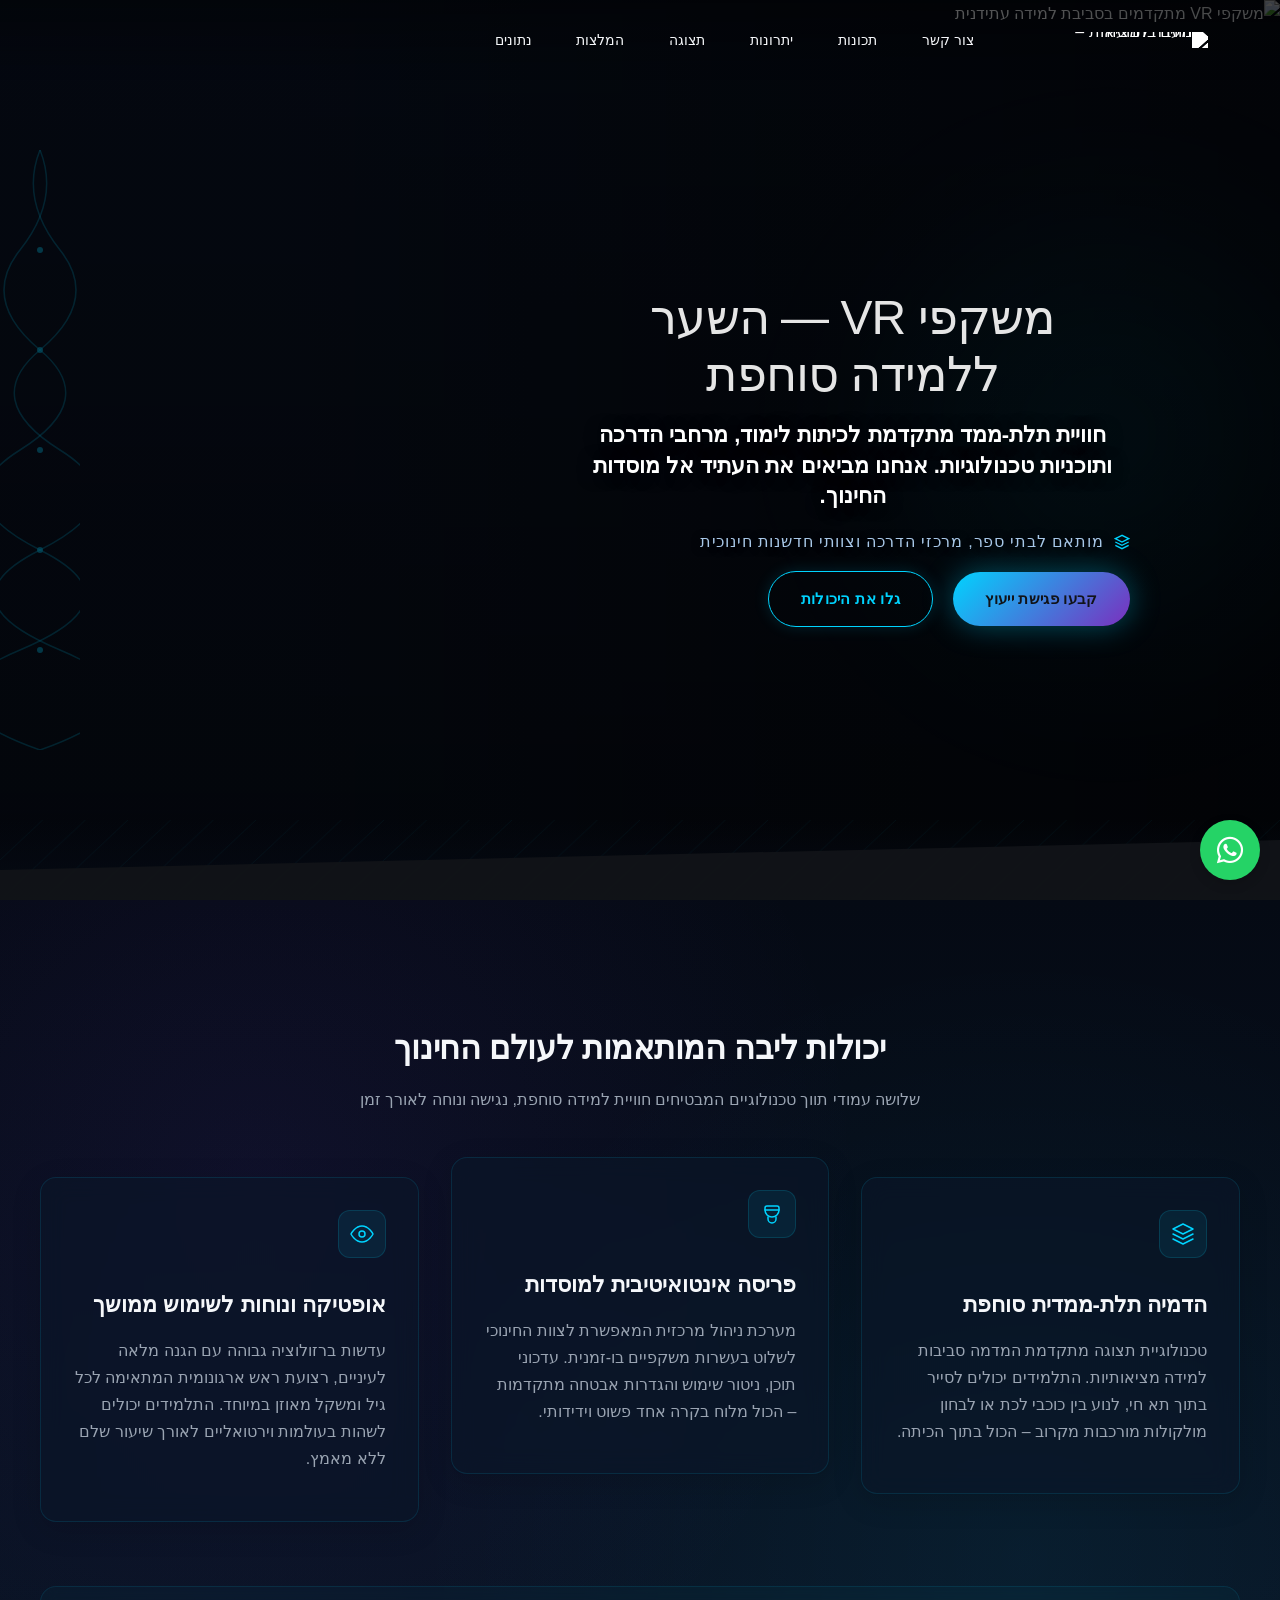
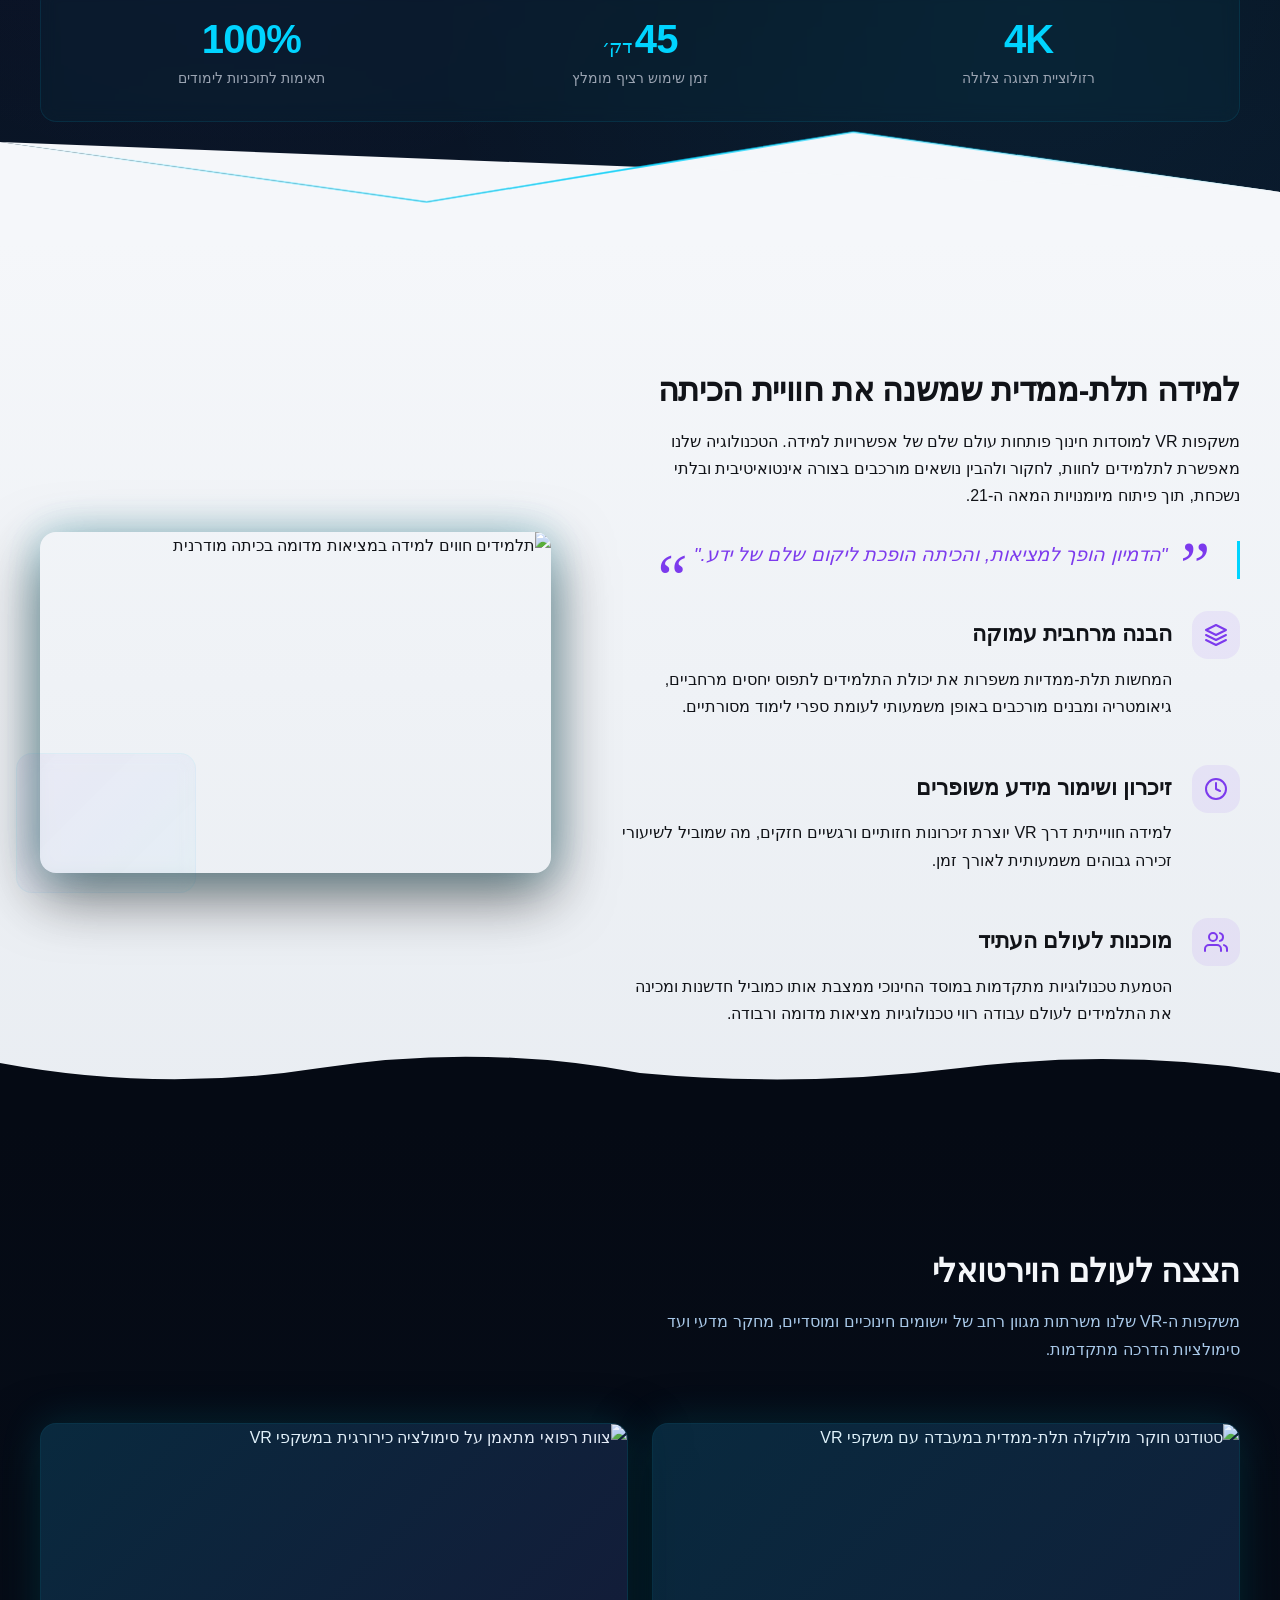
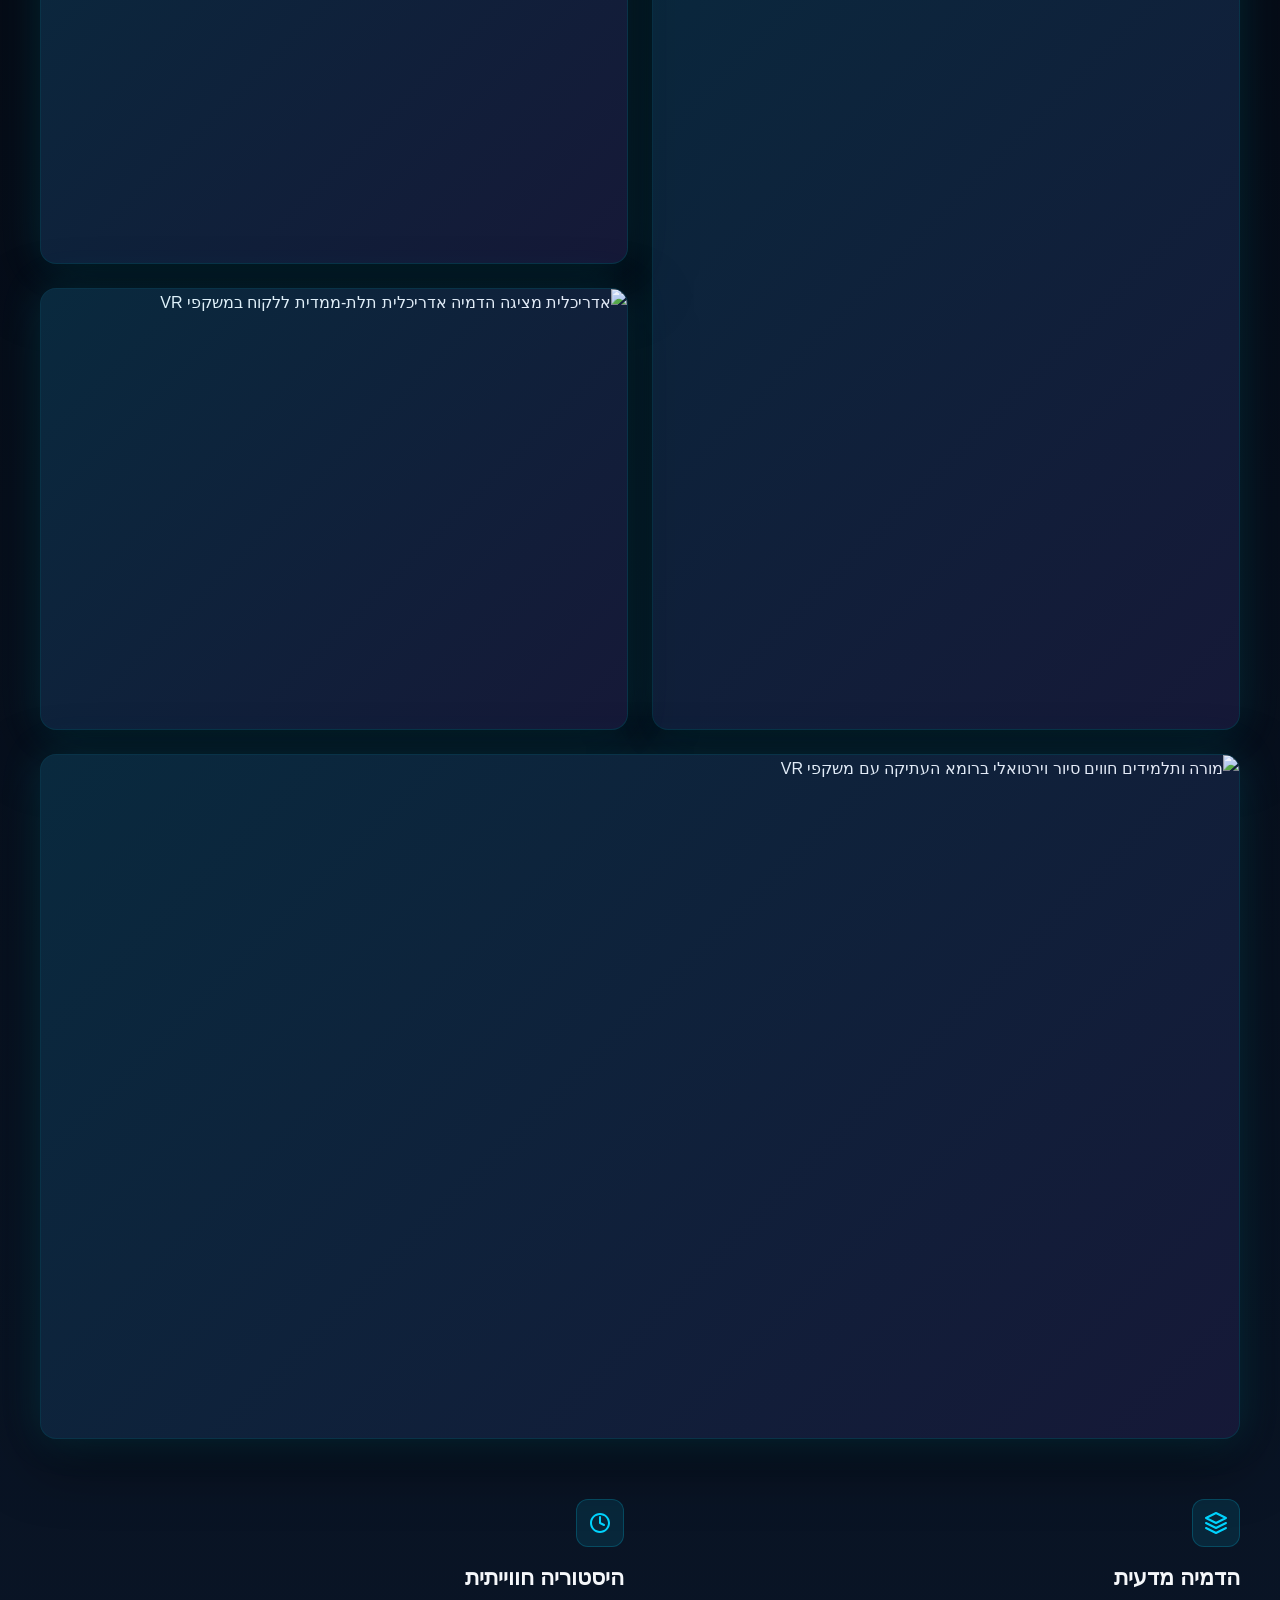
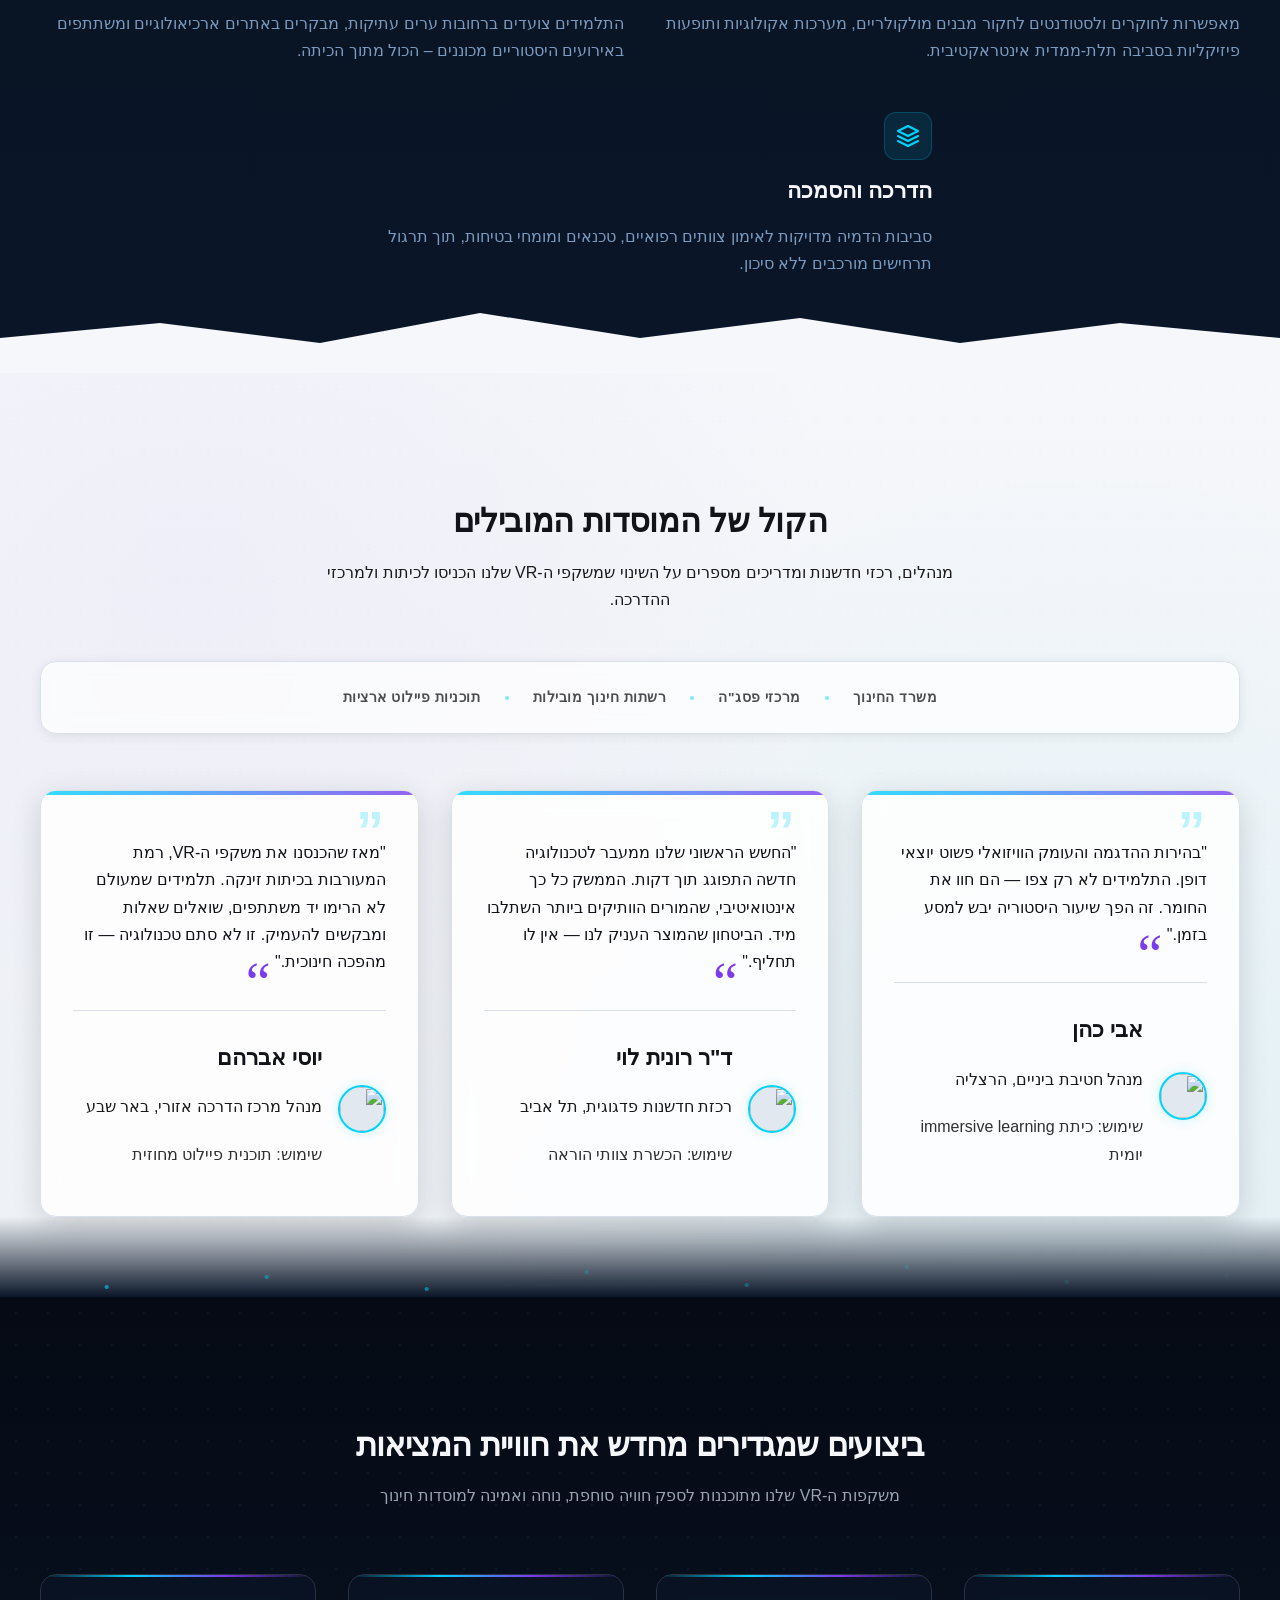
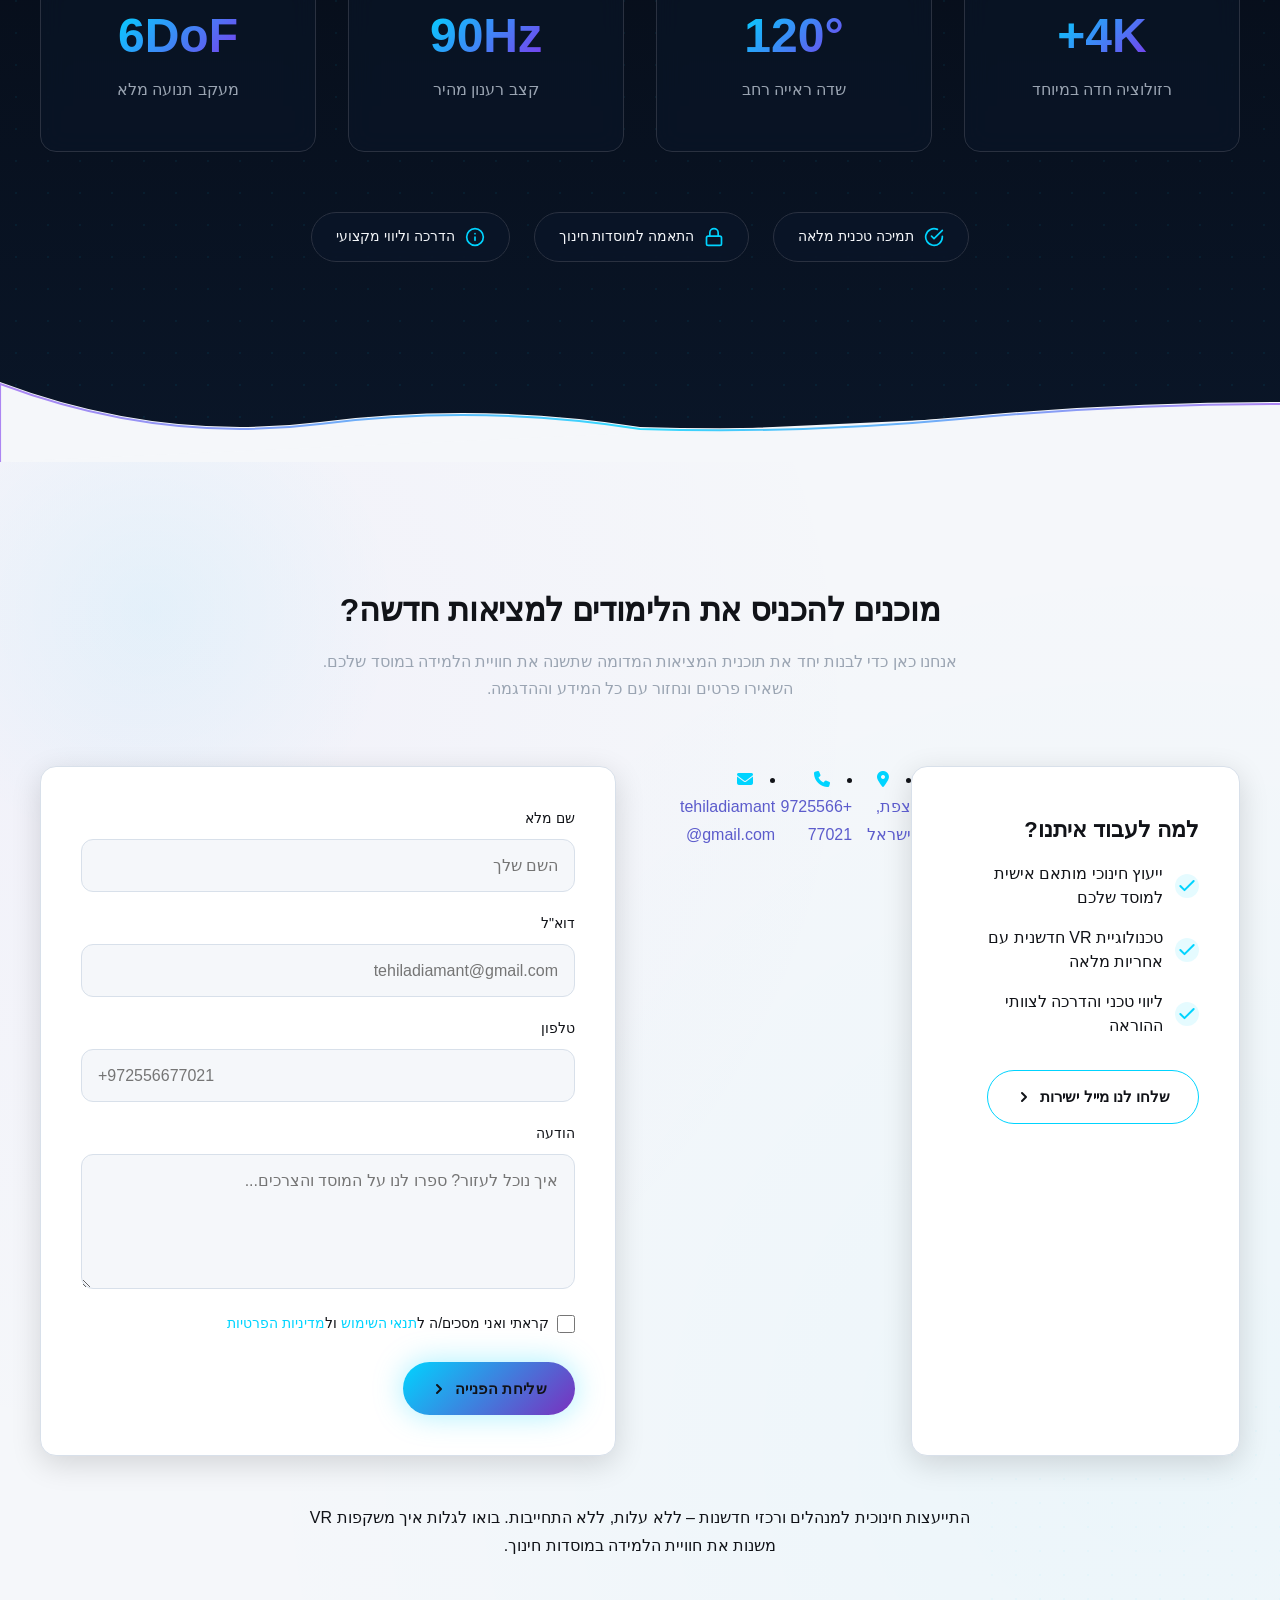
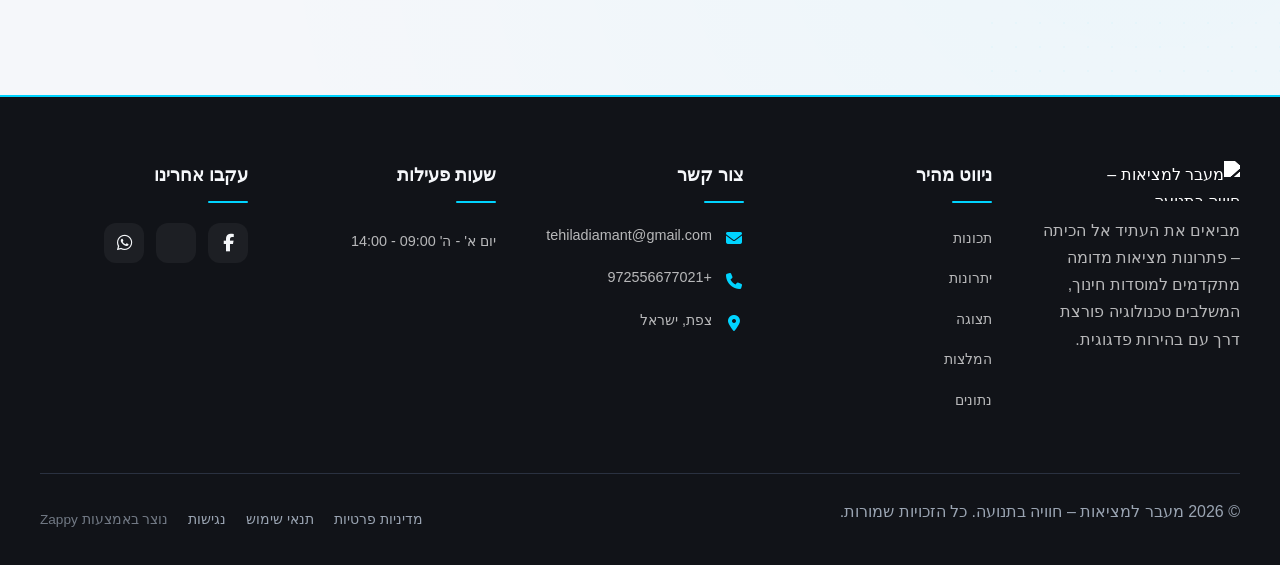
==== index.html @ 109ed4e1 "Incremental sync: 1 page(s) — update_image" ====
<!DOCTYPE html>
<html lang="he" dir="rtl">
<head>
    <meta charset="UTF-8">
    <meta name="viewport" content="width=device-width, initial-scale=1.0">
    <meta name="robots" content="index, follow">
    <title>גלו עולמות חדשים עם משקפות VR למוסדות חינוך — מעבר למציאות – חוויה בתנועה</title>
    <meta name="description" content="הכניסו את הכיתה לעידן הבא עם משקפות VR מתקדמות למוסדות חינוך. חוויות לימוד סוחפות, טכנולוגיה חדשנית ותמיכה מלאה. הצטרפו למהפכה החינוכית עוד היום!">
    <meta name="keywords" content="משקפות VR למוסדות חינוך, מציאות מדומה לחינוך, טכנולוגיה סוחפת, חוויית למידה וירטואלית, ציוד VR מתקדם">
    
    <!-- Favicons -->
    <link rel="icon" type="image/x-icon" href="/assets/favicon.ico">
    <link rel="icon" type="image/png" sizes="16x16" href="/assets/favicon-16x16.png">
    <link rel="icon" type="image/png" sizes="32x32" href="/assets/favicon-32x32.png">
    <link rel="icon" type="image/png" sizes="48x48" href="/assets/favicon-48x48.png">
    <link rel="icon" type="image/png" sizes="192x192" href="/assets/favicon-192x192.png">
    <link rel="icon" type="image/png" sizes="512x512" href="/assets/favicon-512x512.png">
    <link rel="apple-touch-icon" href="/assets/apple-touch-icon.png">
    <!-- Zappy Analytics -->
<script>
(function() {
  'use strict';
  
  // Configuration
  var config = {
    websiteId: '46383590-c034-4137-ba66-b614e3810ec2',
    apiUrl: 'https://api.zappy5.com/api/analytics/track',
    sessionDuration: 30 * 60 * 1000, // 30 minutes
    visitorDuration: 30 * 24 * 60 * 60 * 1000, // 30 days
    trackPageViews: true,
    trackClicks: true,
    trackFormSubmissions: true
  };
  
  // Generate or retrieve persistent visitor ID (30 days)
  function getVisitorId() {
    var visitorKey = 'zappy_visitor_' + config.websiteId;
    var visitor = null;
    
    try {
      visitor = localStorage.getItem(visitorKey);
      if (visitor) {
        var visitorData = JSON.parse(visitor);
        var now = Date.now();
        
        // Check if visitor ID is still valid (30 days)
        if (now - visitorData.created < config.visitorDuration) {
          // Update last seen timestamp
          visitorData.lastSeen = now;
          localStorage.setItem(visitorKey, JSON.stringify(visitorData));
          return visitorData.id;
        }
      }
    } catch (e) {
      console.warn('Zappy Analytics: LocalStorage not available');
    }
    
    // Generate new visitor ID
    var newVisitorId = 'zv_' + Date.now() + '_' + Math.random().toString(36).substr(2, 9);
    
    try {
      localStorage.setItem(visitorKey, JSON.stringify({
        id: newVisitorId,
        created: Date.now(),
        lastSeen: Date.now()
      }));
    } catch (e) {
      // Continue without local storage
    }
    
    return newVisitorId;
  }
  
  // Generate or retrieve session ID (30 minutes)
  function getSessionId() {
    var sessionKey = 'zappy_session_' + config.websiteId;
    var session = null;
    
    try {
      session = sessionStorage.getItem(sessionKey);
      if (session) {
        var sessionData = JSON.parse(session);
        var now = Date.now();
        
        // Check if session is still valid
        if (now - sessionData.timestamp < config.sessionDuration) {
          // Update timestamp
          sessionData.timestamp = now;
          sessionStorage.setItem(sessionKey, JSON.stringify(sessionData));
          return sessionData.id;
        }
      }
    } catch (e) {
      console.warn('Zappy Analytics: SessionStorage not available');
    }
    
    // Generate new session ID
    var newSessionId = 'zs_' + Date.now() + '_' + Math.random().toString(36).substr(2, 9);
    
    try {
      sessionStorage.setItem(sessionKey, JSON.stringify({
        id: newSessionId,
        timestamp: Date.now()
      }));
    } catch (e) {
      // Continue without session storage
    }
    
    return newSessionId;
  }
  
  var visitorId = getVisitorId();
  var sessionId = getSessionId();
  
  // Track an event
  function trackEvent(eventType, data) {
    data = data || {};
    
    var eventData = {
      website_id: config.websiteId,
      event_type: eventType,
      page_path: window.location.pathname,
      referrer: document.referrer || 'direct',
      visitor_id: visitorId,
      session_id: sessionId,
      metadata: data
    };
    
    // Use sendBeacon if available (better for page unload events)
    if (navigator.sendBeacon) {
      var blob = new Blob([JSON.stringify(eventData)], { type: 'application/json' });
      navigator.sendBeacon(config.apiUrl, blob);
    } else {
      // Fallback to fetch
      fetch(config.apiUrl, {
        method: 'POST',
        headers: {
          'Content-Type': 'application/json'
        },
        body: JSON.stringify(eventData),
        keepalive: true
      }).catch(function(error) {
        console.warn('Zappy Analytics: Failed to track event', error);
      });
    }
  }
  
  // Track page view
  if (config.trackPageViews) {
    trackEvent('pageview', {
      title: document.title,
      url: window.location.href
    });
  }
  
  // Track clicks on important elements
  if (config.trackClicks) {
    document.addEventListener('click', function(e) {
      var target = e.target;
      
      // Track button clicks (counted as actions)
      if (target.tagName === 'BUTTON' || target.closest('button')) {
        var button = target.tagName === 'BUTTON' ? target : target.closest('button');
        var clickMeta = {
          element: 'button',
          text: button.textContent.trim().substring(0, 100),
          id: button.id || null,
          class: button.className || null
        };
        
        trackEvent('click', clickMeta);
      }
      
      // Track link clicks (navigation - not counted as actions)
      else if (target.tagName === 'A' || target.closest('a')) {
        var link = target.tagName === 'A' ? target : target.closest('a');
        var navMeta = {
          element: 'link',
          text: link.textContent.trim().substring(0, 100),
          href: link.href,
          external: link.hostname !== window.location.hostname
        };
        
        trackEvent('navigation', navMeta);
      }
    }, true);
  }
  
  
  // Track form submissions
  if (config.trackFormSubmissions) {
    document.addEventListener('submit', function(e) {
      var form = e.target;
      
      trackEvent('form_submit', {
        form_id: form.id || null,
        form_name: form.name || null,
        form_action: form.action || null,
        form_method: form.method || 'GET'
      });
    }, true);
  }
  
  // Track time on page (send on page unload)
  var pageLoadTime = Date.now();
  
  window.addEventListener('beforeunload', function() {
    var timeOnPage = Math.floor((Date.now() - pageLoadTime) / 1000); // in seconds
    
    trackEvent('page_unload', {
      time_on_page: timeOnPage,
      page_path: window.location.pathname
    });
  });
  
  // Expose tracking function globally for custom events
  window.zappyAnalytics = {
    track: trackEvent,
    getVisitorId: function() { return visitorId; },
    getSessionId: function() { return sessionId; }
  };
  
})();
</script>
<!-- End Zappy Analytics -->
    <meta property="og:title" content="גלו עולמות חדשים עם משקפות VR למוסדות חינוך — מעבר למציאות – חוויה בתנועה">
    <meta property="og:description" content="הכניסו את הכיתה לעידן הבא עם משקפות VR מתקדמות למוסדות חינוך. חוויות לימוד סוחפות, טכנולוגיה חדשנית ותמיכה מלאה. הצטרפו למהפכה החינוכית עוד היום!">
    <meta name="twitter:card" content="summary_large_image">
    <meta name="twitter:title" content="גלו עולמות חדשים עם משקפות VR למוסדות חינוך — מעבר למציאות – חוויה בתנועה">
    <meta name="twitter:description" content="הכניסו את הכיתה לעידן הבא עם משקפות VR מתקדמות למוסדות חינוך. חוויות לימוד סוחפות, טכנולוגיה חדשנית ותמיכה מלאה. הצטרפו למהפכה החינוכית עוד היום!">
    <meta property="og:type" content="website">
  <meta property="og:locale" content="he_IL">
  
  
  
  
  
  <link rel="stylesheet" href="https://cdnjs.cloudflare.com/ajax/libs/font-awesome/6.4.0/css/all.min.css">
  <style>
    .skip-link { position: absolute; top: 0; left: 0; transform: translateY(-200%); padding: 12px 18px; background: var(--bg-dark, #1a1a1a); color: var(--text-light, #fff); font-weight: 600; border-radius: 0 0 8px 0; z-index: 10000; }
    .skip-link:focus { transform: none; outline: 2px solid var(--ring, #fff); outline-offset: 2px; }
    :focus-visible { outline: 2px solid var(--ring, currentColor); outline-offset: 3px; }
  </style>


  
    <!-- Favicons -->
    <link rel="icon" type="image/x-icon" href="/assets/favicon.ico">
    <link rel="icon" type="image/png" sizes="16x16" href="/assets/favicon-16x16.png">
    <link rel="icon" type="image/png" sizes="32x32" href="/assets/favicon-32x32.png">
    <link rel="icon" type="image/png" sizes="48x48" href="/assets/favicon-48x48.png">
    <link rel="icon" type="image/png" sizes="192x192" href="/assets/favicon-192x192.png">
    <link rel="icon" type="image/png" sizes="512x512" href="/assets/favicon-512x512.png">
    <link rel="apple-touch-icon" href="/assets/apple-touch-icon.png">
    <!-- Cookie Consent -->
    <link rel="stylesheet" href="https://cdn.jsdelivr.net/npm/vanilla-cookieconsent@3/dist/cookieconsent.css">
    <script src="https://cdn.jsdelivr.net/npm/vanilla-cookieconsent@3/dist/cookieconsent.umd.js"></script>
    <!-- Mickidum Accessibility Toolbar -->
    <script src="https://cdn.jsdelivr.net/gh/mickidum/acc_toolbar/acctoolbar/acctoolbar.min.js"></script>
    <link rel="stylesheet" href="/styles.css">
    <script>window.ZAPPY_WEBSITE_ID = "46383590-c034-4137-ba66-b614e3810ec2"; window.ZAPPY_API_BASE = "https://api.zappy5.com";</script>

    <style id="zappy-dropdown-submenu-styles">
      /* ========== DESKTOP DROPDOWN SUBMENU STYLES ========== */
      /* Base styles for dropdown submenus - parent must be positioned */
      .nav-menu li:has(.sub-menu), nav li:has(.sub-menu), .navbar li:has(.sub-menu), #navMenu li:has(.sub-menu) { position: relative; }
      /* Submenu base - hidden by default */
      .nav-menu .sub-menu, nav .sub-menu, .navbar .sub-menu, #navMenu .sub-menu { display: block !important; position: absolute !important; top: 100%; left: 0; min-width: 220px; background: white; border-radius: 8px; box-shadow: 0 8px 25px rgba(0,0,0,0.15); padding: 8px 0; opacity: 0; visibility: hidden; transform: translateY(10px); transition: all 0.3s ease; z-index: 1000; list-style: none; pointer-events: none; }
      /* CRITICAL: Desktop hover styles to show dropdown */
      .nav-menu li:hover > .sub-menu, nav li:hover > .sub-menu, .navbar li:hover > .sub-menu, #navMenu li:hover > .sub-menu { opacity: 1 !important; visibility: visible !important; transform: translateY(0) !important; pointer-events: auto !important; }
      /* Submenu item styling */
      .sub-menu li { list-style: none; margin: 0; padding: 0; }
      .sub-menu a { display: block !important; padding: 10px 16px !important; color: var(--text-dark, #333) !important; font-weight: 500; text-decoration: none; white-space: nowrap; transition: background-color 0.2s; }
      .sub-menu .zappy-nav-child > a { padding-left: 28px !important; font-size: 0.9em !important; opacity: 0.85 !important; }
      [dir="rtl"] .sub-menu .zappy-nav-child > a, html[lang="he"] .sub-menu .zappy-nav-child > a, html[lang="ar"] .sub-menu .zappy-nav-child > a { padding-left: 10px !important; padding-right: 28px !important; }
      .sub-menu .zappy-nav-parent > a { font-weight: 600 !important; }
      .sub-menu a:hover { background-color: #f5f5f5; }
      /* RTL (Hebrew/Arabic) dropdown positioning */
      [dir="rtl"] .nav-menu .sub-menu, [dir="rtl"] nav .sub-menu, [dir="rtl"] .navbar .sub-menu, html[lang="he"] .nav-menu .sub-menu, html[lang="he"] nav .sub-menu, html[lang="he"] .navbar .sub-menu, html[lang="ar"] .nav-menu .sub-menu, html[lang="ar"] nav .sub-menu, html[lang="ar"] .navbar .sub-menu { left: auto !important; right: 0 !important; }
      /* Hide empty dropdown menus (exclude catalog sub-menus that use <a> children instead of <li>) */
      .sub-menu:empty, .sub-menu:not(:has(li:not(.zappy-hidden-menu-item))):not(:has(> a)), .sub-menu:not(:has(li)):not(:has(> a)) { display: none !important; opacity: 0 !important; visibility: hidden !important; pointer-events: none !important; }
      /* Desktop: show submenu on Menu Group hover */
      li:has(.menu-group-title):hover > .sub-menu { opacity: 1 !important; visibility: visible !important; transform: translateY(0) !important; pointer-events: auto !important; }
      /* Menu Group title styling */
      .nav-menu > li > .menu-group-title, #navMenu > li > .menu-group-title { display: inline-block; padding: 0.5rem 1rem; cursor: default; user-select: none; }
      
      /* ========== MOBILE SUBMENU STYLES ========== */
      @media (max-width: 768px) {
        .nav-menu .sub-menu, nav .sub-menu, .navbar .sub-menu, #navMenu .sub-menu { position: static !important; transform: none !important; box-shadow: none !important; background: transparent !important; max-height: 0; overflow: hidden; opacity: 0; visibility: hidden; transition: max-height 0.3s ease, opacity 0.3s ease; padding: 0 !important; border-radius: 0 !important; }
        .navbar .sub-menu.mobile-expanded, .nav-menu .sub-menu.mobile-expanded, #navMenu .sub-menu.mobile-expanded { max-height: none !important; overflow-y: visible !important; opacity: 1 !important; visibility: visible !important; padding: 8px 0 8px 16px !important; }
        [dir="rtl"] .sub-menu.mobile-expanded, html[lang="he"] .sub-menu.mobile-expanded { padding: 8px 16px 8px 0 !important; }
        /* Disable hover behavior on mobile */
        .nav-menu li:hover > .sub-menu, nav li:hover > .sub-menu, .navbar li:hover > .sub-menu, #navMenu li:hover > .sub-menu { opacity: 0; visibility: hidden; pointer-events: none; }
        .nav-menu li > .sub-menu.mobile-expanded, nav li > .sub-menu.mobile-expanded, .navbar li > .sub-menu.mobile-expanded, #navMenu li > .sub-menu.mobile-expanded { opacity: 1 !important; visibility: visible !important; pointer-events: auto !important; }
        .nav-menu li:has(.sub-menu), nav li:has(.sub-menu), .navbar li:has(.sub-menu), #navMenu li:has(.sub-menu) { display: flex !important; flex-wrap: wrap !important; align-items: center !important; position: relative !important; min-height: 44px !important; }
        .nav-menu li:has(.sub-menu) > a, nav li:has(.sub-menu) > a, .navbar li:has(.sub-menu) > a, #navMenu li:has(.sub-menu) > a { flex: 1 !important; min-width: 0 !important; }
        .nav-menu li:has(.sub-menu) > .menu-group-title, nav li:has(.sub-menu) > .menu-group-title, .navbar li:has(.sub-menu) > .menu-group-title, #navMenu li:has(.sub-menu) > .menu-group-title { flex: 1 !important; min-width: 0 !important; padding: 0 !important; line-height: inherit !important; }
        .nav-menu li:has(.sub-menu) > .sub-menu, nav li:has(.sub-menu) > .sub-menu, .navbar li:has(.sub-menu) > .sub-menu, #navMenu li:has(.sub-menu) > .sub-menu { flex-basis: 100% !important; width: 100% !important; }
        .nav-menu li:has(.sub-menu) > a [class*="chevron"], .nav-menu li:has(.sub-menu) > a [class*="arrow"], .nav-menu li:has(.sub-menu) > a .fa-chevron-down, .nav-menu li:has(.sub-menu) > a .fa-angle-down, nav li:has(.sub-menu) > a [class*="chevron"], nav li:has(.sub-menu) > a [class*="arrow"], #navMenu li:has(.sub-menu) > a [class*="chevron"], #navMenu li:has(.sub-menu) > a [class*="arrow"] { display: none !important; visibility: hidden !important; }
        .mobile-submenu-toggle { display: flex !important; align-items: center !important; justify-content: center !important; width: 44px !important; height: auto !important; background: transparent !important; border: none !important; cursor: pointer !important; color: var(--text-light) !important; position: static !important; flex-shrink: 0 !important; align-self: stretch !important; z-index: 2 !important; padding: 0 !important; margin: 0 !important; }
        .mobile-submenu-toggle::after { content: '' !important; width: 0 !important; height: 0 !important; border-left: 6px solid transparent !important; border-right: 6px solid transparent !important; border-top: 7px solid currentColor !important; transition: transform 0.3s ease !important; }
        .mobile-submenu-toggle.expanded::after { transform: rotate(180deg) !important; }
        .sub-menu a { padding: 10px 0 !important; display: block !important; color: var(--text-light) !important; white-space: normal !important; }
        .sub-menu .zappy-nav-child > a { padding-left: 28px !important; font-size: 0.9em !important; opacity: 0.85 !important; }
        [dir="rtl"] .sub-menu .zappy-nav-child > a, html[lang="he"] .sub-menu .zappy-nav-child > a, html[lang="ar"] .sub-menu .zappy-nav-child > a { padding-left: 0 !important; padding-right: 28px !important; }
        .sub-menu .zappy-nav-parent > a { font-weight: 600 !important; }
        .nav-menu.active, #navMenu.active { max-width: 100vw !important; overflow-x: hidden !important; box-sizing: border-box !important; }
        .navbar .sub-menu li a, nav.navbar .sub-menu li a, .zappy-products-dropdown .sub-menu a { color: var(--text-light) !important; }
      }
      @media (min-width: 769px) { .mobile-submenu-toggle { display: none !important; } }
    </style>

    <style id="zappy-widget-visibility">
      html[dir="rtl"] .whatsapp-float { right: 20px !important; left: auto !important; }
      html[dir="ltr"] .whatsapp-float, html:not([dir]) .whatsapp-float { left: 20px !important; right: auto !important; }
      html[dir="rtl"] #mic-access-tool-general-button, html[dir="rtl"] .mic-access-tool-general-button,
      html[dir="rtl"] #mic-init-access-tool .mic-access-tool-general-button,
      html[dir="rtl"] #mic-init-access-tool #mic-access-tool-general-button,
      html[dir="rtl"] ._access-icon { left: 20px !important; right: auto !important; }
      html[dir="ltr"] #mic-access-tool-general-button, html[dir="ltr"] .mic-access-tool-general-button,
      html[dir="ltr"] #mic-init-access-tool .mic-access-tool-general-button,
      html[dir="ltr"] #mic-init-access-tool #mic-access-tool-general-button,
      html[dir="ltr"] ._access-icon,
      html:not([dir]) #mic-access-tool-general-button, html:not([dir]) .mic-access-tool-general-button,
      html:not([dir]) #mic-init-access-tool .mic-access-tool-general-button,
      html:not([dir]) #mic-init-access-tool #mic-access-tool-general-button,
      html:not([dir]) ._access-icon { right: 20px !important; left: auto !important; }
      @media (max-width: 768px) { .whatsapp-float { display: flex !important; } }
      @media (min-width: 769px) { .whatsapp-float { display: flex !important; } }
      @media (max-width: 768px) {
        #mic-access-tool-general-button, .mic-access-tool-general-button,
        #mic-init-access-tool .mic-access-tool-general-button, #mic-init-access-tool #mic-access-tool-general-button,
        ._access-icon { display: flex !important; visibility: visible !important; opacity: 1 !important; pointer-events: auto !important; }
        #mic-access-tool-box.opened-mic-access-tool, .mic-access-tool-box.opened-mic-access-tool,
        #mic-init-access-tool #mic-access-tool-box.opened-mic-access-tool {
          visibility: visible !important; opacity: 1 !important; pointer-events: auto !important;
        }
      }
      @media (min-width: 769px) {
        #mic-access-tool-general-button, .mic-access-tool-general-button,
        #mic-init-access-tool .mic-access-tool-general-button, #mic-init-access-tool #mic-access-tool-general-button,
        ._access-icon { display: flex !important; visibility: visible !important; opacity: 1 !important; pointer-events: auto !important; }
        #mic-access-tool-box.opened-mic-access-tool, .mic-access-tool-box.opened-mic-access-tool,
        #mic-init-access-tool #mic-access-tool-box.opened-mic-access-tool {
          visibility: visible !important; opacity: 1 !important; pointer-events: auto !important;
        }
      }
    </style>
</head>
<body>
<a class="skip-link" href="#main">דלג לתוכן הראשי</a>
  <nav class="navbar" dir="rtl">
  <button class="mobile-toggle" id="mobileToggle" aria-label="Menu">
    <svg class="hamburger-icon" width="24" height="24" viewBox="0 0 24 24" fill="none">
      <path d="M3 12h18M3 6h18M3 18h18" stroke="currentColor" stroke-width="2" stroke-linecap="round"></path>
    </svg>
    <svg class="close-icon" width="24" height="24" viewBox="0 0 24 24" fill="none" style="display: none;">
      <path d="M18 6L6 18M6 6l12 12" stroke="currentColor" stroke-width="2" stroke-linecap="round"></path>
    </svg>
  </button>
  
  <button class="phone-header-btn" data-phone="+972556677021" aria-label="Call">
    <svg width="20" height="20" viewBox="0 0 24 24" fill="currentColor">
      <path d="M22 16.92v3a2 2 0 0 1-2.18 2 19.79 19.79 0 0 1-8.63-3.07 19.5 19.5 0 0 1-6-6 19.79 19.79 0 0 1-3.07-8.67A2 2 0 0 1 4.11 2h3a2 2 0 0 1 2 1.72 12.84 12.84 0 0 0 .7 2.81 2 2 0 0 1-.45 2.11L8.09 9.91a16 16 0 0 0 6 6l1.27-1.27a2 2 0 0 1 2.11-.45 12.84 12.84 0 0 0 2.81.7A2 2 0 0 1 22 16.92z"></path>
    </svg>
  </button>

  <div class="nav-container">
    <div class="nav-right-group"><div class="nav-brand">
      <a href="/" class="logo-link"><img class="logo" src="/assets/site-----image-1.webp" alt="מעבר למציאות – חוויה בתנועה"></a>
    </div><ul class="nav-menu" id="navMenu"><li><a href="#hero">צור קשר</a></li><li><a href="#features">תכונות</a></li><li><a href="#benefits">יתרונות</a></li><li><a href="#showcase">תצוגה</a></li><li><a href="#testimonials">המלצות</a></li><li><a href="#stats">נתונים</a></li></ul></div>
    
    
    
    <div class="nav-cta-container">
      
    </div>
  </div>
</nav>
<script>

// Navbar Mobile Menu Toggle and Contrast Fix
(function() {
  // Use 'load' event instead of 'DOMContentLoaded' to ensure we run AFTER all other scripts
  window.addEventListener('load', function() {
    
    // FIX MOBILE BUTTON CONTRAST
    // Detect navbar background color and apply contrasting color to mobile buttons
    const navbar = document.querySelector('.navbar, nav, header');
    if (!navbar) {
      console.log('[Navbar] Navbar element not found');
      return;
    }
    
    // DECLARE VARIABLES EARLY to avoid Temporal Dead Zone errors
    // These are used in multiple places below
    let mobileToggle = document.getElementById('mobileToggle') ||
                       document.querySelector('.mobile-toggle') ||
                       document.querySelector('.hamburger') ||
                       document.querySelector('.hamburger-menu') ||
                       document.querySelector('.menu-toggle') ||
                       document.querySelector('.burger-menu') ||
                       document.querySelector('[aria-label="Menu"]') ||
                       document.querySelector('[aria-label="תפריט"]');
    
    const phoneBtn = document.querySelector('.phone-header-btn');
    
    const computedStyle = window.getComputedStyle(navbar);
    let bgColor = computedStyle.backgroundColor;
    
    console.log('[Navbar] Initial navbar background:', bgColor);
    
    // Check if background is transparent or rgba with 0 alpha
    const isTransparent = bgColor === 'transparent' || 
                         bgColor === 'rgba(0, 0, 0, 0)' ||
                         (bgColor.startsWith('rgba') && bgColor.includes(', 0)'));
    
    if (isTransparent) {
      // Check for background-image or gradient
      const bgImage = computedStyle.backgroundImage;
      if (bgImage && bgImage !== 'none') {
        console.log('[Navbar] Navbar has background image/gradient, using dark text');
        bgColor = 'rgb(240, 240, 240)'; // Assume light background
      } else {
        // Transparent navbar - check body background
        const bodyBg = window.getComputedStyle(document.body).backgroundColor;
        console.log('[Navbar] Navbar transparent, using body background:', bodyBg);
        bgColor = bodyBg;
      }
    }
    
    // Calculate luminance to determine if background is light or dark
    const rgb = bgColor.match(/\d+/g);
    if (rgb && rgb.length >= 3) {
      const r = parseInt(rgb[0]);
      const g = parseInt(rgb[1]);
      const b = parseInt(rgb[2]);
      const luminance = (0.299 * r + 0.587 * g + 0.114 * b) / 255;
      
      // Mobile button colors are set by Claude's AI-generated CSS (same as .nav-menu a)
      // No dynamic color overrides needed - colors come from the generated navbar CSS
      console.log('[Navbar] Mobile button colors preserved from Claude CSS (luminance:', luminance.toFixed(2) + ')');
      
      // FIX ICON SIZES - Ensure SVGs are properly sized and visible
      // INJECT CRITICAL CSS TO OVERRIDE ANY CONFLICTING RULES
      const criticalCSS = document.createElement('style');
      criticalCSS.id = 'zappy-mobile-nav-fix';
      const htmlLang = document.documentElement.lang || 'en';
      const htmlDir = document.documentElement.dir || 'ltr';
      // Check both dir attribute AND lang for RTL detection
      // dir="rtl" is the most reliable indicator
      const isRTL = htmlDir === 'rtl' || htmlLang === 'he' || htmlLang === 'ar';
      
      criticalCSS.textContent = `
        /* Hide mobile buttons on desktop, show only on mobile */
        @media (min-width: 769px) {
          .mobile-toggle,
          .phone-header-btn {
            display: none !important;
          }
        }
        
        /* Show and position mobile buttons correctly on mobile */
        @media (max-width: 768px) {
          .navbar,
          nav.navbar {
            min-height: 70px !important;
          }

          .mobile-toggle,
          .phone-header-btn {
            position: absolute !important;
            top: 0 !important;
            bottom: 0 !important;
            margin-top: auto !important;
            margin-bottom: auto !important;
            transform: none !important;
            z-index: 1001 !important;
            display: flex !important;
            align-items: center !important;
            justify-content: center !important;
            width: 36px !important;
            height: 36px !important;
            border-radius: 50% !important;
            border: none !important;
            cursor: pointer !important;
            padding: 6px !important;
            background: none !important;
            color: var(--nav-text, var(--text-light)) !important;
            touch-action: manipulation !important;
            -webkit-tap-highlight-color: transparent !important;
          }

          html[data-zappy-site-type="ecommerce"] .phone-header-btn,
          body[data-zappy-site-type="ecommerce"] .phone-header-btn,
          html[data-zappy-site-type="ecommerce"] header .phone-header-btn,
          html[data-zappy-site-type="ecommerce"] nav .phone-header-btn {
            display: none !important;
            visibility: hidden !important;
            width: 0 !important;
            height: 0 !important;
            min-width: 0 !important;
            overflow: hidden !important;
          }
          
          /* LTR positioning (default): hamburger LEFT, phone RIGHT */
          html:not([dir="rtl"]):not([lang="he"]):not([lang="ar"]) .mobile-toggle,
          html[dir="ltr"] .mobile-toggle {
            left: 12px !important;
            right: auto !important;
          }
          html:not([dir="rtl"]):not([lang="he"]):not([lang="ar"]) .phone-header-btn,
          html[dir="ltr"] .phone-header-btn {
            right: 12px !important;
            left: auto !important;
          }
          
          /* RTL positioning: hamburger RIGHT, phone LEFT */
          html[dir="rtl"] .mobile-toggle,
          html[lang="he"] .mobile-toggle,
          html[lang="ar"] .mobile-toggle {
            right: 12px !important;
            left: auto !important;
          }
          html[dir="rtl"] .phone-header-btn,
          html[lang="he"] .phone-header-btn,
          html[lang="ar"] .phone-header-btn {
            left: 12px !important;
            right: auto !important;
          }
          
          /* CRITICAL: Ensure nav-container has min-height on mobile */
          /* All children are positioned absolutely/fixed on mobile, so height:auto collapses to 0 */
          .nav-container {
            min-height: 70px !important;
            position: relative !important;
          }
          
          /* Ensure SVG icons are properly sized and inherit color */
          .mobile-toggle svg,
          .phone-header-btn svg {
            width: 24px !important;
            height: 24px !important;
            /* Don't force display - let JavaScript control hamburger/close toggle */
          }
          
          /* Reset nav-cta-container on mobile - remove desktop box-shadow/padding */
          /* that creates a visible ghost box when CTA button is hidden */
          .nav-cta-container {
            box-shadow: none !important;
            padding: 0 !important;
          }
          
          /* Hide nav-cta-container entirely on mobile when there's no lang-switcher */
          /* (only the CTA button is inside, and it's hidden on mobile) */
          .nav-cta-container:not(:has(.lang-switcher)) {
            display: none !important;
          }
          
          /* CRITICAL: Prevent hero image fade gradient from bleeding over headline text */
          /* The .image-fade-gradient has bottom: -30px (extends below parent) */
          /* On mobile stacked layout, this overlaps the h1 text below the image */
          .hero-image-column {
            overflow: hidden !important;
          }
          .image-fade-gradient {
            bottom: 0 !important;
          }
          
          /* Hide desktop language switcher on mobile - hamburger menu handles it */
          /* High specificity to override stored CSS */
          .lang-switcher,
          .nav-cta-container .lang-switcher,
          .nav-container .lang-switcher,
          .navbar .lang-switcher,
          .navbar .nav-cta-container .lang-switcher {
            display: none !important;
          }
        }
      `;
      
      // Remove existing fix if present and inject new one
      const existing = document.getElementById('zappy-mobile-nav-fix');
      if (existing) existing.remove();
      document.head.appendChild(criticalCSS);
      
      console.log('[Navbar] Critical CSS injected for mobile nav positioning');
      
      // ONLY apply inline positioning styles on mobile viewport
      // On desktop, the CSS handles hiding these buttons with display: none
      // Inline styles were breaking desktop layout by overriding CSS
      const isMobileViewport = window.innerWidth <= 768;
      
      if (mobileToggle) {
        // Icon sizing applies to all viewports for consistency
        const hamburgerIcon = mobileToggle.querySelector('.hamburger-icon');
        const closeIcon = mobileToggle.querySelector('.close-icon');
        
        if (hamburgerIcon) {
          hamburgerIcon.style.setProperty('width', '24px', 'important');
          hamburgerIcon.style.setProperty('height', '24px', 'important');
          hamburgerIcon.style.setProperty('display', 'block', 'important'); // Show hamburger by default
        }
        if (closeIcon) {
          closeIcon.style.setProperty('width', '24px', 'important');
          closeIcon.style.setProperty('height', '24px', 'important');
          closeIcon.style.setProperty('display', 'none', 'important'); // Hide close icon by default
        }
        
        // ONLY set positioning inline styles on mobile
        if (isMobileViewport) {
          mobileToggle.style.setProperty('position', 'absolute', 'important');
          mobileToggle.style.setProperty('top', '0', 'important');
          mobileToggle.style.setProperty('bottom', '0', 'important');
          mobileToggle.style.setProperty('margin-top', 'auto', 'important');
          mobileToggle.style.setProperty('margin-bottom', 'auto', 'important');
          mobileToggle.style.setProperty('transform', 'none', 'important');
          mobileToggle.style.setProperty('z-index', '1001', 'important');
          
          // Clear any inline left/right so CSS can take over based on html[dir]
          mobileToggle.style.removeProperty('left');
          mobileToggle.style.removeProperty('right');
          
          console.log('[Navbar] Mobile toggle positioning applied (mobile viewport)');
        } else {
          // On desktop, clear any positioning styles to let CSS handle it
          mobileToggle.style.removeProperty('position');
          mobileToggle.style.removeProperty('top');
          mobileToggle.style.removeProperty('transform');
          mobileToggle.style.removeProperty('z-index');
          mobileToggle.style.removeProperty('left');
          mobileToggle.style.removeProperty('right');
          console.log('[Navbar] Desktop viewport - cleared mobile toggle inline positioning');
        }
      }
      
      if (phoneBtn) {
        // Icon sizing applies to all viewports
        const phoneIcon = phoneBtn.querySelector('svg');
        if (phoneIcon) {
          phoneIcon.style.width = '24px';
          phoneIcon.style.height = '24px';
          phoneIcon.setAttribute('width', '24');
          phoneIcon.setAttribute('height', '24');
        }
        
        // ONLY set positioning inline styles on mobile
        if (isMobileViewport) {
          phoneBtn.style.setProperty('position', 'absolute', 'important');
          phoneBtn.style.setProperty('top', '0', 'important');
          phoneBtn.style.setProperty('bottom', '0', 'important');
          phoneBtn.style.setProperty('margin-top', 'auto', 'important');
          phoneBtn.style.setProperty('margin-bottom', 'auto', 'important');
          phoneBtn.style.setProperty('transform', 'none', 'important');
          phoneBtn.style.setProperty('z-index', '1001', 'important');
          
          // Clear any inline left/right so CSS can take over based on html[dir]
          phoneBtn.style.removeProperty('left');
          phoneBtn.style.removeProperty('right');
          
          console.log('[Navbar] Phone button positioning applied (mobile viewport)');
        } else {
          // On desktop, clear any positioning styles to let CSS handle it
          phoneBtn.style.removeProperty('position');
          phoneBtn.style.removeProperty('top');
          phoneBtn.style.removeProperty('transform');
          phoneBtn.style.removeProperty('z-index');
          phoneBtn.style.removeProperty('left');
          phoneBtn.style.removeProperty('right');
          console.log('[Navbar] Desktop viewport - cleared phone button inline positioning');
        }
      }
    } else {
      console.log('[Navbar] Could not parse background color:', bgColor);
    }
    
    // MOBILE MENU TOGGLE
    // Re-query in case DOM changed (mobileToggle already declared at top of function)
    mobileToggle = document.getElementById('mobileToggle') ||
                   document.querySelector('.mobile-toggle') ||
                   document.querySelector('.hamburger') ||
                   document.querySelector('.hamburger-menu') ||
                   document.querySelector('.menu-toggle') ||
                   document.querySelector('.burger-menu') ||
                   document.querySelector('[aria-label="Menu"]') ||
                   document.querySelector('[aria-label="תפריט"]');
    
    // EXPANDED SEARCH: Find nav menu by ID or class
    const navMenu = document.getElementById('navMenu') ||
                  document.querySelector('.nav-menu') ||
                  document.querySelector('.nav-links') ||
                  document.querySelector('nav ul:not(.submenu)');
    
    if (!mobileToggle || !navMenu) {
      console.log('[Navbar] Mobile toggle or menu not found:', { toggle: !!mobileToggle, menu: !!navMenu });
      return;
    }
    
    // Ensure navMenu has ID for CSS targeting
    if (!navMenu.id) {
      navMenu.id = 'navMenu';
    }
    
    console.log('[Navbar] Initializing mobile menu...');
    
    // Remove any existing event listeners by cloning the button
    const newToggle = mobileToggle.cloneNode(true);
    mobileToggle.parentNode.replaceChild(newToggle, mobileToggle);
    
    // Toggle menu handler (shared by click and touchend)
    function handleToggle(e) {
      e.preventDefault();
      e.stopPropagation();
      
      const hamburgerIcon = newToggle.querySelector('.hamburger-icon');
      const closeIcon = newToggle.querySelector('.close-icon');
      const isActive = navMenu.classList.contains('active');
      
      if (isActive) {
        // Close menu
        navMenu.classList.remove('active');
        if (hamburgerIcon) hamburgerIcon.style.setProperty('display', 'block', 'important');
        if (closeIcon) closeIcon.style.setProperty('display', 'none', 'important');
        document.body.style.overflow = '';
        document.body.classList.remove('menu-open');
        console.log('[Navbar] Menu closed');
      } else {
        // Open menu
        navMenu.classList.add('active');
        if (hamburgerIcon) hamburgerIcon.style.setProperty('display', 'none', 'important');
        if (closeIcon) closeIcon.style.setProperty('display', 'block', 'important');
        document.body.style.overflow = 'hidden';
        document.body.classList.add('menu-open');
        console.log('[Navbar] Menu opened');
      }
    }
    
    // Use click for desktop/emulation and touchend as iOS Safari fallback.
    // Prevent double-fire with a timestamp guard.
    var lastToggleTime = 0;
    function guardedToggle(e) {
      var now = Date.now();
      if (now - lastToggleTime < 300) return;
      lastToggleTime = now;
      handleToggle(e);
    }
    
    newToggle.addEventListener('click', guardedToggle);
    newToggle.addEventListener('touchend', guardedToggle);

    // Close the full-screen overlay menu on Escape
    document.addEventListener('keydown', function(e) {
      if ((e.key === 'Escape' || e.key === 'Esc') && navMenu.classList.contains('active')) {
        const hamburgerIcon = newToggle.querySelector('.hamburger-icon');
        const closeIcon = newToggle.querySelector('.close-icon');
        navMenu.classList.remove('active');
        if (hamburgerIcon) hamburgerIcon.style.setProperty('display', 'block', 'important');
        if (closeIcon) closeIcon.style.setProperty('display', 'none', 'important');
        document.body.style.overflow = '';
        document.body.classList.remove('menu-open');
        console.log('[Navbar] Menu closed (Escape)');
      }
    });
    
    // Close menu when clicking nav links (but NOT dropdown toggles)
    const navLinks = navMenu.querySelectorAll('a');
    navLinks.forEach(function(link) {
      link.addEventListener('click', function() {
        // Don't close if it's a dropdown child (unless it's a real navigation link)
        if (this.getAttribute('href') === '#') return;
        
        const hamburgerIcon = newToggle.querySelector('.hamburger-icon');
        const closeIcon = newToggle.querySelector('.close-icon');
        
        navMenu.classList.remove('active');
        if (hamburgerIcon) hamburgerIcon.style.setProperty('display', 'block', 'important');
        if (closeIcon) closeIcon.style.setProperty('display', 'none', 'important');
        document.body.style.overflow = '';
        document.body.classList.remove('menu-open');
        console.log('[Navbar] Menu closed (link clicked)');
      });
    });
    
    // DROPDOWN MENU TOGGLE (for mobile and touch devices)
    var dropdownToggles = navMenu.querySelectorAll('.dropdown-toggle');
    dropdownToggles.forEach(function(toggle) {
      toggle.addEventListener('click', function(e) {
        e.preventDefault();
        e.stopPropagation();
        var parent = this.closest('.nav-dropdown');
        if (!parent) return;
        
        // Close other open dropdowns at the same level
        var siblings = parent.parentNode.querySelectorAll('.nav-dropdown.open');
        siblings.forEach(function(sib) {
          if (sib !== parent) sib.classList.remove('open');
        });
        
        parent.classList.toggle('open');
        console.log('[Navbar] Dropdown toggled:', parent.classList.contains('open') ? 'open' : 'closed');
      });
    });
    
    // Close dropdowns when clicking outside
    document.addEventListener('click', function(e) {
      if (!e.target.closest('.nav-dropdown')) {
        var openDropdowns = document.querySelectorAll('.nav-dropdown.open');
        openDropdowns.forEach(function(dd) { dd.classList.remove('open'); });
      }
    });
    
    console.log('[Navbar] Dropdown handlers initialized for ' + dropdownToggles.length + ' dropdowns');
    
    // Phone button functionality (phoneBtn already declared at top of function)
    if (phoneBtn) {
      phoneBtn.addEventListener('click', function() {
        // Get phone number from placeholder in page or use default
        const phoneLinks = document.querySelectorAll('a[href^="tel:"]');
        const phoneNumber = phoneLinks.length > 0 
          ? phoneLinks[0].getAttribute('href').replace('tel:', '')
          : '+972556677021';
        
        window.location.href = 'tel:' + phoneNumber;
        console.log('[Navbar] Phone button clicked');
      });
    }
    
    console.log('[Navbar] Mobile menu initialized successfully');
    
    // WhatsApp button visibility is now controlled via CSS (siteSettings).
    // No JS-based desktop hiding — the button is visible on both mobile and desktop by default.
  });
})();

</script>
  
  <main id="main">
    <section data-band-index="0" id="hero" class="index-hero-section" data-layout-spec="בית-hero" data-hero-type="fullscreen-scrim">
  <!-- Full-bleed background image -->
  <div class="index-hero-section__bg-wrapper" id="zappy-section-1">
    <img loading="eager" fetchpriority="high" data-hero-bg="true" data-placeholder="index-hero-image-1" data-context="Realistic premium VR headset in a low-lit educational environment, with students and an instructor softly visible in the depth of field, cinematic dark atmosphere, electric cyan edge glow on the headset contours, subtle ultraviolet bloom in the background" width="1200" height="600" src="/assets/site-index-hero-image-1.webp" alt="משקפי VR מתקדמים בסביבת למידה עתידנית" class="index-hero-section__bg-image" data-hero-background="true" data-element-type="image" data-element-id="img-1782738658529-3hz9ovejv" style="object-position: 50% 50% !important;" data-zappy-object-position="50% 50%" data-zappy-zoom="1">
  </div>

  <!-- Scrim overlay for text legibility -->
  <div class="index-hero-section__scrim" aria-hidden="true" id="zappy-section-2"></div>

  <!-- Decorative cyan glow orb -->
  <div class="index-hero-section__glow-orb" aria-hidden="true" id="zappy-section-3"></div>

  <!-- Decorative DNA helix accent -->
  <svg class="index-hero-section__dna-helix" data-no-icon-edit="true" aria-hidden="true" viewBox="0 0 80 600" xmlns="http://www.w3.org/2000/svg">
    <path d="M40,0 Q20,50 60,100 T40,200 T60,300 T40,400 T60,500 T40,600" fill="none" stroke="#00D4FF" stroke-width="1.5" opacity="0.35"></path>
    <path d="M40,0 Q60,50 20,100 T40,200 T20,300 T40,400 T20,500 T40,600" fill="none" stroke="#00D4FF" stroke-width="1.5" opacity="0.35"></path>
    <circle cx="40" cy="100" r="3" fill="#00D4FF" opacity="0.6"></circle>
    <circle cx="40" cy="200" r="3" fill="#00D4FF" opacity="0.6"></circle>
    <circle cx="40" cy="300" r="3" fill="#00D4FF" opacity="0.6"></circle>
    <circle cx="40" cy="400" r="3" fill="#00D4FF" opacity="0.6"></circle>
    <circle cx="40" cy="500" r="3" fill="#00D4FF" opacity="0.6"></circle>
  </svg>

  <!-- Text overlay group -->
  <div class="index-hero-section__overlay" id="zappy-section-4">
    <h1 class="index-hero-section__headline" style="text-align: center;"></h1><h1 style="outline: none; text-align: center; color: rgb(245, 247, 250) !important;"><span style="letter-spacing: -0.02em; font-weight: normal;"><span style="color: #ffffff !important"><span style="color: #ffffff !important"><span style="color: #ffffff !important"><span style="color: #f5f5dc !important"><span style="color: #e5e5e5 !important">משקפי VR — השער ללמידה סוחפת</span></span></span></span></span></span></h1>
    <h3 class="index-hero-section__subtitle" style="text-align: center;">חוויית תלת-ממד מתקדמת לכיתות לימוד, מרחבי הדרכה ותוכניות טכנולוגיות. אנחנו מביאים את העתיד אל מוסדות החינוך.</h3>
    
    <!-- Trust line -->
    <p class="index-hero-section__trust-line" style="">
      <span class="index-hero-section__trust-icon" aria-hidden="true">
        <svg data-element-type="icon" data-icon-type="svg" width="16" height="16" viewBox="0 0 24 24" fill="none" stroke="currentColor" stroke-width="2" style="cursor: pointer;"><path d="M12 2L2 7l10 5 10-5-10-5z"></path><path d="M2 17l10 5 10-5"></path><path d="M2 12l10 5 10-5"></path></svg>
      </span>
      מותאם לבתי ספר, מרכזי הדרכה וצוותי חדשנות חינוכית
    </p>

    <!-- CTA buttons -->
    <div class="index-hero-section__cta-group" id="zappy-section-5">
      <a href="#contact" class="index-hero-section__btn index-hero-section__btn--primary" style="color: rgb(17, 19, 24) !important; outline: none;" data-element-type="button" data-element-id="btn-1782738658526-xrclppa83" data-native-element="true">קבעו פגישת ייעוץ</a>
      <a href="#features" class="index-hero-section__btn index-hero-section__btn--secondary" data-element-type="button" data-element-id="btn-1782738658526-s1nattjx3" data-native-element="true" style="outline: none;">גלו את היכולות</a>
    </div>
  </div>

  <!-- Bottom divider: soft diagonal gradient fade with faint cyan gridlines -->
  <div class="index-hero-section__divider-wrapper" id="zappy-section-6">
    <svg data-no-icon-edit="true" aria-hidden="true" viewBox="0 0 1200 80" preserveAspectRatio="none" xmlns="http://www.w3.org/2000/svg">
      <defs>
        <linearGradient id="index-hero-divider-grad" x1="0%" y1="0%" x2="0%" y2="100%">
          <stop offset="0%" stop-color="#050A14" stop-opacity="0"></stop>
          <stop offset="100%" stop-color="#050A14" stop-opacity="1"></stop>
        </linearGradient>
        <pattern id="index-hero-grid" width="40" height="40" patternUnits="userSpaceOnUse">
          <line x1="0" y1="40" x2="40" y2="0" stroke="#00D4FF" stroke-width="0.5" opacity="0.08"></line>
        </pattern>
      </defs>
      <rect x="0" y="0" width="1200" height="80" fill="url(#index-hero-divider-grad)"></rect>
      <rect x="0" y="0" width="1200" height="80" fill="url(#index-hero-grid)"></rect>
      <path d="M0,80 L0,50 L1200,20 L1200,80 Z" fill="var(--bg-dark)" opacity="0.95"></path>
    </svg>
  </div>
</section>

<section data-band-index="1" id="features" class="index-features-section" data-layout-spec="בית-features">
    <div class="index-features-section__container" id="zappy-section-8">
        <!-- Intro Block -->
        <div class="index-features-section__intro" id="zappy-section-9">
            <h2 class="index-features-section__title">יכולות ליבה המותאמות לעולם החינוך</h2>
            <p class="index-features-section__subtitle">שלושה עמודי תווך טכנולוגיים המבטיחים חוויית למידה סוחפת, נגישה ונוחה לאורך זמן</p>
        </div>

        <!-- 3-Card Modular Grid -->
        <div class="index-features-section__cards-grid" id="zappy-section-10">
            <!-- Card 1 -->
            <div class="index-features-section__card" id="zappy-section-11">
                <div class="index-features-section__card-icon-wrapper" id="zappy-section-12">
                    <svg class="index-features-section__card-icon" viewBox="0 0 24 24" fill="none" xmlns="http://www.w3.org/2000/svg" data-element-type="icon" data-icon-type="svg">
                        <path d="M12 2L2 7L12 12L22 7L12 2Z" stroke="currentColor" stroke-width="1.5" stroke-linecap="round" stroke-linejoin="round"></path>
                        <path d="M2 17L12 22L22 17" stroke="currentColor" stroke-width="1.5" stroke-linecap="round" stroke-linejoin="round"></path>
                        <path d="M2 12L12 17L22 12" stroke="currentColor" stroke-width="1.5" stroke-linecap="round" stroke-linejoin="round"></path>
                    </svg>
                </div>
                <h3 class="index-features-section__card-title">הדמיה תלת-ממדית סוחפת</h3>
                <p class="index-features-section__card-text">טכנולוגיית תצוגה מתקדמת המדמה סביבות למידה מציאותיות. התלמידים יכולים לסייר בתוך תא חי, לנוע בין כוכבי לכת או לבחון מולקולות מורכבות מקרוב – הכול בתוך הכיתה.</p>
            </div>

            <!-- Card 2 (slightly higher) -->
            <div class="index-features-section__card index-features-section__card--elevated" id="zappy-section-13">
                <div class="index-features-section__card-icon-wrapper" id="zappy-section-14">
                    <svg class="index-features-section__card-icon" viewBox="0 0 24 24" fill="none" xmlns="http://www.w3.org/2000/svg" data-element-type="icon" data-icon-type="svg">
                        <path d="M12 15C15.866 15 19 11.866 19 8V6C19 4.89543 18.1046 4 17 4H7C5.89543 4 5 4.89543 5 6V8C5 11.866 8.13401 15 12 15Z" stroke="currentColor" stroke-width="1.5" stroke-linecap="round" stroke-linejoin="round"></path>
                        <path d="M8 15V17C8 19.2091 9.79086 21 12 21V21C14.2091 21 16 19.2091 16 17V15" stroke="currentColor" stroke-width="1.5" stroke-linecap="round" stroke-linejoin="round"></path>
                        <path d="M5 8H19" stroke="currentColor" stroke-width="1.5" stroke-linecap="round"></path>
                    </svg>
                </div>
                <h3 class="index-features-section__card-title">פריסה אינטואיטיבית למוסדות</h3>
                <p class="index-features-section__card-text">מערכת ניהול מרכזית המאפשרת לצוות החינוכי לשלוט בעשרות משקפיים בו-זמנית. עדכוני תוכן, ניטור שימוש והגדרות אבטחה מתקדמות – הכול מלוח בקרה אחד פשוט וידידותי.</p>
            </div>

            <!-- Card 3 -->
            <div class="index-features-section__card" id="zappy-section-15">
                <div class="index-features-section__card-icon-wrapper" id="zappy-section-16">
                    <svg class="index-features-section__card-icon" viewBox="0 0 24 24" fill="none" xmlns="http://www.w3.org/2000/svg" data-element-type="icon" data-icon-type="svg">
                        <path d="M1 12C1 12 5 4 12 4C19 4 23 12 23 12C23 12 19 20 12 20C5 20 1 12 1 12Z" stroke="currentColor" stroke-width="1.5" stroke-linecap="round" stroke-linejoin="round"></path>
                        <circle cx="12" cy="12" r="3" stroke="currentColor" stroke-width="1.5"></circle>
                    </svg>
                </div>
                <h3 class="index-features-section__card-title">אופטיקה ונוחות לשימוש ממושך</h3>
                <p class="index-features-section__card-text">עדשות ברזולוציה גבוהה עם הגנה מלאה לעיניים, רצועת ראש ארגונומית המתאימה לכל גיל ומשקל מאוזן במיוחד. התלמידים יכולים לשהות בעולמות וירטואליים לאורך שיעור שלם ללא מאמץ.</p>
            </div>
        </div>

        <!-- Technical Strip -->
        <div class="index-features-section__tech-strip" id="zappy-section-17">
            <div class="index-features-section__tech-item" id="zappy-section-18">
                <span class="index-features-section__tech-number">4K</span>
                <span class="index-features-section__tech-label">רזולוציית תצוגה צלולה</span>
            </div>
            <div class="index-features-section__tech-item" id="zappy-section-19">
                <span class="index-features-section__tech-number">45<span class="index-features-section__tech-unit">דק׳</span></span>
                <span class="index-features-section__tech-label">זמן שימוש רציף מומלץ</span>
            </div>
            <div class="index-features-section__tech-item" id="zappy-section-20">
                <span class="index-features-section__tech-number">100%</span>
                <span class="index-features-section__tech-label">תאימות לתוכניות לימודים</span>
            </div>
        </div>
    </div>

    <!-- Bottom Divider: Angular Edge with Neon Mint Line -->
    <div class="index-features-section__divider-wrapper" id="zappy-section-21">
        <svg data-no-icon-edit="true" aria-hidden="true" viewBox="0 0 1200 120" preserveAspectRatio="none" xmlns="http://www.w3.org/2000/svg">
            <defs>
                <linearGradient id="index-features-neon-line" x1="0%" y1="0%" x2="100%" y2="0%">
                    <stop offset="0%" stop-color="var(--secondary)" stop-opacity="0"></stop>
                    <stop offset="50%" stop-color="var(--secondary)" stop-opacity="0.8"></stop>
                    <stop offset="100%" stop-color="var(--secondary)" stop-opacity="0"></stop>
                </linearGradient>
            </defs>
            <!-- Angular clipped edge filling the bottom -->
            <path d="M0,120 L0,20 L400,80 L800,10 L1200,70 L1200,120 Z" fill="#F5F7FA"></path>
            <!-- Neon mint line tracing the break -->
            <path d="M0,20 L400,80 L800,10 L1200,70" fill="#F5F7FA" stroke="url(#index-features-neon-line)" stroke-width="2" vector-effect="non-scaling-stroke"></path>
        </svg>
    </div>
</section>

<section data-band-index="2" id="benefits" class="index-benefits-section" data-layout-spec="בית-benefits">
  <div class="index-benefits-section__container" id="zappy-section-23">
    <!-- START Column: Content -->
    <div class="index-benefits-section__content" id="zappy-section-24">
      <h2 class="index-benefits-section__heading">
        למידה תלת-ממדית שמשנה את חוויית הכיתה
      </h2>
      <p class="index-benefits-section__intro">
        משקפות VR למוסדות חינוך פותחות עולם שלם של אפשרויות למידה. הטכנולוגיה שלנו מאפשרת לתלמידים לחוות, לחקור ולהבין נושאים מורכבים בצורה אינטואיטיבית ובלתי נשכחת, תוך פיתוח מיומנויות המאה ה-21.
      </p>
      
      <blockquote class="index-benefits-section__highlight">
        "הדמיון הופך למציאות, והכיתה הופכת ליקום שלם של ידע."
      </blockquote>

      <ul class="index-benefits-section__benefits-list">
        <li class="index-benefits-section__benefit-item">
          <div class="index-benefits-section__benefit-icon-wrapper" id="zappy-section-25">
            <svg class="index-benefits-section__benefit-icon" xmlns="http://www.w3.org/2000/svg" viewBox="0 0 24 24" fill="none" stroke="currentColor" stroke-width="2" stroke-linecap="round" stroke-linejoin="round" data-element-type="icon" data-icon-type="svg"><path d="M12 2L2 7l10 5 10-5-10-5zM2 17l10 5 10-5M2 12l10 5 10-5"></path></svg>
          </div>
          <div class="index-benefits-section__benefit-text" id="zappy-section-26">
            <h3 class="index-benefits-section__benefit-title">הבנה מרחבית עמוקה</h3>
            <p class="index-benefits-section__benefit-desc">המחשות תלת-ממדיות משפרות את יכולת התלמידים לתפוס יחסים מרחביים, גיאומטריה ומבנים מורכבים באופן משמעותי לעומת ספרי לימוד מסורתיים.</p>
          </div>
        </li>
        <li class="index-benefits-section__benefit-item">
          <div class="index-benefits-section__benefit-icon-wrapper" id="zappy-section-27">
            <svg class="index-benefits-section__benefit-icon" xmlns="http://www.w3.org/2000/svg" viewBox="0 0 24 24" fill="none" stroke="currentColor" stroke-width="2" stroke-linecap="round" stroke-linejoin="round" data-element-type="icon" data-icon-type="svg"><circle cx="12" cy="12" r="10"></circle><path d="M12 6v6l4 2"></path></svg>
          </div>
          <div class="index-benefits-section__benefit-text" id="zappy-section-28">
            <h3 class="index-benefits-section__benefit-title">זיכרון ושימור מידע משופרים</h3>
            <p class="index-benefits-section__benefit-desc">למידה חווייתית דרך VR יוצרת זיכרונות חזותיים ורגשיים חזקים, מה שמוביל לשיעורי זכירה גבוהים משמעותית לאורך זמן.</p>
          </div>
        </li>
        <li class="index-benefits-section__benefit-item">
          <div class="index-benefits-section__benefit-icon-wrapper" id="zappy-section-29">
            <svg class="index-benefits-section__benefit-icon" xmlns="http://www.w3.org/2000/svg" viewBox="0 0 24 24" fill="none" stroke="currentColor" stroke-width="2" stroke-linecap="round" stroke-linejoin="round" data-element-type="icon" data-icon-type="svg"><path d="M17 21v-2a4 4 0 0 0-4-4H5a4 4 0 0 0-4 4v2"></path><circle cx="9" cy="7" r="4"></circle><path d="M23 21v-2a4 4 0 0 0-3-3.87"></path><path d="M16 3.13a4 4 0 0 1 0 7.75"></path></svg>
          </div>
          <div class="index-benefits-section__benefit-text" id="zappy-section-30">
            <h3 class="index-benefits-section__benefit-title">מוכנות לעולם העתיד</h3>
            <p class="index-benefits-section__benefit-desc">הטמעת טכנולוגיות מתקדמות במוסד החינוכי ממצבת אותו כמוביל חדשנות ומכינה את התלמידים לעולם עבודה רווי טכנולוגיות מציאות מדומה ורבודה.</p>
          </div>
        </li>
      </ul>
    </div>

    <!-- END Column: Imagery -->
    <div class="index-benefits-section__media" id="zappy-section-31">
      <div class="index-benefits-section__image-wrapper" id="zappy-section-32">
        <img loading="lazy" decoding="async" data-placeholder="index-benefits-image-1" data-context="A bright, authentic classroom setting with diverse teenage students wearing modern, sleek VR headsets, engaged in a collaborative learning activity. A teacher stands nearby, guiding the session. The room has large windows with natural light and educational posters on the walls. The mood is focused, curious, and institutional, not gaming-oriented." width="600" height="400" src="/assets/site-index-benefits-image-1.webp" alt="תלמידים חווים למידה במציאות מדומה בכיתה מודרנית" class="index-benefits-section__image">
        <!-- Decorative backplate peeking from END-bottom corner -->
        <div class="index-benefits-section__decorative-tile" aria-hidden="true" id="zappy-section-33"></div>
      </div>
    </div>
  </div>

  <!-- Bottom Divider: Curved gradient wave descending into darker section -->
  <div class="index-benefits-section__divider-wrapper" id="zappy-section-34">
    <svg data-no-icon-edit="true" aria-hidden="true" viewBox="0 0 1200 80" preserveAspectRatio="none" xmlns="http://www.w3.org/2000/svg">
      <defs>
        <linearGradient id="benefits-wave-grad" x1="0%" y1="0%" x2="0%" y2="100%">
          <stop offset="0%" stop-color="var(--bg-light)" stop-opacity="0"></stop>
          <stop offset="100%" stop-color="var(--bg-dark)" stop-opacity="1"></stop>
        </linearGradient>
      </defs>
      <path d="M0,80 L0,20 Q150,50 300,25 T600,30 Q750,45 900,25 T1200,30 L1200,80 Z" fill="#050A14"></path>
    </svg>
  </div>
</section>

<section data-band-index="3" id="showcase" class="index-showcase-section" data-layout-spec="בית-showcase">
  <div class="index-showcase-section__container" id="zappy-section-36">
    <!-- Header -->
    <div class="index-showcase-section__header" id="zappy-section-37">
      <h2 class="index-showcase-section__title">הצצה לעולם הוירטואלי</h2>
      <p class="index-showcase-section__subtitle">משקפות ה-VR שלנו משרתות מגוון רחב של יישומים חינוכיים ומוסדיים, מחקר מדעי ועד סימולציות הדרכה מתקדמות.</p>
    </div>

    <!-- Gallery Grid -->
    <div class="index-showcase-section__gallery zappy-preserve-css-grid" id="zappy-section-38" data-zappy-auto-grid="true" data-original-item-width="588" data-original-gap="24px" style="display: grid; --zappy-grid-cols: repeat(auto-fit, minmax(min(100%, 282px), 1fr)); grid-template-columns: repeat(auto-fit, minmax(min(100%, 282px), 1fr)); align-items: stretch !important;" data-zappy-explicit-columns="true">
      <!-- Large Tile (Top Start) -->
      <div class="index-showcase-section__gallery-item index-showcase-section__gallery-item--large" id="zappy-section-39" data-grid-item-index="0">
        <img loading="lazy" decoding="async" data-placeholder="index-showcase-image-1" data-context="A student wearing sleek VR glasses in a modern science lab, interacting with a 3D holographic model of a molecule, moody low-light photography with cyan edge lighting, premium showroom atmosphere" width="600" height="400" src="/assets/site-index-showcase-image-1.webp" alt="סטודנט חוקר מולקולה תלת-ממדית במעבדה עם משקפי VR" data-element-type="image" data-element-id="img-1782741851640-con89vhpx" style="">
        <div class="index-showcase-section__img-overlay" id="zappy-section-40"></div>
      </div>
      
      <!-- Medium Tiles (End Side) -->
      <div class="index-showcase-section__gallery-item index-showcase-section__gallery-item--medium" id="zappy-section-41" data-grid-item-index="1">
        <img loading="lazy" decoding="async" data-placeholder="index-showcase-image-2" data-context="A group of surgeons in an operating room using VR headsets for a pre-surgery simulation, holographic cyan overlays showing anatomical data, dramatic lighting" width="400" height="300" src="/assets/site-index-showcase-image-2.webp" alt="צוות רפואי מתאמן על סימולציה כירורגית במשקפי VR" data-element-type="image" data-element-id="img-1782741851640-kxqcvecop" style="">
        <div class="index-showcase-section__img-overlay" id="zappy-section-42"></div>
      </div>
      
      <div class="index-showcase-section__gallery-item index-showcase-section__gallery-item--medium" id="zappy-section-43" data-grid-item-index="2">
        <img loading="lazy" decoding="async" data-placeholder="index-showcase-image-3" data-context="An architect and client walking through a photorealistic 3D rendering of a building under construction, wearing VR glasses, futuristic office environment with cyan ambient light" width="400" height="300" src="/assets/site-index-showcase-image-3.webp" alt="אדריכלית מציגה הדמיה אדריכלית תלת-ממדית ללקוח במשקפי VR" data-element-type="image" data-element-id="img-1782741851640-g5r0bf01n" style="">
        <div class="index-showcase-section__img-overlay" id="zappy-section-44"></div>
      </div>
      
      <!-- Wide Tile (Bottom Row) -->
      <div class="index-showcase-section__gallery-item index-showcase-section__gallery-item--wide" id="zappy-section-45" data-grid-item-index="3">
        <div data-zappy-zoom-wrapper="true" data-element-id="img-1782741851640-zu7nbd5cl" data-element-type="image" data-zappy-zoom-wrapper-width="1222px" data-zappy-zoom-wrapper-height="683px" data-zappy-zoom-wrapper-width-mode="px" data-zappy-zoom-wrapper-align="center" style="position: relative !important; overflow: hidden !important; width: 1222px !important; max-width: 100% !important; margin-left: auto !important; margin-right: auto !important; height: 683px !important; display: block !important;" data-zappy-zoom-clip="true" data-zappy-wrapper-margins-applied="true"><img loading="lazy" decoding="async" data-placeholder="index-showcase-image-4" data-context="A panoramic view of a virtual reality history experience showing ancient Rome, with a teacher and students wearing VR headsets in a classroom, dark moody atmosphere with cyan and purple accent lights" width="800" height="350" src="/assets/site-index-showcase-image-4.webp" alt="מורה ותלמידים חווים סיור וירטואלי ברומא העתיקה עם משקפי VR" data-element-type="image" data-element-id="img-1782741851640-zu7nbd5cl" style="object-position: 50% 50% !important; display: block; margin-top: 0px !important; margin-bottom: 0px !important; left: -2.02014% !important; top: -1% !important; width: 104.04% !important; height: 102% !important; max-width: none !important; max-height: none !important; object-fit: cover !important;" data-zappy-zoom="1.02" data-zappy-object-position="50% 50%"></div>
        <div class="index-showcase-section__img-overlay" id="zappy-section-46"></div>
      </div>
    </div>

    <!-- Application Captions -->
    <div class="index-showcase-section__captions zappy-preserve-css-grid" id="zappy-section-47" data-zappy-auto-grid="true" data-original-item-width="379" data-original-gap="32px" style="display: grid; --zappy-grid-cols: repeat(auto-fit, minmax(min(100%, 379px), 1fr)); grid-template-columns: repeat(auto-fit, minmax(min(100%, 379px), 1fr)); align-items: stretch !important;" data-zappy-explicit-columns="true">
      <div class="index-showcase-section__caption-item" id="zappy-section-48" data-grid-item-index="0">
        <div class="index-showcase-section__caption-icon" id="zappy-section-49">
          <svg data-element-type="icon" data-icon-type="svg" width="24" height="24" viewBox="0 0 24 24" fill="none" xmlns="http://www.w3.org/2000/svg">
            <path d="M12 2L2 7L12 12L22 7L12 2Z" stroke="currentColor" stroke-width="2" stroke-linecap="round" stroke-linejoin="round"></path>
            <path d="M2 17L12 22L22 17" stroke="currentColor" stroke-width="2" stroke-linecap="round" stroke-linejoin="round"></path>
            <path d="M2 12L12 17L22 12" stroke="currentColor" stroke-width="2" stroke-linecap="round" stroke-linejoin="round"></path>
          </svg>
        </div>
        <h3 class="index-showcase-section__caption-title">הדמיה מדעית</h3>
        <p class="index-showcase-section__caption-text">מאפשרות לחוקרים ולסטודנטים לחקור מבנים מולקולריים, מערכות אקולוגיות ותופעות פיזיקליות בסביבה תלת-ממדית אינטראקטיבית.</p>
      </div>
      
      <div class="index-showcase-section__caption-item" id="zappy-section-50" data-grid-item-index="1">
        <div class="index-showcase-section__caption-icon" id="zappy-section-51">
          <svg data-element-type="icon" data-icon-type="svg" width="24" height="24" viewBox="0 0 24 24" fill="none" xmlns="http://www.w3.org/2000/svg">
            <path d="M12 2C6.48 2 2 6.48 2 12C2 17.52 6.48 22 12 22C17.52 22 22 17.52 22 12C22 6.48 17.52 2 12 2ZM12 20C7.59 20 4 16.41 4 12C4 7.59 7.59 4 12 4C16.41 4 20 7.59 20 12C20 16.41 16.41 20 12 20Z" fill="currentColor"></path>
            <path d="M12 6V12L16 14" stroke="currentColor" stroke-width="2" stroke-linecap="round" stroke-linejoin="round"></path>
          </svg>
        </div>
        <h3 class="index-showcase-section__caption-title">היסטוריה חווייתית</h3>
        <p class="index-showcase-section__caption-text">התלמידים צועדים ברחובות ערים עתיקות, מבקרים באתרים ארכיאולוגיים ומשתתפים באירועים היסטוריים מכוננים – הכול מתוך הכיתה.</p>
      </div>
      
      <div class="index-showcase-section__caption-item" id="zappy-section-52" data-grid-item-index="2">
        <div class="index-showcase-section__caption-icon" id="zappy-section-53">
          <svg data-element-type="icon" data-icon-type="svg" width="24" height="24" viewBox="0 0 24 24" fill="none" xmlns="http://www.w3.org/2000/svg">
            <path d="M12 2L2 7L12 12L22 7L12 2Z" stroke="currentColor" stroke-width="2" stroke-linecap="round" stroke-linejoin="round"></path>
            <path d="M2 17L12 22L22 17" stroke="currentColor" stroke-width="2" stroke-linecap="round" stroke-linejoin="round"></path>
            <path d="M2 12L12 17L22 12" stroke="currentColor" stroke-width="2" stroke-linecap="round" stroke-linejoin="round"></path>
          </svg>
        </div>
        <h3 class="index-showcase-section__caption-title">הדרכה והסמכה</h3>
        <p class="index-showcase-section__caption-text">סביבות הדמיה מדויקות לאימון צוותים רפואיים, טכנאים ומומחי בטיחות, תוך תרגול תרחישים מורכבים ללא סיכון.</p>
      </div>
    </div>
  </div>

  <!-- Bottom Divider -->
  <div class="index-showcase-section__divider-wrapper" id="zappy-section-54">
    <svg data-no-icon-edit="true" aria-hidden="true" viewBox="0 0 1200 80" preserveAspectRatio="none" xmlns="http://www.w3.org/2000/svg">
      <defs>
        <linearGradient id="dividerGrad" x1="0%" y1="0%" x2="0%" y2="100%">
          <stop offset="0%" stop-color="#0A1628" stop-opacity="0"></stop>
          <stop offset="100%" stop-color="#0A1628" stop-opacity="1"></stop>
        </linearGradient>
      </defs>
      <path d="M0,80 L0,45 L150,30 L300,50 L450,20 L600,45 L750,25 L900,50 L1050,30 L1200,45 L1200,80 Z" fill="#F5F7FA"></path>
    </svg>
  </div>
</section>

<section data-band-index="4" id="testimonials" class="index-testimonials-section" data-layout-spec="בית-testimonials">
  <div class="index-testimonials-section__bg-pattern" aria-hidden="true" id="zappy-section-56"></div>
  <div class="index-testimonials-section__container" id="zappy-section-57">
    <!-- Section Header -->
    <div class="index-testimonials-section__header" id="zappy-section-58">
      <h2 class="index-testimonials-section__title">הקול של המוסדות המובילים</h2>
      <p class="index-testimonials-section__subtitle" style="color: #1A1A1A !important">מנהלים, רכזי חדשנות ומדריכים מספרים על השינוי שמשקפי ה-VR שלנו הכניסו לכיתות ולמרכזי ההדרכה.</p>
    </div>

    <!-- Trust Band -->
    <div class="index-testimonials-section__trust-band" id="zappy-section-59">
      <span class="index-testimonials-section__trust-badge">משרד החינוך</span>
      <span class="index-testimonials-section__trust-divider"></span>
      <span class="index-testimonials-section__trust-badge">מרכזי פסג"ה</span>
      <span class="index-testimonials-section__trust-divider"></span>
      <span class="index-testimonials-section__trust-badge">רשתות חינוך מובילות</span>
      <span class="index-testimonials-section__trust-divider"></span>
      <span class="index-testimonials-section__trust-badge">תוכניות פיילוט ארציות</span>
    </div>

    <!-- Testimonials Grid -->
    <div class="index-testimonials-section__grid" id="zappy-section-60">
      
      <!-- Card 1 -->
      <article class="index-testimonials-section__card" id="zappy-section-61">
        <div class="index-testimonials-section__card-accent" id="zappy-section-62"></div>
        <div class="index-testimonials-section__card-content" id="zappy-section-63">
          <blockquote class="index-testimonials-section__quote">
            "בהירות ההדגמה והעומק הוויזואלי פשוט יוצאי דופן. התלמידים לא רק צפו — הם חוו את החומר. זה הפך שיעור היסטוריה יבש למסע בזמן."
          </blockquote>
          <div class="index-testimonials-section__card-footer" id="zappy-section-64">
            <div class="index-testimonials-section__avatar" id="zappy-section-65">
              <img loading="lazy" decoding="async" data-placeholder="testimonial-avatar-1" data-context="Portrait of a middle-aged Israeli male school principal with glasses and a warm smile, professional headshot style, clean background" width="48" height="48" src="/assets/site-testimonial-avatar-1.webp" alt="">
            </div>
            <div class="index-testimonials-section__meta" id="zappy-section-66">
              <h3 class="index-testimonials-section__name">אבי כהן</h3>
              <p class="index-testimonials-section__role" style="color: #1A1A1A !important">מנהל חטיבת ביניים, הרצליה</p>
              <p class="index-testimonials-section__context" style="color: #1A1A1A !important">שימוש: כיתת immersive learning יומית</p>
            </div>
          </div>
        </div>
      </article>

      <!-- Card 2 -->
      <article class="index-testimonials-section__card" id="zappy-section-67">
        <div class="index-testimonials-section__card-accent" id="zappy-section-68"></div>
        <div class="index-testimonials-section__card-content" id="zappy-section-69">
          <blockquote class="index-testimonials-section__quote">
            "החשש הראשוני שלנו ממעבר לטכנולוגיה חדשה התפוגג תוך דקות. הממשק כל כך אינטואיטיבי, שהמורים הוותיקים ביותר השתלבו מיד. הביטחון שהמוצר העניק לנו — אין לו תחליף."
          </blockquote>
          <div class="index-testimonials-section__card-footer" id="zappy-section-70">
            <div class="index-testimonials-section__avatar" id="zappy-section-71">
              <img loading="lazy" decoding="async" data-placeholder="testimonial-avatar-2" data-context="Portrait of a female Israeli innovation coordinator in her 40s, confident and modern look, professional headshot" width="48" height="48" src="/assets/site-testimonial-avatar-2.webp" alt="">
            </div>
            <div class="index-testimonials-section__meta" id="zappy-section-72">
              <h3 class="index-testimonials-section__name">ד"ר רונית לוי</h3>
              <p class="index-testimonials-section__role" style="color: #1A1A1A !important">רכזת חדשנות פדגוגית, תל אביב</p>
              <p class="index-testimonials-section__context" style="color: #1A1A1A !important">שימוש: הכשרת צוותי הוראה</p>
            </div>
          </div>
        </div>
      </article>

      <!-- Card 3 -->
      <article class="index-testimonials-section__card" id="zappy-section-73">
        <div class="index-testimonials-section__card-accent" id="zappy-section-74"></div>
        <div class="index-testimonials-section__card-content" id="zappy-section-75">
          <blockquote class="index-testimonials-section__quote">
            "מאז שהכנסנו את משקפי ה-VR, רמת המעורבות בכיתות זינקה. תלמידים שמעולם לא הרימו יד משתתפים, שואלים שאלות ומבקשים להעמיק. זו לא סתם טכנולוגיה — זו מהפכה חינוכית."
          </blockquote>
          <div class="index-testimonials-section__card-footer" id="zappy-section-76">
            <div class="index-testimonials-section__avatar" id="zappy-section-77">
              <img loading="lazy" decoding="async" data-placeholder="testimonial-avatar-3" data-context="Portrait of a male Israeli training center director, casual professional, friendly expression, headshot" width="48" height="48" src="/assets/site-testimonial-avatar-3.webp" alt="">
            </div>
            <div class="index-testimonials-section__meta" id="zappy-section-78">
              <h3 class="index-testimonials-section__name">יוסי אברהם</h3>
              <p class="index-testimonials-section__role" style="color: #1A1A1A !important">מנהל מרכז הדרכה אזורי, באר שבע</p>
              <p class="index-testimonials-section__context" style="color: #1A1A1A !important">שימוש: תוכנית פיילוט מחוזית</p>
            </div>
          </div>
        </div>
      </article>

    </div>
  </div>

  <!-- Bottom Divider: Signal Field -->
  <div class="index-testimonials-section__divider-wrapper" id="zappy-section-79">
    <svg data-no-icon-edit="true" aria-hidden="true" viewBox="0 0 1200 80" preserveAspectRatio="none" xmlns="http://www.w3.org/2000/svg">
      <defs>
        <linearGradient id="signalFade" x1="0%" y1="0%" x2="0%" y2="100%">
          <stop offset="0%" stop-color="#0A1628" stop-opacity="0"></stop>
          <stop offset="100%" stop-color="#0A1628" stop-opacity="1"></stop>
        </linearGradient>
      </defs>
      <rect x="0" y="0" width="1200" height="80" fill="url(#signalFade)"></rect>
      <circle cx="100" cy="70" r="2" fill="var(--secondary)" opacity="0.6"></circle>
      <circle cx="250" cy="60" r="2" fill="var(--secondary)" opacity="0.4"></circle>
      <circle cx="400" cy="72" r="2" fill="var(--secondary)" opacity="0.5"></circle>
      <circle cx="550" cy="55" r="2" fill="var(--secondary)" opacity="0.2"></circle>
      <circle cx="700" cy="68" r="2" fill="var(--secondary)" opacity="0.3"></circle>
      <circle cx="850" cy="50" r="2" fill="var(--secondary)" opacity="0.15"></circle>
      <circle cx="1000" cy="65" r="2" fill="var(--secondary)" opacity="0.1"></circle>
      <circle cx="1150" cy="58" r="2" fill="var(--secondary)" opacity="0.05"></circle>
    </svg>
  </div>
</section>

<section data-band-index="5" id="stats" class="index-stats-section" data-layout-spec="בית-stats">
    <div class="index-stats-section__container" id="zappy-section-81">
        <!-- Section Header -->
        <div class="index-stats-section__header" id="zappy-section-82">
            <h2 class="index-stats-section__title">ביצועים שמגדירים מחדש את חוויית המציאות</h2>
            <p class="index-stats-section__subtitle">משקפות ה-VR שלנו מתוכננות לספק חוויה סוחפת, נוחה ואמינה למוסדות חינוך</p>
        </div>

        <!-- Metrics Grid -->
        <div class="index-stats-section__grid" id="zappy-section-83">
            <!-- Metric 1 -->
            <div class="index-stats-section__metric" id="zappy-section-84">
                <div class="index-stats-section__metric-value" id="zappy-section-85">
                    <span class="index-stats-section__metric-number" style="color: #1A1A1A !important">4K+</span>
                </div>
                <p class="index-stats-section__metric-label">רזולוציה חדה במיוחד</p>
            </div>
            <!-- Metric 2 -->
            <div class="index-stats-section__metric" id="zappy-section-86">
                <div class="index-stats-section__metric-value" id="zappy-section-87">
                    <span class="index-stats-section__metric-number" style="color: #1A1A1A !important">120°</span>
                </div>
                <p class="index-stats-section__metric-label">שדה ראייה רחב</p>
            </div>
            <!-- Metric 3 -->
            <div class="index-stats-section__metric" id="zappy-section-88">
                <div class="index-stats-section__metric-value" id="zappy-section-89">
                    <span class="index-stats-section__metric-number" style="color: #1A1A1A !important">90Hz</span>
                </div>
                <p class="index-stats-section__metric-label">קצב רענון מהיר</p>
            </div>
            <!-- Metric 4 -->
            <div class="index-stats-section__metric" id="zappy-section-90">
                <div class="index-stats-section__metric-value" id="zappy-section-91">
                    <span class="index-stats-section__metric-number" style="color: #1A1A1A !important">6DoF</span>
                </div>
                <p class="index-stats-section__metric-label">מעקב תנועה מלא</p>
            </div>
        </div>

        <!-- Assurance Chips -->
        <div class="index-stats-section__assurances" id="zappy-section-92">
            <div class="index-stats-section__chip" id="zappy-section-93">
                <svg data-element-type="icon" data-icon-type="svg" class="index-stats-section__chip-icon" width="20" height="20" viewBox="0 0 24 24" fill="none" stroke="currentColor" stroke-width="2" stroke-linecap="round" stroke-linejoin="round"><path d="M22 11.08V12a10 10 0 1 1-5.93-9.14"></path><polyline points="22 4 12 14.01 9 11.01"></polyline></svg>
                <span>תמיכה טכנית מלאה</span>
            </div>
            <div class="index-stats-section__chip" id="zappy-section-94">
                <svg data-element-type="icon" data-icon-type="svg" class="index-stats-section__chip-icon" width="20" height="20" viewBox="0 0 24 24" fill="none" stroke="currentColor" stroke-width="2" stroke-linecap="round" stroke-linejoin="round"><rect x="3" y="11" width="18" height="11" rx="2" ry="2"></rect><path d="M7 11V7a5 5 0 0 1 10 0v4"></path></svg>
                <span>התאמה למוסדות חינוך</span>
            </div>
            <div class="index-stats-section__chip" id="zappy-section-95">
                <svg data-element-type="icon" data-icon-type="svg" class="index-stats-section__chip-icon" width="20" height="20" viewBox="0 0 24 24" fill="none" stroke="currentColor" stroke-width="2" stroke-linecap="round" stroke-linejoin="round"><circle cx="12" cy="12" r="10"></circle><line x1="12" y1="16" x2="12" y2="12"></line><line x1="12" y1="8" x2="12.01" y2="8"></line></svg>
                <span>הדרכה וליווי מקצועי</span>
            </div>
        </div>
    </div>

    <!-- Bottom Divider -->
    <div class="index-stats-section__divider-wrapper" id="zappy-section-96">
        <svg data-no-icon-edit="true" aria-hidden="true" viewBox="0 0 1200 80" preserveAspectRatio="none" xmlns="http://www.w3.org/2000/svg">
            <defs>
                <linearGradient id="index-stats-glow" x1="0%" y1="0%" x2="100%" y2="0%">
                    <stop offset="0%" stop-color="var(--accent)" stop-opacity="0.6"></stop>
                    <stop offset="50%" stop-color="var(--secondary)" stop-opacity="0.8"></stop>
                    <stop offset="100%" stop-color="var(--accent)" stop-opacity="0.6"></stop>
                </linearGradient>
            </defs>
            <path d="M0,80 L0,0 Q150,60 300,40 T600,45 Q750,50 900,35 T1200,20 L1200,80 Z" fill="var(--bg-light)"></path>
            <path d="M0,80 L0,2 Q150,62 300,42 T600,47 Q750,52 900,37 T1200,22" fill="var(--bg-light)" stroke="url(#index-stats-glow)" stroke-width="2"></path>
        </svg>
    </div>
</section>

<section data-band-index="6" id="contact" class="index-contact-section" data-layout-spec="בית-contact" dir="rtl">
    <div class="contact-container">
        <!-- Header Block -->
        <header class="contact-header">
            <h2>מוכנים להכניס את הלימודים למציאות חדשה?</h2>
            <p>אנחנו כאן כדי לבנות יחד את תוכנית המציאות המדומה שתשנה את חוויית הלמידה במוסד שלכם. השאירו פרטים ונחזור עם כל המידע וההדגמה.</p>
        </header>

        <!-- Two-Part Layout -->
        <div class="contact-grid zappy-preserve-css-grid" data-zappy-grid-align="start" data-original-item-width="576" data-original-gap="48px" style="--zappy-grid-cols: repeat(auto-fit, minmax(min(100%, 480px), 1fr)); grid-template-columns: repeat(auto-fit, minmax(min(100%, 480px), 1fr)); display: grid; align-items: stretch !important;" data-zappy-explicit-columns="true">
            <!-- Start Side: Value Summary -->
            <aside class="contact-info" data-grid-item-index="0">
                <div class="info-card">
                    <h3>למה לעבוד איתנו?</h3>
                    <ul class="benefit-list">
                        <li>
                            <span class="benefit-icon" aria-hidden="true">
                                <svg width="20" height="20" viewBox="0 0 20 20" fill="none" xmlns="http://www.w3.org/2000/svg" data-element-type="icon" data-icon-type="svg">
                                    <path d="M16.6667 5L7.5 14.1667L3.33333 10" stroke="currentColor" stroke-width="2" stroke-linecap="round" stroke-linejoin="round"></path>
                                </svg>
                            </span>
                            <span>ייעוץ חינוכי מותאם אישית למוסד שלכם</span>
                        </li>
                        <li>
                            <span class="benefit-icon" aria-hidden="true">
                                <svg width="20" height="20" viewBox="0 0 20 20" fill="none" xmlns="http://www.w3.org/2000/svg" data-element-type="icon" data-icon-type="svg">
                                    <path d="M16.6667 5L7.5 14.1667L3.33333 10" stroke="currentColor" stroke-width="2" stroke-linecap="round" stroke-linejoin="round"></path>
                                </svg>
                            </span>
                            <span>טכנולוגיית VR חדשנית עם אחריות מלאה</span>
                        </li>
                        <li>
                            <span class="benefit-icon" aria-hidden="true">
                                <svg width="20" height="20" viewBox="0 0 20 20" fill="none" xmlns="http://www.w3.org/2000/svg" data-element-type="icon" data-icon-type="svg">
                                    <path d="M16.6667 5L7.5 14.1667L3.33333 10" stroke="currentColor" stroke-width="2" stroke-linecap="round" stroke-linejoin="round"></path>
                                </svg>
                            </span>
                            <span>ליווי טכני והדרכה לצוותי ההוראה</span>
                        </li>
                    </ul>
                    <p><a href="mailto:tehiladiamant@gmail.com" class="btn-contact-cta" data-element-type="button" data-element-id="btn-1782739530892-y8ljkl3kg" data-native-element="true" style="color: rgb(17, 19, 24) !important;">
                        <span>שלחו לנו מייל ישירות</span>
                        <svg width="16" height="16" viewBox="0 0 16 16" fill="none" xmlns="http://www.w3.org/2000/svg" aria-hidden="true">
                            <path d="M6 12L10 8L6 4" stroke="currentColor" stroke-width="2" stroke-linecap="round" stroke-linejoin="round"></path>
                        </svg>
                    </a>
                </p></div>
            <li style=""><span class="contact-icon"><i class="fas fa-map-marker-alt" aria-hidden="true" data-element-type="icon" data-element-id="icon-1782739530894-8ubudpynz" data-icon-type="fontawesome" style="pointer-events: auto; cursor: pointer;"></i></span><span class="contact-text" style="color: rgb(17, 19, 24) !important;"><a href="https://www.google.com/maps/search/?api=1&amp;query=%D7%A6%D7%A4%D7%AA%2C%20%D7%99%D7%A9%D7%A8%D7%90%D7%9C" target="_blank" rel="noopener noreferrer" style=""><span style="color: #ffffff !important"><span style="color: #3636b3 !important"><span style="color: #3636b3 !important"><span style="color: #3636b3 !important"><span style="color: #3636b3 !important"><span style="color: #3636b3 !important"><span style="color: #3636b3 !important"><span style="color: #3636b3 !important"><span style="color: #5c5ccc !important"><span style="color: #3674b3 !important"><span style="color: #5c5ccc !important"><span style="color: #5c5ccc !important"><span style="color: #5c5ccc !important">צפת, ישראל</span></span></span></span></span></span></span></span></span></span></span></span></span></a></span></li><li style=""><span class="contact-icon"><i class="fas fa-phone" aria-hidden="true" data-element-type="icon" data-element-id="icon-1782739530894-l8tlxo4fz" data-icon-type="fontawesome" style="pointer-events: auto; cursor: pointer;"></i></span><span class="contact-text" style="color: #ffffff !important"><a href="tel:+972556677021" style=""><span style="color: #ffffff !important"><span style="color: #5c5ccc !important">+972556677021</span></span></a></span></li><li style=""><span class="contact-icon"><i class="fas fa-envelope" aria-hidden="true" data-element-type="icon" data-element-id="icon-1782739530894-58wyrcngh" data-icon-type="fontawesome" style="pointer-events: auto; cursor: pointer;"></i></span><span class="contact-text" style="color: rgb(17, 19, 24) !important;"><a href="mailto:tehiladiamant@gmail.com" style=""><font color="#5c5ccc">tehiladiamant@gmail.com</font></a></span></li></aside>

            <!-- End Side: Contact Form -->
            <div class="contact-form-wrapper" data-grid-item-index="1">
                <form class="contact-form">
                    <div class="form-field">
                        <label for="name">שם מלא</label>
                        <input type="text" id="name" name="name" placeholder="השם שלך" required="" fdprocessedid="a907bo">
                    </div>
                    <div class="form-field">
                        <label for="email">דוא"ל</label>
                        <input type="email" id="email" name="email" placeholder="tehiladiamant@gmail.com" required="" fdprocessedid="zfbsca">
                    </div>
                    <div class="form-field">
                        <label for="phone">טלפון</label>
                        <input type="tel" id="phone" name="phone" placeholder="+972556677021" required="" fdprocessedid="t0o4ws">
                    </div>
                    <div class="form-field">
                        <label for="message">הודעה</label>
                        <textarea id="message" name="message" rows="4" placeholder="איך נוכל לעזור? ספרו לנו על המוסד והצרכים..." required=""></textarea>
                    </div>
                    
                    <div class="privacy-consent">
                        <label class="privacy-consent-label" style="color: rgb(17, 19, 24) !important;">
                            <input type="checkbox" name="privacy_consent" class="privacy-consent-checkbox" required="">
                            <span>קראתי ואני מסכים/ה ל<a href="/terms" target="_blank">תנאי השימוש</a> ול<a href="/privacy" target="_blank">מדיניות הפרטיות</a></span>
                        </label>
                    </div>

                    <button type="submit" class="btn-submit" data-element-type="button" data-element-id="btn-1782739530892-ssbjqj2ox" data-native-element="true" style="color: rgb(17, 19, 24) !important;" fdprocessedid="s5fcc">
                        <span>שליחת הפנייה</span>
                        <svg width="16" height="16" viewBox="0 0 16 16" fill="none" xmlns="http://www.w3.org/2000/svg" aria-hidden="true">
                            <path d="M6 12L10 8L6 4" stroke="currentColor" stroke-width="2" stroke-linecap="round" stroke-linejoin="round"></path>
                        </svg>
                    </button>
                </form>
            </div>
        </div>

        <!-- Closing Line -->
        <p class="closing-line" style="color: rgb(17, 19, 24) !important;">התייעצות חינוכית למנהלים ורכזי חדשנות – ללא עלות, ללא התחייבות. בואו לגלות איך משקפות VR משנות את חוויית הלמידה במוסדות חינוך.</p>
    </div>

    <!-- Decorative Elements -->
    <div class="decor-orb" aria-hidden="true"></div>
    <div class="decor-grid" aria-hidden="true"></div>
</section>
  </main>
  
  <footer class="site-footer">
  <div class="footer-container">
    <div class="footer-top">
      <div class="footer-col footer-company-col">
        <img src="/assets/virtual-reality-consumer-electronics-logo.webp" alt="מעבר למציאות – חוויה בתנועה" class="logo" data-element-type="image" data-element-id="img-1782741355036-xshxeskht" data-zappy-footer-image="true" style="">
        <p class="footer-tagline">מביאים את העתיד אל הכיתה – פתרונות מציאות מדומה מתקדמים למוסדות חינוך, המשלבים טכנולוגיה פורצת דרך עם בהירות פדגוגית.</p>
      </div>
      <div class="footer-col footer-links-col">
        <h4>ניווט מהיר</h4>
        <ul class="footer-links">
          <li><a href="#features">תכונות</a></li>
          <li><a href="#benefits">יתרונות</a></li>
          <li><a href="#showcase">תצוגה</a></li>
          <li><a href="#testimonials">המלצות</a></li>
          <li><a href="#stats">נתונים</a></li>
        </ul>
      </div>
      <div class="footer-col footer-contact-col">
        <h4>צור קשר</h4>
        <ul class="footer-contact" style=""><li>
            <span class="contact-icon"><i class="fas fa-envelope" data-element-type="icon" data-element-id="icon-1782741355033-998wy8bhm" data-icon-type="fontawesome" style="cursor: pointer;"></i></span>
            <span class="contact-text">tehiladiamant@gmail.com</span>
          </li><li>
            <span class="contact-icon"><i class="fas fa-phone" data-element-type="icon" data-element-id="icon-1782741355034-99yw7cr3p" data-icon-type="fontawesome" style="cursor: pointer;"></i></span>
            <span class="contact-text"><a href="tel:+972556677021">+972556677021</a></span>
          </li><li><a href="https://www.google.com/maps/search/?api=1&amp;query=%D7%A6%D7%A4%D7%AA%2C%20%D7%99%D7%A9%D7%A8%D7%90%D7%9C" target="_blank" rel="noopener noreferrer"><span class="contact-icon"><i class="fas fa-map-marker-alt" data-element-type="icon" data-element-id="icon-1782741355034-jtmttupic" data-icon-type="fontawesome" style="cursor: pointer;"></i></span>
            <span class="contact-text">צפת, ישראל</span></a></li></ul>
      </div>
      <div class="footer-col footer-hours-col">
        <h4>שעות פעילות</h4>
        <ul class="footer-hours" style=""><li><a href="/" style=""><span class="hours-day">יום א'&nbsp;</span>- ה' 09:00 - 14:00</a></li></ul>
      </div>
      <div class="footer-col footer-social-col">
        <h4>עקבו אחרינו</h4>
        <div class="footer-social">
          <a href="https://facebook.com/#" aria-label="Facebook" data-zappy-social-placeholder="true"><i class="fab fa-facebook-f"></i></a>
          <a href="https://instagram.com/#" aria-label="Instagram" data-zappy-social-placeholder="true"></a>
          <a href="https://wa.me/972556677021" aria-label="WhatsApp" data-zappy-social-placeholder="true"><i class="fab fa-whatsapp" data-element-type="icon" data-element-id="icon-1782741355034-cxy3p5d9l" data-icon-type="fontawesome"></i></a>
        </div>
      </div>
    </div>
    <div class="footer-bottom">
      <p class="footer-copyright">© 2026 מעבר למציאות – חוויה בתנועה. כל הזכויות שמורות.</p>
      <div class="footer-legal">
        <a href="/privacy">מדיניות פרטיות</a>
        <a href="/terms">תנאי שימוש</a>
        <a href="/accessibility">נגישות</a>
        <a href="https://zappy5.com" target="_blank" class="zappy-attribution">נוצר באמצעות Zappy</a>
      </div>
    </div>
  </div>
</footer>
  
  <a href="https://wa.me/+972556677021" class="whatsapp-float" aria-label="WhatsApp">
    <i class="fab fa-whatsapp"></i>
  </a>
  
  <div data-integration="accessibility:toolbar"></div>

    <script src="/script.js"></script>

    <script id="zappy-mobile-submenu-script">
    (function() {
      function initMobileSubmenuToggles() {
        if (window.innerWidth > 768) {
          document.querySelectorAll('.mobile-submenu-toggle').forEach(function(btn) { btn.remove(); });
          document.querySelectorAll('.sub-menu.mobile-expanded').forEach(function(menu) { menu.classList.remove('mobile-expanded'); });
          return;
        }
        var items = document.querySelectorAll('.nav-menu li:has(.sub-menu), nav li:has(.sub-menu), .navbar li:has(.sub-menu), #navMenu li:has(.sub-menu)');
        items.forEach(function(li) {
          if (li.querySelector('.mobile-submenu-toggle')) return;
          var submenu = li.querySelector('.sub-menu');
          var parentLink = li.querySelector(':scope > a');
          if (!submenu || !parentLink) return;
          var toggleBtn = document.createElement('button');
          toggleBtn.className = 'mobile-submenu-toggle';
          toggleBtn.setAttribute('aria-label', 'Toggle submenu');
          toggleBtn.setAttribute('type', 'button');
          parentLink.insertAdjacentElement('afterend', toggleBtn);
          toggleBtn.addEventListener('click', function(e) {
            e.preventDefault(); e.stopPropagation();
            document.querySelectorAll('.sub-menu.mobile-expanded').forEach(function(menu) {
              if (menu !== submenu) { menu.classList.remove('mobile-expanded'); var t = menu.parentElement.querySelector('.mobile-submenu-toggle'); if(t) t.classList.remove('expanded'); }
            });
            submenu.classList.toggle('mobile-expanded');
            toggleBtn.classList.toggle('expanded');
          });
        });
      }
      if (document.readyState === 'loading') { document.addEventListener('DOMContentLoaded', initMobileSubmenuToggles); }
      else { initMobileSubmenuToggles(); }
      var resizeTimer; window.addEventListener('resize', function() { clearTimeout(resizeTimer); resizeTimer = setTimeout(initMobileSubmenuToggles, 250); });
      // Re-initialize when mobile menu becomes visible (MutationObserver)
      var observer = new MutationObserver(function(mutations) {
        mutations.forEach(function(mutation) {
          if (mutation.type === 'attributes') {
            var target = mutation.target;
            if (target.classList && (target.classList.contains('active') || target.classList.contains('open'))) {
              setTimeout(initMobileSubmenuToggles, 100);
            }
          }
        });
      });
      setTimeout(function() {
        document.querySelectorAll('.mobile-menu, .nav-menu, #navMenu, nav').forEach(function(menu) {
          observer.observe(menu, { attributes: true, attributeFilter: ['class', 'style'] });
        });
      }, 500);
    })();
    </script>

    <script id="zappy-navbar-scroll-effect">
    (function(){
      var nb=document.querySelector('nav.navbar,.navbar:not(.zappy-catalog-menu)');
      var cm=document.querySelector('.zappy-catalog-menu,#zappy-catalog-menu');
      if(!nb)return;
      var fb='rgba(245,247,250,0.85)';
      var th=60;
      var rs=getComputedStyle(document.documentElement);
      var td=rs.getPropertyValue('--text-dark').trim()||'#1a1a1a';
      var tl=rs.getPropertyValue('--text-light').trim()||'#ffffff';
      var st=true?td:tl;
      nb.style.transition='background 0.3s ease,backdrop-filter 0.3s ease,-webkit-backdrop-filter 0.3s ease,box-shadow 0.3s ease';
      if(cm)cm.style.transition='background 0.3s ease,backdrop-filter 0.3s ease,-webkit-backdrop-filter 0.3s ease';
      var neSel='a,.navbar-brand,.navbar-brand a,.dropdown-toggle,.mobile-toggle,.phone-header-btn,.mobile-hamburger-btn,.mobile-close-btn,.mobile-submenu-toggle,.nav-link';
      var skipCls=['cart-link','login-link','nav-search-toggle','search-toggle'];
      function sTC(c,clr){var els=c.querySelectorAll(neSel);for(var i=0;i<els.length;i++){var sk=false;if(els[i].closest('.sub-menu')||els[i].closest('.dropdown-menu')){sk=true;}for(var j=0;j<skipCls.length;j++){if(els[i].classList.contains(skipCls[j])){sk=true;break;}}if(!sk)els[i].style.setProperty('color',clr,'important');}}
      function cTC(c){var els=c.querySelectorAll(neSel);for(var i=0;i<els.length;i++){if(els[i].closest('.sub-menu')||els[i].closest('.dropdown-menu'))continue;els[i].style.removeProperty('color');}}
      function applyScrolled(){
        nb.classList.add('scrolled');
        if(window.innerWidth>768){
          nb.style.setProperty('--frosted-text',st);
          nb.style.setProperty('background-image','none','important');
          nb.style.setProperty('background-color',fb,'important');
          nb.style.backdropFilter='blur(12px)';nb.style.webkitBackdropFilter='blur(12px)';nb.style.boxShadow='0 2px 16px rgba(0,0,0,0.12)';
          sTC(nb,st);
        }
        if(cm){cm.classList.add('scrolled');if(window.innerWidth>768){cm.style.setProperty('background',fb,'important');cm.style.setProperty('backdrop-filter','blur(12px)','important');cm.style.setProperty('-webkit-backdrop-filter','blur(12px)','important');sTC(cm,st);}}
      }
      function onS(){
        if(window._zappyNavNoDarkHero) return;
        if(window.innerWidth<=768){nb.classList.remove('scrolled');cTC(nb);if(cm){cm.classList.remove('scrolled');cTC(cm);}return;}
        var y=window.scrollY||window.pageYOffset;
        if(y>th){
          nb.classList.add('scrolled');nb.style.setProperty('background-color',fb,'important');nb.style.setProperty('background-image','none','important');
          nb.style.setProperty('--frosted-text',st);nb.style.backdropFilter='blur(12px)';nb.style.webkitBackdropFilter='blur(12px)';nb.style.boxShadow='0 2px 16px rgba(0,0,0,0.12)';
          sTC(nb,st);
          if(cm){cm.classList.add('scrolled');cm.style.setProperty('background',fb,'important');cm.style.setProperty('backdrop-filter','blur(12px)','important');cm.style.setProperty('-webkit-backdrop-filter','blur(12px)','important');sTC(cm,st);}
        }else{
          nb.classList.remove('scrolled');nb.style.setProperty('background-color','transparent','important');nb.style.removeProperty('background-image');
          nb.style.removeProperty('--frosted-text');nb.style.backdropFilter='none';nb.style.webkitBackdropFilter='none';nb.style.boxShadow='none';
          cTC(nb);
          if(cm){cm.classList.remove('scrolled');cm.style.setProperty('background','transparent','important');cm.style.setProperty('backdrop-filter','none','important');cm.style.setProperty('-webkit-backdrop-filter','none','important');cTC(cm);}
        }
      }
      function sLum(rv,gv,bv){rv/=255;gv/=255;bv/=255;rv=rv<=0.03928?rv/12.92:Math.pow((rv+0.055)/1.055,2.4);gv=gv<=0.03928?gv/12.92:Math.pow((gv+0.055)/1.055,2.4);bv=bv<=0.03928?bv/12.92:Math.pow((bv+0.055)/1.055,2.4);return 0.2126*rv+0.7152*gv+0.0722*bv;}
      window.addEventListener('scroll',onS,{passive:true});
      window.addEventListener('resize',onS,{passive:true});
      onS();
      var heroEl=document.querySelector('section[class*="hero"],[data-hero-type],main:not(.courses-page-main)>section:first-child');
      var hasDH=false;
      if(heroEl){var hCs=getComputedStyle(heroEl);var hBI=hCs.backgroundImage;if(hBI&&hBI!=='none'){if(hBI.indexOf('url(')!==-1){var hM2=hCs.backgroundColor.match(/\d+/g);if(hM2&&hM2.length>=3){hasDH=sLum(parseInt(hM2[0]),parseInt(hM2[1]),parseInt(hM2[2]))<0.4;}else{hasDH=true;}}else if(hBI.indexOf('gradient')!==-1){var cM=hBI.match(/rgba?\(\s*(\d+)\s*,\s*(\d+)\s*,\s*(\d+)/g);if(cM&&cM.length>0){var tLm=0;for(var ci=0;ci<cM.length;ci++){var pts=cM[ci].match(/\d+/g);tLm+=sLum(parseInt(pts[0]),parseInt(pts[1]),parseInt(pts[2]));}hasDH=(tLm/cM.length)<0.4;}else{hasDH=true;}}else{hasDH=true;}}else{var hM=hCs.backgroundColor.match(/\d+/g);if(hM&&hM.length>=3){hasDH=sLum(parseInt(hM[0]),parseInt(hM[1]),parseInt(hM[2]))<0.4;}}}
      if(!hasDH){window.removeEventListener('scroll',onS);window.removeEventListener('resize',onS);applyScrolled();window._zappyNavNoDarkHero=true;}
    })();
    </script>

    <script>
    (function(){
      var _applied=false;
      function _isHeroBg(w){var img=w.querySelector('img');if(img&&(img.getAttribute('data-hero-bg')==='true'||img.getAttribute('data-hero-background')==='true'))return true;var p=(w.style.position||'').replace(/\s*!important\s*/g,'').trim();var ww=(w.style.width||'').replace(/\s*!important\s*/g,'').trim();var hh=(w.style.height||'').replace(/\s*!important\s*/g,'').trim();return p==='absolute'&&ww==='100%'&&hh==='100%';}
      function fixDesktopWrappers(){
        // No-op: desktop wrapper restoration is handled by ZAPPY_PUBLISHED_ZOOM_WRAPPER_RUNTIME
        // in script.js (restoreWrapperDimensions). The old inflation logic here was expanding
        // small wrappers (e.g. 139px logo wrappers) to their parent width, conflicting with
        // the correct stored dimensions.
      }
      function _parsePos(s){var x=50,y=50;try{var m=(s||'').match(/(-?d+(?:.d+)?)%s+(-?d+(?:.d+)?)%/);if(m){x=parseFloat(m[1]);y=parseFloat(m[2]);}}catch(e){}if(!isFinite(x))x=50;if(!isFinite(y))y=50;return{x:Math.max(0,Math.min(100,x)),y:Math.max(0,Math.min(100,y))};}
      function _coverPct(iA,cA){if(!isFinite(iA)||iA<=0||!isFinite(cA)||cA<=0)return{w:100,h:100};if(iA>=cA)return{w:(iA/cA)*100,h:100};return{w:100,h:(cA/iA)*100};}
      function applyMobile(){
        if(_applied)return;_applied=true;
        document.querySelectorAll('[data-zappy-zoom-wrapper="true"]').forEach(function(w){
          if(_isHeroBg(w))return;
          var cw=w.style.getPropertyValue('width');
          var _sW=parseFloat(w.getAttribute('data-zappy-zoom-wrapper-width'))||0;
          var _sH=parseFloat(w.getAttribute('data-zappy-zoom-wrapper-height'))||0;
          if(!cw&&!(_sW>0&&_sH>0))return;
          if(!w._zappyDesktop)w._zappyDesktop={wStyle:w.getAttribute('style')};
          var img=w.querySelector('img');
          if(!img)return;
          if(!img._zappyDesktop)img._zappyDesktop={src:img.getAttribute('src'),style:img.getAttribute('style')};
          var mobileZoomStr=img.getAttribute('data-zappy-mobile-zoom');
          var mobileZoom=parseFloat(mobileZoomStr);
          var mobileSrc=img.getAttribute('data-zappy-mobile-src');
          var mobilePos=img.getAttribute('data-zappy-mobile-object-position');
          var parentOvf=w.parentElement?((w.parentElement.style.overflow||'')+(window.getComputedStyle(w.parentElement).overflow||'')).trim():'';
          var inConstrainedParent=parentOvf.indexOf('hidden')!==-1||parentOvf.indexOf('clip')!==-1;
          if(inConstrainedParent){
            w.style.setProperty('max-width','100%','important');
          }else{
            w.style.setProperty('width','100%','important');
            w.style.setProperty('max-width','100%','important');
          }
          if(mobileSrc)img.src=mobileSrc;
          function _applyZoomCrop(_img,_w,_ePos,_eZoom){
            var rect=_w.getBoundingClientRect();
            if(!rect||!rect.width||!rect.height)return;
            var nW=_img.naturalWidth||0,nH=_img.naturalHeight||0;
            if(!(nW>0&&nH>0))return;
            var iA=nW/nH,cA=rect.width/rect.height;
            var cv=_coverPct(iA,cA);
            var wP=100,hP=100;
            if(_eZoom>=1){wP=cv.w*_eZoom;hP=cv.h*_eZoom;}
            else{var t2=(_eZoom-0.5)/0.5;if(!isFinite(t2))t2=0;t2=Math.max(0,Math.min(1,t2));wP=100+t2*(cv.w-100);hP=100+t2*(cv.h-100);}
            var p2=_parsePos(_ePos);
            var lP=(100-wP)*(p2.x/100);
            var tP=(100-hP)*(p2.y/100);
            _img.style.setProperty('position','absolute','important');
            _img.style.setProperty('left',lP+'%','important');
            _img.style.setProperty('top',tP+'%','important');
            _img.style.setProperty('width',wP+'%','important');
            _img.style.setProperty('height',hP+'%','important');
            _img.style.setProperty('max-width','none','important');
            _img.style.setProperty('max-height','none','important');
            _img.style.setProperty('display','block','important');
            _img.style.setProperty('object-fit',_eZoom<1?'fill':'cover','important');
            _img.style.setProperty('transform','none','important');
            _img.style.setProperty('margin','0','important');
          }
          if(_sW>0&&_sH>0){
            var effZoom=(isFinite(mobileZoom)&&mobileZoom>0)?mobileZoom:(parseFloat(img.getAttribute('data-zappy-zoom'))||1);
            var effPos=mobilePos||img.getAttribute('data-zappy-object-position')||img.style.objectPosition||'50% 50%';
            w.style.setProperty('overflow','hidden','important');
            w.style.setProperty('position','relative','important');
            w.style.setProperty('width','100%','important');
            w.style.setProperty('max-width','100%','important');
            if(_sW>0&&_sH>0){w.style.setProperty('padding-bottom','0','important');w.style.setProperty('aspect-ratio',_sW+'/'+_sH,'important');w.style.setProperty('height','auto','important');}
            _applyZoomCrop(img,w,effPos,effZoom);
            if(!(img.complete&&img.naturalWidth>0)){
              (function(_i,_w2,_p,_z){_i.addEventListener('load',function _ol(){_i.removeEventListener('load',_ol);try{_applyZoomCrop(_i,_w2,_p,_z);}catch(e){}});
              })(img,w,effPos,effZoom);
            }
          }else{
            if(!inConstrainedParent)w.style.setProperty('height','auto','important');
            img.style.setProperty('position','relative','important');
            img.style.setProperty('width','100%','important');
            img.style.setProperty('height','auto','important');
            img.style.setProperty('max-width','100%','important');
            img.style.setProperty('max-height',inConstrainedParent?'none':'400px','important');
            img.style.setProperty('object-fit','cover','important');
            img.style.setProperty('left','0','important');
            img.style.setProperty('top','0','important');
            img.style.setProperty('transform','none','important');
          }
        });
        document.querySelectorAll('img[data-zappy-mobile-src],img[data-zappy-mobile-object-position],img[data-zappy-mobile-zoom]').forEach(function(img){
          var zw=img.closest('[data-zappy-zoom-wrapper="true"]');
          if(zw&&!_isHeroBg(zw))return;
          if(!img._zappyDesktop)img._zappyDesktop={src:img.getAttribute('src'),style:img.getAttribute('style')};
          var mobileSrc=img.getAttribute('data-zappy-mobile-src');
          var mobilePos=img.getAttribute('data-zappy-mobile-object-position');
          var mobileZoom=parseFloat(img.getAttribute('data-zappy-mobile-zoom'));
          if(mobileSrc)img.src=mobileSrc;
          if(mobilePos)img.style.setProperty('object-position',mobilePos,'important');
          if(mobileZoom>1){
            img.style.setProperty('transform','scale('+mobileZoom+')','important');
            img.style.setProperty('transform-origin',mobilePos||'50% 50%','important');
            var p=img.parentElement;
            if(p)p.style.setProperty('overflow','hidden','important');
          }
        });
      }
      function revertDesktop(){
        if(!_applied)return;_applied=false;
        document.querySelectorAll('[data-zappy-zoom-wrapper="true"]').forEach(function(w){
          if(w._zappyDesktop&&w._zappyDesktop.wStyle!=null){w.setAttribute('style',w._zappyDesktop.wStyle);}
          var img=w.querySelector('img');
          if(img&&img._zappyDesktop){
            if(img._zappyDesktop.src!=null)img.setAttribute('src',img._zappyDesktop.src);
            if(img._zappyDesktop.style!=null)img.setAttribute('style',img._zappyDesktop.style);
            else img.removeAttribute('style');
          }
        });
        document.querySelectorAll('img[data-zappy-mobile-src],img[data-zappy-mobile-object-position],img[data-zappy-mobile-zoom]').forEach(function(img){
          var zw=img.closest('[data-zappy-zoom-wrapper="true"]');
          if(zw&&!_isHeroBg(zw))return;
          if(img._zappyDesktop){
            if(img._zappyDesktop.src!=null)img.setAttribute('src',img._zappyDesktop.src);
            if(img._zappyDesktop.style!=null)img.setAttribute('style',img._zappyDesktop.style);
            else img.removeAttribute('style');
          }
        });
        _fixHeroBgWrappers();
        fixDesktopWrappers();
      }
      function _fixHeroBgWrappers(){var isMob=window.innerWidth<=768;document.querySelectorAll('[data-zappy-zoom-wrapper="true"]').forEach(function(w){if(!_isHeroBg(w))return;w.style.setProperty('position','absolute','important');w.style.setProperty('top','0','important');w.style.setProperty('left','0','important');w.style.setProperty('width','100%','important');w.style.setProperty('height','100%','important');w.style.setProperty('max-width','none','important');w.style.setProperty('overflow','hidden','important');w.setAttribute('data-zappy-zoom-wrapper-width-mode','full');var img=w.querySelector('img');if(img){img.style.setProperty('width','100%','important');img.style.setProperty('height','100%','important');img.style.setProperty('object-fit','cover','important');img.style.setProperty('position','relative','important');img.style.setProperty('top','0','important');img.style.setProperty('left','0','important');img.style.setProperty('max-width','none','important');img.style.setProperty('max-height','none','important');img.style.setProperty('display','block','important');if(isMob){var mSrc=img.getAttribute('data-zappy-mobile-src');var mPos=img.getAttribute('data-zappy-mobile-object-position');var mZoom=parseFloat(img.getAttribute('data-zappy-mobile-zoom'));if(mSrc){if(!img._zappyDesktop)img._zappyDesktop={src:img.getAttribute('src'),style:img.getAttribute('style')};img.src=mSrc;}if(mPos)img.style.setProperty('object-position',mPos,'important');if(mZoom>1){img.style.setProperty('transform','scale('+mZoom+')','important');img.style.setProperty('transform-origin',mPos||'50% 50%','important');}}}});}
      function init(){
        _fixHeroBgWrappers();
        var mq=window.matchMedia('(max-width:768px)');
        function onChange(e){if(e.matches)applyMobile();else revertDesktop();}
        if(mq.matches)applyMobile();
        else fixDesktopWrappers();
        try{mq.addEventListener('change',onChange);}catch(e){mq.addListener(onChange);}
      }
      if(document.readyState==='loading')document.addEventListener('DOMContentLoaded',init);
      else setTimeout(init,50);
    })();
    </script>
</body>
</html>
---- styles.css ----
/* Self-hosted fonts (Inter + Rubik for multi-language support) */

/* Inter font (English / LTR languages) */
@font-face {
  font-family: 'Inter';
  font-style: normal;
  font-weight: 400;
  font-display: swap;
  src: url('assets/fonts/Inter-Regular.woff2') format('woff2');
}

@font-face {
  font-family: 'Inter';
  font-style: normal;
  font-weight: 500;
  font-display: swap;
  src: url('assets/fonts/Inter-Medium.woff2') format('woff2');
}

@font-face {
  font-family: 'Inter';
  font-style: normal;
  font-weight: 600;
  font-display: swap;
  src: url('assets/fonts/Inter-SemiBold.woff2') format('woff2');
}

@font-face {
  font-family: 'Inter';
  font-style: normal;
  font-weight: 700;
  font-display: swap;
  src: url('assets/fonts/Inter-Bold.woff2') format('woff2');
}

/* Rubik font (Hebrew / RTL languages) */
@font-face {
  font-family: 'Rubik';
  font-style: normal;
  font-weight: 400;
  font-display: swap;
  src: url('assets/fonts/Rubik-Regular.woff2') format('woff2');
}

@font-face {
  font-family: 'Rubik';
  font-style: normal;
  font-weight: 500;
  font-display: swap;
  src: url('assets/fonts/Rubik-Medium.woff2') format('woff2');
}

@font-face {
  font-family: 'Rubik';
  font-style: normal;
  font-weight: 600;
  font-display: swap;
  src: url('assets/fonts/Rubik-SemiBold.woff2') format('woff2');
}

@font-face {
  font-family: 'Rubik';
  font-style: normal;
  font-weight: 700;
  font-display: swap;
  src: url('assets/fonts/Rubik-Bold.woff2') format('woff2');
}
:root {
  --primary: #111318;
  --secondary: #00D4FF;
  --accent: #7C3AED;
  --bg-light: #F5F7FA;
  --bg-dark: #111318;
  --text-dark: #111318;
  --text-light: #F5F7FA;
  --text-muted: #9AA4B2;
  --border-light: #D8E0EA;
  --border-dark: #2A3140;
  --nav-bg: transparent;
  --nav-text: #F5F7FA;
  --nav-text-hover: #00D4FF;
  --radius-sm: 4px;
  --radius-card: 16px;
  --radius-btn: 12px;
  --radius-img: 16px;
  --radius-badge: 999px;
  --radius-input: 12px;
  --shadow-subtle: 0 2px 12px rgba(0,0,0,0.08);
  --shadow-card: 0 8px 30px rgba(0,0,0,0.14);
  --shadow-elevated: 0 8px 30px rgba(0,0,0,0.14);
  --shadow-btn-hover: 0 8px 30px rgba(0,0,0,0.14);
  --spacing-section: 120px;
  --spacing-section-mobile: 80px;
  --spacing-card-padding: 32px;
  --spacing-card-gap: 32px;
  --spacing-element-gap: 16px;
  --transition-default: all 0.3s ease;
  --transition-hover: all 0.2s ease-out;
}

*, *::before, *::after {
  box-sizing: border-box;
  margin: 0;
  padding: 0;
}

html {
  font-size: 16px !important;
  -webkit-text-size-adjust: 100%;
  scroll-behavior: smooth;
}

body {
  font-family: 'Rubik', sans-serif;
  font-size: 16px !important;
  line-height: 1.7 !important;
  color: var(--text-dark);
  background-color: var(--bg-light);
  -webkit-font-smoothing: antialiased;
  -moz-osx-font-smoothing: grayscale;
  direction: rtl;
}

img, picture, video, canvas, svg {
  display: block;
  max-width: 100%;
  height: auto;
}

input, button, textarea, select {
  font: inherit;
}

button {
  cursor: pointer;
  border: none;
  background: none;
}

ul, ol {
  list-style: none;
}

a {
  color: var(--accent, var(--primary));
  text-decoration: none;
  transition: var(--transition-default);
}

a:hover {
  color: var(--secondary);
}

.site-footer a {
  color: inherit;
}

h1, h2, h3, h4, h5, h6 {
  font-family: 'Rubik', sans-serif;
  color: var(--text-dark);
}

h1 {
  font-size: 48px !important;
  font-weight: 700 !important;
  line-height: 1.2 !important;
  margin-bottom: 1rem !important;
  margin-top: 0.5rem !important;
}

h2 {
  font-size: 32px !important;
  font-weight: 600 !important;
  line-height: 1.3 !important;
  margin-bottom: 1rem !important;
  margin-top: 0.5rem !important;
}

h3 {
  font-size: 22px !important;
  font-weight: 600 !important;
  line-height: 1.4 !important;
  margin-bottom: 1rem !important;
  margin-top: 0.5rem !important;
}

p {
  font-size: 16px !important;
  font-weight: 400 !important;
  line-height: 1.7 !important;
  margin-bottom: 1rem !important;
}

small, .small-text {
  font-size: 14px !important;
  font-weight: 400 !important;
  line-height: 1.6 !important;
}

@media (max-width: 1024px) {
  h1 { font-size: 36px !important; }
  h2 { font-size: 28px !important; }
  h3 { font-size: 20px !important; }
  p  { font-size: 15px !important; }
}

@media (max-width: 768px) {
  h1 {
    font-size: 28px !important;
    margin-bottom: 1rem !important;
    margin-top: 0.5rem !important;
  }
  h2 {
    font-size: 22px !important;
    margin-bottom: 1rem !important;
    margin-top: 0.5rem !important;
  }
  h3 {
    font-size: 18px !important;
    margin-bottom: 1rem !important;
    margin-top: 0.5rem !important;
  }
  p  { font-size: 14px !important; }
}

.container {
  max-width: 1200px;
  margin: 0 auto;
  padding: 0 20px;
  width: 100%;
}

.btn {
  display: inline-flex;
  align-items: center;
  justify-content: center;
  border-radius: var(--radius-btn);
  padding: 16px 32px;
  font-weight: 700;
  text-transform: uppercase;
  transition: var(--transition-hover);
  cursor: pointer;
  text-decoration: none;
  border: 2px solid transparent;
  font-family: 'Rubik', sans-serif;
  letter-spacing: 0.5px;
}

.btn:hover {
  box-shadow: var(--shadow-btn-hover);
}

.btn-primary {
  background: var(--primary);
  color: var(--text-light);
  border-color: var(--primary);
}

.btn-primary:hover {
  background: var(--accent);
  border-color: var(--accent);
  color: var(--text-light);
}

.btn-secondary {
  background: transparent;
  color: var(--primary);
  border-color: var(--primary);
}

.btn-secondary:hover {
  background: var(--primary);
  color: var(--text-light);
}

.whatsapp-float {
  position: fixed;
  bottom: 20px;
  width: 60px;
  height: 60px;
  background: #25D366;
  color: white;
  border-radius: 50%;
  display: flex;
  align-items: center;
  justify-content: center;
  font-size: 30px;
  z-index: 999;
  box-shadow: 0 4px 12px rgba(0,0,0,0.15);
  text-decoration: none;
  transition: transform 0.3s, box-shadow 0.3s;
}

html[dir="rtl"] .whatsapp-float {
  right: 20px;
  left: auto;
}

html[dir="ltr"] .whatsapp-float,
html:not([dir]) .whatsapp-float {
  left: 20px;
  right: auto;
}

.whatsapp-float:hover {
  transform: scale(1.1);
  box-shadow: 0 6px 20px rgba(0,0,0,0.2);
  color: white;
}

/* Navbar Styles */
:root {
  --nav-bg: transparent;
  --nav-text: #F5F7FA;
  --nav-text-hover: #00D4FF;
  --primary: #111318;
  --text-light: #F5F7FA;
  --border-dark: #2A3140;
}

*,
*::before,
*::after {
  box-sizing: border-box;
  margin: 0;
  padding: 0;
}

body {
  font-family: 'Rubik', sans-serif;
  background: var(--primary);
}

.navbar {
  position: fixed;
  top: 0;
  left: 0;
  width: 100%;
  z-index: 1000;
  background: var(--nav-bg);
  transition: background 0.3s ease;
  backdrop-filter: blur(8px);
}

.mobile-toggle,
.phone-header-btn {
  display: none;
  background: none;
  border: none;
  cursor: pointer;
  color: var(--nav-text);
  padding: 8px;
  position: absolute;
  top: 50%;
  transform: translateY(-50%);
  z-index: 1002;
}

.mobile-toggle {
  right: 20px;
}

.phone-header-btn {
  left: 20px;
}

.nav-container {
  max-width: 1200px;
  margin: 0 auto;
  display: flex;
  align-items: center;
  justify-content: space-between;
  padding: 0 20px;
  height: 80px;
  position: relative;
}

.nav-brand {
  display: flex;
  align-items: center;
}

.logo-link {
  display: inline-block;
}

.logo {
  max-height: 40px;
  height: auto;
  width: auto;
  display: block;
  object-fit: contain;
}

.nav-menu {
  display: flex;
  list-style: none;
  gap: 2rem;
  margin: 0;
  padding: 0;
  align-items: center;
}

.nav-menu li {
  position: relative;
}

.nav-menu a {
  text-decoration: none;
  color: var(--nav-text);
  font-weight: 500;
  font-size: 1rem;
  transition: color 0.2s ease;
  padding: 0.5rem 0;
  display: inline-block;
  position: relative;
  text-shadow: 0 1px 3px rgba(0,0,0,0.5);
}

.nav-menu a::after {
  content: "";
  position: absolute;
  bottom: 0;
  right: 0;
  width: 0;
  height: 2px;
  background: var(--nav-text-hover);
  transition: width 0.3s ease;
}

.nav-menu a:hover {
  color: var(--nav-text-hover);
}

.nav-menu a:hover::after {
  width: 100%;
  left: 0;
  right: auto;
}

.nav-cta-container {
  margin-inline-start: auto;
}

.nav-cta-btn {
  display: inline-block;
  background: var(--primary);
  color: var(--text-light);
  padding: 16px 32px;
  border-radius: 12px;
  font-weight: 700;
  text-transform: uppercase;
  letter-spacing: 1px;
  text-decoration: none;
  transition: all 0.2s ease-out;
  box-shadow: none;
  border: 1px solid rgba(255,255,255,0.1);
  white-space: nowrap;
}

.nav-cta-btn:hover {
  box-shadow: 0 8px 30px rgba(0,0,0,0.14);
  transform: translateY(-2px);
  background: #1a1d25;
}

@media (max-width: 768px) {
  .mobile-toggle,
  .phone-header-btn {
    display: flex;
    align-items: center;
    justify-content: center;
  }

  .nav-container {
    justify-content: center; /* center logo */
    padding: 0 70px; /* make room for toggle and phone */
  }

  .nav-menu {
    display: none;
    flex-direction: column;
    position: absolute;
    top: 100%;
    right: 0;
    width: 100%;
    background: rgba(17, 19, 24, 0.97);
    padding: 20px;
    border-radius: 0 0 12px 12px;
    box-shadow: 0 10px 30px rgba(0,0,0,0.4);
    backdrop-filter: blur(12px);
    z-index: 1001;
  }

  .nav-menu.active {
    display: flex;
  }

  .nav-menu.active ~ .nav-cta-container {
    display: block;
  }

  .nav-cta-container {
    display: none;
    margin-inline-start: 0;
    margin-top: 1.5rem;
    text-align: center;
  }

  .nav-cta-btn {
    padding: 14px 24px;
    width: 100%;
    text-align: center;
  }

  .nav-menu li {
    width: 100%;
  }

  .nav-menu a {
    display: block;
    padding: 14px 0;
    border-bottom: 1px solid var(--border-dark);
    text-shadow: none;
  }

  .nav-menu a::after {
    display: none;
  }

  .navbar.menu-open .hamburger-icon {
    display: none;
  }

  .navbar.menu-open .close-icon {
    display: block;
  }

  .navbar.menu-open .mobile-toggle {
    z-index: 1003;
  }
}
:root {
  --nav-bg: transparent;
  --nav-text: #F5F7FA;
  --nav-text-hover: #00D4FF;
  --primary: #111318;
  --text-light: #F5F7FA;
  --border-dark: #2A3140;
}

*,
*::before,
*::after {
  box-sizing: border-box;
  margin: 0;
  padding: 0;
}

body {
  font-family: 'Rubik', sans-serif;
  background: var(--primary);
}

.navbar {
  position: fixed;
  top: 0;
  left: 0;
  width: 100%;
  z-index: 1000;
  background: var(--nav-bg);
  transition: background 0.3s ease;
  backdrop-filter: blur(8px);
}

.mobile-toggle,
.phone-header-btn {
  display: none;
  background: none;
  border: none;
  cursor: pointer;
  color: var(--nav-text);
  padding: 8px;
  position: absolute;
  top: 50%;
  transform: translateY(-50%);
  z-index: 1002;
}

.mobile-toggle {
  right: 20px;
}

.phone-header-btn {
  left: 20px;
}

.nav-container {
  max-width: 1200px;
  margin: 0 auto;
  display: flex;
  align-items: center;
  justify-content: space-between;
  padding: 0 20px;
  height: 80px;
  position: relative;
}

.nav-brand {
  display: flex;
  align-items: center;
}

.logo-link {
  display: inline-block;
}

.logo {
  max-height: 40px;
  height: auto;
  width: auto;
  display: block;
  object-fit: contain;
}

.nav-menu {
  display: flex;
  list-style: none;
  gap: 2rem;
  margin: 0;
  padding: 0;
  align-items: center;
}

.nav-menu li {
  position: relative;
}

.nav-menu a {
  text-decoration: none;
  color: var(--nav-text);
  font-weight: 500;
  font-size: 1rem;
  transition: color 0.2s ease;
  padding: 0.5rem 0;
  display: inline-block;
  position: relative;
  text-shadow: 0 1px 3px rgba(0,0,0,0.5);
}

.nav-menu a::after {
  content: "";
  position: absolute;
  bottom: 0;
  right: 0;
  width: 0;
  height: 2px;
  background: var(--nav-text-hover);
  transition: width 0.3s ease;
}

.nav-menu a:hover {
  color: var(--nav-text-hover);
}

.nav-menu a:hover::after {
  width: 100%;
  left: 0;
  right: auto;
}

.nav-cta-container {
  margin-inline-start: auto;
}

.nav-cta-btn {
  display: inline-block;
  background: var(--primary);
  color: var(--text-light);
  padding: 16px 32px;
  border-radius: 12px;
  font-weight: 700;
  text-transform: uppercase;
  letter-spacing: 1px;
  text-decoration: none;
  transition: all 0.2s ease-out;
  box-shadow: none;
  border: 1px solid rgba(255,255,255,0.1);
  white-space: nowrap;
}

.nav-cta-btn:hover {
  box-shadow: 0 8px 30px rgba(0,0,0,0.14);
  transform: translateY(-2px);
  background: #1a1d25;
}

@media (max-width: 768px) {
  .mobile-toggle,
  .phone-header-btn {
    display: flex;
    align-items: center;
    justify-content: center;
  }

  .nav-container {
    justify-content: center; /* center logo */
    padding: 0 70px; /* make room for toggle and phone */
  }

  .nav-menu {
    display: none;
    flex-direction: column;
    position: absolute;
    top: 100%;
    right: 0;
    width: 100%;
    background: rgba(17, 19, 24, 0.97);
    padding: 20px;
    border-radius: 0 0 12px 12px;
    box-shadow: 0 10px 30px rgba(0,0,0,0.4);
    backdrop-filter: blur(12px);
    z-index: 1001;
  }

  .nav-menu.active {
    display: flex;
  }

  .nav-menu.active ~ .nav-cta-container {
    display: block;
  }

  .nav-cta-container {
    display: none;
    margin-inline-start: 0;
    margin-top: 1.5rem;
    text-align: center;
  }

  .nav-cta-btn {
    padding: 14px 24px;
    width: 100%;
    text-align: center;
  }

  .nav-menu li {
    width: 100%;
  }

  .nav-menu a {
    display: block;
    padding: 14px 0;
    border-bottom: 1px solid var(--border-dark);
    text-shadow: none;
  }

  .nav-menu a::after {
    display: none;
  }

  .navbar.menu-open .hamburger-icon {
    display: none;
  }

  .navbar.menu-open .close-icon {
    display: block;
  }

  .navbar.menu-open .mobile-toggle {
    z-index: 1003;
  }
}


/* ============================================
   NAVBAR LAYOUT - POST-GENERATION FIXES
   Structural layout only - colors from Claude
   ============================================ */

/* Base navbar styles - structural only, colors from AI */
.navbar {
  position: sticky;
  top: 0;
  width: 100%;
  z-index: 1000;
  /* Background color is set by Claude's CSS - don't override */
  box-shadow: 0 2px 4px rgba(0,0,0,0.1);
}

/* ============================================
   DESKTOP LAYOUT (>768px)
   ============================================ */

/* Nav container - constrains max width and provides padding */
.nav-container {
  display: flex;
  align-items: center;
  gap: 1rem;
  position: relative;
  max-width: 1400px;
  margin: 0 auto;
  padding: 1rem 2rem;
  width: 100%;
  box-sizing: border-box;
  min-height: 70px;
}

/* Logo styling (desktop) — mobile logo stays at 110px/35px, do not adjust */
.logo {
  max-height: 40px;
  max-width: 160px !important;
  height: auto;
  width: auto;
  display: block;
  object-fit: contain;
  transition: opacity 0.3s ease;
}

.logo:hover {
  opacity: 0.8;
}

.logo-link {
  display: inline-flex;
  align-items: center;
  text-decoration: none;
  line-height: 0;
}

.logo-link:focus {
  outline: none;
}

/* Remove browser default dark focus box on mouse-click; preserve for keyboard (:focus-visible). */
.navbar a:focus:not(:focus-visible),
.navbar button:focus:not(:focus-visible),
.nav-menu a:focus:not(:focus-visible) {
  outline: none;
}
.navbar a:focus-visible,
.navbar button:focus-visible,
.nav-menu a:focus-visible {
  outline: 2px solid var(--primary-color, var(--primary, #111318));
  outline-offset: 2px;
}

/* Nav brand container */
.nav-brand {
  display: flex;
  align-items: center;
  flex-shrink: 0;
  margin: 0;
}

/* Navigation menu - positioned adjacent to logo */
.nav-menu {
  display: flex;
  list-style: none;
  gap: 0.2rem;
  margin: 0;
  padding: 0;
  align-items: center;
  flex-wrap: nowrap;
  flex: 1;
  min-width: 0;
}

.nav-menu li {
  margin: 0;
  padding: 0;
  display: flex;
  align-items: center;
}

.nav-menu > li > a,
.nav-menu > .nav-item > a {
  /* inline-flex + align-items:center + line-height:1 vertically centers the
     link TEXT within the navbar row, matching the logo <img> and the
     .nav-cta-btn. Without this the link stays display:inline and inherits the
     site's body line-height (e.g. the Design Personality fluid 1.7), which
     pins the glyphs to the TOP of the padded inline box — so the menu sits
     visibly higher than the logo/CTA even though every bounding box is
     geometrically centered. Guards against that optical misalignment. */
  display: inline-flex;
  align-items: center;
  line-height: 1;
  text-decoration: none;
  transition: color 0.3s ease;
  font-weight: 500;
  font-size: 0.9rem;
  padding: 0.5rem 0.65rem;
  white-space: nowrap;
}

/* Nav-text COLOR override is scoped to exclude the CTA pill. The CTA carries
   its own background (--primary / a gradient) + intended on-primary text color;
   forcing the generic nav-text colour onto it produced the "invisible CTA"
   bug — e.g. var(--text-dark) text on a --primary (dark) button = same colour.
   The layout block above still applies to the CTA so vertical alignment with
   the logo/links is preserved (see the dedup-guard test). */
.nav-menu > li > a:not(.nav-cta-btn):not(.cta-button),
.nav-menu > .nav-item > a:not(.nav-cta-btn):not(.cta-button) {
  color: var(--nav-text, var(--text-light)) !important;
}

.nav-menu > li > a:not(.nav-cta-btn):not(.cta-button):hover,
.nav-menu > .nav-item > a:not(.nav-cta-btn):not(.cta-button):hover {
  color: var(--nav-text-hover, var(--secondary)) !important;
}

/* CTA pill label — WIN the specificity battle against the AI's
   ".nav-menu li a { color: var(--nav-text) }" (0,2,1), which otherwise clobbers
   the pill's own ".nav-cta-btn { color }" (0,1,0) and renders the label
   invisible on the filled pill until hover. These selectors are (0,3,2)+ and
   carry !important, so they beat both the base AND :hover nav-link colour rules
   in every state. Colour is the AI's own pill colour (or a contrast pick). */
.navbar .nav-menu li a.nav-cta-btn,
.navbar .nav-menu li a.cta-button,
.navbar .nav-menu .nav-cta-item a,
.navbar .nav-menu .nav-cta-mobile-item a,
.navbar a.nav-cta-btn,
.navbar a.cta-button {
  color: var(--text-light) !important;
}

/* CTA Container - pushed to end of navbar */
.nav-cta-container {
  margin-left: auto;
  display: flex;
  align-items: center;
  align-self: center;
  height: auto;
  max-height: none;
  padding-top: 0;
  padding-bottom: 0;
}

.nav-cta-item {
  list-style: none;
  margin: 0;
  padding: 0;
}

/* Search container inside CTA area — vertically center to match CTA button */
.nav-cta-container .zappy-search-container {
  align-self: center;
}
.nav-cta-container p {
  margin: 0 !important;
}

/* CTA button - prevent stretching to fill navbar height.
   AI CSS provides colors/gradients/etc - we only constrain sizing.
   display: inline-flex + max-height: 44px keeps it as a compact pill. */
.nav-cta-btn {
  display: inline-flex;
  align-items: center;
  align-self: center;
  height: auto;
  max-height: 44px;
  padding-top: 0.5rem;
  padding-bottom: 0.5rem;
  white-space: nowrap;
  box-sizing: border-box;
  overflow: hidden;
}

/* ============================================
   LTR DESKTOP LAYOUT (English, Spanish, French)
   ============================================ */
html[dir="ltr"] .nav-container,
html[lang="en"] .nav-container,
html[lang="es"] .nav-container,
html[lang="fr"] .nav-container {
  justify-content: flex-start;
}

html[dir="ltr"] .nav-menu,
html[lang="en"] .nav-menu,
html[lang="es"] .nav-menu,
html[lang="fr"] .nav-menu {
  margin-left: 0;
  margin-right: 0;
}

html[dir="ltr"] .nav-cta-container,
html[lang="en"] .nav-cta-container,
html[lang="es"] .nav-cta-container,
html[lang="fr"] .nav-cta-container {
  margin-left: auto;
  margin-right: 0;
}

/* ============================================
   RTL DESKTOP LAYOUT (Hebrew, Arabic)
   ============================================ */
html[dir="rtl"] .nav-container,
html[lang="he"] .nav-container,
html[lang="ar"] .nav-container {
  flex-direction: row-reverse;
  justify-content: space-between;
}

/* CTA on the left in RTL */
html[dir="rtl"] .nav-cta-container,
html[lang="he"] .nav-cta-container,
html[lang="ar"] .nav-cta-container {
  order: -1;
  margin: 0;
}

/* Wrapper groups menu and logo together on the right */
html[dir="rtl"] .nav-right-group,
html[lang="he"] .nav-right-group,
html[lang="ar"] .nav-right-group {
  display: flex;
  align-items: center;
  gap: 1rem;
  order: 1;
  flex: 1;
  min-width: 0;
  flex-direction: row-reverse;
}

/* Within wrapper: Logo on far right, menu to its left */
html[dir="rtl"] .nav-right-group .nav-brand,
html[lang="he"] .nav-right-group .nav-brand,
html[lang="ar"] .nav-right-group .nav-brand {
  order: 2;
}

html[dir="rtl"] .nav-right-group .nav-menu,
html[lang="he"] .nav-right-group .nav-menu,
html[lang="ar"] .nav-right-group .nav-menu {
  order: 1;
}

/* ============================================
   DROPDOWN MENUS (Desktop)
   ============================================ */
.nav-dropdown {
  position: relative;
}

.dropdown-toggle {
  background: none;
  border: none;
  cursor: pointer;
  font-family: 'Rubik', sans-serif;
  font-size: 0.9rem;
  font-weight: 500;
  display: inline-flex;
  align-items: center;
  gap: 4px;
  padding: 0.5rem 0.65rem;
  color: var(--nav-text, var(--text-light)) !important;
  transition: color 0.3s ease;
  white-space: nowrap;
}

.dropdown-toggle:hover {
  color: var(--nav-text-hover, var(--secondary)) !important;
}

.dropdown-arrow {
  width: 10px;
  height: 10px;
  flex-shrink: 0;
  transition: transform 0.2s ease;
}

.nav-dropdown:hover .dropdown-arrow,
.nav-dropdown.open .dropdown-arrow {
  transform: rotate(180deg);
}

.nav-dropdown {
  overflow: visible !important;
}

.dropdown-menu {
  display: none;
  position: absolute;
  top: calc(100% + 8px);
  min-width: 220px;
  background: var(--bg-light, #ffffff);
  box-shadow: 0 8px 24px rgba(0,0,0,0.15);
  border-radius: 8px;
  padding: 8px 0;
  z-index: 100001;
  list-style: none;
  margin: 0;
}

html[dir="rtl"] .dropdown-menu,
html[lang="he"] .dropdown-menu,
html[lang="ar"] .dropdown-menu {
  right: 0;
  left: auto;
}

html[dir="ltr"] .dropdown-menu,
html:not([dir="rtl"]):not([lang="he"]):not([lang="ar"]) .dropdown-menu {
  left: 0;
  right: auto;
}

@media (min-width: 769px) {
  .nav-dropdown:hover > .dropdown-menu {
    display: block;
  }
}

.dropdown-menu li {
  margin: 0;
  padding: 0;
}

.dropdown-menu li a {
  display: block;
  padding: 10px 20px;
  text-decoration: none;
  white-space: nowrap;
  font-weight: 400;
  font-size: 0.9em;
  color: var(--text-dark, #1a1a1a) !important;
  transition: background 0.2s ease, color 0.2s ease;
}

.dropdown-menu li a:hover {
  background: rgba(128,128,128,0.1);
  color: var(--nav-text-hover, var(--accent, var(--primary))) !important;
}

/* Desktop: Hide mobile-only elements */
@media (min-width: 769px) {
  .mobile-toggle,
  .phone-header-btn {
    display: none !important;
  }
  
  /* Hide Contact in nav-menu on desktop (it shows in CTA container instead) */
  .nav-menu .mobile-contact-link {
    display: none !important;
  }
  
  /* When .nav-right-group wrapper is absent, the nav-container has 3 direct
     children (brand, menu, CTA) with space-between. flex:1 makes the menu
     fill the gap, and justify-content:flex-start pushes items toward the
     logo side instead of centering them in the available space. */
  .nav-menu {
    flex: 1 !important;
    justify-content: flex-start !important;
  }
}

/* ============================================
   MOBILE RESPONSIVE (≤768px)
   ============================================ */
@media (max-width: 768px) {
  .navbar,
  nav.navbar {
    min-height: 70px !important;
  }

  /* Reset nav-container for mobile */
  /* CRITICAL: Reset position properties to prevent conflict with AI-generated mobile CSS */
  /* Some AI generations set .nav-container to position:fixed for slide-out menus, */
  /* position:relative is needed so .nav-brand (position:absolute) centers within it */
  .nav-container {
    padding: 0.75rem 1rem;
    gap: 0;
    justify-content: center !important;
    position: relative !important;
    top: auto !important;
    right: auto !important;
    left: auto !important;
    height: auto !important;
    min-height: 70px !important; /* Ensure height for absolutely positioned mobile buttons */
    width: 100% !important;
  }
  
  /* Show mobile elements - positioned as direct children of navbar */
  .mobile-toggle {
    position: absolute;
    top: 0;
    bottom: 0;
    height: 36px !important;
    margin-top: auto;
    margin-bottom: auto;
    transform: none !important;
    left: 12px; /* LTR default - hamburger on left */
    right: auto;
    display: flex !important;
    align-items: center;
    justify-content: center;
    background: none;
    border: none;
    cursor: pointer;
    padding: 6px;
    z-index: 1001;
    width: 36px !important;
    color: var(--nav-text, var(--text-light)) !important;
    touch-action: manipulation;
    -webkit-tap-highlight-color: transparent;
  }
  
  .phone-header-btn {
    position: absolute;
    top: 0;
    bottom: 0;
    height: 36px !important;
    margin-top: auto;
    margin-bottom: auto;
    transform: none !important;
    right: 12px; /* LTR default - phone on right */
    left: auto;
    display: flex !important;
    align-items: center;
    justify-content: center;
    background: none;
    border: none;
    cursor: pointer;
    padding: 6px;
    z-index: 1001;
    width: 36px !important;
    color: var(--nav-text, var(--text-light)) !important;
    touch-action: manipulation;
    -webkit-tap-highlight-color: transparent;
  }
  
  /* Ensure logo-link is centered */
  .logo-link, .nav-brand a {
    display: flex !important;
    justify-content: center !important;
    margin: 0 auto !important;
  }
  
  .mobile-toggle svg,
  .phone-header-btn svg {
    width: 24px !important;
    height: 24px !important;
    color: inherit !important;
    fill: none !important;
    stroke: currentColor !important;
    stroke-width: 2 !important;
    transition: opacity 0.3s ease;
  }
  
  .mobile-toggle svg path,
  .phone-header-btn svg path {
    stroke: currentColor !important;
  }
  
  .mobile-toggle img,
  .phone-header-btn img {
    width: 24px !important;
    height: 24px !important;
    /* Filter removed - preserve original image colors */
    /* ColorContrastService will handle contrast adjustments */
  }
  
  .mobile-toggle:hover svg,
  .phone-header-btn:hover svg {
    opacity: 0.8;
  }

  html[data-zappy-site-type="ecommerce"] .phone-header-btn,
  body[data-zappy-site-type="ecommerce"] .phone-header-btn,
  html[data-zappy-site-type="ecommerce"] header .phone-header-btn,
  html[data-zappy-site-type="ecommerce"] nav .phone-header-btn {
    display: none !important;
    visibility: hidden !important;
    width: 0 !important;
    height: 0 !important;
    min-width: 0 !important;
    overflow: hidden !important;
  }
  
  /* Remove default button styles */
  .mobile-toggle:focus,
  .mobile-toggle:active,
  .phone-header-btn:focus,
  .phone-header-btn:active {
    outline: none;
    border: none;
    box-shadow: none;
  }
  
  /* Center logo on mobile - applies to both LTR and RTL */
  /* RTL selectors added for higher specificity to override desktop RTL rules */
  /* IMPORTANT: Do NOT use margin shorthand (margin: 0 auto) — it resets margin-top
     which breaks AI centering hacks (top:50% + margin-top:-Npx).
     Use explicit left/right + transform for robust vertical centering. */
  .nav-brand,
  html[dir="rtl"] .nav-brand,
  html[lang="he"] .nav-brand,
  html[lang="ar"] .nav-brand,
  html[dir="rtl"] .nav-right-group .nav-brand,
  html[lang="he"] .nav-right-group .nav-brand,
  html[lang="ar"] .nav-right-group .nav-brand {
    position: absolute !important;
    left: 50% !important;
    top: 50% !important;
    transform: translate(-50%, -50%) !important;
    margin: 0 !important;
    text-align: center;
    order: 0 !important;
  }
  
  /* Mobile logo size: fixed at 35px/110px — do not adjust, especially for e-commerce/catalog sites */
  .logo {
    max-height: 35px !important;
    max-width: 110px !important;
  }
  
  /* Hide RTL wrapper on mobile */
  .nav-right-group {
    display: contents !important;
  }
  
  /* Hide CTA container on mobile - Contact will be in hamburger menu */
  .nav-cta-container {
    display: none !important;
  }
  
  /* Mobile menu - full-screen overlay (hidden by default) */
  /* CRITICAL: display:flex + flex-direction:column carry !important so they win
     over desktop row layout AND over any inline display:block the preview/runtime
     scripts may set (they toggle the .active class as the source of truth, and a
     stylesheet !important beats a non-important inline style). Visibility is the
     hide mechanism so the panel can fade/slide via opacity + transform. */
  .nav-menu {
    position: fixed;
    top: 70px;
    left: 0;
    right: 0;
    width: 100%;
    max-width: none;
    height: calc(100vh - 70px); /* fallback for browsers without dvh */
    height: calc(100dvh - 70px);
    /* Mobile menu is position:fixed so it CANNOT inherit background from navbar.
       When --nav-bg is transparent (hero-overlay navbars), the menu would be invisible.
       Always use a solid background derived from the palette. */
    background-color: var(--bg-dark, #1a1a1a) !important;
    display: flex !important;
    flex-direction: column !important;
    gap: 2px;
    padding: 28px 24px calc(28px + env(safe-area-inset-bottom, 0px));
    box-shadow: none;
    z-index: 999;
    margin: 0 !important;
    align-items: stretch !important;
    justify-content: flex-start !important;
    overflow-y: auto;
    -webkit-overflow-scrolling: touch;
    /* Slide/fade reveal */
    
    visibility: hidden;
    pointer-events: none;
    transform: translateY(-10px);
    transition: opacity 0.32s ease, transform 0.32s ease, visibility 0s linear 0.32s;
  }

  .nav-menu.active {
    display: flex !important;
    flex-direction: column !important;
    opacity: 1 !important;
    visibility: visible !important;
    pointer-events: auto !important;
    transform: translateY(0) !important;
    transition: opacity 0.32s ease, transform 0.32s ease, visibility 0s;
  }

  .nav-menu li {
    width: 100%;
    border-bottom: 1px solid rgba(128, 128, 128, 0.12);
  }

  /* Show mobile-contact-link in hamburger menu */
  .nav-menu .mobile-contact-link {
    display: block !important;
  }

  /* Staggered reveal of menu items when the overlay opens */
  @keyframes zappyNavItemIn {
    from {  transform: translateY(10px); }
    to { opacity: 1; transform: translateY(0); }
  }
  .nav-menu.active > li {
    animation: zappyNavItemIn 0.4s ease both;
  }
  .nav-menu.active > li:nth-child(1) { animation-delay: 0.04s; }
  .nav-menu.active > li:nth-child(2) { animation-delay: 0.09s; }
  .nav-menu.active > li:nth-child(3) { animation-delay: 0.14s; }
  .nav-menu.active > li:nth-child(4) { animation-delay: 0.19s; }
  .nav-menu.active > li:nth-child(5) { animation-delay: 0.24s; }
  .nav-menu.active > li:nth-child(6) { animation-delay: 0.29s; }
  .nav-menu.active > li:nth-child(7) { animation-delay: 0.34s; }
  .nav-menu.active > li:nth-child(8) { animation-delay: 0.39s; }
  @media (prefers-reduced-motion: reduce) {
    .nav-menu {
      transition: opacity 0.001s linear, visibility 0s;
      transform: none;
    }
    .nav-menu.active { transform: none !important; }
    .nav-menu.active > li { animation: none !important; }
  }

  /* Large centered links for the overlay (overrides desktop left-align) */
  html[dir="ltr"] .nav-menu a,
  html:not([dir="rtl"]):not([lang="he"]):not([lang="ar"]) .nav-menu a {
    text-align: center !important;
  }

  .nav-menu a {
    display: block;
    padding: 18px 24px;
    width: 100%;
    font-weight: 600;
    font-size: 1.25rem;
    letter-spacing: 0.01em;
    text-align: center;
    transition: color 0.2s ease, opacity 0.2s ease;
  }

  .nav-menu a:hover,
  .nav-menu a:focus-visible {
    color: var(--nav-text-hover, var(--accent, var(--primary))) !important;
    opacity: 0.95;
  }

  /* Prominent Contact CTA pill, pinned to the bottom of the overlay */
  .nav-menu .mobile-contact-link,
  .nav-menu .nav-cta-mobile-item {
    margin-top: auto;
    border-bottom: none !important;
    padding-top: 20px;
    animation-delay: 0.44s;
  }

  /* Prefixed with .navbar (specificity 0,4,0) + !important on layout props so
     this beats two higher-specificity rules that otherwise leak into the
     overlay and mis-place the pill:
       1. RTL "push CTA far left": html[lang="he"] .nav-cta-btn { margin-right:auto
          !important; margin-left:0 !important; order:0 !important } — shoves the
          pill to the left edge on RTL sites.
       2. .navbar .nav-menu.active > li > a { display:flex !important;
          width:100% !important } — forces flex over our display:block.
     Use symmetric auto margins + order:0 so the pill stays centered in BOTH
     LTR and RTL. */
  .navbar .nav-menu .mobile-contact-link .nav-cta-btn,
  .navbar .nav-menu .nav-cta-mobile-item .nav-cta-btn,
  .navbar #navMenu .mobile-contact-link .nav-cta-btn,
  .navbar #navMenu .nav-cta-mobile-item .nav-cta-btn {
    display: block !important;
    width: 100% !important;
    max-width: 360px !important;
    margin-left: auto !important;
    margin-right: auto !important;
    order: 0 !important;
    padding: 16px 28px;
    border-radius: 999px;
    background: var(--primary, var(--accent, #e85d2a)) !important;
    color: #ffffff !important;
    font-size: 1.1rem;
    font-weight: 700;
    text-align: center !important;
    box-shadow: 0 8px 24px rgba(0, 0, 0, 0.18);
    transition: transform 0.2s ease, box-shadow 0.2s ease, opacity 0.2s ease;
  }

  .navbar .nav-menu .mobile-contact-link .nav-cta-btn:hover,
  .navbar .nav-menu .mobile-contact-link .nav-cta-btn:focus-visible,
  .navbar .nav-menu .nav-cta-mobile-item .nav-cta-btn:hover,
  .navbar .nav-menu .nav-cta-mobile-item .nav-cta-btn:focus-visible {
    transform: translateY(-1px);
    box-shadow: 0 10px 28px rgba(0, 0, 0, 0.24);
    opacity: 1;
  }
  
  /* Mobile dropdown menus */
  .nav-dropdown {
    position: static;
  }
  
  .dropdown-toggle {
    display: flex;
    width: 100%;
    padding: 15px 30px;
    font-weight: 500;
    justify-content: space-between;
  }
  
  .dropdown-menu {
    position: static !important;
    box-shadow: none !important;
    border-radius: 0 !important;
    padding: 0 !important;
    background: rgba(128,128,128,0.06) !important;
    min-width: auto !important;
    max-height: 0 !important;
    overflow: hidden !important;
    opacity: 1 !important;
    visibility: visible !important;
    transform: none !important;
    transition: max-height 0.3s ease !important;
  }
  
  .nav-dropdown .dropdown-menu {
    display: block;
    max-height: 0 !important;
    overflow: hidden !important;
  }
  
  .nav-dropdown.open > .dropdown-menu {
    display: block !important;
    max-height: none !important;
    overflow-y: visible !important;
    padding: 0.5rem 0 !important;
  }
  
  .dropdown-menu li a {
    padding: 12px 30px 12px 50px !important;
    font-size: 0.9em;
  }
  
  html[dir="rtl"] .dropdown-menu li a,
  html[lang="he"] .dropdown-menu li a,
  html[lang="ar"] .dropdown-menu li a {
    padding: 12px 50px 12px 30px !important;
  }

  /* Mobile submenu links: use nav panel text color instead of desktop submenu color.
     Desktop submenu uses light bg + dark text, but mobile submenu is inline (transparent)
     within the nav panel which may be dark. Cannot use 'inherit' because the container
     chain (.sub-menu, li) has dark color — only nav <a> tags get light color explicitly. */
  .navbar .sub-menu li a,
  nav.navbar .sub-menu li a,
  .nav-menu .sub-menu a,
  .zappy-products-dropdown .sub-menu a,
  .sub-menu a {
    color: var(--nav-text, var(--text-light)) !important;
    white-space: normal !important;
  }
  .mobile-submenu-toggle {
    color: var(--nav-text, var(--text-light)) !important;
  }

  /* Force sub-menu hidden by default on mobile */
  .navbar .zappy-products-dropdown .sub-menu,
  .navbar .zappy-products-dropdown > .sub-menu {
    display: none !important;
    position: static !important;
    max-height: 0 !important;
    overflow: hidden !important;
    
    visibility: hidden !important;
    pointer-events: none !important;
    box-shadow: none !important;
    border: none !important;
    padding: 0 !important;
    transform: none !important;
  }
  /* Disable hover-triggered dropdowns on mobile — only open via click (.open class) */
  .navbar .zappy-products-dropdown:hover .sub-menu,
  .navbar .zappy-products-dropdown:hover > .sub-menu,
  .navbar .zappy-products-dropdown:focus-within .sub-menu,
  .navbar .zappy-products-dropdown:focus-within > .sub-menu,
  .navbar .menu-item-has-children:hover > .sub-menu,
  .navbar .nav-dropdown:hover > .dropdown-menu {
    display: none !important;
    
    visibility: hidden !important;
    max-height: 0 !important;
    pointer-events: none !important;
  }
  .navbar .zappy-products-dropdown.open .sub-menu,
  .navbar .zappy-products-dropdown.open > .sub-menu,
  .navbar .zappy-products-dropdown .sub-menu.mobile-expanded,
  .navbar .zappy-products-dropdown > .sub-menu.mobile-expanded,
  .navbar .menu-item-has-children.open > .sub-menu,
  .navbar .menu-item-has-children > .sub-menu.mobile-expanded,
  .navbar .nav-dropdown.open > .dropdown-menu {
    display: block !important;
    opacity: 1 !important;
    visibility: visible !important;
    max-height: none !important;
    pointer-events: auto !important;
    position: static !important;
    overflow-y: visible !important;
    padding: 0.5rem 0 !important;
  }

  /* Prevent hero image fade gradient from bleeding over headline text below */
  /* The .image-fade-gradient has bottom: -30px which extends below parent; */
  /* on mobile stacked layout this overlaps the h1 text */
  .hero-image-column {
    overflow: hidden !important;
  }
  .image-fade-gradient {
    bottom: 0 !important;
  }
}

/* ============================================
   LTR POSITIONING (English, Spanish, French, etc.)
   For LTR mobile: hamburger on LEFT, phone on RIGHT
   Uses !important to override any inline styles
   ============================================ */
@media (max-width: 768px) {
  html[dir="ltr"] .mobile-toggle,
  html:not([dir="rtl"]):not([lang="he"]):not([lang="ar"]) .mobile-toggle {
    left: 12px !important;
    right: auto !important;
  }
  
  html[dir="ltr"] .phone-header-btn,
  html:not([dir="rtl"]):not([lang="he"]):not([lang="ar"]) .phone-header-btn {
    right: 12px !important;
    left: auto !important;
  }
  
  html[dir="ltr"] .nav-menu,
  html:not([dir="rtl"]):not([lang="he"]):not([lang="ar"]) .nav-menu {
    left: 0 !important;
    right: auto !important;
  }
}

/* ============================================
   RTL POSITIONING (Hebrew, Arabic)
   For RTL mobile: hamburger on RIGHT, phone on LEFT
   (natural mirror of LTR layout)
   Uses !important to override any inline styles
   ============================================ */
@media (max-width: 768px) {
  html[dir="rtl"] .mobile-toggle,
  html[lang="he"] .mobile-toggle,
  html[lang="ar"] .mobile-toggle {
    left: auto !important;
    right: 12px !important;
  }
  
  html[dir="rtl"] .phone-header-btn,
  html[lang="he"] .phone-header-btn,
  html[lang="ar"] .phone-header-btn {
    left: 12px !important;
    right: auto !important;
  }
  
  html[dir="rtl"] .nav-menu,
  html[lang="he"] .nav-menu,
  html[lang="ar"] .nav-menu {
    right: 0 !important;
    left: auto !important;
  }
  
  html[dir="rtl"] .nav-menu a,
  html[lang="he"] .nav-menu a,
  html[lang="ar"] .nav-menu a {
    text-align: right !important;
  }
  
  /* Hide desktop language switcher on mobile - hamburger menu handles it */
  /* High specificity to override stored CSS */
  .lang-switcher,
  .nav-cta-container .lang-switcher,
  .nav-container .lang-switcher,
  .navbar .lang-switcher,
  .navbar .nav-cta-container .lang-switcher {
    display: none !important;
  }
}

/* ============================================
   CLONED SITE NAVBAR FIXES
   For sites without nav-right-group wrapper
   ============================================ */

/* Force navbar to be truly full width.
   IMPORTANT: scoped to the SITE NAVBAR header ONLY. A bare "header" selector
   here used to clobber margin/padding on EVERY header on the page — including
   section headers (e.g. .section-header, .index-team-section__header,
   .index-features-section__intro). That made it impossible to add vertical
   spacing around any section header (the !important zero always won the
   cascade, even against AI-applied inline styles). The site navbar is always
   either header.navbar / header.site-header or a header that wraps the
   .navbar / .nav-container; section headers never carry those classes nor
   contain the navbar, so this scoping fixes the navbar without touching
   content headers. */
header.navbar,
header.site-header {
  width: 100% !important;
  max-width: 100% !important;
  margin: 0 !important;
  padding: 0 !important;
  box-sizing: border-box !important;
}

/* :has() lives in its own block so a browser without :has() support drops
   ONLY this rule (a non-forgiving selector list is invalidated as a whole),
   leaving the header.navbar / header.site-header fallbacks above intact. */
header:has(> .navbar),
header:has(> nav.navbar),
header:has(> .nav-container),
header:has(> nav > .nav-container) {
  width: 100% !important;
  max-width: 100% !important;
  margin: 0 !important;
  padding: 0 !important;
  box-sizing: border-box !important;
}

.navbar {
  width: 100% !important;
  max-width: 100% !important;
  margin: 0 !important;
  left: 0 !important;
  right: 0 !important;
}

nav.navbar {
  position: fixed;
  top: 0;
  left: 0;
  right: 0;
  width: 100% !important;
  max-width: none !important;
  overflow-x: clip !important;
  overflow-y: visible !important;
}

/* iOS Safari fix: When the page has hidden horizontal overflow (which iOS
   does not clip on the <html> element), width: 100% / 100vw on a fixed
   element resolves to the visual viewport width, which can exceed the
   actual layout viewport. This pushes children positioned with right:0
   off-screen to the right.

   Two-part fix:
   1. Navbar — left:0 + right:0 + width:auto + overflow-x:clip anchors
      the navbar to the real layout viewport on all mobile browsers.
      overflow-x:clip (instead of hidden) prevents Safari from creating
      a scroll container that intercepts touch events on child elements.
   2. Mobile dropdown menu — position:fixed + right:0 on the menu still
      anchors to the iOS visual viewport (regardless of its navbar parent).
      We use a CSS variable --ios-viewport-gap, set by a runtime JS snippet
      (see ensureIOSNavbarGapFix in githubService) to
      (window.innerWidth - document.documentElement.clientWidth). Shifting
      the menu's 'right' by that gap lands it on the real layout-viewport
      right edge on iOS, and is a no-op on every other browser (gap=0).  */
@media (max-width: 768px) {
  .navbar,
  nav.navbar {
    width: auto !important;
    max-width: none !important;
    left: 0 !important;
    right: 0 !important;
    overflow-x: clip !important;
    overflow-y: visible !important;
    box-sizing: border-box !important;
  }
  /* Selector list mirrors the RTL selectors used elsewhere in Zappy CSS so
     this rule wins the cascade via equal-or-higher specificity. */
  #navMenu,
  .nav-menu,
  html[dir="rtl"] .nav-menu,
  html[dir="rtl"] .navbar .nav-menu,
  html[dir="rtl"] nav .nav-menu,
  html[dir="rtl"] header .nav-menu,
  html[dir="rtl"] .nav-container .nav-menu,
  [dir="rtl"] .navbar .nav-menu,
  [dir="rtl"] nav .nav-menu,
  [dir="rtl"] header .nav-menu,
  [dir="rtl"] .nav-container .nav-menu,
  [dir="rtl"] .nav-menu,
  html[lang="he"] .nav-menu,
  html[lang="ar"] .nav-menu {
    position: fixed !important;
    top: var(--total-header-height, var(--zappy-navbar-bottom, 70px)) !important;
    right: var(--ios-viewport-gap, 0px) !important;
  }
}

/* Constrained nav-container - content limited to 1200px and centered */
.nav-container {
  width: 100% !important;
  max-width: 1200px !important;
  margin: 0 auto !important;
  padding: 0 2rem !important;
  box-sizing: border-box !important;
  display: flex !important;
  align-items: center !important;
  justify-content: space-between !important;
}

/* RTL layout for cloned sites (without nav-right-group) */
/* Base RTL styles - apply to all screens */
html[dir="rtl"] .nav-container,
html[lang="he"] .nav-container,
html[lang="ar"] .nav-container {
  justify-content: space-between !important;
}

/* Logo stays on right in RTL - DESKTOP ONLY */
/* On mobile, logo should be centered (handled by mobile media query) */
@media (min-width: 769px) {
  html[dir="rtl"] .nav-brand,
  html[dir="rtl"] .logo-link,
  html[lang="he"] .nav-brand,
  html[lang="he"] .logo-link,
  html[lang="ar"] .nav-brand,
  html[lang="ar"] .logo-link {
    order: 2 !important;
    margin-left: 1.5rem !important;
  }
}

/* Base RTL nav-menu styles - display:flex but NOT flex-direction (that's desktop-only) */
html[dir="rtl"] .nav-menu,
html[lang="he"] .nav-menu,
html[lang="ar"] .nav-menu {
  order: 1 !important;
  margin-right: 0 !important;
  margin-left: 0 !important;
}

/* CTA button pushed to far left in RTL */
html[dir="rtl"] .cta-button,
html[dir="rtl"] a.cta-button,
html[dir="rtl"] .nav-cta-btn,
html[lang="he"] .cta-button,
html[lang="he"] a.cta-button,
html[lang="he"] .nav-cta-btn,
html[lang="ar"] .cta-button,
html[lang="ar"] a.cta-button,
html[lang="ar"] .nav-cta-btn {
  order: 0 !important;
  margin-right: auto !important;
  margin-left: 0 !important;
}

/* DESKTOP ONLY: Horizontal flex layout for RTL navbar - prevents breaking mobile vertical menu */
@media (min-width: 769px) {
  html[dir="rtl"] .nav-container,
  html[lang="he"] .nav-container,
  html[lang="ar"] .nav-container {
    flex-direction: row-reverse !important;
  }
  
  html[dir="rtl"] .nav-menu,
  html[lang="he"] .nav-menu,
  html[lang="ar"] .nav-menu {
    display: flex !important;
    flex-direction: row !important;
    align-items: center !important;
    gap: 1.5rem !important;
    /* flex:1 ensures menu fills space between brand and CTA so items
       stay adjacent to the logo instead of centering when the
       .nav-right-group wrapper is absent (cloned sites, etc.).
       justify-content: flex-start pushes items toward the logo
       (in RTL, flex-start = right side, adjacent to the brand). */
    flex: 1 !important;
    justify-content: flex-start !important;
  }
}

/* ============================================
   END NAVBAR FIXES
   ============================================ */

/* Post-generation fix: Remove main element margin-top and padding-top */
main:not(.courses-page-main) { margin-top: 0 !important; padding-top: 0 !important; }


/* Footer Styles */
.site-footer {
  --primary: #111318;
  --secondary: #00D4FF;
  --accent: #7C3AED;
  --bg-light: #F5F7FA;
  --bg-dark: #111318;
  --text-dark: #111318;
  --text-light: #F5F7FA;
  --text-muted: #9AA4B2;
  --border-light: #D8E0EA;
  --border-dark: #2A3140;
  background-color: var(--bg-dark);
  color: var(--text-light);
  direction: rtl;
  font-family: 'Rubik', sans-serif;
  padding: 4rem 2rem 0;
  border-top: 2px solid var(--secondary);
}

.footer-container {
  max-width: 1200px;
  margin: 0 auto;
}

.footer-top {
  display: grid;
  grid-template-columns: repeat(auto-fit, minmax(180px, 1fr));
  gap: 2.5rem;
  padding-bottom: 3rem;
  border-bottom: 1px solid var(--border-dark);
}

.footer-col h4 {
  font-size: 1.1rem;
  font-weight: 700;
  margin-bottom: 1.25rem;
  color: var(--text-light);
  position: relative;
  padding-bottom: 0.75rem;
}

.footer-col h4::after {
  content: '';
  position: absolute;
  bottom: 0;
  right: 0;
  width: 40px;
  height: 2px;
  background: var(--secondary);
  border-radius: 2px;
}

.footer-tagline {
  font-size: 0.9rem;
  line-height: 1.7;
  color: rgba(255, 255, 255, 0.7);
  margin-top: 1rem;
}

.logo {
  display: block;
  max-width: 150px;
  height: auto;
  margin-bottom: 0.5rem;
  filter: brightness(0) invert(1);
}

.footer-links {
  list-style: none;
  padding: 0;
  margin: 0;
}

.footer-links li {
  margin-bottom: 0.6rem;
}

.footer-links a {
  color: rgba(255, 255, 255, 0.7);
  text-decoration: none;
  font-size: 0.9rem;
  transition: all 0.2s ease-out;
  border-radius: 12px;
  padding: 0.2rem 0;
  display: inline-block;
}

.footer-links a:hover {
  color: var(--secondary);
  transform: translateX(-4px);
}

.footer-contact {
  list-style: none;
  padding: 0;
  margin: 0;
}

.footer-contact li {
  display: flex;
  align-items: flex-start;
  gap: 0.75rem;
  margin-bottom: 0.8rem;
  font-size: 0.9rem;
}

.contact-icon {
  color: var(--secondary);
  font-size: 1rem;
  width: 20px;
  text-align: center;
  flex-shrink: 0;
  margin-top: 0.15rem;
}

.contact-text {
  color: rgba(255, 255, 255, 0.7);
  word-break: break-word;
}

.contact-text a {
  color: rgba(255, 255, 255, 0.7);
  text-decoration: none;
  transition: all 0.2s ease-out;
  border-radius: 12px;
}

.contact-text a:hover {
  color: var(--secondary);
}

.footer-hours {
  list-style: none;
  padding: 0;
  margin: 0;
}

.footer-hours li {
  display: flex;
  justify-content: space-between;
  align-items: center;
  padding: 0.4rem 0;
  font-size: 0.9rem;
  border-bottom: 1px solid rgba(255, 255, 255, 0.05);
  color: rgba(255, 255, 255, 0.7);
}

.footer-hours li:last-child {
  border-bottom: none;
}

.hours-day {
  font-weight: 500;
}

.hours-time {
  color: var(--secondary);
  font-weight: 600;
  font-size: 0.85rem;
  background: rgba(0, 212, 255, 0.1);
  padding: 0.15rem 0.6rem;
  border-radius: 12px;
}

.footer-social {
  display: flex;
  gap: 0.75rem;
  flex-wrap: wrap;
}

.footer-social a {
  display: flex;
  align-items: center;
  justify-content: center;
  width: 40px;
  height: 40px;
  border-radius: 12px;
  background: rgba(255, 255, 255, 0.05);
  color: var(--text-light);
  font-size: 1.1rem;
  text-decoration: none;
  transition: all 0.2s ease-out;
  border: 1px solid transparent;
}

.footer-social a:hover {
  background: var(--secondary);
  color: var(--bg-dark);
  transform: translateY(-3px);
  box-shadow: 0 2px 12px rgba(0, 212, 255, 0.3);
  border-color: var(--secondary);
}

.footer-bottom {
  display: flex;
  flex-wrap: wrap;
  justify-content: space-between;
  align-items: center;
  padding: 1.5rem 0;
  gap: 1rem;
}

.footer-copyright {
  font-size: 0.85rem;
  color: rgba(255, 255, 255, 0.5);
  margin: 0;
}

.footer-legal {
  display: flex;
  flex-wrap: wrap;
  gap: 1.25rem;
  align-items: center;
}

.footer-legal a {
  color: rgba(255, 255, 255, 0.5);
  text-decoration: none;
  font-size: 0.85rem;
  transition: all 0.2s ease-out;
  border-radius: 12px;
  padding: 0.2rem 0;
}

.footer-legal a:hover {
  color: var(--secondary);
}

.zappy-attribution {
  opacity: 0.7;
}

.zappy-attribution:hover {
  opacity: 1;
}

@media (max-width: 768px) {
  .site-footer {
    padding: 3rem 1.5rem 0;
  }
  .footer-top {
    grid-template-columns: 1fr;
    gap: 2rem;
  }
  .footer-bottom {
    flex-direction: column;
    text-align: center;
  }
  .footer-legal {
    justify-content: center;
  }
  .footer-hours li {
    justify-content: flex-start;
    gap: 1rem;
  }
}


/* V2 Decorative Helpers — quote marks */
:root { --decorative-quote-color: var(--accent, #b48b59); --decorative-quote-font: var(--accent-font, var(--font-display, serif)); }
blockquote::before, .quote::before, [data-quote]::before {
  content: "\201C";
  font-family: var(--decorative-quote-font);
  color: var(--decorative-quote-color);
  font-size: 3.5em;
  line-height: 0;
  margin-right: 0.1em;
  vertical-align: -0.4em;
  display: inline-block;
}
blockquote::after, .quote::after, [data-quote]::after {
  content: "\201D";
  font-family: var(--decorative-quote-font);
  color: var(--decorative-quote-color);
  font-size: 3.5em;
  line-height: 0;
  margin-left: 0.1em;
  vertical-align: -0.6em;
  display: inline-block;
}
html[dir="rtl"] blockquote::before, html[dir="rtl"] .quote::before, html[dir="rtl"] [data-quote]::before { content: "\201D"; }
html[dir="rtl"] blockquote::after, html[dir="rtl"] .quote::after, html[dir="rtl"] [data-quote]::after { content: "\201C"; }

/* V2 Decorative Helpers — section divider flourish */
hr.section-flourish, .section-flourish, [data-section-divider] {
  display: block;
  width: clamp(80px, 12vw, 180px);
  height: 2px;
  margin: 1.25rem auto;
  border: 0;
  background: linear-gradient(90deg, transparent, var(--accent, var(--primary, #b48b59)) 30%, var(--accent, var(--primary, #b48b59)) 70%, transparent);
  border-radius: 999px;
  opacity: 0.85;
}

/* V2 Decorative Helpers — scroll cue (bottom-of-hero) */
.scroll-cue, [data-scroll-cue] {
  position: absolute;
  left: 50%;
  bottom: max(1.5rem, 4vh);
  transform: translateX(-50%);
  display: inline-flex;
  flex-direction: column;
  align-items: center;
  gap: 0.5rem;
  font-family: var(--accent-font, var(--font-display, sans-serif));
  font-size: 0.75rem;
  letter-spacing: 0.2em;
  text-transform: uppercase;
  color: var(--text-muted, currentColor);
  pointer-events: none;
  z-index: 2;
}
.scroll-cue svg, [data-scroll-cue] svg { width: 1rem; height: 1rem; opacity: 0.7; }
@media (prefers-reduced-motion: no-preference) {
  .scroll-cue svg, [data-scroll-cue] svg { animation: decorative-scroll-bounce 2s ease-in-out infinite; }
}
@keyframes decorative-scroll-bounce {
  0%, 100% { transform: translateY(0); }
  50% { transform: translateY(4px); }
}


/* Footer Contrast Guard — overrides dark-on-dark text */
.site-footer .contact-list a,
.site-footer .contact-list li,
.site-footer .contact-list span,
.site-footer .footer-legal a,
.site-footer .copyright p,
.site-footer .footer-description,
.site-footer .footer-bottom a,
.site-footer .footer-bottom p,
.site-footer .footer-bottom span:not(.separator) {
  color: #9AA4B2 !important;
}
.site-footer .contact-list a:hover,
.site-footer .footer-legal a:hover,
.site-footer .footer-bottom a:hover {
  color: #F5F7FA !important;
}
.site-footer .footer-legal .separator {
  color: #2A3140 !important;
}
/* Footer contact alignment fix */
.footer-contact li > a { display: flex; align-items: flex-start; gap: inherit; }
/* RTL footer contact: icon on the right (start) side, text on the left */
html[dir="rtl"] .footer-contact li,
html[dir="rtl"] .site-footer .footer-contact li,
html[dir="rtl"] .site-footer .footer-col:nth-child(3) .footer-contact li {
  flex-direction: row !important;
  justify-content: flex-start !important;
}
html[dir="rtl"] .footer-contact .contact-icon { order: 0 !important; }
html[dir="rtl"] .footer-contact .contact-text { order: 1 !important; }
html[dir="rtl"] .footer-contact li > a { flex-direction: row !important; }
/* Sticky footer guard for short pages */
html, body { min-height: 100%; }
body { min-height: 100vh; display: flex; flex-direction: column; }
main { flex: 1 0 auto; }
.site-footer { flex-shrink: 0; }
/* hero */
.index-hero-section {
  position: relative;
  display: flex;
  align-items: center;
  justify-content: flex-start;
  min-height: 100vh;
  overflow: hidden;
  background-color: #050A14;
  color: var(--text-light);
  direction: rtl;
}

.index-hero-section__bg-wrapper {
  position: absolute;
  inset: 0;
  z-index: 0;
}

.index-hero-section__bg-image {
  width: 100%;
  height: 100%;
  object-fit: cover;
  object-position: center;
  display: block;
}

.index-hero-section__scrim {
  position: absolute;
  inset: 0;
  z-index: 1;
  pointer-events: none;
  background-image: linear-gradient(
    to top,
    rgba(5, 10, 20, 0.85) 0%,
    rgba(5, 10, 20, 0.6) 35%,
    rgba(5, 10, 20, 0.2) 70%,
    rgba(5, 10, 20, 0.05) 100%
  );
}

.index-hero-section__glow-orb {
  position: absolute;
  top: 15%;
  right: -10%;
  width: 600px;
  height: 600px;
  background: radial-gradient(circle, rgba(0, 212, 255, 0.12) 0%, transparent 70%);
  border-radius: 50%;
  z-index: 0;
  pointer-events: none;
  filter: blur(60px);
}

.index-hero-section__dna-helix {
  position: absolute;
  top: 50%;
  inset-inline-end: 0;
  transform: translateY(-50%);
  width: 80px;
  height: 600px;
  z-index: 1;
  pointer-events: none;
  opacity: 0.4;
}

.index-hero-section__overlay {
  position: relative;
  z-index: 10;
  max-width: 650px;
  margin-inline-start: 8%;
  padding: 40px 48px;
  text-align: start;
  direction: rtl;
}

.index-hero-section__headline {
  font-family: 'Rubik', sans-serif;
  font-size: 3.5rem;
  font-weight: 700;
  letter-spacing: -0.02em;
  line-height: 1.1;
  color: #FFFFFF;
  margin: 0 0 24px 0;
  text-shadow: 0 4px 24px rgba(0, 0, 0, 0.8), 0 0 60px rgba(0, 212, 255, 0.15);
}

.index-hero-section__subtitle {
  font-family: 'Rubik', sans-serif;
  font-size: 1.5rem;
  font-weight: 600;
  line-height: 1.3;
  color: #FFFFFF;
  margin: 0 0 20px 0;
  text-shadow: 0 2px 16px rgba(0, 0, 0, 0.7);
}

.index-hero-section__trust-line {
  font-family: 'Rubik', sans-serif;
  font-size: 0.875rem;
  font-weight: 500;
  letter-spacing: 0.05em;
  color: #A8C8E8;
  margin: 0 0 36px 0;
  display: flex;
  align-items: center;
  gap: 10px;
  text-shadow: 0 1px 8px rgba(0, 0, 0, 0.6);
}

.index-hero-section__trust-icon {
  display: inline-flex;
  align-items: center;
  justify-content: center;
  color: #00D4FF;
  flex-shrink: 0;
}

.index-hero-section__cta-group {
  display: flex;
  flex-direction: row;
  align-items: center;
  gap: 20px;
  flex-wrap: wrap;
}

.index-hero-section__btn {
  display: inline-block;
  font-family: 'Rubik', sans-serif;
  font-weight: 700;
  font-size: 0.95rem;
  letter-spacing: 0.02em;
  text-transform: uppercase;
  text-decoration: none;
  border-radius: 100px;
  padding: 14px 32px;
  transition: all 0.3s ease;
  cursor: pointer;
  text-align: center;
  white-space: nowrap;
}

.index-hero-section__btn--primary {
  background: linear-gradient(135deg, #00D4FF 0%, #7B2FBE 100%);
  color: #fff;
  border: none;
  box-shadow: 0 0 30px rgba(0, 212, 255, 0.35);
}

.index-hero-section__btn--primary:hover {
  box-shadow: 0 0 50px rgba(0, 212, 255, 0.5), 0 8px 30px rgba(0, 0, 0, 0.14);
  transform: translateY(-2px);
}

.index-hero-section__btn--secondary {
  background: transparent;
  color: #00D4FF;
  border: 1.5px solid #00D4FF;
  box-shadow: 0 0 15px rgba(0, 212, 255, 0.15);
}

.index-hero-section__btn--secondary:hover {
  background: rgba(0, 212, 255, 0.1);
  box-shadow: 0 0 30px rgba(0, 212, 255, 0.3);
  transform: translateY(-2px);
}

/* Bottom divider */
.index-hero-section__divider-wrapper {
  position: absolute;
  bottom: 0;
  left: 0;
  width: 100%;
  height: 80px;
  z-index: 5;
  pointer-events: none;
}

.index-hero-section__divider-wrapper svg {
  display: block;
  width: 100%;
  height: 100%;
}

/* Mobile Responsive */
@media (max-width: 768px) {
  .index-hero-section {
    align-items: flex-end;
    justify-content: center;
    min-height: 100vh;
    padding-top: 100px;
    padding-bottom: 80px;
  }

  .index-hero-section__overlay {
    margin-inline-start: 0;
    max-width: 100%;
    padding: 24px 20px;
    text-align: center;
  }

  .index-hero-section__headline {
    font-size: 2.25rem;
    line-height: 1.2;
    margin-bottom: 16px;
    text-shadow: 0 4px 20px rgba(0, 0, 0, 0.9);
  }

  .index-hero-section__subtitle {
    font-size: 1.125rem;
    line-height: 1.5;
    margin-bottom: 16px;
    text-shadow: 0 2px 12px rgba(0, 0, 0, 0.8);
  }

  .index-hero-section__trust-line {
    font-size: 0.8rem;
    justify-content: center;
    margin-bottom: 28px;
  }

  .index-hero-section__cta-group {
    flex-direction: column;
    align-items: stretch;
    gap: 14px;
    width: 100%;
  }

  .index-hero-section__btn {
    width: 100%;
    text-align: center;
    padding: 14px 20px;
  }

  .index-hero-section__dna-helix {
    display: none;
  }

  .index-hero-section__glow-orb {
    width: 300px;
    height: 300px;
    top: 10%;
    right: -20%;
    filter: blur(40px);
  }

  .index-hero-section__divider-wrapper {
    height: 60px;
  }
}

@media (min-width: 769px) and (max-width: 1024px) {
  .index-hero-section__overlay {
    margin-inline-start: 5%;
    max-width: 550px;
    padding: 32px;
  }

  .index-hero-section__headline {
    font-size: 2.75rem;
  }

  .index-hero-section__subtitle {
    font-size: 1.25rem;
  }
}
/* ZAPPY_POSTGEN_GUARD_HERO_FONT_CAP:index-hero */
.hero h1, .hero-section h1, [class*="hero-"] h1, [class~="hero"] h1, .hero .hero-title, .hero-title { font-size: 48px !important; line-height: 1.2 !important; }
@media (max-width: 1024px) {
  .hero h1, .hero-section h1, [class*="hero-"] h1, [class~="hero"] h1, .hero .hero-title, .hero-title { font-size: 36px !important; }
}
@media (max-width: 768px) {
  .hero h1, .hero-section h1, [class*="hero-"] h1, [class~="hero"] h1, .hero .hero-title, .hero-title { font-size: 28px !important; }
}


/* features */
.index-features-section {
  position: relative;
  overflow: visible;
  padding: 120px 16px 120px;
  background-color: var(--bg-dark);
  background-image:
    radial-gradient(circle at 20% 30%, rgba(124,58,237,0.08) 0%, transparent 50%),
    radial-gradient(circle at 80% 70%, rgba(0,212,255,0.06) 0%, transparent 50%),
    linear-gradient(180deg, #050A14 0%, #0A1628 100%);
  color: var(--text-light);
  direction: rtl;
}

.index-features-section__container {
  max-width: 1200px;
  margin: 0 auto;
  position: relative;
  z-index: 2;
}

/* Intro Block */
.index-features-section__intro {
  text-align: center;
  margin-bottom: 64px;
}

.index-features-section__title {
  font-family: 'Rubik', sans-serif;
  font-size: 2.25rem;
  font-weight: 700;
  letter-spacing: -0.01em;
  line-height: 1.2;
  color: var(--text-light);
  margin-bottom: 16px;
  text-align: center;
  max-width: none !important;
}

.index-features-section__subtitle {
  font-family: 'Rubik', sans-serif;
  font-size: 1rem;
  font-weight: 400;
  line-height: 1.7;
  color: var(--text-muted);
  max-width: 600px;
  margin: 0 auto;
  text-align: center;
}

/* 3-Card Modular Grid */
.index-features-section__cards-grid {
  display: grid;
  grid-template-columns: repeat(3, 1fr);
  gap: 32px;
  align-items: start;
  margin-bottom: 64px;
}

.index-features-section__card {
  background: rgba(10,22,40,0.6);
  backdrop-filter: blur(12px);
  -webkit-backdrop-filter: blur(12px);
  border-radius: 16px;
  border: 1px solid rgba(0,212,255,0.12);
  padding: 32px;
  box-shadow: 0 8px 30px rgba(0,0,0,0.14);
  transition: all 0.3s ease;
  display: flex;
  flex-direction: column;
  align-items: flex-start;
  text-align: right;
  min-width: 0;
}

.index-features-section__card:hover {
  transform: translateY(-4px);
  box-shadow: 0 12px 40px rgba(0,0,0,0.4), 0 0 30px rgba(0,212,255,0.15);
  border-color: rgba(0,212,255,0.25);
}

.index-features-section__card--elevated {
  margin-top: -20px;
}

.index-features-section__card-icon-wrapper {
  width: 48px;
  height: 48px;
  border-radius: 12px;
  background: rgba(0,212,255,0.08);
  display: flex;
  align-items: center;
  justify-content: center;
  margin-bottom: 24px;
  color: var(--secondary);
  border: 1px solid rgba(0,212,255,0.15);
  flex-shrink: 0;
}

.index-features-section__card-icon {
  width: 24px;
  height: 24px;
  display: block;
}

.index-features-section__card-title {
  font-family: 'Rubik', sans-serif;
  font-size: 1.5rem;
  font-weight: 600;
  line-height: 1.3;
  color: var(--text-light);
  margin-bottom: 12px;
}

.index-features-section__card-text {
  font-family: 'Rubik', sans-serif;
  font-size: 1rem;
  font-weight: 400;
  line-height: 1.7;
  color: var(--text-muted);
  margin: 0;
}

/* Technical Strip */
.index-features-section__tech-strip {
  display: grid;
  grid-template-columns: repeat(3, 1fr);
  gap: 32px;
  background: rgba(0,212,255,0.03);
  border-radius: 16px;
  border: 1px solid rgba(0,212,255,0.1);
  padding: 32px;
  backdrop-filter: blur(8px);
  -webkit-backdrop-filter: blur(8px);
}

.index-features-section__tech-item {
  display: flex;
  flex-direction: column;
  align-items: center;
  text-align: center;
  gap: 8px;
}

.index-features-section__tech-number {
  font-family: 'Rubik', sans-serif;
  font-size: 2.5rem;
  font-weight: 700;
  line-height: 1;
  color: var(--secondary);
  letter-spacing: -0.02em;
}

.index-features-section__tech-unit {
  font-size: 1.2rem;
  font-weight: 500;
  margin-inline-start: 4px;
}

.index-features-section__tech-label {
  font-family: 'Rubik', sans-serif;
  font-size: 0.875rem;
  font-weight: 500;
  line-height: 1.6;
  color: var(--text-muted);
  max-width: 160px;
}

/* Bottom Divider */
.index-features-section__divider-wrapper {
  position: absolute;
  bottom: 0;
  left: 0;
  width: 100%;
  height: 120px;
  pointer-events: none;
  z-index: 5;
}

.index-features-section__divider-wrapper svg {
  display: block;
  width: 100%;
  height: 100%;
}

/* Responsive */
@media (max-width: 768px) {
  .index-features-section {
    padding: 80px 16px 80px;
  }

  .index-features-section__intro {
    margin-bottom: 40px;
  }

  .index-features-section__title {
    font-size: 1.75rem;
  }

  .index-features-section__cards-grid {
    grid-template-columns: 1fr !important;
    gap: 24px;
  }

  .index-features-section__card--elevated {
    margin-top: 0;
  }

  .index-features-section__tech-strip {
    grid-template-columns: 1fr !important;
    gap: 24px;
    padding: 24px;
  }

  .index-features-section__tech-item {
    flex-direction: row;
    justify-content: flex-start;
    gap: 16px;
    text-align: right;
    width: 100%;
  }

  .index-features-section__tech-number {
    font-size: 2rem;
    min-width: 70px;
    text-align: right;
  }

  .index-features-section__tech-label {
    max-width: none;
  }

  .index-features-section__divider-wrapper {
    height: 80px;
  }
}

/* benefits */
.index-benefits-section {
  position: relative;
  overflow: visible;
  background: linear-gradient(180deg, #F5F7FA 0%, #E9EDF2 100%);
  color: var(--text-dark);
  padding: 120px 16px 80px;
  direction: rtl;
  text-align: right;
  font-family: 'Rubik', sans-serif;
}

.index-benefits-section__container {
  max-width: 1200px;
  margin: 0 auto;
  display: flex;
  flex-direction: row;
  align-items: center;
  gap: 64px;
  position: relative;
  z-index: 2;
}

/* START Column: Content */
.index-benefits-section__content {
  flex: 1 1 55%;
  min-width: 0;
}

.index-benefits-section__heading {
  font-family: 'Rubik', sans-serif;
  font-size: 2.25rem;
  font-weight: 700;
  letter-spacing: -0.01em;
  line-height: 1.2;
  color: var(--text-dark);
  margin: 0 0 20px 0;
}

.index-benefits-section__intro {
  font-size: 1rem;
  font-weight: 400;
  line-height: 1.8;
  color: var(--text-dark);
  margin: 0 0 24px 0;
  max-width: 600px;
}

.index-benefits-section__highlight {
  font-family: 'Rubik', sans-serif;
  font-size: 1.2rem;
  font-weight: 500;
  line-height: 1.5;
  color: var(--accent);
  border-inline-start: 3px solid var(--secondary);
  padding-inline-start: 20px;
  margin: 32px 0;
  quotes: none;
  font-style: italic;
}

.index-benefits-section__benefits-list {
  list-style: none;
  padding: 0;
  margin: 0;
  display: flex;
  flex-direction: column;
  gap: 28px;
}

.index-benefits-section__benefit-item {
  display: flex;
  flex-direction: row;
  align-items: flex-start;
  gap: 20px;
  padding: 0;
  transition: transform 0.3s ease;
}

.index-benefits-section__benefit-item:hover {
  transform: translateX(-4px);
}

.index-benefits-section__benefit-icon-wrapper {
  flex-shrink: 0;
  width: 48px;
  height: 48px;
  border-radius: var(--radius-card);
  background: rgba(124, 58, 237, 0.08);
  display: flex;
  align-items: center;
  justify-content: center;
  color: var(--accent);
  transition: background 0.3s ease, color 0.3s ease;
}

.index-benefits-section__benefit-item:hover .index-benefits-section__benefit-icon-wrapper {
  background: var(--accent);
  color: var(--text-light);
}

.index-benefits-section__benefit-icon {
  width: 24px;
  height: 24px;
  stroke: currentColor;
}

.index-benefits-section__benefit-text {
  flex: 1 1 auto;
  min-width: 0;
}

.index-benefits-section__benefit-title {
  font-family: 'Rubik', sans-serif;
  font-size: 1.25rem;
  font-weight: 600;
  line-height: 1.3;
  color: var(--text-dark);
  margin: 0 0 6px 0;
}

.index-benefits-section__benefit-desc {
  font-size: 0.95rem;
  font-weight: 400;
  line-height: 1.7;
  color: var(--text-muted);
  margin: 0;
}

/* END Column: Imagery */
.index-benefits-section__media {
  flex: 1 1 45%;
  min-width: 0;
  display: flex;
  justify-content: flex-end;
  align-items: center;
}

.index-benefits-section__image-wrapper {
  position: relative;
  max-width: 520px;
  width: 100%;
  border-radius: var(--radius-img);
  overflow: visible;
  box-shadow: 0 20px 60px rgba(0,0,0,0.15), 0 0 40px rgba(0,212,255,0.08);
}

.index-benefits-section__image {
  display: block;
  width: 100%;
  height: auto;
  border-radius: var(--radius-img);
  object-fit: cover;
  aspect-ratio: 3/2;
  position: relative;
  z-index: 2;
  box-shadow: 0 0 40px rgba(0,212,255,0.15), 0 20px 60px rgba(0,0,0,0.5);
}

/* Decorative backplate peeking from END-bottom corner */
.index-benefits-section__decorative-tile {
  position: absolute;
  bottom: -20px;
  inset-inline-end: -24px;
  width: 180px;
  height: 140px;
  background: linear-gradient(135deg, rgba(124, 58, 237, 0.15) 0%, rgba(0, 212, 255, 0.1) 100%);
  backdrop-filter: blur(8px);
  -webkit-backdrop-filter: blur(8px);
  border-radius: var(--radius-card);
  border: 1px solid rgba(0, 212, 255, 0.18);
  z-index: 1;
  opacity: 0.3;
  pointer-events: none;
}

/* Bottom Divider */
.index-benefits-section__divider-wrapper {
  position: absolute;
  bottom: 0;
  left: 0;
  width: 100%;
  height: 80px;
  pointer-events: none;
  z-index: 5;
}

.index-benefits-section__divider-wrapper svg {
  display: block;
  width: 100%;
  height: 100%;
}

/* Responsive */
@media (max-width: 768px) {
  .index-benefits-section {
    padding: 80px 16px 60px;
  }

  .index-benefits-section__container {
    flex-direction: column;
    gap: 40px;
  }

  .index-benefits-section__content {
    flex: 1 1 auto;
    width: 100%;
  }

  .index-benefits-section__heading {
    font-size: 1.8rem;
  }

  .index-benefits-section__highlight {
    font-size: 1rem;
    margin: 24px 0;
  }

  .index-benefits-section__benefit-item {
    gap: 16px;
  }

  .index-benefits-section__benefit-icon-wrapper {
    width: 40px;
    height: 40px;
  }

  .index-benefits-section__benefit-icon {
    width: 20px;
    height: 20px;
  }

  .index-benefits-section__media {
    flex: 1 1 auto;
    width: 100%;
    justify-content: center;
  }

  .index-benefits-section__image-wrapper {
    max-width: 100%;
  }

  .index-benefits-section__decorative-tile {
    width: 120px;
    height: 100px;
    bottom: -16px;
    inset-inline-end: -16px;
  }
}

/* showcase */
.index-showcase-section {
  position: relative;
  background: linear-gradient(180deg, #050A14 0%, #0A1628 100%);
  color: var(--text-light);
  padding: 120px 32px 80px;
  overflow: visible;
  direction: rtl;
}

.index-showcase-section__container {
  max-width: 1200px;
  margin: 0 auto;
  position: relative;
  z-index: 1;
}

/* Header */
.index-showcase-section__header {
  max-width: 800px;
  margin-bottom: 60px;
  text-align: start;
}

.index-showcase-section__title {
  font-family: 'Rubik', sans-serif;
  font-size: 2.25rem;
  font-weight: 700;
  letter-spacing: -0.01em;
  line-height: 1.2;
  color: var(--text-light);
  margin-bottom: 16px;
}

.index-showcase-section__subtitle {
  font-family: 'Rubik', sans-serif;
  font-size: 1rem;
  font-weight: 400;
  line-height: 1.8;
  color: #A8C8E8;
  max-width: 600px;
}

/* Gallery Grid */
.index-showcase-section__gallery {
  display: grid;
  grid-template-columns: 1fr 1fr 1fr 1fr;
  grid-template-rows: auto auto;
  gap: 24px;
  margin-bottom: 60px;
  direction: rtl;
}

.index-showcase-section__gallery-item {
  position: relative;
  border-radius: 16px;
  overflow: hidden;
  border: 1px solid rgba(0, 212, 255, 0.15);
  box-shadow: 0 0 40px rgba(0, 212, 255, 0.15), 0 20px 60px rgba(0, 0, 0, 0.5);
  background-color: #0A1628;
  min-width: 0;
}

.index-showcase-section__gallery-item img {
  width: 100%;
  height: 100%;
  object-fit: cover;
  display: block;
  transition: transform 0.3s ease;
}

.index-showcase-section__gallery-item:hover img {
  transform: scale(1.02);
}

.index-showcase-section__img-overlay {
  position: absolute;
  top: 0;
  left: 0;
  right: 0;
  bottom: 0;
  background: linear-gradient(135deg, rgba(0, 212, 255, 0.1) 0%, rgba(123, 47, 190, 0.1) 100%);
  pointer-events: none;
  z-index: 2;
}

/* Large Tile: spans 2 columns, 2 rows at the start (right side in RTL) */
.index-showcase-section__gallery-item--large {
  grid-column: span 2;
  grid-row: span 2;
}

/* Medium Tiles: span 2 columns, 1 row each */
.index-showcase-section__gallery-item--medium {
  grid-column: span 2;
  grid-row: span 1;
}

/* Wide Tile: spans all 4 columns at the bottom */
.index-showcase-section__gallery-item--wide {
  grid-column: span 4;
  grid-row: span 1;
}

/* Captions */
.index-showcase-section__captions {
  display: grid;
  grid-template-columns: repeat(3, 1fr);
  gap: 32px;
  direction: rtl;
}

.index-showcase-section__caption-item {
  text-align: start;
}

.index-showcase-section__caption-icon {
  width: 48px;
  height: 48px;
  border-radius: 12px;
  background: rgba(0, 212, 255, 0.1);
  border: 1px solid rgba(0, 212, 255, 0.2);
  display: flex;
  align-items: center;
  justify-content: center;
  margin-bottom: 16px;
  color: var(--secondary);
}

.index-showcase-section__caption-icon svg {
  width: 24px;
  height: 24px;
}

.index-showcase-section__caption-title {
  font-family: 'Rubik', sans-serif;
  font-size: 1.5rem;
  font-weight: 600;
  line-height: 1.3;
  color: var(--text-light);
  margin-bottom: 8px;
}

.index-showcase-section__caption-text {
  font-family: 'Rubik', sans-serif;
  font-size: 1rem;
  font-weight: 400;
  line-height: 1.7;
  color: #7A9BBF;
}

/* Bottom Divider */
.index-showcase-section__divider-wrapper {
  position: absolute;
  bottom: 0;
  left: 0;
  width: 100%;
  height: 80px;
  pointer-events: none;
  z-index: 5;
}

.index-showcase-section__divider-wrapper svg {
  display: block;
  width: 100%;
  height: 100%;
}

/* Responsive */
@media (max-width: 768px) {
  .index-showcase-section {
    padding: 80px 16px 80px;
  }

  .index-showcase-section__header {
    margin-bottom: 32px;
  }

  .index-showcase-section__title {
    font-size: 1.75rem;
  }

  .index-showcase-section__gallery {
    grid-template-columns: 1fr 1fr !important;
    grid-template-rows: auto;
    gap: 16px;
  }

  .index-showcase-section__gallery-item--large {
    grid-column: span 2 !important;
    grid-row: span 1 !important;
    aspect-ratio: 16 / 9;
  }

  .index-showcase-section__gallery-item--medium {
    grid-column: span 1 !important;
    grid-row: span 1 !important;
    aspect-ratio: 4 / 3;
  }

  .index-showcase-section__gallery-item--wide {
    grid-column: span 2 !important;
    grid-row: span 1 !important;
    aspect-ratio: 16 / 9;
  }

  .index-showcase-section__captions {
    grid-template-columns: 1fr !important;
    gap: 24px;
  }
}

/* testimonials */
.index-testimonials-section {
  position: relative;
  overflow: visible;
  padding: 120px 16px 80px;
  background-color: #F5F7FA;
  background-image: 
    radial-gradient(circle at 15% 20%, rgba(124,58,237,0.04) 0%, transparent 50%),
    radial-gradient(circle at 85% 80%, rgba(0,212,255,0.05) 0%, transparent 50%),
    linear-gradient(180deg, #F5F7FA 0%, #EDF1F5 100%);
  color: var(--text-dark);
  direction: rtl;
  text-align: right;
  z-index: 1;
}

.index-testimonials-section__bg-pattern {
  position: absolute;
  top: 0;
  left: 0;
  width: 100%;
  height: 100%;
  background-image: radial-gradient(rgba(0,212,255,0.08) 1px, transparent 1px);
  background-size: 32px 32px;
  pointer-events: none;
  z-index: 0;
  opacity: 0.6;
}

.index-testimonials-section__container {
  position: relative;
  z-index: 2;
  max-width: 1200px;
  margin: 0 auto;
  padding: 0;
}

.index-testimonials-section__header {
  text-align: center;
  margin-bottom: 48px;
}

.index-testimonials-section__title {
  font-family: 'Rubik', sans-serif;
  font-size: 2.25rem;
  font-weight: 700;
  letter-spacing: -0.01em;
  line-height: 1.2;
  color: var(--text-dark);
  margin: 0 0 16px 0;
  text-align: center;
}

.index-testimonials-section__subtitle {
  font-family: 'Rubik', sans-serif;
  font-size: 1rem;
  font-weight: 400;
  line-height: 1.7;
  color: var(--text-muted);
  max-width: 680px;
  margin: 0 auto;
  text-align: center;
}

/* Trust Band */
.index-testimonials-section__trust-band {
  display: flex;
  flex-wrap: wrap;
  align-items: center;
  justify-content: center;
  gap: 24px;
  margin-bottom: 56px;
  padding: 24px 32px;
  background: rgba(255,255,255,0.7);
  backdrop-filter: blur(8px);
  -webkit-backdrop-filter: blur(8px);
  border-radius: var(--radius-card);
  border: 1px solid var(--border-light);
  box-shadow: var(--shadow-subtle);
}

.index-testimonials-section__trust-badge {
  font-family: 'Rubik', sans-serif;
  font-size: 0.85rem;
  font-weight: 600;
  letter-spacing: 0.04em;
  color: var(--text-dark);
  opacity: 0.75;
  text-transform: uppercase;
  white-space: nowrap;
}

.index-testimonials-section__trust-divider {
  display: block;
  width: 4px;
  height: 4px;
  border-radius: 50%;
  background-color: var(--secondary);
  opacity: 0.5;
  flex-shrink: 0;
}

/* Testimonials Grid */
.index-testimonials-section__grid {
  display: grid;
  grid-template-columns: repeat(3, 1fr);
  gap: 32px;
  direction: rtl;
}

/* Card */
.index-testimonials-section__card {
  position: relative;
  background: rgba(255, 255, 255, 0.85);
  backdrop-filter: blur(12px);
  -webkit-backdrop-filter: blur(12px);
  border-radius: var(--radius-card);
  border: 1px solid var(--border-light);
  box-shadow: var(--shadow-card);
  transition: all 0.3s ease;
  display: flex;
  flex-direction: column;
  overflow: hidden;
}

.index-testimonials-section__card:hover {
  transform: translateY(-4px);
  box-shadow: 0 12px 40px rgba(0,0,0,0.12), 0 0 30px rgba(0,212,255,0.08);
}

.index-testimonials-section__card-accent {
  position: absolute;
  top: 0;
  right: 0;
  width: 100%;
  height: 4px;
  background: linear-gradient(90deg, var(--secondary) 0%, var(--accent) 100%);
  opacity: 0.8;
  z-index: 1;
}

.index-testimonials-section__card-content {
  padding: 32px;
  display: flex;
  flex-direction: column;
  flex: 1;
  z-index: 2;
}

.index-testimonials-section__quote {
  font-family: 'Rubik', sans-serif;
  font-size: 1rem;
  font-weight: 400;
  line-height: 1.7;
  color: var(--text-dark);
  margin: 0 0 28px 0;
  position: relative;
  padding-top: 16px;
  flex: 1;
}

.index-testimonials-section__quote::before {
  content: '"';
  font-family: 'Rubik', sans-serif;
  font-size: 3.5rem;
  font-weight: 700;
  color: var(--secondary);
  opacity: 0.25;
  position: absolute;
  top: -20px;
  right: -4px;
  line-height: 1;
  pointer-events: none;
}

.index-testimonials-section__card-footer {
  display: flex;
  align-items: center;
  gap: 16px;
  margin-top: auto;
  border-top: 1px solid var(--border-light);
  padding-top: 24px;
}

.index-testimonials-section__avatar {
  flex-shrink: 0;
  width: 48px;
  height: 48px;
  border-radius: 50%;
  overflow: hidden;
  background-color: #E2E8F0;
  border: 2px solid var(--secondary);
  box-shadow: 0 0 12px rgba(0,212,255,0.2);
}

.index-testimonials-section__avatar img {
  width: 100%;
  height: 100%;
  object-fit: cover;
  display: block;
}

.index-testimonials-section__meta {
  display: flex;
  flex-direction: column;
  gap: 4px;
}

.index-testimonials-section__name {
  font-family: 'Rubik', sans-serif;
  font-size: 1.1rem;
  font-weight: 600;
  line-height: 1.3;
  color: var(--text-dark);
  margin: 0;
}

.index-testimonials-section__role {
  font-family: 'Rubik', sans-serif;
  font-size: 0.9rem;
  font-weight: 500;
  line-height: 1.4;
  color: var(--text-muted);
  margin: 0;
}

.index-testimonials-section__context {
  font-family: 'Rubik', sans-serif;
  font-size: 0.8rem;
  font-weight: 400;
  line-height: 1.4;
  color: var(--secondary);
  margin: 0;
  opacity: 0.9;
}

/* Bottom Divider */
.index-testimonials-section__divider-wrapper {
  position: absolute;
  bottom: 0;
  left: 0;
  width: 100%;
  height: 80px;
  pointer-events: none;
  z-index: 5;
}

.index-testimonials-section__divider-wrapper svg {
  display: block;
  width: 100%;
  height: 100%;
}

/* Responsive */
@media (max-width: 768px) {
  .index-testimonials-section {
    padding: 80px 16px 60px;
  }

  .index-testimonials-section__title {
    font-size: 1.75rem;
  }

  .index-testimonials-section__subtitle {
    font-size: 0.95rem;
  }

  .index-testimonials-section__trust-band {
    gap: 16px;
    padding: 16px 20px;
    margin-bottom: 40px;
  }

  .index-testimonials-section__trust-badge {
    font-size: 0.75rem;
  }

  .index-testimonials-section__grid {
    grid-template-columns: 1fr !important;
    gap: 24px;
  }

  .index-testimonials-section__card-content {
    padding: 24px;
  }

  .index-testimonials-section__quote {
    font-size: 0.95rem;
  }

  .index-testimonials-section__divider-wrapper {
    height: 60px;
  }
}

@media (min-width: 769px) and (max-width: 1024px) {
  .index-testimonials-section__grid {
    grid-template-columns: repeat(2, 1fr);
    gap: 24px;
  }
}

/* stats */
.index-stats-section {
    position: relative;
    background-color: #050A14;
    background-image:
        radial-gradient(rgba(0,212,255,0.06) 1px, transparent 1px),
        linear-gradient(180deg, #050A14 0%, #0A1628 100%);
    background-size: 32px 32px, auto;
    color: var(--text-light);
    padding: var(--spacing-section, 120px) 16px;
    padding-bottom: calc(var(--spacing-section, 120px) + 80px);
    overflow: visible;
    text-align: right;
    direction: rtl;
}

.index-stats-section__container {
    max-width: 1200px;
    margin: 0 auto;
    position: relative;
    z-index: 2;
}

/* Header */
.index-stats-section__header {
    text-align: center;
    margin-bottom: 64px;
}

.index-stats-section__title {
    font-family: 'Rubik', sans-serif;
    font-size: 2rem;
    font-weight: 700;
    line-height: 1.3;
    color: var(--text-light);
    margin: 0 0 16px 0;
    letter-spacing: -0.02em;
}

.index-stats-section__subtitle {
    font-family: 'Rubik', sans-serif;
    font-size: 16px;
    line-height: 1.7;
    color: var(--text-muted);
    margin: 0 auto;
    max-width: 600px;
    text-align: center;
}

/* Metrics Grid */
.index-stats-section__grid {
    display: grid;
    grid-template-columns: repeat(4, 1fr);
    gap: var(--spacing-card-gap, 32px);
    margin-bottom: 60px;
}

.index-stats-section__metric {
    background: rgba(10,22,40,0.6);
    backdrop-filter: blur(12px);
    -webkit-backdrop-filter: blur(12px);
    border: 1px solid var(--border-dark);
    border-radius: var(--radius-card, 16px);
    padding: var(--spacing-card-padding, 32px);
    text-align: center;
    transition: all 0.3s ease;
    position: relative;
    overflow: hidden;
}

.index-stats-section__metric::before {
    content: '';
    position: absolute;
    top: 0;
    left: 0;
    right: 0;
    height: 2px;
    background: linear-gradient(90deg, transparent, var(--secondary), var(--accent), transparent);
    
    transition: opacity 0.3s ease;
}

.index-stats-section__metric:hover {
    transform: translateY(-4px);
    box-shadow: 0 12px 40px rgba(0,0,0,0.4), 0 0 30px rgba(0,212,255,0.15);
    border-color: rgba(0,212,255,0.3);
}

.index-stats-section__metric:hover::before {
    opacity: 1;
}

.index-stats-section__metric-value {
    margin-bottom: 12px;
    position: relative;
    z-index: 1;
}

.index-stats-section__metric-number {
    font-family: 'Rubik', sans-serif;
    font-size: 3rem;
    font-weight: 700;
    line-height: 1.2;
    background: linear-gradient(135deg, var(--secondary) 0%, var(--accent) 100%);
    -webkit-background-clip: text;
    -webkit-text-fill-color: transparent;
    background-clip: text;
    display: inline-block;
}

.index-stats-section__metric-label {
    font-family: 'Rubik', sans-serif;
    font-size: 16px;
    line-height: 1.7;
    color: var(--text-muted);
    margin: 0;
    position: relative;
    z-index: 1;
    text-align: center;
}

/* Assurance Chips */
.index-stats-section__assurances {
    display: flex;
    flex-wrap: wrap;
    justify-content: center;
    gap: 24px;
    margin-top: 16px;
}

.index-stats-section__chip {
    display: flex;
    align-items: center;
    gap: 10px;
    background: rgba(10,22,40,0.8);
    backdrop-filter: blur(8px);
    -webkit-backdrop-filter: blur(8px);
    border: 1px solid var(--border-dark);
    border-radius: var(--radius-badge, 999px);
    padding: 12px 24px;
    color: var(--text-light);
    font-family: 'Rubik', sans-serif;
    font-size: 14px;
    font-weight: 500;
    transition: all 0.3s ease;
    white-space: nowrap;
}

.index-stats-section__chip:hover {
    border-color: rgba(0,212,255,0.4);
    box-shadow: 0 0 20px rgba(0,212,255,0.1);
    background: rgba(10,22,40,0.95);
}

.index-stats-section__chip-icon {
    flex-shrink: 0;
    color: var(--secondary);
}

/* Divider */
.index-stats-section__divider-wrapper {
    position: absolute;
    bottom: 0;
    left: 0;
    width: 100%;
    height: 80px;
    pointer-events: none;
    z-index: 5;
}

.index-stats-section__divider-wrapper svg {
    display: block;
    width: 100%;
    height: 100%;
}

/* Responsive */
@media (max-width: 768px) {
    .index-stats-section {
        padding: var(--spacing-section-mobile, 80px) 16px;
        padding-bottom: calc(var(--spacing-section-mobile, 80px) + 60px);
    }

    .index-stats-section__header {
        margin-bottom: 40px;
    }

    .index-stats-section__title {
        font-size: 1.75rem;
        max-width: none !important;
    }

    .index-stats-section__subtitle {
        font-size: 16px;
        max-width: none !important;
    }

    .index-stats-section__grid {
        grid-template-columns: 1fr !important;
        gap: 20px;
        margin-bottom: 40px;
    }

    .index-stats-section__metric {
        padding: 24px;
    }

    .index-stats-section__metric-number {
        font-size: 2.5rem;
    }

    .index-stats-section__assurances {
        flex-direction: column;
        align-items: center;
        gap: 16px;
    }

    .index-stats-section__chip {
        width: 100%;
        justify-content: center;
    }

    .index-stats-section__divider-wrapper {
        height: 60px;
    }
}

@media (min-width: 769px) and (max-width: 1024px) {
    .index-stats-section__grid {
        grid-template-columns: repeat(2, 1fr);
    }
}

/* contact */
.index-contact-section {
    position: relative;
    background-color: var(--bg-light);
    background-image: 
        radial-gradient(circle at 10% 20%, rgba(124,58,237,0.03) 0%, transparent 50%),
        radial-gradient(circle at 90% 80%, rgba(0,212,255,0.04) 0%, transparent 60%);
    color: var(--text-dark);
    padding: 120px 16px;
    overflow: hidden;
    font-family: 'Rubik', sans-serif;
    direction: rtl;
}

.index-contact-section .contact-container {
    max-width: 1200px;
    margin: 0 auto;
    position: relative;
    z-index: 2;
}

/* Header */
.index-contact-section .contact-header {
    text-align: center;
    margin-bottom: 64px;
}

.index-contact-section .contact-header h2 {
    font-family: 'Rubik', sans-serif;
    font-size: 2.25rem;
    font-weight: 700;
    letter-spacing: -0.01em;
    line-height: 1.2;
    color: var(--text-dark);
    margin-bottom: 16px;
    max-width: 700px;
    margin-inline: auto;
}

.index-contact-section .contact-header p {
    font-size: 1rem;
    line-height: 1.7;
    color: var(--text-muted);
    max-width: 650px;
    margin-inline: auto;
}

/* Two-Part Grid */
.index-contact-section .contact-grid {
    display: grid;
    grid-template-columns: 1fr 1.2fr;
    gap: 48px;
    align-items: start;
    margin-bottom: 48px;
}

/* Info Card */
.index-contact-section .contact-info {
    display: flex;
    justify-content: flex-end;
}

.index-contact-section .info-card {
    background: #ffffff;
    border-radius: var(--radius-card);
    box-shadow: var(--shadow-card);
    padding: 40px;
    border: 1px solid var(--border-light);
    width: 100%;
    max-width: 450px;
    transition: transform 0.3s ease, box-shadow 0.3s ease;
}

.index-contact-section .info-card:hover {
    transform: translateY(-4px);
    box-shadow: 0 12px 40px rgba(0,0,0,0.12), 0 0 30px rgba(0,212,255,0.08);
}

.index-contact-section .info-card h3 {
    font-family: 'Rubik', sans-serif;
    font-size: 1.5rem;
    font-weight: 600;
    line-height: 1.3;
    color: var(--text-dark);
    margin-bottom: 24px;
}

.index-contact-section .benefit-list {
    list-style: none;
    padding: 0;
    margin: 0 0 32px 0;
    display: flex;
    flex-direction: column;
    gap: 16px;
}

.index-contact-section .benefit-list li {
    display: flex;
    align-items: center;
    gap: 12px;
    font-size: 1rem;
    color: var(--text-dark);
    line-height: 1.5;
}

.index-contact-section .benefit-icon {
    display: flex;
    align-items: center;
    justify-content: center;
    width: 24px;
    height: 24px;
    background-color: rgba(0,212,255,0.1);
    border-radius: 50%;
    color: var(--secondary);
    flex-shrink: 0;
}

.index-contact-section .btn-contact-cta {
    display: inline-flex;
    align-items: center;
    gap: 8px;
    background: transparent;
    color: var(--secondary);
    border: 1.5px solid var(--secondary);
    padding: 13px 28px;
    border-radius: 50px;
    font-weight: 600;
    font-size: 0.95rem;
    text-decoration: none;
    transition: all 0.3s ease;
    cursor: pointer;
}

.index-contact-section .btn-contact-cta:hover {
    background: rgba(0,212,255,0.05);
    box-shadow: 0 0 20px rgba(0,212,255,0.15);
}

.index-contact-section .btn-contact-cta svg {
    transition: transform 0.3s ease;
}

.index-contact-section .btn-contact-cta:hover svg {
    transform: translateX(-4px);
}

/* Form Wrapper */
.index-contact-section .contact-form-wrapper {
    background: #ffffff;
    border-radius: var(--radius-card);
    box-shadow: var(--shadow-card);
    padding: 40px;
    border: 1px solid var(--border-light);
    transition: box-shadow 0.3s ease;
}

.index-contact-section .contact-form-wrapper:hover {
    box-shadow: 0 12px 40px rgba(0,0,0,0.12), 0 0 30px rgba(0,212,255,0.08);
}

.index-contact-section .contact-form {
    display: flex;
    flex-direction: column;
    gap: 20px;
}

.index-contact-section .form-field {
    display: flex;
    flex-direction: column;
    gap: 8px;
}

.index-contact-section .form-field label {
    font-size: 0.875rem;
    font-weight: 500;
    color: var(--text-dark);
    text-align: right;
}

.index-contact-section .form-field input,
.index-contact-section .form-field textarea {
    width: 100%;
    padding: 12px 16px;
    border: 1px solid var(--border-light);
    border-radius: var(--radius-input);
    font-family: 'Rubik', sans-serif;
    font-size: 1rem;
    color: var(--text-dark);
    background: var(--bg-light);
    transition: border-color 0.3s ease, box-shadow 0.3s ease;
    outline: none;
    box-sizing: border-box;
}

.index-contact-section .form-field input:focus,
.index-contact-section .form-field textarea:focus {
    border-color: var(--secondary);
    box-shadow: 0 0 0 3px rgba(0,212,255,0.15);
}

.index-contact-section .form-field textarea {
    resize: vertical;
    min-height: 100px;
}

.index-contact-section .privacy-consent {
    margin-top: 4px;
}

.index-contact-section .privacy-consent-label {
    display: flex;
    align-items: flex-start;
    gap: 8px;
    font-size: 0.875rem;
    color: var(--text-muted);
    line-height: 1.5;
    cursor: pointer;
}

.index-contact-section .privacy-consent-checkbox {
    width: 18px;
    height: 18px;
    margin-top: 2px;
    accent-color: var(--secondary);
    flex-shrink: 0;
    cursor: pointer;
}

.index-contact-section .privacy-consent-label a {
    color: var(--secondary);
    text-decoration: none;
    font-weight: 500;
}

.index-contact-section .privacy-consent-label a:hover {
    text-decoration: underline;
}

.index-contact-section .btn-submit {
    display: inline-flex;
    align-items: center;
    justify-content: center;
    gap: 8px;
    background: linear-gradient(135deg, #00D4FF 0%, #7B2FBE 100%);
    color: #fff;
    padding: 14px 28px;
    border-radius: 50px;
    border: none;
    font-weight: 600;
    font-size: 0.95rem;
    letter-spacing: 0.02em;
    box-shadow: 0 0 30px rgba(0,212,255,0.35);
    cursor: pointer;
    transition: all 0.3s ease;
    margin-top: 8px;
    font-family: 'Rubik', sans-serif;
    width: fit-content;
}

.index-contact-section .btn-submit:hover {
    box-shadow: 0 0 40px rgba(0,212,255,0.5), 0 8px 30px rgba(124,58,237,0.3);
    transform: translateY(-2px);
}

.index-contact-section .btn-submit svg {
    transition: transform 0.3s ease;
}

.index-contact-section .btn-submit:hover svg {
    transform: translateX(-4px);
}

/* Closing Line */
.index-contact-section .closing-line {
    text-align: center;
    font-size: 0.95rem;
    color: var(--text-muted);
    max-width: 700px;
    margin: 0 auto;
    line-height: 1.6;
    font-weight: 400;
}

/* Decorative Elements */
.index-contact-section .decor-orb {
    position: absolute;
    top: -100px;
    left: -100px;
    width: 500px;
    height: 500px;
    background: radial-gradient(circle, rgba(0,212,255,0.06) 0%, transparent 70%);
    border-radius: 50%;
    pointer-events: none;
    z-index: 0;
}

.index-contact-section .decor-grid {
    position: absolute;
    bottom: 0;
    right: 0;
    width: 300px;
    height: 300px;
    background-image: radial-gradient(rgba(0,212,255,0.06) 1px, transparent 1px);
    background-size: 24px 24px;
    pointer-events: none;
    z-index: 0;
    opacity: 0.6;
}

/* Responsive Design */
@media (max-width: 768px) {
    .index-contact-section {
        padding: 80px 16px;
    }

    .index-contact-section .contact-header {
        margin-bottom: 40px;
    }

    .index-contact-section .contact-header h2 {
        font-size: 1.75rem;
    }

    .index-contact-section .contact-grid {
        grid-template-columns: 1fr !important;
        gap: 32px;
    }

    .index-contact-section .contact-info {
        justify-content: center;
    }

    .index-contact-section .info-card {
        max-width: 100%;
        padding: 32px 24px;
    }

    .index-contact-section .contact-form-wrapper {
        padding: 32px 24px;
    }

    .index-contact-section .btn-submit {
        width: 100%;
        justify-content: center;
    }

    .index-contact-section .btn-contact-cta {
        width: 100%;
        justify-content: center;
    }

    .index-contact-section .decor-orb {
        width: 300px;
        height: 300px;
        top: -50px;
        left: -50px;
    }

    .index-contact-section .decor-grid {
        width: 200px;
        height: 200px;
    }
}

@media (max-width: 480px) {
    .index-contact-section .contact-header h2 {
        font-size: 1.5rem;
    }

    .index-contact-section .info-card,
    .index-contact-section .contact-form-wrapper {
        padding: 24px 16px;
    }

    .index-contact-section .benefit-list li {
        font-size: 0.95rem;
    }
}
/* ZAPPY_POSTGEN_GUARD_SECTION_HEADER:בית-contact */
[data-layout-spec="בית-contact"] > header {
  max-width: min(92vw, 60ch) !important;
  margin-inline: auto !important;
  padding-inline: 16px;
  text-align: center !important;
}
[data-layout-spec="בית-contact"] > header > * { margin-inline: auto !important; max-width: 100% !important; }




/* Global font override - exclude icon fonts and special elements */
*:not(.fas):not(.far):not(.fab):not(.fa):not([class*="fa-"]):not(.iconify):not([class*="icon"]):not(code):not(pre):not(i[class*="fa"]) {
  font-family: 'Rubik', sans-serif !important;
}


/* Logo size constraint - enforce max-height only */
.logo, img.logo, .logo img, .logo-link img, .nav-brand img {
  max-height: 40px !important;
  height: auto !important;
  width: auto !important;
  object-fit: contain !important;
}


/* Footer contact alignment fix */
.footer-contact li > a { display: flex; align-items: flex-start; gap: inherit; }

/* RTL footer contact: icon on the right (start) side, text on the left */
html[dir="rtl"] .footer-contact li, html[dir="rtl"] .site-footer .footer-contact li, html[dir="rtl"] .site-footer .footer-col:nth-child(3) .footer-contact li { flex-direction: row !important; justify-content: flex-start !important; }
html[dir="rtl"] .footer-contact .contact-icon { order: 0 !important; }
html[dir="rtl"] .footer-contact .contact-text { order: 1 !important; }
html[dir="rtl"] .footer-contact li > a { flex-direction: row !important; }


/* ============================================
   MOBILE RESPONSIVE FIXES (Auto-generated)
   Safe, minimal fixes for common overflow issues
   ============================================ */

@media (max-width: 768px) {
  
  /* 1. GLOBAL FIXES - Essential for preventing horizontal scroll */
  html, body {
    width: 100% !important;
    max-width: 100vw !important;
    overflow-x: clip !important;
    box-sizing: border-box !important;
  }
  
  *, *::before, *::after {
    box-sizing: border-box !important;
  }

  /* 2. FORM FIXES - Forms often have fixed widths */
  input[type="text"],
  input[type="email"],
  input[type="tel"],
  input[type="number"],
  input[type="url"],
  input[type="search"],
  select,
  textarea {
    width: 100% !important;
    max-width: 100% !important;
    min-width: 0 !important;
    box-sizing: border-box !important;
  }

  .form-field,
  .form-group,
  .input-group {
    width: 100% !important;
    max-width: 100% !important;
    box-sizing: border-box !important;
  }

  /* 3. GRID TO COLUMN CONVERSION */
  /* Only convert grids that don't have proper mobile handling */
  [style*="display: grid"]:not([data-zappy-auto-grid="true"]):not(.zappy-preserve-css-grid),
  [style*="display:grid"]:not([data-zappy-auto-grid="true"]):not(.zappy-preserve-css-grid),
  .grid:not([data-zappy-auto-grid="true"]):not(.zappy-preserve-css-grid) {
    display: flex !important;
    flex-direction: column !important;
    gap: 1rem !important;
  }
  
  /* Ensure auto-grids use single column on mobile */
  [data-zappy-auto-grid="true"] {
    display: grid !important;
    grid-template-columns: 1fr !important;
    gap: 1.5rem !important;
  }
  
  /* Force single-column for AI-generated grids with class names like gallery-grid, features-grid, etc. */
  /* These often have fixed column counts (repeat(3, 1fr) or repeat(4, 1fr)) that don't fit mobile */
  [class*="-grid"]:not([data-zappy-auto-grid="true"]):not([data-zappy-explicit-columns="true"]) {
    grid-template-columns: 1fr !important;
  }
  
  /* Reset any column/row spanning items on mobile - they cause overflow */
  [class*="-grid"] > [class*="-large"],
  [class*="-grid"] > [class*="-item-large"],
  [class*="-grid"] > [style*="grid-column: span"],
  [class*="-grid"] > [style*="grid-row: span"] {
    grid-column: span 1 !important;
    grid-row: span 1 !important;
  }
  
  /* Fix zoom wrapper images to be responsive on mobile */
  [data-zappy-zoom-wrapper="true"] {
    width: 100% !important;
    max-width: 100% !important;
    height: auto !important;
  }
  
  [data-zappy-zoom-wrapper="true"] img {
    position: relative !important;
    width: 100% !important;
    height: auto !important;
    max-height: 300px !important;
    object-fit: cover !important;
    top: 0 !important;
    left: 0 !important;
  }

  /* Hero sections need extra padding-top to clear the sticky navbar */
  /* The navbar is ~70px tall, so hero needs at least 100px padding-top */
  /* IMPORTANT: Use section tag to avoid matching child elements like buttons that contain "-hero-section" in their BEM class */
  section[class*="-hero-section"]:first-of-type,
  main > section:first-child {
    padding-top: 100px !important;
  }

  main > section:first-child:has(.hero-sbs-wrap),
  section[class*="-hero-section"]:first-of-type:has(.hero-sbs-wrap) {
    padding-top: 0 !important;
  }

  .hero-sbs-image-frame [data-zappy-zoom-wrapper="true"] img {
    inset: 0 !important;
    width: 100% !important;
    height: 100% !important;
    max-height: none !important;
    object-fit: cover !important;
    object-position: center center !important;
  }

  /* 4. TYPOGRAPHY SCALING - Only headings, NOT spans (breaks icons) */
  h1 {
    font-size: clamp(28px, 8vw, 48px) !important;
  }
  
  h2 {
    font-size: clamp(24px, 6vw, 36px) !important;
  }
  
  h3 {
    font-size: clamp(20px, 5vw, 28px) !important;
  }
  
  h4 {
    font-size: clamp(18px, 4vw, 24px) !important;
  }

  /* Body text scaling - exclude spans to avoid breaking icons */
  p, li {
    font-size: clamp(14px, 4vw, 18px) !important;
  }

  /* 5. IMAGE RESPONSIVENESS */
  img {
    max-width: 100% !important;
    height: auto !important;
  }

  /* 5b. HERO BG IMAGE EXCEPTION - fullscreen hero backgrounds must fill their
     absolute-positioned wrapper, not shrink to natural aspect-ratio height.
     data-hero-bg is added deterministically by sectionGenerationService. */
  img[data-hero-bg] {
    height: 100% !important;
    width: 100% !important;
    object-fit: cover !important;
  }

  /* 6. MULTI-COLUMN LAYOUTS */
  .columns,
  [style*="column-count"],
  [style*="columns:"] {
    column-count: 1 !important;
    columns: 1 !important;
  }

  /* 7. TABLES */
  table {
    width: 100% !important;
    display: block !important;
    overflow-x: auto !important;
  }

  /* 8. CARDS/BLOCKS */
  .card,
  .block,
  .box {
    width: 100% !important;
    max-width: 100% !important;
  }

  /* 9. HERO SECTIONS - Targeted selectors only */
  section.hero,
  section.hero-section,
  section[class*="hero-section"] {
    min-height: auto !important;
    height: auto !important;
    padding: 2rem 1rem !important;
  }

  /* 9b. HERO SECTION CHILDREN - prevent 100vh min-height on inner wrappers
     AI often sets content-wrappers / scrim divs to min-height:100vh which
     creates huge empty space on mobile. Reset direct children so the section
     sizes to its content. Absolute-positioned backgrounds are unaffected. */
  section.hero > *,
  section.hero-section > *,
  section[class*="hero-section"] > * {
    min-height: auto !important;
  }

  /* 9c. FULLSCREEN HERO EXCEPTION — from sharedMobileCss.js */

  section[data-hero-type*="fullscreen"] {
    height: auto !important;
    min-height: 100svh !important;
    padding: 0 clamp(1rem, 5vw, 1.5rem) 90px !important;
  }
  section[data-hero-type*="fullscreen"] > [class*="-container"]:not([class*="bg"]):not([class*="scrim"]):not([class*="divider"]),
  section[data-hero-type*="fullscreen"] > .container {
    padding-bottom: 100px !important;
    min-height: auto !important;
  }

  /* 10. HERO TITLE ACCENTS - ensure inline display for proper text flow */
  h1 span[class*="accent"],
  h2 span[class*="accent"],
  .hero-title span,
  .hero-heading span {
    display: inline !important;
  }

  /* 11. PACKAGES/CARDS GRIDS - Specific class targeting */
  .packages-grid,
  .cards-grid,
  .pricing-grid {
    display: flex !important;
    flex-direction: column !important;
    width: 100% !important;
  }

  /* 12. PREVENT HORIZONTAL SCROLL - Safety net */
  body > * {
    max-width: 100vw !important;
  }
}

/* END MOBILE RESPONSIVE FIXES */

/* === NAVBAR STYLE OVERRIDES START === */
.navbar { background-color: transparent !important; background-image: linear-gradient(to bottom, rgba(0,0,0,var(--nav-overlay-opacity,0.35)), transparent) !important; transition: background-color 0.3s ease, background-image 0.3s ease, backdrop-filter 0.3s ease, -webkit-backdrop-filter 0.3s ease, box-shadow 0.3s ease !important; }
.zappy-catalog-menu, #zappy-catalog-menu { background-image: linear-gradient(to bottom, rgba(0,0,0,var(--nav-overlay-opacity,0.35)), transparent) !important; transition: background 0.3s ease, background-image 0.3s ease, backdrop-filter 0.3s ease, -webkit-backdrop-filter 0.3s ease !important;}
.navbar .nav-menu > li > a,
.navbar .nav-menu > .nav-item > a,
.navbar .nav-link,
.navbar .navbar-nav .nav-link,
.navbar a:not(.nav-cta-btn) { color: #F5F7FA !important; }
.navbar .nav-menu > li > a:hover,
.navbar .nav-menu > .nav-item > a:hover,
.navbar .nav-link:hover,
.navbar a:not(.nav-cta-btn):hover { color: #00D4FF !important; }
.navbar .navbar-brand, .navbar .navbar-brand a { color: #F5F7FA !important; }
.navbar .dropdown-toggle { color: #F5F7FA !important; }
.navbar .dropdown-toggle:hover { color: #00D4FF !important; }
.navbar .mobile-hamburger-btn, .navbar .mobile-close-btn { color: #F5F7FA !important; }
.navbar-toggler { color: #F5F7FA !important; border-color: #F5F7FA44 !important; }
.navbar-toggler-icon { background-image: url("data:image/svg+xml,%3csvg xmlns='http://www.w3.org/2000/svg' viewBox='0 0 30 30'%3e%3cpath stroke='%23F5F7FA' stroke-linecap='round' stroke-miterlimit='10' stroke-width='2' d='M4 7h22M4 15h22M4 23h22'/%3e%3c/svg%3e") !important; }
.navbar .dropdown-menu { background-color: #111318 !important; }
.navbar .dropdown-menu li a,
.navbar .dropdown-menu .dropdown-item { color: #F5F7FA !important; }
.navbar .dropdown-menu li a:hover,
.navbar .dropdown-menu .dropdown-item:hover { color: #00D4FF !important; background-color: rgba(128,128,128,0.1) !important; }
.navbar .sub-menu,
.navbar ul.sub-menu,
nav.navbar .sub-menu { background-color: #111318 !important; }
.navbar .sub-menu a,
.navbar .sub-menu li a,
.navbar .nav-menu .sub-menu a,
.navbar .nav-menu .sub-menu li a,
.navbar .zappy-products-dropdown .sub-menu a,
nav.navbar .sub-menu li a { color: #F5F7FA !important; }
.navbar .sub-menu a:hover,
.navbar .sub-menu li a:hover,
nav.navbar .sub-menu li a:hover { color: #00D4FF !important; background-color: rgba(128,128,128,0.1) !important; }
.navbar .mobile-submenu-toggle { color: #F5F7FA !important; }
.navbar .phone-header-btn { color: #F5F7FA !important; }
.navbar .nav-search-input,
.navbar .nav-search-box .nav-search-input { color: #111318 !important; }
.navbar .nav-search-input::placeholder { color: var(--text-muted, rgba(128,128,128,0.6)) !important; }
@media (min-width: 769px) {
  .navbar .nav-search-box .nav-search-btn { color: #111318 !important; }
  .navbar .nav-search-box .nav-search-btn svg { stroke: #111318 !important; fill: none !important; }
}
.navbar .nav-search-result-name { color: #111318 !important; }
.navbar .nav-search-result-item a { color: #111318 !important; }
.navbar .nav-search-result-price { color: var(--accent, var(--primary)) !important; }
.navbar .nav-search-no-results,
.navbar .search-no-results { color: var(--text-muted, rgba(128,128,128,0.6)) !important; }
.zappy-catalog-menu, #zappy-catalog-menu { background: transparent !important; }
.zappy-catalog-menu .catalog-menu-item,
.zappy-catalog-menu .catalog-menu-all { color: #F5F7FA !important; }
.zappy-catalog-menu .catalog-menu-item:hover,
.zappy-catalog-menu .catalog-menu-all:hover { color: #00D4FF !important; background: rgba(128,128,128,0.1) !important; }
.navbar .cart-link.nav-cart,
.navbar .login-link.nav-login,
.navbar .nav-search-toggle,
.navbar .search-toggle { background: var(--bg-light, #ffffff) !important; color: #111318 !important; }
.navbar .cart-link.nav-cart:hover,
.navbar .login-link.nav-login:hover,
.navbar .nav-search-toggle:hover,
.navbar .search-toggle:hover { background: rgba(128,128,128,0.15) !important; color: #111318 !important; }
.navbar .cart-link.nav-cart svg, .navbar .login-link.nav-login svg, .navbar .nav-search-toggle svg, .navbar .search-toggle svg { color: inherit !important; fill: none !important; stroke: currentColor !important; }

@media (min-width: 769px) {
  .navbar:not(.scrolled) .dropdown-menu { background-color: #111318 !important; }
  .navbar:not(.scrolled) .dropdown-menu li a,
  .navbar:not(.scrolled) .dropdown-menu .dropdown-item { color: #F5F7FA !important; }
  .navbar:not(.scrolled) .dropdown-menu li a:hover,
  .navbar:not(.scrolled) .dropdown-menu .dropdown-item:hover { color: var(--nav-text-hover, var(--accent)) !important; }
  .navbar:not(.scrolled) .sub-menu { background-color: #111318 !important; }
  .navbar:not(.scrolled) .sub-menu a,
  .navbar:not(.scrolled) .sub-menu li a,
  .navbar:not(.scrolled) .nav-menu .sub-menu a,
  .navbar:not(.scrolled) .zappy-products-dropdown .sub-menu a { color: #F5F7FA !important; }
  .navbar:not(.scrolled) .sub-menu a:hover,
  .navbar:not(.scrolled) .sub-menu li a:hover { color: var(--nav-text-hover, var(--accent)) !important; }
}
.navbar.scrolled { background-color: rgba(17,19,24,0.85) !important; background-image: none !important; backdrop-filter: blur(12px) !important; -webkit-backdrop-filter: blur(12px) !important; box-shadow: 0 2px 16px rgba(0,0,0,0.12) !important; }
.navbar.scrolled::before, .navbar.scrolled::after { background: transparent !important; opacity: 0 !important; }
.navbar.scrolled ~ .zappy-catalog-menu, .navbar.scrolled ~ #zappy-catalog-menu, .zappy-catalog-menu.scrolled, #zappy-catalog-menu.scrolled { background: rgba(17,19,24,0.85) !important; background-image: none !important; backdrop-filter: blur(12px) !important; -webkit-backdrop-filter: blur(12px) !important; }
.zappy-catalog-menu.scrolled .catalog-menu-item,
.zappy-catalog-menu.scrolled .catalog-menu-all,
#zappy-catalog-menu.scrolled .catalog-menu-item,
#zappy-catalog-menu.scrolled .catalog-menu-all,
.navbar.scrolled ~ .zappy-catalog-menu .catalog-menu-item,
.navbar.scrolled ~ .zappy-catalog-menu .catalog-menu-all,
.navbar.scrolled ~ #zappy-catalog-menu .catalog-menu-item,
.navbar.scrolled ~ #zappy-catalog-menu .catalog-menu-all { color: var(--frosted-text, #F5F7FA) !important; }
.zappy-catalog-menu.scrolled .catalog-menu-item:hover,
.zappy-catalog-menu.scrolled .catalog-menu-all:hover,
#zappy-catalog-menu.scrolled .catalog-menu-item:hover,
#zappy-catalog-menu.scrolled .catalog-menu-all:hover,
.navbar.scrolled ~ .zappy-catalog-menu .catalog-menu-item:hover,
.navbar.scrolled ~ .zappy-catalog-menu .catalog-menu-all:hover,
.navbar.scrolled ~ #zappy-catalog-menu .catalog-menu-item:hover,
.navbar.scrolled ~ #zappy-catalog-menu .catalog-menu-all:hover { color: var(--nav-text-hover, var(--accent)) !important; }
.navbar.scrolled .nav-menu > li > a,
.navbar.scrolled .nav-menu > .nav-item > a,
.navbar.scrolled .nav-link,
.navbar.scrolled a:not(.nav-cta-btn) { color: var(--frosted-text, #F5F7FA) !important; }
.navbar.scrolled .nav-menu > li > a:hover,
.navbar.scrolled .nav-menu > .nav-item > a:hover,
.navbar.scrolled .nav-link:hover,
.navbar.scrolled a:not(.nav-cta-btn):hover { color: var(--nav-text-hover, var(--accent)) !important; }
.navbar.scrolled .navbar-brand, .navbar.scrolled .navbar-brand a { color: var(--frosted-text, #F5F7FA) !important; }
.navbar.scrolled .dropdown-toggle { color: var(--frosted-text, #F5F7FA) !important; }
.navbar.scrolled .mobile-hamburger-btn, .navbar.scrolled .mobile-close-btn { color: var(--frosted-text, #F5F7FA) !important; }
.navbar.scrolled .phone-header-btn { color: var(--frosted-text, #F5F7FA) !important; }
.navbar.scrolled .mobile-toggle { color: var(--frosted-text, #F5F7FA) !important; }
.navbar.scrolled .mobile-toggle svg { color: inherit !important; }
.navbar.scrolled .mobile-toggle svg path { stroke: currentColor !important; }
.navbar.scrolled .mobile-hamburger-btn svg,
.navbar.scrolled .mobile-close-btn svg,
.navbar.scrolled .phone-header-btn svg,
.navbar.scrolled .navbar-brand svg,
.navbar.scrolled .logo-link svg { color: inherit !important; stroke: currentColor !important; }
.navbar.scrolled .mobile-hamburger-btn svg path,
.navbar.scrolled .mobile-close-btn svg path,
.navbar.scrolled .phone-header-btn svg path,
.navbar.scrolled .navbar-brand svg path,
.navbar.scrolled .logo-link svg path { stroke: currentColor !important; }
.navbar.scrolled .nav-search-btn { color: var(--frosted-text, #F5F7FA) !important; }
.navbar.scrolled .nav-search-btn svg { stroke: var(--frosted-text, #F5F7FA) !important; fill: none !important; }
@media (min-width: 769px) {
  .navbar.scrolled .sub-menu,
  .navbar.scrolled ul.sub-menu,
  nav.navbar.scrolled .sub-menu { background-color: var(--bg-light, #ffffff) !important; border-radius: 8px !important; box-shadow: 0 4px 20px rgba(0,0,0,0.15) !important; }
  .navbar.scrolled .sub-menu a,
  .navbar.scrolled .sub-menu li a,
  .navbar.scrolled .nav-menu .sub-menu a,
  .navbar.scrolled .nav-menu .sub-menu li a,
  .navbar.scrolled .zappy-products-dropdown .sub-menu a,
  nav.navbar.scrolled .sub-menu li a { color: #111318 !important; }
  .navbar.scrolled .sub-menu a:hover,
  .navbar.scrolled .sub-menu li a:hover,
  .navbar.scrolled .nav-menu .sub-menu a:hover,
  nav.navbar.scrolled .sub-menu li a:hover { color: #00D4FF !important; background-color: rgba(128,128,128,0.1) !important; }
  .navbar.scrolled .dropdown-menu { background-color: var(--bg-light, #ffffff) !important; }
  .navbar.scrolled .dropdown-menu li a,
  .navbar.scrolled .dropdown-menu .dropdown-item { color: #111318 !important; }
  .navbar.scrolled .dropdown-menu li a:hover,
  .navbar.scrolled .dropdown-menu .dropdown-item:hover { color: #00D4FF !important; background-color: rgba(128,128,128,0.1) !important; }
  .navbar.scrolled .mobile-submenu-toggle { color: #111318 !important; }
}

.navbar.scrolled .cart-link.nav-cart,
.navbar.scrolled .login-link.nav-login,
.navbar.scrolled .nav-search-toggle,
.navbar.scrolled .search-toggle { background: var(--bg-light, #ffffff) !important; color: #111318 !important; }
@media (max-width: 768px) {
  .navbar { background-color: transparent !important; background-image: none !important; backdrop-filter: none !important; -webkit-backdrop-filter: none !important; box-shadow: none !important; }
  /* Kill backdrop-filter on EVERY navbar state at mobile (not just base .navbar).
     A backdrop-filter makes the navbar the containing block for fixed-positioned
     descendants, so the fixed mobile menu's top/bottom resolve against the ~70px
     navbar instead of the viewport and the open menu collapses to a sliver on
     scrolled (non-home) pages. The scrolled selector must out-specify the
     generated ".navbar.scrolled { backdrop-filter: ... !important }" rule. The
     mobile navbar background is solid, so the blur is purely decorative here. */
  .navbar.scrolled, nav.navbar.scrolled, .navbar.active, .navbar.open, .navbar.show, .navbar.menu-open, .zappy-catalog-menu, #zappy-catalog-menu, .zappy-catalog-menu.scrolled, #zappy-catalog-menu.scrolled { backdrop-filter: none !important; -webkit-backdrop-filter: none !important; }
  .zappy-catalog-menu, #zappy-catalog-menu { background-image: none !important; }
  .navbar::before, .navbar::after { background: transparent !important; opacity: 0 !important; }
  body.menu-open .navbar, body.nav-open .navbar, body.mobile-menu-open .navbar, .navbar.scrolled, .navbar.active, .navbar.open, .navbar.show, .navbar.menu-open, .navbar:has(.nav-menu.active), .navbar:has(#navMenu.active), .navbar:has(.mobile-menu.active), .navbar:has(.mobile-toggle.active), .navbar:has(#mobileToggle.active) { background-color: #111318 !important; }
  .nav-menu, .nav-menu.active, .nav-menu.nav-menu-active, #navMenu, #navMenu.active, .mobile-menu, .mobile-menu.active, .mobile-nav, .mobile-nav.active { background-color: #111318 !important; background: #111318 !important; }
  .nav-menu.active, .nav-menu.nav-menu-active, #navMenu.active, .mobile-menu.active, .mobile-nav.active { height: calc(100dvh - 70px) !important; max-height: calc(100dvh - 70px) !important; overflow-y: auto !important; }
  .nav-menu a, .nav-menu > li > a, #navMenu a, #navMenu > li > a { color: #F5F7FA !important; }
  .nav-menu a:hover, .nav-menu > li > a:hover { color: #00D4FF !important; }
  .nav-menu .dropdown-menu { background: rgba(128,128,128,0.06) !important; }
  .nav-menu .dropdown-menu a, .nav-menu .dropdown-menu li a { color: #F5F7FA !important; }
  .nav-menu .dropdown-menu a:hover { color: #00D4FF !important; }
  .nav-menu .sub-menu a { color: #F5F7FA !important; white-space: normal !important; }
  .nav-menu .sub-menu a:hover { color: #00D4FF !important; }
  .nav-menu > li { position: relative !important; }
  .navbar .nav-menu .mobile-submenu-toggle { color: #F5F7FA !important; position: static !important; height: auto !important; flex-shrink: 0 !important; align-self: stretch !important; }
  .mobile-toggle { color: #F5F7FA !important; }
  .mobile-toggle svg { color: inherit !important; }
  .mobile-toggle svg path { stroke: currentColor !important; }
  
  /* When menu is open or navbar is scrolled in mobile, the background is dropdownBg, so text should be mobileMenuText */
  .navbar.scrolled .mobile-toggle, .navbar.scrolled .mobile-hamburger-btn, .navbar.scrolled .mobile-close-btn,
  .navbar.scrolled .navbar-brand, .navbar.scrolled .dropdown-toggle, .navbar.scrolled .phone-header-btn,
  body.menu-open .navbar .mobile-toggle, body.nav-open .navbar .mobile-toggle, body.mobile-menu-open .navbar .mobile-toggle,
  .navbar.active .mobile-toggle, .navbar.open .mobile-toggle, .navbar.show .mobile-toggle, .navbar.menu-open .mobile-toggle,
  .navbar:has(.nav-menu.active) .mobile-toggle, .navbar:has(#navMenu.active) .mobile-toggle, .navbar:has(.mobile-menu.active) .mobile-toggle, .navbar:has(.mobile-toggle.active) .mobile-toggle,
  body.menu-open .navbar .navbar-brand, body.nav-open .navbar .navbar-brand, body.mobile-menu-open .navbar .navbar-brand,
  .navbar.active .navbar-brand, .navbar.open .navbar-brand, .navbar.show .navbar-brand, .navbar.menu-open .navbar-brand,
  .navbar:has(.nav-menu.active) .navbar-brand, .navbar:has(#navMenu.active) .navbar-brand, .navbar:has(.mobile-menu.active) .navbar-brand, .navbar:has(.mobile-toggle.active) .navbar-brand,
  body.menu-open .navbar .phone-header-btn, body.nav-open .navbar .phone-header-btn, body.mobile-menu-open .navbar .phone-header-btn,
  .navbar.active .phone-header-btn, .navbar.open .phone-header-btn, .navbar.show .phone-header-btn, .navbar.menu-open .phone-header-btn,
  .navbar:has(.nav-menu.active) .phone-header-btn, .navbar:has(#navMenu.active) .phone-header-btn, .navbar:has(.mobile-menu.active) .phone-header-btn, .navbar:has(.mobile-toggle.active) .phone-header-btn {
    color: #F5F7FA !important;
  }
  .navbar.scrolled .mobile-toggle svg, .navbar.scrolled .mobile-hamburger-btn svg, .navbar.scrolled .mobile-close-btn svg,
  .navbar.scrolled .navbar-brand svg, .navbar.scrolled .dropdown-toggle svg, .navbar.scrolled .phone-header-btn svg,
  body.menu-open .navbar .mobile-toggle svg, body.nav-open .navbar .mobile-toggle svg, body.mobile-menu-open .navbar .mobile-toggle svg,
  .navbar.active .mobile-toggle svg, .navbar.open .mobile-toggle svg, .navbar.show .mobile-toggle svg, .navbar.menu-open .mobile-toggle svg,
  .navbar:has(.nav-menu.active) .mobile-toggle svg, .navbar:has(#navMenu.active) .mobile-toggle svg, .navbar:has(.mobile-menu.active) .mobile-toggle svg, .navbar:has(.mobile-toggle.active) .mobile-toggle svg,
  body.menu-open .navbar .phone-header-btn svg, body.nav-open .navbar .phone-header-btn svg, body.mobile-menu-open .navbar .phone-header-btn svg,
  .navbar.active .phone-header-btn svg, .navbar.open .phone-header-btn svg, .navbar.show .phone-header-btn svg, .navbar.menu-open .phone-header-btn svg,
  .navbar:has(.nav-menu.active) .phone-header-btn svg, .navbar:has(#navMenu.active) .phone-header-btn svg, .navbar:has(.mobile-menu.active) .phone-header-btn svg, .navbar:has(.mobile-toggle.active) .phone-header-btn svg,
  body.menu-open .navbar .navbar-brand svg, body.nav-open .navbar .navbar-brand svg, body.mobile-menu-open .navbar .navbar-brand svg,
  .navbar.active .navbar-brand svg, .navbar.open .navbar-brand svg, .navbar.show .navbar-brand svg, .navbar.menu-open .navbar-brand svg,
  .navbar:has(.nav-menu.active) .navbar-brand svg, .navbar:has(#navMenu.active) .navbar-brand svg, .navbar:has(.mobile-menu.active) .navbar-brand svg, .navbar:has(.mobile-toggle.active) .navbar-brand svg {
    color: #F5F7FA !important;
    stroke: currentColor !important;
  }
  .navbar.scrolled .mobile-toggle svg path, .navbar.scrolled .mobile-hamburger-btn svg path, .navbar.scrolled .mobile-close-btn svg path,
  .navbar.scrolled .navbar-brand svg path, .navbar.scrolled .dropdown-toggle svg path, .navbar.scrolled .phone-header-btn svg path,
  body.menu-open .navbar .mobile-toggle svg path, body.nav-open .navbar .mobile-toggle svg path, body.mobile-menu-open .navbar .mobile-toggle svg path,
  .navbar.active .mobile-toggle svg path, .navbar.open .mobile-toggle svg path, .navbar.show .mobile-toggle svg path, .navbar.menu-open .mobile-toggle svg path,
  .navbar:has(.nav-menu.active) .mobile-toggle svg path, .navbar:has(#navMenu.active) .mobile-toggle svg path, .navbar:has(.mobile-menu.active) .mobile-toggle svg path, .navbar:has(.mobile-toggle.active) .mobile-toggle svg path,
  body.menu-open .navbar .phone-header-btn svg path, body.nav-open .navbar .phone-header-btn svg path, body.mobile-menu-open .navbar .phone-header-btn svg path,
  .navbar.active .phone-header-btn svg path, .navbar.open .phone-header-btn svg path, .navbar.show .phone-header-btn svg path, .navbar.menu-open .phone-header-btn svg path,
  .navbar:has(.nav-menu.active) .phone-header-btn svg path, .navbar:has(#navMenu.active) .phone-header-btn svg path, .navbar:has(.mobile-menu.active) .phone-header-btn svg path, .navbar:has(.mobile-toggle.active) .phone-header-btn svg path,
  body.menu-open .navbar .navbar-brand svg path, body.nav-open .navbar .navbar-brand svg path, body.mobile-menu-open .navbar .navbar-brand svg path,
  .navbar.active .navbar-brand svg path, .navbar.open .navbar-brand svg path, .navbar.show .navbar-brand svg path, .navbar.menu-open .navbar-brand svg path,
  .navbar:has(.nav-menu.active) .navbar-brand svg path, .navbar:has(#navMenu.active) .navbar-brand svg path, .navbar:has(.mobile-menu.active) .navbar-brand svg path, .navbar:has(.mobile-toggle.active) .navbar-brand svg path {
    stroke: currentColor !important;
  }
  
  .navbar.scrolled .mobile-toggle svg { color: inherit !important; }
  .navbar.scrolled .mobile-toggle svg path { stroke: currentColor !important; }
  
  .navbar.scrolled .nav-menu > li > a,
  .navbar.scrolled .nav-menu > .nav-item > a,
  .navbar.scrolled .nav-link,
  .navbar.scrolled a:not(.nav-cta-btn) { color: #F5F7FA !important; }
  .cart-link.nav-cart,
  .login-link.nav-login,
  .nav-search-toggle,
  .search-toggle { background: var(--bg-light, #ffffff) !important; color: #111318 !important; }
  .cart-link.nav-cart svg,
  .login-link.nav-login svg,
  .nav-search-toggle svg,
  .search-toggle svg { stroke: #111318 !important; color: #111318 !important; }
  .mobile-search-panel { color: #F5F7FA !important; }
  .mobile-search-panel input { color: #F5F7FA !important; background: rgba(255,255,255,0.12) !important; }
  .mobile-search-panel .close-search { color: #F5F7FA !important; background: rgba(255,255,255,0.15) !important; }
  .mobile-search-panel .close-search svg { stroke: #F5F7FA !important; color: #F5F7FA !important; }
  .mobile-search-panel .close-search:hover { color: #F5F7FA !important; background: rgba(255,255,255,0.25) !important; }
  .mobile-search-panel .close-search:hover svg { stroke: #F5F7FA !important; color: #F5F7FA !important; }
  .navbar .zappy-products-dropdown .sub-menu,
  .navbar .zappy-products-dropdown > .sub-menu {
    display: none !important; position: static !important; max-height: 0 !important;
    overflow: hidden !important; opacity: 0 !important; visibility: hidden !important;
    pointer-events: none !important; box-shadow: none !important; border: none !important;
    padding: 0 !important; transform: none !important;
  }
  .navbar .zappy-products-dropdown:hover .sub-menu,
  .navbar .zappy-products-dropdown:hover > .sub-menu,
  .navbar .zappy-products-dropdown:focus-within .sub-menu,
  .navbar .zappy-products-dropdown:focus-within > .sub-menu,
  .navbar .menu-item-has-children:hover > .sub-menu,
  .navbar .nav-dropdown:hover > .dropdown-menu {
    display: none !important; opacity: 0 !important; visibility: hidden !important;
    max-height: 0 !important; pointer-events: none !important;
  }
  .navbar .zappy-products-dropdown.open .sub-menu,
  .navbar .zappy-products-dropdown.open > .sub-menu,
  .navbar .zappy-products-dropdown .sub-menu.mobile-expanded,
  .navbar .zappy-products-dropdown > .sub-menu.mobile-expanded,
  .navbar .menu-item-has-children.open > .sub-menu,
  .navbar .menu-item-has-children > .sub-menu.mobile-expanded,
  .navbar .nav-dropdown.open > .dropdown-menu {
    display: block !important; opacity: 1 !important; visibility: visible !important;
    max-height: none !important; pointer-events: auto !important; position: static !important;
    overflow-y: visible !important; padding: 0.5rem 0 !important;
  }
}
/* === NAVBAR STYLE OVERRIDES END === */

/* Legal Pages Content Styles */

/* Legal Pages Content Styles */
.legal-page-content {
  padding: 120px 0 60px;
  min-height: 60vh;
  color: inherit;
}

.legal-page-content .container {
  max-width: 800px;
  margin: 0 auto;
  padding: 0 20px;
}

.legal-page-content h1 {
  font-size: 2.5rem;
  margin-bottom: 1rem;
  color: inherit;
}

.legal-page-content .last-updated {
  color: #666;
  margin-bottom: 2rem;
  font-style: italic;
}

.legal-page-content h2 {
  font-size: 1.5rem;
  margin-top: 2rem;
  margin-bottom: 1rem;
  color: inherit;
}

.legal-page-content p {
  margin-bottom: 1rem;
  line-height: 1.7;
}

.legal-page-content ul {
  margin-bottom: 1.5rem;
  padding-left: 1.5rem;
}

[dir="rtl"] .legal-page-content ul {
  padding-left: 0;
  padding-right: 1.5rem;
}

.legal-page-content li {
  margin-bottom: 0.5rem;
  line-height: 1.6;
}

.legal-page-content .contact-box,
.legal-page-content .contact-info {
  background: rgba(0, 0, 0, 0.03);
  padding: 1.5rem;
  border-radius: 8px;
  margin-top: 1.5rem;
  border: 1px solid rgba(0, 0, 0, 0.08);
}

.legal-page-content .contact-box a,
.legal-page-content .contact-info a {
  color: inherit;
  text-decoration: underline;
}

.legal-page-content .contact-box a:hover,
.legal-page-content .contact-info a:hover {
  opacity: 0.8;
}

.legal-page-content .important-notice,
.legal-page-content .legal-reference {
  background: rgba(0, 0, 0, 0.03);
  padding: 1rem 1.5rem;
  border-radius: 8px;
  margin: 1.5rem 0;
  border-left: 4px solid currentColor;
}

[dir="rtl"] .legal-page-content .important-notice,
[dir="rtl"] .legal-page-content .legal-reference {
  border-left: none;
  border-right: 4px solid currentColor;
}

/* Cookie Consent Styles */

/* Cookie Consent Customizations ccCssV13 */
:root {
  /* --cc-bg has to STAY translucent (with the matching backdrop-filter on
   * the bar below) so the slim bar reads as a frosted overlay rather than
   * a solid horizontal stripe slapped on top of the page. The preferences
   * modal — which doesn't use backdrop-filter — overrides this to a solid
   * white below so it doesn't render see-through against the page. */
  --cc-bg: rgba(255, 255, 255, 0.96);
  --cc-modal-bg: #ffffff;
  --cc-primary-color: #1f2937;
  --cc-secondary-color: #4b5563;
  --cc-btn-primary-bg: #111318;
  --cc-btn-primary-color: #ffffff;
  --cc-btn-primary-border: #111318;
  --cc-btn-primary-hover-bg: #000000;
  --cc-btn-primary-hover-border: #000000;
  --cc-btn-primary-hover-color: #ffffff;
  /* --cc-btn-secondary-* are used by BOTH the bar's "Customize" link and
   * the preferences modal's "Accept Necessary" / "Save Preferences" pills.
   * We keep the token defaults sensible (light grey fill, dark text) so
   * the preferences-modal buttons stay visible, then override only
   * .zappy-cookie-banner__button--customize directly to render the
   * Customize link as a transparent underlined text. */
  --cc-btn-secondary-bg: #f3f4f6;
  --cc-btn-secondary-color: #1f2937;
  --cc-btn-secondary-border: #e5e7eb;
  --cc-btn-secondary-hover-bg: #e5e7eb;
  --cc-btn-secondary-hover-color: #111827;
  --cc-btn-secondary-hover-border: #d1d5db;
  --cc-toggle-on-bg: #111318;
}

#cc-main,
#cc--main {
  font-family: inherit !important;
  color: var(--cc-primary-color);
}

/* === Zappy-owned slim bottom bar ===
 * Single-row inline layout: [description text] ......... [Customize] [Accept]
 * The banner is our DOM (#zappy-cookie-banner), not the library's #cm
 * consent modal. That avoids vanilla-cookieconsent's internal
 * <button><span>Label</span></button> structure entirely.
 */
#zappy-cookie-banner {
  position: fixed !important;
  inset: auto 0 0 0 !important;
  width: 100% !important;
  max-width: 100% !important;
  margin: 0 !important;
  padding: 10px 56px 10px 20px !important;
  background: var(--cc-bg) !important;
  -webkit-backdrop-filter: saturate(180%) blur(12px);
  backdrop-filter: saturate(180%) blur(12px);
  border: none !important;
  border-top: 1px solid rgba(17, 19, 24, 0.18) !important;
  border-radius: 0 !important;
  box-shadow: 0 -1px 12px rgba(0, 0, 0, 0.04) !important;
  display: flex !important;
  align-items: center !important;
  min-height: 52px !important;
  font-size: 13px !important;
  line-height: 1.4 !important;
  z-index: 2147483646;
}

#zappy-cookie-banner .zappy-cookie-banner__inner {
  display: flex !important;
  flex-direction: row !important;
  align-items: center !important;
  flex-wrap: nowrap !important;
  gap: 16px !important;
  max-width: 1200px;
  width: 100% !important;
  margin: 0 auto;
  padding: 0 !important;
  min-height: 32px !important;
}

#zappy-cookie-banner .zappy-cookie-banner__text {
  flex: 1 1 auto;
  min-width: 0;
  padding: 0 !important;
  margin: 0 !important;
  display: block !important;
  font-size: 13px !important;
  font-weight: 400 !important;
  color: var(--cc-primary-color) !important;
  height: 32px !important;
  min-height: 32px !important;
  line-height: 32px !important;
  white-space: nowrap;
  overflow: hidden;
  text-overflow: ellipsis;
}

#zappy-cookie-banner .zappy-cookie-banner__actions {
  display: flex !important;
  flex-direction: row !important;
  align-items: center !important;
  gap: 8px !important;
  flex: 0 0 auto;
  border: none !important;
  padding: 0 !important;
  background: transparent !important;
}

#zappy-cookie-banner .zappy-cookie-banner__button {
  display: inline-flex !important;
  align-items: center !important;
  justify-content: center !important;
  font-size: 13px !important;
  font-weight: 500 !important;
  padding: 0 16px !important;
  height: 32px !important;
  min-height: 0 !important;
  line-height: 1 !important;
  border-radius: 999px !important;
  transition: background-color 0.15s ease, color 0.15s ease;
  cursor: pointer;
}

/* Primary "Accept" — filled pill in site primary color */
#zappy-cookie-banner .zappy-cookie-banner__button--accept {
  background-color: var(--cc-btn-primary-bg) !important;
  color: var(--cc-btn-primary-color) !important;
  border: 1px solid var(--cc-btn-primary-border) !important;
}

#zappy-cookie-banner .zappy-cookie-banner__button--accept:hover {
  background-color: var(--cc-btn-primary-hover-bg) !important;
  border-color: var(--cc-btn-primary-hover-border) !important;
}

/* Secondary "Customize" — borderless underlined text link.
 * Same height as the Accept pill so the row stays perfectly aligned, but
 * with no fill, no border, and an underline that sits 3px below the
 * baseline (text-underline-offset). Hard-coded brand color so this rule
 * doesn't depend on --cc-btn-secondary-* (which have to stay sensible
 * defaults for the preferences modal's two secondary pills). */
#zappy-cookie-banner .zappy-cookie-banner__button--customize {
  background-color: transparent !important;
  color: #111318 !important;
  border: none !important;
  padding: 0 8px !important;
  height: 32px !important;
  text-decoration: underline;
  text-underline-offset: 3px;
  border-radius: 6px !important;
}

#zappy-cookie-banner .zappy-cookie-banner__button--customize:hover {
  color: #000000 !important;
  background-color: transparent !important;
}

#zappy-cookie-banner .zappy-cookie-banner__close {
  position: absolute !important;
  top: 8px !important;
  right: 12px !important;
  width: 28px !important;
  height: 28px !important;
  padding: 0 !important;
  margin: 0 !important;
  display: inline-flex !important;
  align-items: center !important;
  justify-content: center !important;
  background: transparent !important;
  border: none !important;
  border-radius: 999px !important;
  color: var(--cc-secondary-color) !important;
  font-size: 20px !important;
  font-weight: 400 !important;
  line-height: 1 !important;
  cursor: pointer;
  transition: background-color 0.15s ease, color 0.15s ease;
}
#zappy-cookie-banner .zappy-cookie-banner__close:hover {
  background-color: rgba(0, 0, 0, 0.06) !important;
  color: var(--cc-primary-color) !important;
}
#zappy-cookie-banner .zappy-cookie-banner__button:focus-visible,
#zappy-cookie-banner .zappy-cookie-banner__close:focus-visible {
  outline: 2px solid var(--cc-btn-primary-bg) !important;
  outline-offset: 2px;
}
/* RTL: anchor the X to the top-LEFT and shift body padding accordingly. */
[dir="rtl"] #zappy-cookie-banner {
  padding: 10px 20px 10px 56px !important;
}
[dir="rtl"] #zappy-cookie-banner .zappy-cookie-banner__close {
  right: auto !important;
  left: 12px !important;
}

/* === Preferences modal — minimalist restyle ===
 * The modal opens when "Customize" is clicked. It MUST render as a solid
 * card — pre-fix it inherited the bar's translucent --cc-bg without the
 * matching backdrop-filter, leaving the page footer visibly bleeding
 * through the modal box, the title, the toggle rows, and the bottom
 * button row. Solid white box + clean shadow + an explicit slightly
 * darker scrim on the overlay restores proper modal hierarchy. */
/* The scrim belongs on wrapper layers only. In vanilla-cookieconsent v3,
 * .pm / #pm is the preferences card itself, so styling .pm as the dark
 * overlay makes the card look transparent. */
#cc-main .pm-wrapper,
#cc--main .pm-wrapper,
#cc-main .pm-wrapper.pm--box,
#cc--main .pm-wrapper.pm--box {
  background: rgba(0, 0, 0, 0.32) !important;
}

#cc-main #pm,
#cc--main #pm,
#cc-main .pm,
#cc--main .pm,
#cc-main .pm .pm__box,
#cc--main .pm .pm__box,
#cc-main .pm__box,
#cc--main .pm__box {
  background: var(--cc-modal-bg) !important;
  -webkit-backdrop-filter: none !important;
  backdrop-filter: none !important;
  border-radius: 14px !important;
  border: 1px solid rgba(0, 0, 0, 0.06) !important;
  box-shadow: 0 12px 48px rgba(0, 0, 0, 0.18) !important;
}

#cc-main .pm__header,
#cc--main .pm__header,
#cc-main .pm__body,
#cc--main .pm__body,
#cc-main .pm__footer,
#cc--main .pm__footer,
#cc-main .pm__section,
#cc--main .pm__section {
  background: var(--cc-modal-bg) !important;
}

#cc-main .pm__title,
#cc--main .pm__title {
  font-weight: 600 !important;
  color: var(--cc-primary-color) !important;
}

#cc-main .pm__btn[data-role="accept-all"],
#cc--main .pm__btn[data-role="accept-all"] {
  background-color: var(--cc-btn-primary-bg) !important;
  border-color: var(--cc-btn-primary-border) !important;
  color: var(--cc-btn-primary-color) !important;
  border-radius: 999px !important;
}

#cc-main .pm__btn[data-role="accept-all"]:hover,
#cc--main .pm__btn[data-role="accept-all"]:hover {
  background-color: var(--cc-btn-primary-hover-bg) !important;
  border-color: var(--cc-btn-primary-hover-border) !important;
}

/* Secondary modal pills — "Accept Necessary" + "Save Preferences".
 * Must be a visible solid fill (light grey on white card) so users can
 * actually find them. Pre-fix these inherited --cc-btn-secondary-bg:
 * transparent (used by the bar's Customize text link), making them
 * invisible against the modal background. */
#cc-main .pm__btn,
#cc--main .pm__btn {
  border-radius: 999px !important;
}
#cc-main .pm__btn[data-role="necessary"],
#cc--main .pm__btn[data-role="necessary"],
#cc-main .pm__btn[data-role="save"],
#cc--main .pm__btn[data-role="save"] {
  background-color: var(--cc-btn-secondary-bg) !important;
  color: var(--cc-btn-secondary-color) !important;
  border: 1px solid var(--cc-btn-secondary-border) !important;
}
#cc-main .pm__btn[data-role="necessary"]:hover,
#cc--main .pm__btn[data-role="necessary"]:hover,
#cc-main .pm__btn[data-role="save"]:hover,
#cc--main .pm__btn[data-role="save"]:hover {
  background-color: var(--cc-btn-secondary-hover-bg) !important;
  color: var(--cc-btn-secondary-hover-color) !important;
  border-color: var(--cc-btn-secondary-hover-border) !important;
}

/* Toggle thumbs in brand color when on */
#cc-main .section__toggle:checked + .toggle__icon,
#cc--main .section__toggle:checked + .toggle__icon,
#cc-main .section__toggle:checked ~ .toggle__icon,
#cc--main .section__toggle:checked ~ .toggle__icon {
  background-color: var(--cc-toggle-on-bg) !important;
}

/* Mobile fallback: two rows (description on top, buttons below) */
@media (max-width: 640px) {
  #zappy-cookie-banner {
    padding: 10px 14px !important;
  }
  #zappy-cookie-banner .zappy-cookie-banner__inner {
    flex-direction: column !important;
    align-items: stretch !important;
    gap: 8px !important;
  }
  #zappy-cookie-banner .zappy-cookie-banner__text {
    white-space: normal;
    overflow: visible;
    text-overflow: clip;
    height: auto !important;
    min-height: 0 !important;
    line-height: 1.4 !important;
  }
  #zappy-cookie-banner .zappy-cookie-banner__actions {
    width: 100%;
    justify-content: space-between;
  }
  #zappy-cookie-banner .zappy-cookie-banner__button--accept {
    flex: 1 1 auto;
    text-align: center;
  }
}

/* Cookie preferences button in legal footer keeps default behavior */
.cookie-preferences-btn:hover {
  text-decoration: none !important;
}

/* Accessibility Styles */

/* Basic Accessibility Enhancements */
:root {
  --accessibility-focus: #111318;
}

/* Skip link styles */
.skip-link:focus {
  position: absolute !important;
  top: 6px !important;
  left: 6px !important;
  background: #000 !important;
  color: white !important;
  padding: 8px !important;
  text-decoration: none !important;
  z-index: 10000 !important;
  border-radius: 4px !important; transform: none; }

/* Enhanced focus indicators */
*:focus {
  outline: 2px solid var(--accessibility-focus) !important;
  outline-offset: 2px !important;
}

/* High contrast mode support */
@media (prefers-contrast: high) {
  * {
    border-color: currentColor !important;
  }
}

/* Reduced motion support */
@media (prefers-reduced-motion: reduce) {
  *,
  *::before,
  *::after {
    animation-duration: 0.01ms !important;
    animation-iteration-count: 1 !important;
    transition-duration: 0.01ms !important;
    scroll-behavior: auto !important;
  }
}

/* Screen reader only content */
.sr-only {
  position: absolute !important;
  width: 1px !important;
  height: 1px !important;
  padding: 0 !important;
  margin: -1px !important;
  overflow: hidden !important;
  clip: rect(0, 0, 0, 0) !important;
  white-space: nowrap !important;
  border: 0 !important;
}


/* Custom Accessibility Toolbar Styling - Zappy Style */

/* Main button icon - ONLY target the floating button, not menu elements */
#mic-access-tool-general-button {
  background-color: transparent !important;
  background: transparent !important;
  border: none !important;
  width: 32px !important;
  height: 32px !important;
  min-width: 32px !important;
  min-height: 32px !important;
  display: flex !important;
  align-items: center !important;
  justify-content: center !important;
  padding: 0 !important;
  line-height: 0 !important;
  position: relative !important;
  overflow: hidden !important;
}

/* AGGRESSIVELY hide all text in the button */
#mic-access-tool-general-button,
#mic-access-tool-general-button *:not(svg):not(path):not(circle):not(rect):not(polygon):not(ellipse):not(line):not(polyline):not(g) {
  font-size: 0 !important;
  color: transparent !important;
  text-indent: -9999px !important;
  line-height: 0 !important;
  letter-spacing: -999em !important;
  white-space: nowrap !important;
}

/* Hide text nodes specifically */

/* Hover state - keep text hidden */
#mic-access-tool-general-button:hover {
  background-color: rgba(17, 19, 24, 0.1) !important;
  background: rgba(17, 19, 24, 0.1) !important;
  box-shadow: 0 2px 8px rgba(17, 19, 24, 0.2) !important;
  font-size: 0 !important;
  color: transparent !important;
  text-indent: -9999px !important;
}

/* Target the SVG and make it the selected color */
#mic-access-tool-general-button svg {
  width: 18px !important;
  height: 18px !important;
  max-width: 18px !important;
  max-height: 18px !important;
  position: absolute !important;
  top: 50% !important;
  left: 50% !important;
  transform: translate(-50%, -50%) !important;
  margin: 0 !important;
  /* Convert green to selected color using dynamic CSS filter */
  filter: invert(50%) sepia(100%) saturate(500%) hue-rotate(0deg) brightness(100%) contrast(100%) !important;
}

/* Also directly target all SVG elements to be the selected color */
#mic-access-tool-general-button svg,
#mic-access-tool-general-button svg *,
#mic-access-tool-general-button svg path,
#mic-access-tool-general-button svg circle,
#mic-access-tool-general-button svg rect,
#mic-access-tool-general-button svg polygon,
#mic-access-tool-general-button svg ellipse,
#mic-access-tool-general-button svg line,
#mic-access-tool-general-button svg polyline,
#mic-access-tool-general-button svg g {
  fill: #111318 !important;
  stroke: #111318 !important;
  color: #111318 !important;
}

/* Target images if the icon is an img instead of SVG */
#mic-access-tool-general-button img,
#mic-access-tool-general-button i {
  width: 18px !important;
  height: 18px !important;
  position: absolute !important;
  top: 50% !important;
  left: 50% !important;
  transform: translate(-50%, -50%) !important;
  /* Convert green to selected color using dynamic filter */
  filter: invert(50%) sepia(100%) saturate(500%) hue-rotate(0deg) brightness(100%) contrast(100%) !important;
}

/* Menu header with selected color */
#mic-access-tool-box .mic-access-tool-box-header,
.mic-access-tool-box-header,
div[id*="mic-access-tool-box"] header,
div[id*="mic-access-tool-box"] .header {
  background: #111318 !important;
  color: white !important;
}

/* Make header text white - title and close button */
#mic-access-tool-box .mic-access-tool-box-header *,
.mic-access-tool-box-header *,
div[id*="mic-access-tool-box"] header *,
div[id*="mic-access-tool-box"] .header * {
  color: white !important;
}

/* Close button text */
#mic-access-tool-box .mic-access-tool-box-header button,
#mic-access-tool-box .mic-access-tool-box-header a,
#mic-access-tool-box [class*="close"],
#mic-access-tool-box button[title*="close"],
#mic-access-tool-box button[title*="Close"] {
  color: white !important;
  background: transparent !important;
}

/* Active buttons and highlights in menu */
#mic-access-tool-box button.active,
#mic-access-tool-box button:hover,
div[id*="mic-access-tool-box"] button.active,
div[id*="mic-access-tool-box"] button:hover {
  border-color: #111318 !important;
  color: #111318 !important;
  background-color: rgba(17, 19, 24, 0.1) !important;
}

/* Reset button */
#mic-access-tool-box button[title*="reset"],
#mic-access-tool-box button[title*="Reset"],
#mic-access-tool-box [class*="reset"],
div[id*="mic-access-tool-box"] button[class*="reset"] {
  background: #111318 !important;
  color: white !important;
}

/* Reset button text and icon */
#mic-access-tool-box button[title*="reset"] *,
#mic-access-tool-box button[title*="Reset"] *,
#mic-access-tool-box [class*="reset"] *,
div[id*="mic-access-tool-box"] button[class*="reset"] * {
  color: white !important;
}

/* Accessibility widget - displayed by default on both mobile and desktop */
/* Position: opposite side from WhatsApp button (RTL sites → left, LTR sites → right) */
#mic-access-tool-general-button,
.mic-access-tool-general-button,
#mic-init-access-tool .mic-access-tool-general-button,
#mic-init-access-tool #mic-access-tool-general-button,
._access-icon {
  display: flex !important;
}
/* mobile-submenu-overflow-fix */
@media (max-width: 768px) {
  .navbar .sub-menu.mobile-expanded,
  .nav-menu .sub-menu.mobile-expanded,
  #navMenu .sub-menu.mobile-expanded,
  .zappy-products-dropdown .sub-menu.mobile-expanded,
  .zappy-products-dropdown > .sub-menu.mobile-expanded,
  .menu-item-has-children > .sub-menu.mobile-expanded {
    max-height: none !important;
    overflow-y: visible !important;
  }
  .menu-item-has-children,
  .zappy-products-dropdown,
  .nav-menu > li.menu-item-has-children {
    flex-shrink: 0 !important;
  }
  .sub-menu a,
  .navbar .sub-menu a,
  .navbar .sub-menu li a,
  nav.navbar .sub-menu li a,
  .zappy-products-dropdown .sub-menu a {
    white-space: normal !important;
  }
}


/* zappy-nav-child-indent */
.zappy-products-dropdown .zappy-nav-child > a,
.sub-menu .zappy-nav-child > a {
  padding-left: 28px !important;
  font-size: 0.9em !important;
  opacity: 0.85 !important;
}
[dir="rtl"] .zappy-products-dropdown .zappy-nav-child > a,
[dir="rtl"] .sub-menu .zappy-nav-child > a,
html[lang="he"] .zappy-products-dropdown .zappy-nav-child > a,
html[lang="he"] .sub-menu .zappy-nav-child > a,
html[lang="ar"] .zappy-products-dropdown .zappy-nav-child > a,
html[lang="ar"] .sub-menu .zappy-nav-child > a {
  padding-left: 0 !important;
  padding-right: 28px !important;
}
.zappy-products-dropdown .zappy-nav-parent > a,
.sub-menu .zappy-nav-parent > a {
  font-weight: 600 !important;
}
@media (max-width: 768px) {
  .nav-menu.active,
  #navMenu.active {
    max-width: 100vw !important;
    overflow-x: hidden !important;
    box-sizing: border-box !important;
  }
}


/* ========== EMPTY SUBMENU HIDING (Auto-added by Zappy) ========== */
.sub-menu:empty,
.dropdown-menu:empty,
.sub-menu.zappy-empty-submenu,
.dropdown-menu.zappy-empty-submenu,
.nav-menu .sub-menu.zappy-empty-submenu,
nav .sub-menu.zappy-empty-submenu,
.navbar .sub-menu.zappy-empty-submenu,
#navMenu .sub-menu.zappy-empty-submenu,
#navMenu .dropdown-menu.zappy-empty-submenu {
  display: none !important;
}


/* ========== RTL MOBILE NAVBAR FIX (zappy-rtl-mobile-fix) ========== */
/* High-specificity rules to ensure RTL positioning wins over any [lang="en"] conflicts */
/* For RTL sites: hamburger on RIGHT, phone on LEFT (mirror of LTR layout) */
/* NOTE: Includes both html[dir="rtl"] AND [dir="rtl"] selectors as fallback */
/* because some pages may be wrapped with <html lang="en"> (missing dir="rtl" on html) */
/* but still have dir="rtl" on <body> or other ancestor elements */

@media (max-width: 768px) {
  /* RTL Mobile Toggle (hamburger) - positioned on RIGHT */
  /* Using multiple parent selectors for higher specificity */
  html[dir="rtl"] .navbar .mobile-toggle,
  html[dir="rtl"] nav .mobile-toggle,
  html[dir="rtl"] header .mobile-toggle,
  html[dir="rtl"] .nav-container .mobile-toggle,
  html[dir="rtl"] .mobile-toggle,
  [dir="rtl"] .navbar .mobile-toggle,
  [dir="rtl"] nav .mobile-toggle,
  [dir="rtl"] header .mobile-toggle,
  [dir="rtl"] .nav-container .mobile-toggle,
  [dir="rtl"] .mobile-toggle,
  html[lang="he"] .mobile-toggle,
  html[lang="ar"] .mobile-toggle {
    left: auto !important;
    right: 15px !important;
  }
  
  /* RTL Phone Button - positioned on LEFT */
  html[dir="rtl"] .navbar .phone-header-btn,
  html[dir="rtl"] nav .phone-header-btn,
  html[dir="rtl"] header .phone-header-btn,
  html[dir="rtl"] .nav-container .phone-header-btn,
  html[dir="rtl"] .phone-header-btn,
  [dir="rtl"] .navbar .phone-header-btn,
  [dir="rtl"] nav .phone-header-btn,
  [dir="rtl"] header .phone-header-btn,
  [dir="rtl"] .nav-container .phone-header-btn,
  [dir="rtl"] .phone-header-btn,
  html[lang="he"] .phone-header-btn,
  html[lang="ar"] .phone-header-btn {
    left: 15px !important;
    right: auto !important;
  }
  
  /* RTL Mobile Menu - slides from RIGHT */
  html[dir="rtl"] .navbar .nav-menu,
  html[dir="rtl"] nav .nav-menu,
  html[dir="rtl"] header .nav-menu,
  html[dir="rtl"] .nav-container .nav-menu,
  html[dir="rtl"] .nav-menu,
  [dir="rtl"] .navbar .nav-menu,
  [dir="rtl"] nav .nav-menu,
  [dir="rtl"] header .nav-menu,
  [dir="rtl"] .nav-container .nav-menu,
  [dir="rtl"] .nav-menu,
  html[lang="he"] .nav-menu,
  html[lang="ar"] .nav-menu {
    left: auto !important;
    right: 0 !important;
  }
  
  /* RTL Mobile Menu Links - text align right */
  html[dir="rtl"] .nav-menu a,
  html[dir="rtl"] .nav-menu li,
  [dir="rtl"] .nav-menu a,
  [dir="rtl"] .nav-menu li,
  html[lang="he"] .nav-menu a,
  html[lang="he"] .nav-menu li,
  html[lang="ar"] .nav-menu a,
  html[lang="ar"] .nav-menu li {
    text-align: right !important;
  }
}

/* ========== END RTL MOBILE NAVBAR FIX ========== */


/* ========== NAV CONTAINER MIN-HEIGHT FIX (nav-container-min-height-fix) ========== */
/* On mobile, all nav children are position:absolute/fixed (out of flow), */
/* so height:auto collapses to 0px. min-height ensures the navbar is visible. */

/* DEFENSIVE: Ensure CTA container is visible on desktop */
/* This guards against CSS minifiers (CleanCSS level 2) that may pull */
/* the mobile display:none rule out of its @media query */
@media (min-width: 769px) {
  .nav-cta-container,
  .nav-cta-container:not(:has(.lang-switcher)) {
    display: flex !important;
    align-items: center !important;
  }
}

@media (max-width: 768px) {
  .nav-container {
    min-height: 70px !important;
    position: relative !important;
  }
  /* Reset nav-cta-container desktop styling (box-shadow/padding) on mobile */
  .nav-cta-container {
    box-shadow: none !important;
    padding: 0 !important;
  }
  /* Hide nav-cta-container when no lang-switcher (only CTA btn, which is hidden on mobile) */
  .nav-cta-container:not(:has(.lang-switcher)) {
    display: none !important;
  }
}

/* ========== END NAV CONTAINER MIN-HEIGHT FIX ========== */


/* ========== HERO IMAGE GRADIENT FIX (hero-image-gradient-fix) ========== */
/* Prevent hero image fade gradient from bleeding over headline text below. */
/* The .image-fade-gradient has bottom: -30px which extends below its parent; */
/* on mobile stacked layout this overlaps the h1 text. */

@media (max-width: 768px) {
  .hero-image-column {
    overflow: hidden !important;
  }
  .image-fade-gradient {
    bottom: 0 !important;
  }
}

/* ========== END HERO IMAGE GRADIENT FIX ========== */


/* ========== FULLSCREEN HERO OVERFLOW FIX (fullscreen-hero-overflow-fix) ========== */
@media (max-width: 768px) {

  section[data-hero-type*="fullscreen"] {
    height: auto !important;
    min-height: 100svh !important;
    padding: 0 clamp(1rem, 5vw, 1.5rem) 90px !important;
  }
  section[data-hero-type*="fullscreen"] > [class*="-container"]:not([class*="bg"]):not([class*="scrim"]):not([class*="divider"]),
  section[data-hero-type*="fullscreen"] > .container {
    padding-bottom: 100px !important;
    min-height: auto !important;
  }
}
/* ========== END FULLSCREEN HERO OVERFLOW FIX ========== */


/* ========== PRODUCT ICON STYLES (product-icon-styles) ========== */
.product-title-row { display: flex; align-items: flex-start; justify-content: space-between; gap: 16px; width: 100%; }
.product-title-row h1 { flex: 1; min-width: 0; }
.product-icon-actions { display: flex; gap: 8px; flex-shrink: 0; padding-top: 6px; }
.icon-btn { width: 36px; height: 36px; border: none; background: transparent; cursor: pointer; display: flex; align-items: center; justify-content: center; transition: color 0.2s; color: currentColor; padding: 0; }
.icon-btn:hover { color: var(--primary-color, #ff0083); }
.icon-btn.active { color: #e74c3c; }
.icon-btn.active .heart-outline { display: none !important; }
.icon-btn.active .heart-filled { display: block !important; }
.profile-section, .addresses-section, .favorites-section, .orders-section { border: 1px solid var(--border-color, rgba(128,128,128,0.2)); border-radius: 12px; padding: 24px; margin-bottom: 24px; background: transparent; }
.favorites-section h2 { font-size: 1.25rem; color: var(--text-color, #1f2937); margin-bottom: 20px; }
.favorites-loading { text-align: center; padding: 20px; color: var(--text-secondary, #6b7280); }
.favorites-empty { text-align: center; padding: 32px; color: var(--text-secondary, #6b7280); }
.favorites-empty p { margin-bottom: 16px; }
.favorites-grid { display: grid; grid-template-columns: repeat(auto-fill, minmax(180px, 1fr)); gap: 16px; }
.favorite-card { background: transparent; border: 1px solid var(--border-color, rgba(128,128,128,0.2)); border-radius: 10px; overflow: hidden; transition: box-shadow 0.2s; position: relative; }
.favorite-card:hover { box-shadow: 0 2px 12px rgba(0,0,0,0.08); }
.favorite-card-img { width: 100%; aspect-ratio: 1; object-fit: cover; }
.favorite-card-body { padding: 12px; }
.favorite-card-body h4 { font-size: 0.875rem; font-weight: 500; color: var(--text-color, #1f2937); margin: 0 0 6px 0; overflow: hidden; text-overflow: ellipsis; white-space: nowrap; }
.favorite-price { font-weight: 600; color: var(--primary-color, #ff0083); font-size: 0.9rem; }
.favorite-remove-btn { position: absolute; top: 8px; right: 8px; width: 28px; height: 28px; border-radius: 50%; border: none; background: rgba(255,255,255,0.9); color: #dc2626; cursor: pointer; display: flex; align-items: center; justify-content: center; font-size: 16px; transition: all 0.2s; box-shadow: 0 1px 4px rgba(0,0,0,0.1); }
.favorite-remove-btn:hover { background: #dc2626; color: white; }
@media (max-width: 480px) { .favorites-grid { grid-template-columns: repeat(2, 1fr); gap: 10px; } }
/* ========== END PRODUCT ICON STYLES ========== */

/* ========== ORPHANED_ZOOM_IMG_FIX ========== */
@media (max-width: 768px) {
  .zappy-preserve-css-grid > img[data-zappy-zoom],
  [class*="-grid"] > img[data-zappy-zoom] {
    position: relative !important;
    width: 100% !important;
    height: auto !important;
    max-width: 100% !important;
    max-height: 300px !important;
    object-fit: cover !important;
    left: auto !important;
    top: auto !important;
  }
}
/* ========== END ORPHANED_ZOOM_IMG_FIX ========== */


/* ========== GRID RESPONSIVE FIX (zappy-grid-mobile-fix) ========== */
/* Ensures grids with explicit columns use CSS variable and are responsive on mobile */

/* DESKTOP: Explicit column grids use CSS variable for grid-template-columns */
/* The deployment process ensures --zappy-grid-cols is always set in inline styles */
[data-zappy-explicit-columns="true"] {
  display: grid !important;
  grid-template-columns: var(--zappy-grid-cols, repeat(2, minmax(0, 1fr))) !important;
}
/* Carousel mode overrides grid display to allow flex-based track layout */
.zappy-carousel-mode,
[data-zappy-display-mode="carousel"] {
  display: block !important;
}

/* ZOOM WRAPPER: Ensure overflow:hidden and position:relative for crop zoom effect */
/* The wrapper clips the oversized image to create the zoom/crop effect */
/* position:relative is needed so absolutely positioned images stay within the wrapper */
[data-zappy-zoom-wrapper="true"] {
  overflow: hidden !important;
  position: relative !important;
}

/* Prevent inserted elements from exceeding their container width.
   max-width uses no !important so inline styles can set a specific constraint. */
.zappy-inserted-element {
  max-width: 100%;
  box-sizing: border-box !important;
}

@media (max-width: 768px) {
  /* Auto-grid (AI-generated) grids - force single column on mobile */
  .zappy-preserve-css-grid[data-zappy-auto-grid="true"],
  [data-zappy-auto-grid="true"] {
    grid-template-columns: 1fr !important;
    gap: 1.5rem !important;
  }
  
  /* Grid children: override min-width:auto so children with fixed-width
     content (e.g. zoom wrappers with width:448px!important) can shrink
     to fit the 1fr column instead of overflowing the grid container. */
  .zappy-preserve-css-grid[data-zappy-auto-grid="true"] > *,
  [data-zappy-auto-grid="true"] > *,
  [data-zappy-explicit-columns="true"] > * {
    min-width: 0 !important;
    max-width: 100% !important;
  }
  
  /* Featured grids - force single column on mobile */
  .featured-grid {
    grid-template-columns: 1fr !important;
  }
  
  /* Neutralize centering transforms on mobile */
  [data-zappy-center-transform] {
    transform: none !important;
  }
  
  /* Media-only grid items - constrain height on mobile */
  .zappy-preserve-css-grid[data-zappy-auto-grid="true"] > .zappy-grid-item-media-only,
  [data-zappy-auto-grid="true"] > .zappy-grid-item-media-only {
    height: auto !important;
    max-height: 300px !important;
  }
  
  .zappy-preserve-css-grid[data-zappy-auto-grid="true"] > .zappy-grid-item-media-only img,
  [data-zappy-auto-grid="true"] > .zappy-grid-item-media-only img {
    height: auto !important;
    max-height: 300px !important;
  }
  
  /* Full-width mode zoom wrappers - ensure image is visible (not collapsed) */
  [data-zappy-zoom-wrapper-width-mode="full"] img {
    position: relative !important;
    width: 100% !important;
    height: auto !important;
    max-width: 100% !important;
    max-height: 300px !important;
    left: auto !important;
    top: auto !important;
    object-fit: cover !important;
  }
  
  /* MOBILE: Explicit column grids - force single column on mobile */
  [data-zappy-explicit-columns="true"] {
    grid-template-columns: 1fr !important;
  }
  
  /* Inline grid with fixed pixel columns - make responsive */
  .zappy-inline-grid-active.zappy-preserve-css-grid {
    grid-template-columns: 1fr !important;
  }
  
  /* AI-generated section grids with common naming patterns */
  /* These often have fixed pixel column widths that don't adapt to mobile */
  [class*="-grid"]:not([data-zappy-auto-grid]):not(.zappy-preserve-css-grid):not([data-zappy-explicit-columns="true"]) {
    grid-template-columns: 1fr !important;
  }
  
  /* Reset any column/row spanning items on mobile - they cause overflow */
  /* Gallery grids often have -large items that span multiple columns */
  [class*="-grid"] > [class*="-large"],
  [class*="-grid"] > [class*="-item-large"],
  [class*="-grid"] > [style*="grid-column: span"],
  [class*="-grid"] > [style*="grid-row: span"] {
    grid-column: span 1 !important;
    grid-row: span 1 !important;
  }
  
  /* Common AI-generated visual/frame containers that may overflow */
  [class*="-visual"],
  [class*="-frame"] {
    width: 100% !important;
    max-width: 100% !important;
    min-width: 0 !important;
  }
  
  /* CRITICAL: Constrain zoom wrappers on mobile without breaking saved crop geometry */
  [data-zappy-zoom-wrapper="true"] {
    width: 100% !important;
    max-width: 100% !important;
    min-width: 0 !important;
    overflow: hidden !important;
    position: relative !important;
  }

  /* The zoom wrapper's image is position:absolute (so it contributes 0 to the
     wrapper's intrinsic content width). Inserted-element parents that carry a
     desktop pixel height can either collapse to 0px wide or preserve a stale
     desktop height after their child wrapper shrinks on mobile. Force them
     to fill the parent container and let the wrapper's aspect-ratio determine
     the real height, eliminating empty space before following text. */
  .zappy-inserted-element:has(> [data-zappy-zoom-wrapper="true"]) {
    width: 100% !important;
    max-width: 100% !important;
    height: auto !important;
    min-height: 0 !important;
    max-height: none !important;
  }

  .zappy-inserted-element:has(> [data-zappy-zoom-wrapper="true"]) > [data-zappy-zoom-wrapper="true"] {
    width: 100% !important;
    max-width: 100% !important;
    height: auto !important;
  }

  /* Reset zoom wrapper images on mobile to responsive display.
     Images with explicit mobile crop overrides are excluded - the JS runtime
     applies their crop/zoom after page load. */
  [data-zappy-zoom-wrapper="true"]:not([data-zappy-zoom-wrapper-width-mode="full"]) img:not([data-zappy-mobile-object-position]):not([data-zappy-mobile-zoom]) {
    position: relative !important;
    width: 100% !important;
    height: auto !important;
    max-height: 300px !important;
    max-width: 100% !important;
    object-fit: cover !important;
    top: auto !important;
    left: auto !important;
    right: auto !important;
    bottom: auto !important;
  }
  
  /* Carousel: ensure block display on mobile */
  .zappy-carousel-mode,
  [data-zappy-display-mode="carousel"] {
    display: block !important;
  }
  /* JS-initialized carousel: constrain wrapper on mobile */
  .zappy-carousel-js-init .zappy-carousel-container-wrapper {
    max-width: calc(100% - 20px) !important;
  }
  .zappy-carousel-js-init .zappy-carousel-item {
    min-width: 0 !important;
    max-width: 100% !important;
  }
  /* CSS-only fallback: if JS didn't initialize, stack items vertically */
  .zappy-carousel-mode:not(.zappy-carousel-js-init) .zappy-carousel-container-wrapper {
    width: 100% !important;
    max-width: 100% !important;
    overflow: visible !important;
  }
  .zappy-carousel-mode:not(.zappy-carousel-js-init) .zappy-carousel-track {
    flex-direction: column !important;
    transform: none !important;
    gap: 1.5rem !important;
  }
  .zappy-carousel-mode:not(.zappy-carousel-js-init) .zappy-carousel-item {
    width: 100% !important;
    min-width: 0 !important;
    max-width: 100% !important;
    flex: 0 0 auto !important;
  }
  .zappy-carousel-mode:not(.zappy-carousel-js-init) > :not(style):not(script):not(.zappy-carousel-btn):not(.zappy-carousel-dots):not(.zappy-carousel-container-wrapper) {
    width: 100% !important;
    min-width: 0 !important;
    max-width: 100% !important;
    flex: none !important;
  }
  .zappy-carousel-mode:not(.zappy-carousel-js-init) .zappy-carousel-btn,
  .zappy-carousel-mode:not(.zappy-carousel-js-init) .zappy-carousel-dots {
    display: none !important;
  }
  /* Carousel items: fix zoom wrapper padding creating excess spacing */
  .zappy-carousel-item [data-zappy-zoom-wrapper="true"],
  .zappy-carousel-mode > div [data-zappy-zoom-wrapper="true"] {
    padding-bottom: 0 !important;
    min-height: 0 !important;
    height: auto !important;
  }
  /* Carousel buttons: position inside the card area on mobile */
  .zappy-carousel-js-init > .zappy-carousel-btn {
    left: 4px !important;
    right: auto !important;
    width: 36px !important;
    height: 36px !important;
    font-size: 16px !important;
    background: rgba(255,255,255,0.9) !important;
  }
  .zappy-carousel-js-init > .zappy-carousel-btn.zappy-carousel-right {
    left: auto !important;
    right: 4px !important;
  }
  
  /* ========== MAIN PADDING FIX ========== */
  /* Fix double-padding from old V2 mobile CSS that applied padding to both main and sections */
  /* Exclude ecommerce-page which needs its own horizontal padding for proper mobile layout */
  main:not(.ecommerce-page) {
    padding-left: 0 !important;
    padding-right: 0 !important;
  }
  
  /* Hero sections need flex-column on mobile for proper stacking */
  section[class*="hero"],
  .home-Hero-section {
    flex-direction: column !important;
  }
  
  /* Hero sections need extra padding-top to clear the sticky navbar */
  /* The navbar is ~70px tall, so hero needs at least 100px padding-top */
  /* IMPORTANT: Use section tag to avoid matching child elements like buttons that contain "-hero-section" in their BEM class */
  section[class*="-hero-section"]:first-of-type,
  main > section:first-child {
    padding-top: 100px !important;
  }

  /* Split hero (.hero-sbs-wrap) already applies ~100px top padding for the navbar.
     Without this override, the global rule above stacks and mobile shows ~200px
     of dead air above the hero image. */
  main > section:first-child:has(.hero-sbs-wrap),
  section[class*="-hero-section"]:first-of-type:has(.hero-sbs-wrap) {
    padding-top: 0 !important;
  }

  /* Zoom-crop hero portraits: anchor with inset:0 so RTL/LTR matches and cover
     cropping stays centered (physical left:0 absolute imgs can mis-read in RTL). */
  .hero-sbs-image-frame [data-zappy-zoom-wrapper="true"] img {
    inset: 0 !important;
    width: 100% !important;
    height: 100% !important;
    max-height: none !important;
    object-fit: cover !important;
    object-position: center center !important;
  }
  
  /* ========== HERO CONTAINER FULL-WIDTH (FULLSCREEN HEROES ONLY) ========== */
  /* Only strip container padding/width for heroes with actual background images.
     Text-only and side-by-side hero sections on inner pages need normal padding. */
  .hero-container,
  /* V2 generation-time fullscreen heroes */
  section[data-hero-type="fullscreen-scrim"] > .container,
  section[data-hero-type="fullscreen-card"] > .container,
  /* Editor-applied background images on hero sections */
  section[class*="hero"][data-zappy-bg-type="image"] > .container,
  section[class*="hero"][data-zappy-bg-type="video"] > .container,
  /* V1 fallback: hero sections with known bg structures */
  section[class*="hero"]:has(.hero-bg-container) > .container,
  section[class*="hero"]:has([data-hero-bg]) > .container {
    width: 100% !important;
    max-width: 100% !important;
  }
  
  /* ========== HERO WIDTH FIX ========== */
  /* Remove nested horizontal padding for fullscreen-type heroes only */
  .home-Hero-section .hero-container,
  .home-Hero-section .hero-content,
  .home-Hero-section .hero-metrics,
  .home-Hero-section .hero-image-column,
  .home-Hero-section .hero-image-frame,
  .home-Hero-section .container,
  .home-Hero-section .wrapper,
  /* V2 fullscreen heroes */
  section[data-hero-type="fullscreen-scrim"] .hero-container,
  section[data-hero-type="fullscreen-scrim"] .hero-content,
  section[data-hero-type="fullscreen-scrim"] .container,
  section[data-hero-type="fullscreen-card"] .hero-container,
  section[data-hero-type="fullscreen-card"] .hero-content,
  section[data-hero-type="fullscreen-card"] .container,
  /* Editor-applied background images on hero sections */
  section[class*="hero"][data-zappy-bg-type="image"] .hero-container,
  section[class*="hero"][data-zappy-bg-type="image"] .hero-content,
  section[class*="hero"][data-zappy-bg-type="image"] .container,
  section[class*="hero"][data-zappy-bg-type="video"] .hero-container,
  section[class*="hero"][data-zappy-bg-type="video"] .hero-content,
  section[class*="hero"][data-zappy-bg-type="video"] .container,
  /* V1 fallback: hero sections with known bg structures */
  section[class*="hero"]:has(.hero-bg-container) .hero-container,
  section[class*="hero"]:has(.hero-bg-container) .hero-content,
  section[class*="hero"]:has(.hero-bg-container) .container,
  section[class*="hero"]:has([data-hero-bg]) .hero-container,
  section[class*="hero"]:has([data-hero-bg]) .hero-content,
  section[class*="hero"]:has([data-hero-bg]) .container {
    padding-left: 0 !important;
    padding-right: 0 !important;
    padding-inline-start: 0 !important;
    padding-inline-end: 0 !important;
  }
  
  /* ========== HERO VERTICAL SPACING FIX ========== */
  .home-Hero-section .hero-content,
  .home-Hero-section .hero-container,
  .home-Hero-section .hero-image-column {
    padding-top: 8px !important;
    padding-bottom: 8px !important;
  }
  
  .hero-cta-row {
    padding: 8px 0 !important;
    margin: 8px 0 12px !important;
  }
  
  .hero-content {
    gap: 12px !important;
  }
  
  .hero-metrics {
    gap: 10px !important;
  }
  
  .metric-card {
    padding: 12px !important;
  }
  
  .hero-container {
    gap: 16px !important;
  }

  /* ========== GRID OVERFLOW FIX ========== */
  /* CSS Grid items default to min-width:auto, preventing them from shrinking
     below their content's intrinsic size. Fixed-width zoom wrappers or large
     images inside grid items can force the column wider than the viewport. */
  .hero-container > * {
    min-width: 0 !important;
    overflow: hidden !important;
  }

  /* Zappy-inserted image elements with fixed-width zoom wrappers must
     respect the parent container width on mobile */
  .zappy-inserted-element,
  [data-zappy-zoom-wrapper] {
    max-width: 100% !important;
  }

  /* ========== FULLSCREEN HERO OVERFLOW FIX ========== */

  section[data-hero-type*="fullscreen"] {
    height: auto !important;
    min-height: 100svh !important;
    padding: 0 clamp(1rem, 5vw, 1.5rem) 90px !important;
  }
  section[data-hero-type*="fullscreen"] > [class*="-container"]:not([class*="bg"]):not([class*="scrim"]):not([class*="divider"]),
  section[data-hero-type*="fullscreen"] > .container {
    padding-bottom: 100px !important;
    min-height: auto !important;
  }
}

/* ========== HERO SECTION WIDTH CONSTRAINT (ALL VIEWPORTS) ========== */
/* Prevent hero sections from exceeding viewport width.                */
/* Root cause: AI-generated CSS may use width:100vw or add horizontal  */
/* padding to the section, causing it to overflow the viewport.        */
/* NOTE: Do NOT add overflow:hidden here — it clips SVG bottom dividers */
/* that need overflow:visible to extend into the next section.          */
section[class*="hero" i],
section[class*="Hero"],
section[data-hero-type] {
  max-width: 100% !important;
  box-sizing: border-box !important;
}

/* ========== SVG DIVIDER OVERLAY FIX ========== */
/* Many AI sections place .section-divider absolutely at the bottom of a section,
   which can overlap/cut off the last row of content. The safest CSS-only fix
   is to prevent overlay by forcing the divider into normal flow. */
.section-divider {
  position: relative !important;
  bottom: auto !important;
  top: auto !important;
  left: auto !important;
  right: auto !important;
  z-index: auto !important;
  margin-top: 16px !important;
}

.section-divider svg {
  display: block !important;
  width: 100% !important;
  height: auto !important;
}

/* Exclude small icon SVGs from full-width sizing - these are decorative icons, not wave dividers */
.section-divider svg.divider-icon,
.section-divider svg[width="32"],
.section-divider svg[width="24"],
.section-divider svg[width="48"],
.section-divider svg[viewBox="0 0 32 32"],
.section-divider svg[viewBox="0 0 24 24"],
.section-divider svg[viewBox="0 0 48 48"] {
  width: auto !important;
  height: auto !important;
  max-width: 64px !important;
  max-height: 64px !important;
}

/* ========== END SVG DIVIDER OVERLAY FIX ========== */

/* ========== HORIZONTAL-PAIR GRID MEDIA FIX ========== */
/* Ensures media in horizontal-pair grids fills columns correctly */

/* Image/video media cells: stretch to fill the grid cell */
.zappy-horizontal-grid[data-zappy-grid-kind="horizontal-pair"] [data-zappy-media-cell="true"]:not([data-element-type="icon"]) {
  position: relative !important;
  display: flex !important;
  flex-direction: column !important;
  align-items: stretch !important;
  justify-content: stretch !important;
  min-height: 0 !important;
}

/* Icon media cells: use flex for centering but allow alignment to be controlled by the editor */
.zappy-horizontal-grid[data-zappy-grid-kind="horizontal-pair"] [data-zappy-media-cell="true"][data-element-type="icon"] {
  position: relative !important;
  display: flex !important;
  min-height: 0 !important;
}

/* Images/videos: preserve aspect ratio while filling column width */
.zappy-horizontal-grid[data-zappy-grid-kind="horizontal-pair"] [data-zappy-media-cell="true"] > img,
.zappy-horizontal-grid[data-zappy-grid-kind="horizontal-pair"] [data-zappy-media-cell="true"] > video {
  width: 100% !important;
  max-width: 100% !important;
  height: auto !important;
  max-height: none !important;
  flex: 0 0 auto !important;
  min-height: 0 !important;
  display: block !important;
  object-fit: contain !important;
  object-position: center !important;
}

/* Icons/SVG: respect their explicit pixel size from the editor */
/* Do NOT force width/height: 100% - icons should use their inline size */
.zappy-horizontal-grid[data-zappy-grid-kind="horizontal-pair"] [data-zappy-media-cell="true"] > svg,
.zappy-horizontal-grid[data-zappy-grid-kind="horizontal-pair"] [data-zappy-media-cell="true"] > .iconify,
.zappy-horizontal-grid[data-zappy-grid-kind="horizontal-pair"] [data-zappy-media-cell="true"] > .iconify svg {
  flex: 0 0 auto !important;
  min-height: 0 !important;
  display: inline-block !important;
}

/* Non-media grid items (buttons, text, etc.) should NOT stretch */
.zappy-horizontal-grid[data-zappy-grid-kind="horizontal-pair"] > .zappy-inserted-element:not([data-zappy-media-cell]) {
  align-self: start !important;
  height: auto !important;
  width: auto !important;
  max-width: 100% !important;
}

/* Buttons inside non-media grid items should NOT stretch horizontally */
.zappy-horizontal-grid[data-zappy-grid-kind="horizontal-pair"] > .zappy-inserted-element:not([data-zappy-media-cell]) .btn,
.zappy-horizontal-grid[data-zappy-grid-kind="horizontal-pair"] > .zappy-inserted-element:not([data-zappy-media-cell]) [data-element-type="button"] {
  width: auto !important;
  flex: 0 0 auto !important;
}

/* ========== END HORIZONTAL-PAIR GRID MEDIA FIX ========== */

/* ========== END GRID RESPONSIVE FIX ========== */


/* ZAPPY_CONTACT_FORM_LAYOUT_FIX */
form.contact-form, .contact-form { flex-direction: column !important; align-items: stretch !important; }
form.contact-form > .contact-form-field, .contact-form > .contact-form-field { width: 100% !important; align-self: stretch !important; }
form.contact-form .contact-input, form.contact-form .contact-textarea { width: 100% !important; box-sizing: border-box !important; }


/* ZAPPY_NAVBAR_CTA_ALIGNMENT_FIX */
.nav-cta-container .zappy-search-container,
.zappy-search-container { align-self: center; }
.nav-cta-container p { margin: 0 !important; }


/* ZAPPY_SECTION_BG_TYPE_FIX */
[data-zappy-bg-type="color"] { background-image: none !important; background-color: var(--zappy-bg-color, transparent) !important; }
[data-zappy-bg-type="image"] { background-image: linear-gradient(var(--zappy-bg-overlay, rgba(0,0,0,0)), var(--zappy-bg-overlay, rgba(0,0,0,0))), var(--zappy-bg-image, none) !important; background-size: var(--zappy-bg-size, cover) !important; background-position: var(--zappy-bg-position, center) !important; background-repeat: no-repeat !important; }
[data-zappy-bg-type="video"] { background-image: none !important; }
/* Full-bleed hero single-image model: overlay/darkness tint layer sits above the
   <img data-hero-bg> and below the hero content. Inline styles carry the tint;
   this rule is the positioning safety-net. */
.zappy-hero-overlay { position: absolute !important; inset: 0 !important; z-index: 1 !important; pointer-events: none !important; }
section[data-hero-type^="fullscreen"] > .hero-bg-wrapper,
section[data-hero-type^="fullscreen"] > [class*="hero-bg"],
section[class*="hero"][data-zappy-bg-overlay-opacity] > .hero-bg-wrapper {
  position: absolute !important;
  inset: 0 !important;
  width: 100% !important;
  height: 100% !important;
  z-index: 0 !important;
  pointer-events: none !important;
}


/* ZAPPY_IOS_NAVBAR_GAP_FIX */
/* iOS Safari does not clip overflow-x:hidden on <html>, so a page with any
   horizontal overflow ends up with visual viewport > layout viewport.
   position:fixed children anchored with right:0 (the mobile dropdown menu)
   then pin to the visual viewport right edge — off-screen past the navbar.
   Companion JS (ZAPPY_IOS_VIEWPORT_GAP_FIX in script.js) measures the gap
   and exposes it as --ios-viewport-gap; this rule uses it to shift the
   menu inward so it lands on the real layout-viewport right edge. On every
   other browser the gap is 0 and the rule is a no-op.

   The selector list below intentionally mirrors the RTL selectors used
   elsewhere in the stylesheet — we need equal-or-higher specificity to
   win the cascade (!important alone can't beat higher specificity). */
@media (max-width: 768px) {
  .navbar,
  nav.navbar {
    width: auto !important;
    max-width: none !important;
    left: 0 !important;
    right: 0 !important;
    overflow-x: clip !important;
    box-sizing: border-box !important;
  }
  #navMenu,
  .nav-menu,
  html[dir="rtl"] .nav-menu,
  html[dir="rtl"] .navbar .nav-menu,
  html[dir="rtl"] nav .nav-menu,
  html[dir="rtl"] header .nav-menu,
  html[dir="rtl"] .nav-container .nav-menu,
  [dir="rtl"] .navbar .nav-menu,
  [dir="rtl"] nav .nav-menu,
  [dir="rtl"] header .nav-menu,
  [dir="rtl"] .nav-container .nav-menu,
  [dir="rtl"] .nav-menu,
  html[lang="he"] .nav-menu,
  html[lang="ar"] .nav-menu {
    /* Force position:fixed so the --ios-viewport-gap shift is measured
       against the (visual) viewport, not whatever container the menu may
       have been reparented into by earlier v1/v2 patches.
       --zappy-navbar-bottom is set by the runtime JS companion and
       defaults to 70px — this lets us override the v2 `top: 100%` (which
       with position:fixed would resolve to the full viewport height and
       push the menu off-screen). */
    position: fixed !important;
    top: var(--zappy-navbar-bottom, 70px) !important;
    right: var(--ios-viewport-gap, 0px) !important;
  }
}


/* ZAPPY_PRODUCTS_DROPDOWN_LTR_INDENT */
/* LTR mirror of the [dir="rtl"] indentation block. Equal-or-higher
   specificity than the shorthand .navbar .sub-menu li a override so the
   nested sub-category items keep their visual indent on every LTR page —
   English, Spanish, French, Russian, German, etc. The selectors target
   dir="ltr" (the source of truth set on <html> by per-language page
   generation), NOT a specific language code, so the rule stays generic
   across every site / language combination. */
[dir="ltr"] .sub-menu .zappy-nav-child > a,
[dir="ltr"] .zappy-products-dropdown .zappy-nav-child > a,
html[dir="ltr"] .sub-menu .zappy-nav-child > a,
html[dir="ltr"] .zappy-products-dropdown .zappy-nav-child > a {
  padding-left: 28px !important;
  padding-right: 16px !important;
  font-size: 0.9em !important;
  opacity: 0.85 !important;
}
@media (max-width: 768px) {
  [dir="ltr"] .navbar .zappy-products-dropdown > .sub-menu .zappy-nav-child > a,
  [dir="ltr"] nav.navbar .zappy-products-dropdown > .sub-menu .zappy-nav-child > a,
  html[dir="ltr"] .navbar .zappy-products-dropdown > .sub-menu .zappy-nav-child > a,
  html[dir="ltr"] nav.navbar .zappy-products-dropdown > .sub-menu .zappy-nav-child > a {
    padding-left: 36px !important;
    padding-right: 16px !important;
  }
}


/* ZAPPY_MOBILE_NAV_MENU_ITEM_PADDING */
@media (max-width: 768px) {
  .navbar .nav-menu.active > li > a,
  nav.navbar .nav-menu.active > li > a,
  #navMenu.active > li > a,
  .nav-menu.open > li > a {
    display: flex !important;
    align-items: center !important;
    width: 100% !important;
    box-sizing: border-box !important;
    padding: 12px 16px !important;
    height: auto !important;
    min-height: 44px !important;
    line-height: 1.4 !important;
  }
  .navbar .nav-menu.active > li,
  nav.navbar .nav-menu.active > li,
  #navMenu.active > li,
  .nav-menu.open > li {
    margin: 4px 0 !important;
  }
  .navbar .nav-menu.active > li.zappy-products-dropdown > a,
  nav.navbar .nav-menu.active > li.zappy-products-dropdown > a,
  #navMenu.active > li.zappy-products-dropdown > a,
  .nav-menu.open > li.zappy-products-dropdown > a {
    padding-right: 56px !important;
  }
  html[dir="rtl"] .navbar .nav-menu.active > li.zappy-products-dropdown > a,
  html[dir="rtl"] nav.navbar .nav-menu.active > li.zappy-products-dropdown > a,
  html[dir="rtl"] #navMenu.active > li.zappy-products-dropdown > a,
  html[dir="rtl"] .nav-menu.open > li.zappy-products-dropdown > a {
    padding-right: 16px !important;
    padding-left: 56px !important;
  }
}

html[dir="rtl"] #mic-access-tool-general-button, html[dir="rtl"] .mic-access-tool-general-button,
html[dir="rtl"] #mic-init-access-tool .mic-access-tool-general-button,
html[dir="rtl"] #mic-init-access-tool #mic-access-tool-general-button,
html[dir="rtl"] ._access-icon { left: 20px !important; right: auto !important; }
html[dir="ltr"] #mic-access-tool-general-button, html[dir="ltr"] .mic-access-tool-general-button,
html[dir="ltr"] #mic-init-access-tool .mic-access-tool-general-button,
html[dir="ltr"] #mic-init-access-tool #mic-access-tool-general-button,
html[dir="ltr"] ._access-icon,
html:not([dir]) #mic-access-tool-general-button, html:not([dir]) .mic-access-tool-general-button,
html:not([dir]) #mic-init-access-tool .mic-access-tool-general-button,
html:not([dir]) #mic-init-access-tool #mic-access-tool-general-button,
html:not([dir]) ._access-icon { right: 20px !important; left: auto !important; }

/* LTR: keep image on left for solution-reverse sections */
html[dir="ltr"] .solution-item.solution-reverse .solution-image { order: -1 !important; }
html[dir="ltr"] .solution-item.solution-reverse .solution-content { order: 1 !important; }
html[dir="ltr"] .service-detail.service-reverse .service-detail-image { order: -1 !important; }
html[dir="ltr"] .service-detail.service-reverse .service-detail-content { order: 1 !important; }

/* ENSURE: navbar-logo-isolation */
.navbar .logo,
.nav-brand .logo,
.logo-link .logo {
  margin: 0 !important;
}


/* ZAPPY_MOBILE_NAV_ICON_ALIGNMENT_FIX */
/* ZAPPY_MOBILE_NAV_ICON_ALIGNMENT_FIX_V3 */
/* ZAPPY_MOBILE_NAV_ICON_ALIGNMENT_FIX_V4 */
/* The mobile hamburger / phone buttons are absolutely positioned. Keep the
   navbar itself as a non-collapsing containing block so auto-margin centering
   stays aligned even when generated mobile CSS moves every nav child out of flow. */
@media (max-width: 768px) {
  .navbar,
  nav.navbar {
    min-height: 70px !important;
  }

  /* E-commerce mobile navbar icon-group alignment.
     The icon couples (search after the hamburger; login+cart at the end edge)
     are absolutely positioned with inset-inline offsets — inset-inline-start:52px
     to clear the 36px hamburger that sits at left:12px on the .navbar, and
     inset-inline-end:12px to hug the end edge. Those offsets are authored in the
     NAVBAR's full-width coordinate space (the hamburger uses the same one). But
     the offsets are resolved against the nearest positioned ancestor, and the
     generated CSS makes .nav-container position:relative. When .nav-container is
     ALSO inset by the navbar's horizontal padding (max-width / padding from the
     LLM-authored navbar), the groups resolve to that inset box instead of the
     full-width navbar: the search drifts ~20px away from the hamburger and the
     cart leaves a fat asymmetric gap before the screen edge. Dropping
     .nav-container out of the containing-block chain on mobile makes both couples
     resolve to .navbar (always full-bleed) so they line up tightly with the
     hamburger and sit symmetrically against both edges regardless of any
     navbar/container padding. Scoped via :has() to navbars that actually carry
     the e-commerce icon couples so non-ecommerce navs are untouched. */
  .navbar:has(.nav-ecommerce-icons) .nav-container,
  nav.navbar:has(.nav-ecommerce-icons) .nav-container,
  header:has(.nav-ecommerce-icons) .nav-container {
    position: static !important;
  }

  /* Some generated RTL nav CSS sets both left:50% and right:50% on the
     absolute .nav-brand. That collapses it to 0px wide, so the logo flows
     left from the center instead of being centered on it. */
  .navbar .nav-brand,
  nav.navbar .nav-brand,
  html[dir="rtl"] .navbar .nav-brand,
  html[dir="rtl"] nav.navbar .nav-brand,
  html[lang="he"] .navbar .nav-brand,
  html[lang="he"] nav.navbar .nav-brand,
  html[lang="ar"] .navbar .nav-brand,
  html[lang="ar"] nav.navbar .nav-brand {
    position: absolute !important;
    left: 50% !important;
    right: auto !important;
    top: 50% !important;
    width: auto !important;
    min-width: max-content !important;
    max-width: calc(100% - 168px) !important;
    transform: translate(-50%, -50%) !important;
    margin: 0 !important;
    text-align: center !important;
    justify-content: center !important;
  }

  .navbar .nav-brand .logo-link,
  nav.navbar .nav-brand .logo-link,
  .navbar .nav-brand a,
  nav.navbar .nav-brand a {
    display: inline-flex !important;
    justify-content: center !important;
    align-items: center !important;
    margin-left: auto !important;
    margin-right: auto !important;
  }

  .navbar > .mobile-toggle,
  nav.navbar > .mobile-toggle,
  .navbar .mobile-toggle,
  nav.navbar .mobile-toggle,
  #mobileToggle,
  .navbar > .phone-header-btn,
  nav.navbar > .phone-header-btn,
  .navbar .phone-header-btn,
  nav.navbar .phone-header-btn {
    position: absolute !important;
    top: 0 !important;
    bottom: 0 !important;
    transform: none !important;
    margin-top: auto !important;
    margin-bottom: auto !important;
    align-self: center !important;
    align-items: center !important;
    justify-content: center !important;
    line-height: 0 !important;
  }

  .navbar > .mobile-toggle,
  nav.navbar > .mobile-toggle,
  .navbar .mobile-toggle,
  nav.navbar .mobile-toggle,
  #mobileToggle {
    display: flex !important;
  }

  html:not([data-zappy-site-type="ecommerce"]) .navbar > .phone-header-btn,
  html:not([data-zappy-site-type="ecommerce"]) nav.navbar > .phone-header-btn,
  html:not([data-zappy-site-type="ecommerce"]) .navbar .phone-header-btn,
  html:not([data-zappy-site-type="ecommerce"]) nav.navbar .phone-header-btn {
    display: flex !important;
  }

  html[data-zappy-site-type="ecommerce"] .phone-header-btn,
  body[data-zappy-site-type="ecommerce"] .phone-header-btn,
  html[data-zappy-site-type="ecommerce"] header .phone-header-btn,
  html[data-zappy-site-type="ecommerce"] nav .phone-header-btn {
    display: none !important;
    visibility: hidden !important;
    width: 0 !important;
    height: 0 !important;
    min-width: 0 !important;
    overflow: hidden !important;
  }
}


/* ZAPPY_FULLSCREEN_HERO_SCRIM_OPACITY_CAP — keep fullscreen hero images visible while preserving text contrast */
section[data-hero-type="fullscreen-scrim"]:not([data-zappy-bg-overlay-opacity]) > [class*="scrim"],
section[data-hero-type="fullscreen-scrim"]:not([data-zappy-bg-overlay-opacity]) > [class*="bg-wrapper"] [class*="scrim"],
section[class*="hero"]:not([data-zappy-bg-overlay-opacity]) > .hero-scrim,
section[class*="hero"]:not([data-zappy-bg-overlay-opacity]) > [class*="hero-scrim"],
section[class*="hero"]:not([data-zappy-bg-overlay-opacity]) > [class*="bg-wrapper"] [class*="scrim"] {
  opacity: 1 !important;
  mix-blend-mode: normal !important;
  background-image: linear-gradient(180deg, rgba(0,0,0,0.16) 0%, rgba(0,0,0,0.32) 62%, rgba(0,0,0,0.42) 100%), linear-gradient(to right, rgba(0,0,0,0.52) 0%, rgba(0,0,0,0.36) 36%, rgba(0,0,0,0.06) 78%) !important;
  background-color: transparent !important;
}
html[dir="rtl"] section[data-hero-type="fullscreen-scrim"]:not([data-zappy-bg-overlay-opacity]) > [class*="scrim"],
html[dir="rtl"] section[data-hero-type="fullscreen-scrim"]:not([data-zappy-bg-overlay-opacity]) > [class*="bg-wrapper"] [class*="scrim"],
html[dir="rtl"] section[class*="hero"]:not([data-zappy-bg-overlay-opacity]) > .hero-scrim,
html[dir="rtl"] section[class*="hero"]:not([data-zappy-bg-overlay-opacity]) > [class*="hero-scrim"],
html[dir="rtl"] section[class*="hero"]:not([data-zappy-bg-overlay-opacity]) > [class*="bg-wrapper"] [class*="scrim"] {
  background-image: linear-gradient(180deg, rgba(0,0,0,0.16) 0%, rgba(0,0,0,0.32) 62%, rgba(0,0,0,0.42) 100%), linear-gradient(to left, rgba(0,0,0,0.52) 0%, rgba(0,0,0,0.36) 36%, rgba(0,0,0,0.06) 78%) !important;
}
section[data-hero-type="fullscreen-scrim"]:not([data-zappy-bg-overlay-opacity]) > img[data-hero-bg],
section[data-hero-type="fullscreen-scrim"]:not([data-zappy-bg-overlay-opacity]) > [class*="hero-bg"] img[data-hero-bg],
section[data-hero-type="fullscreen-scrim"]:not([data-zappy-bg-overlay-opacity]) > [class*="bg-wrapper"] img[data-hero-bg],
section[class*="hero"]:not([data-zappy-bg-overlay-opacity]):has(> [class*="scrim"]) > img[data-hero-bg],
section[class*="hero"]:not([data-zappy-bg-overlay-opacity]) > [class*="bg-wrapper"] img[data-hero-bg] {
  opacity: 1 !important;
  filter: none !important;
  mix-blend-mode: normal !important;
}


/* ZAPPY_PUBLISHED_MOBILE_MEDIA_FIT_FIX */
@media (max-width: 768px) {
  /* Published sites can carry stale editor-generated transform:scale(...) rules.
     Fullscreen hero backgrounds must keep filling their absolute wrapper; mobile
     crop runtime can still override this with inline styles when needed. */
  html body main section[class*="hero"] [data-hero-bg],
  html body main section[class*="hero"] [data-hero-background="true"],
  html body main section[data-hero-type*="fullscreen"] img[data-hero-bg],
  html body main section[data-hero-type*="fullscreen"] img[data-hero-background="true"] {
    transform: none !important;
    transform-origin: center center !important;
    max-width: none !important;
    width: 100% !important;
    height: 100% !important;
    object-fit: cover !important;
  }

  /* Filter chip rows should wrap on narrow RTL screens instead of hiding most
     options off-canvas behind a horizontal scroller. */
  html body main #showcaseAdvancedFilter .adv-filter-group > .adv-filter-scroll-row,
  html body main .index-showcase-section #showcaseAdvancedFilter .adv-filter-group > .adv-filter-scroll-row,
  html body main .index-showcase-section .adv-filter-group > .adv-filter-scroll-row {
    display: flex !important;
    flex-wrap: wrap !important;
    overflow-x: visible !important;
    overflow-y: visible !important;
    justify-content: flex-start !important;
    align-items: center !important;
    padding-inline: 0 !important;
    margin-inline: 0 !important;
    height: auto !important;
    cursor: default !important;
  }
}

/* Spec table BiDi fix: isolate cells so mixed LTR/RTL content renders correctly */
.specs-table th, .specs-table td { unicode-bidi: plaintext !important; }
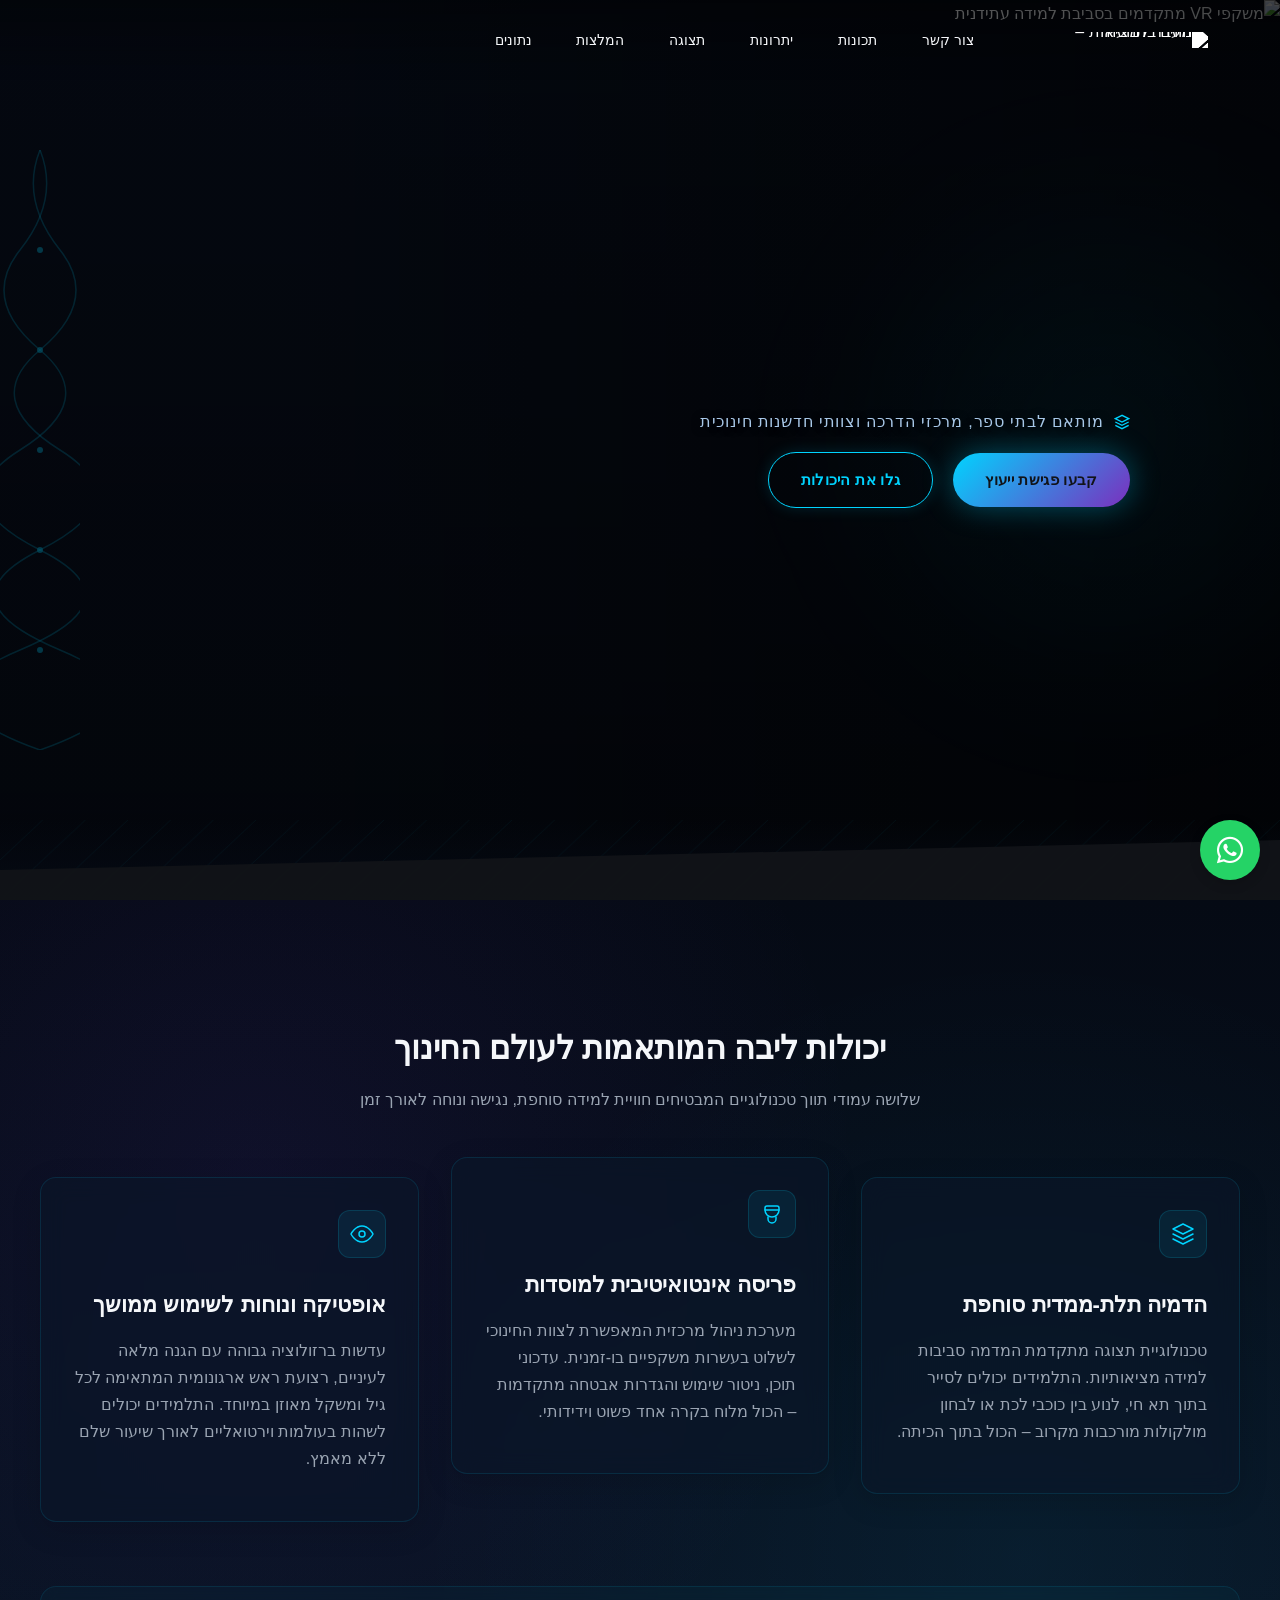
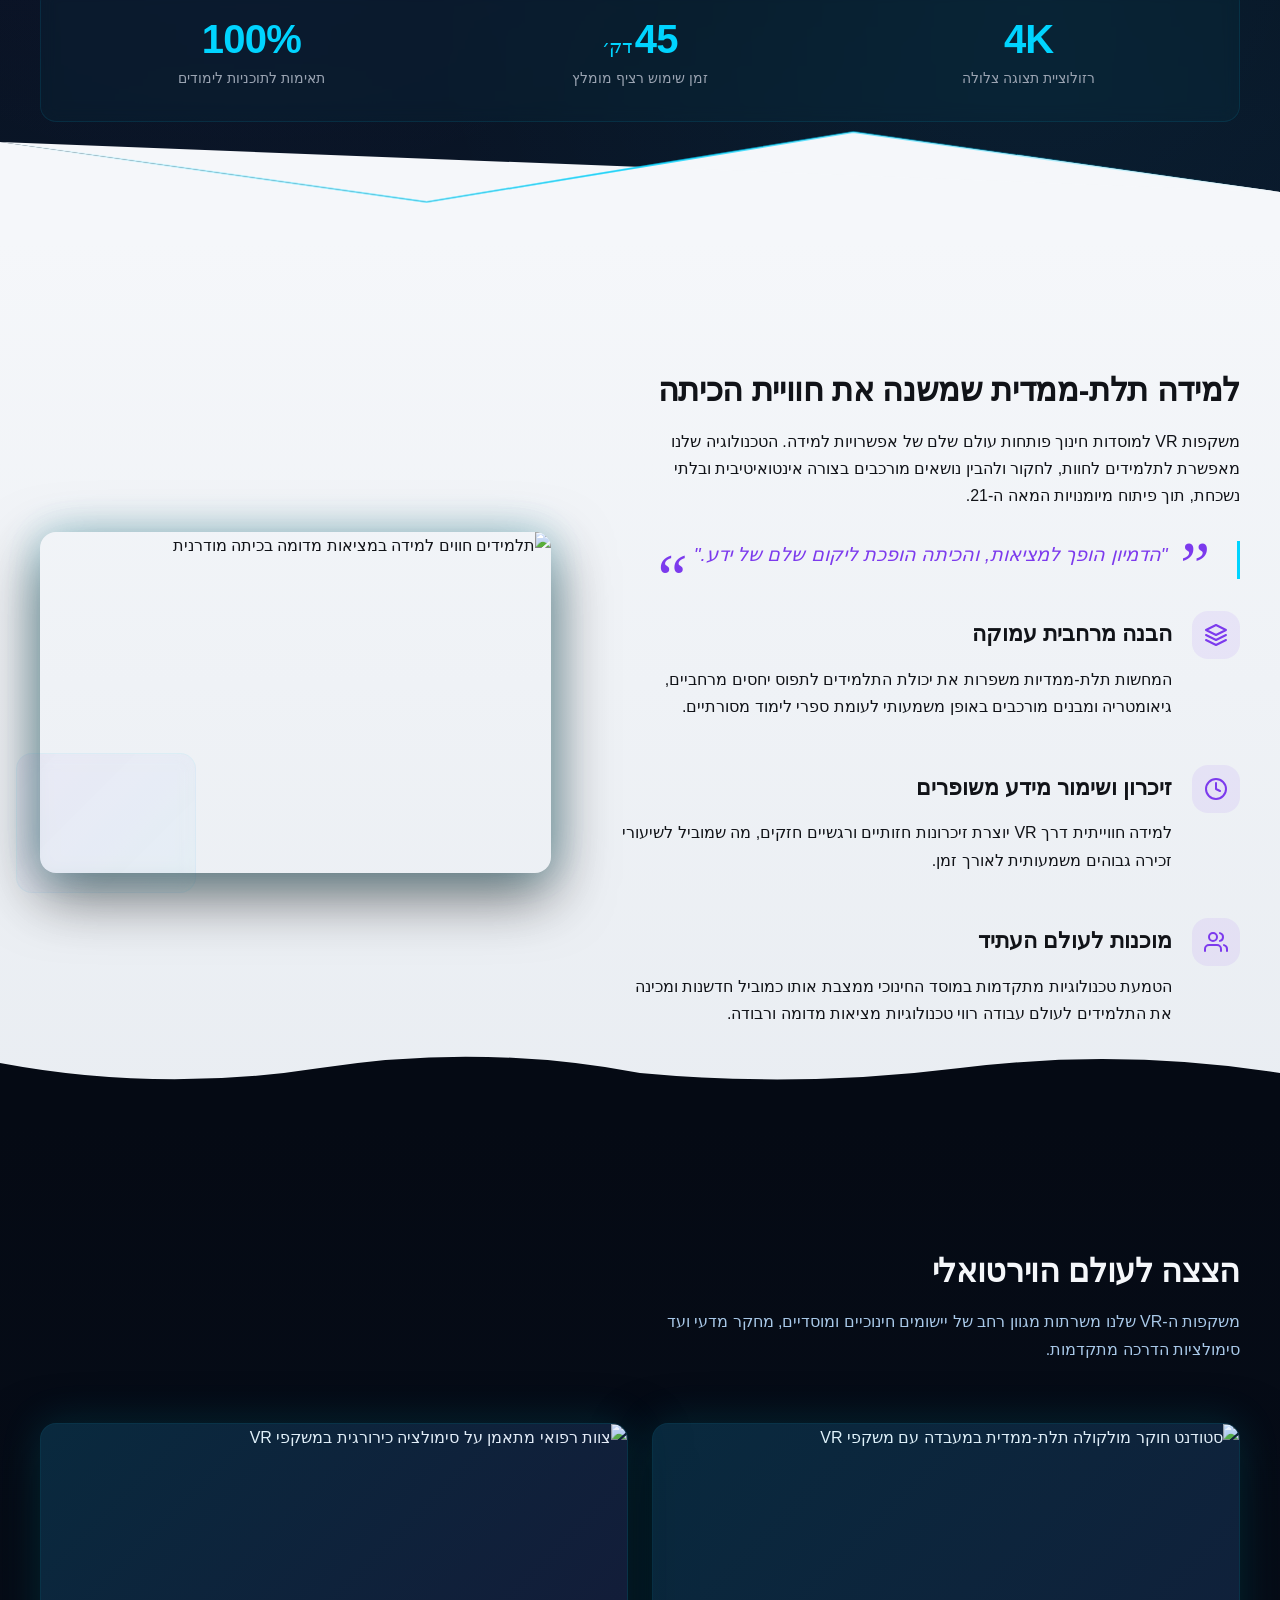
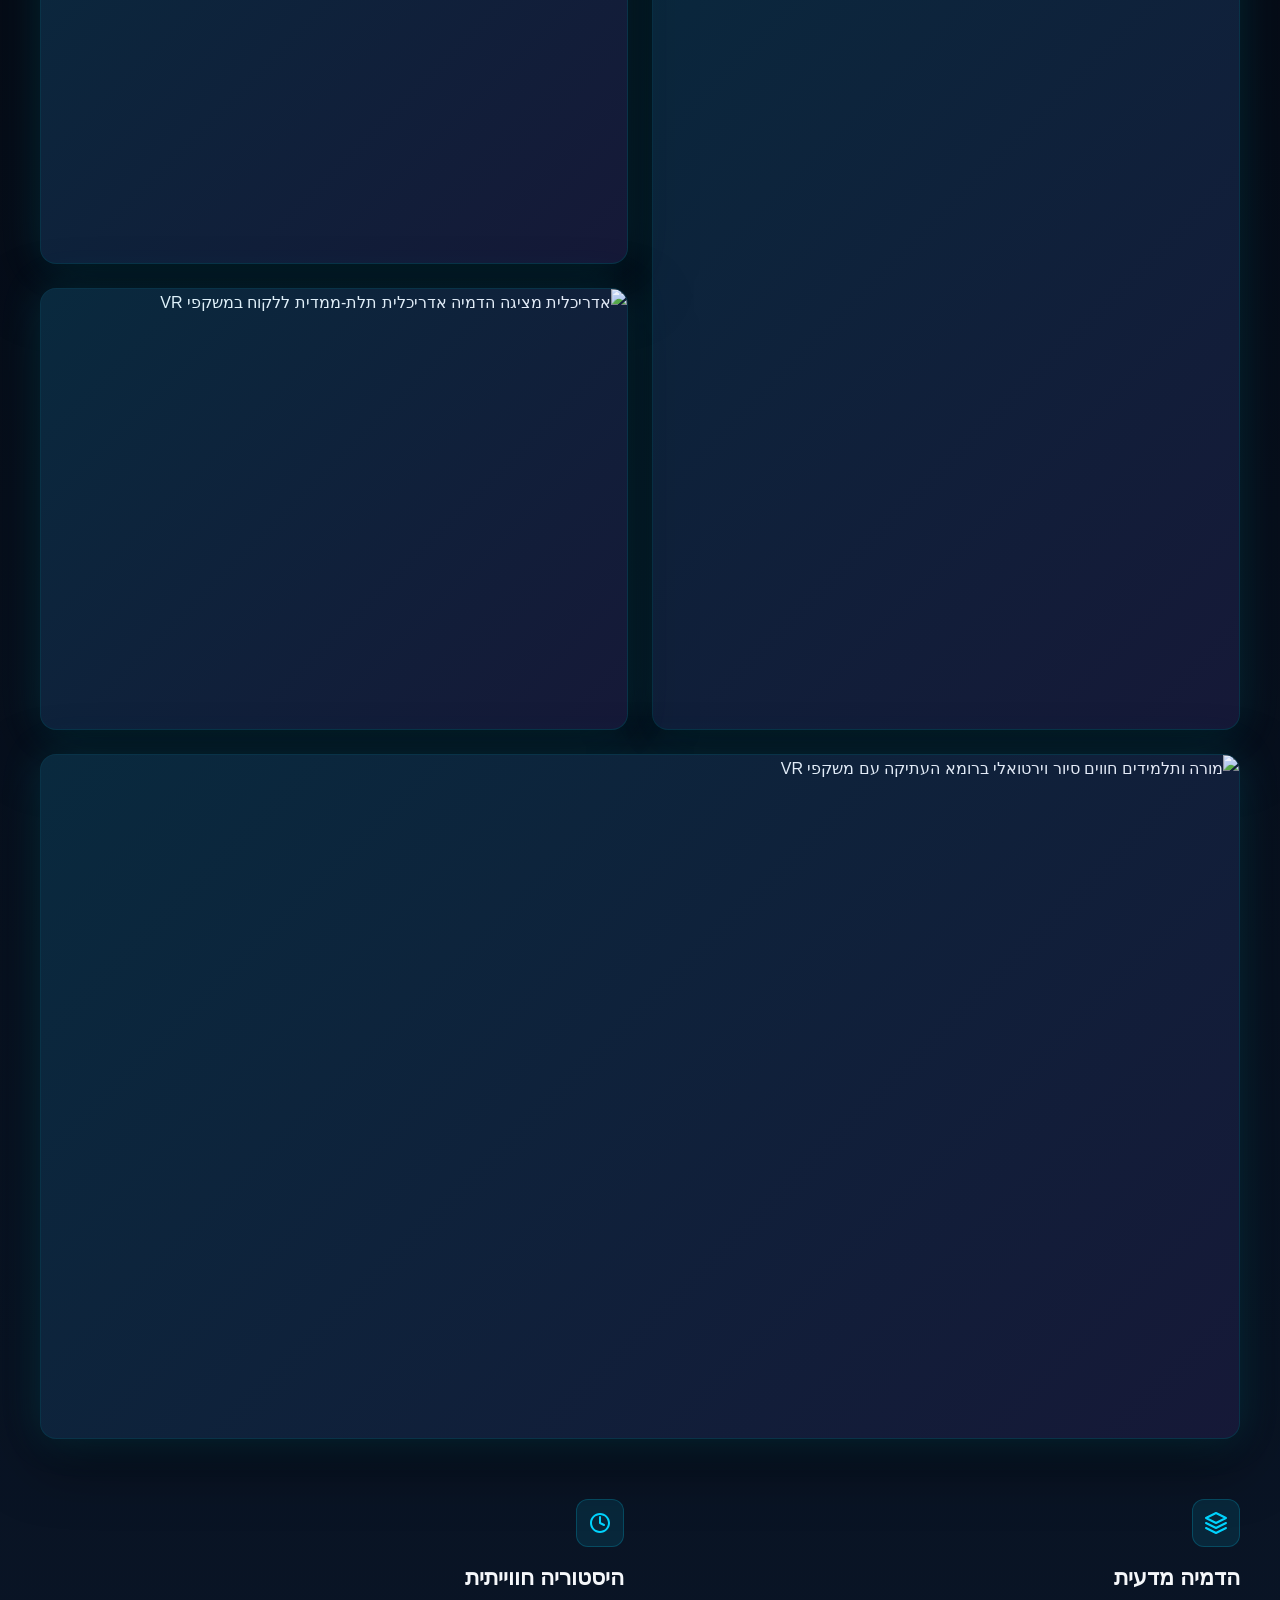
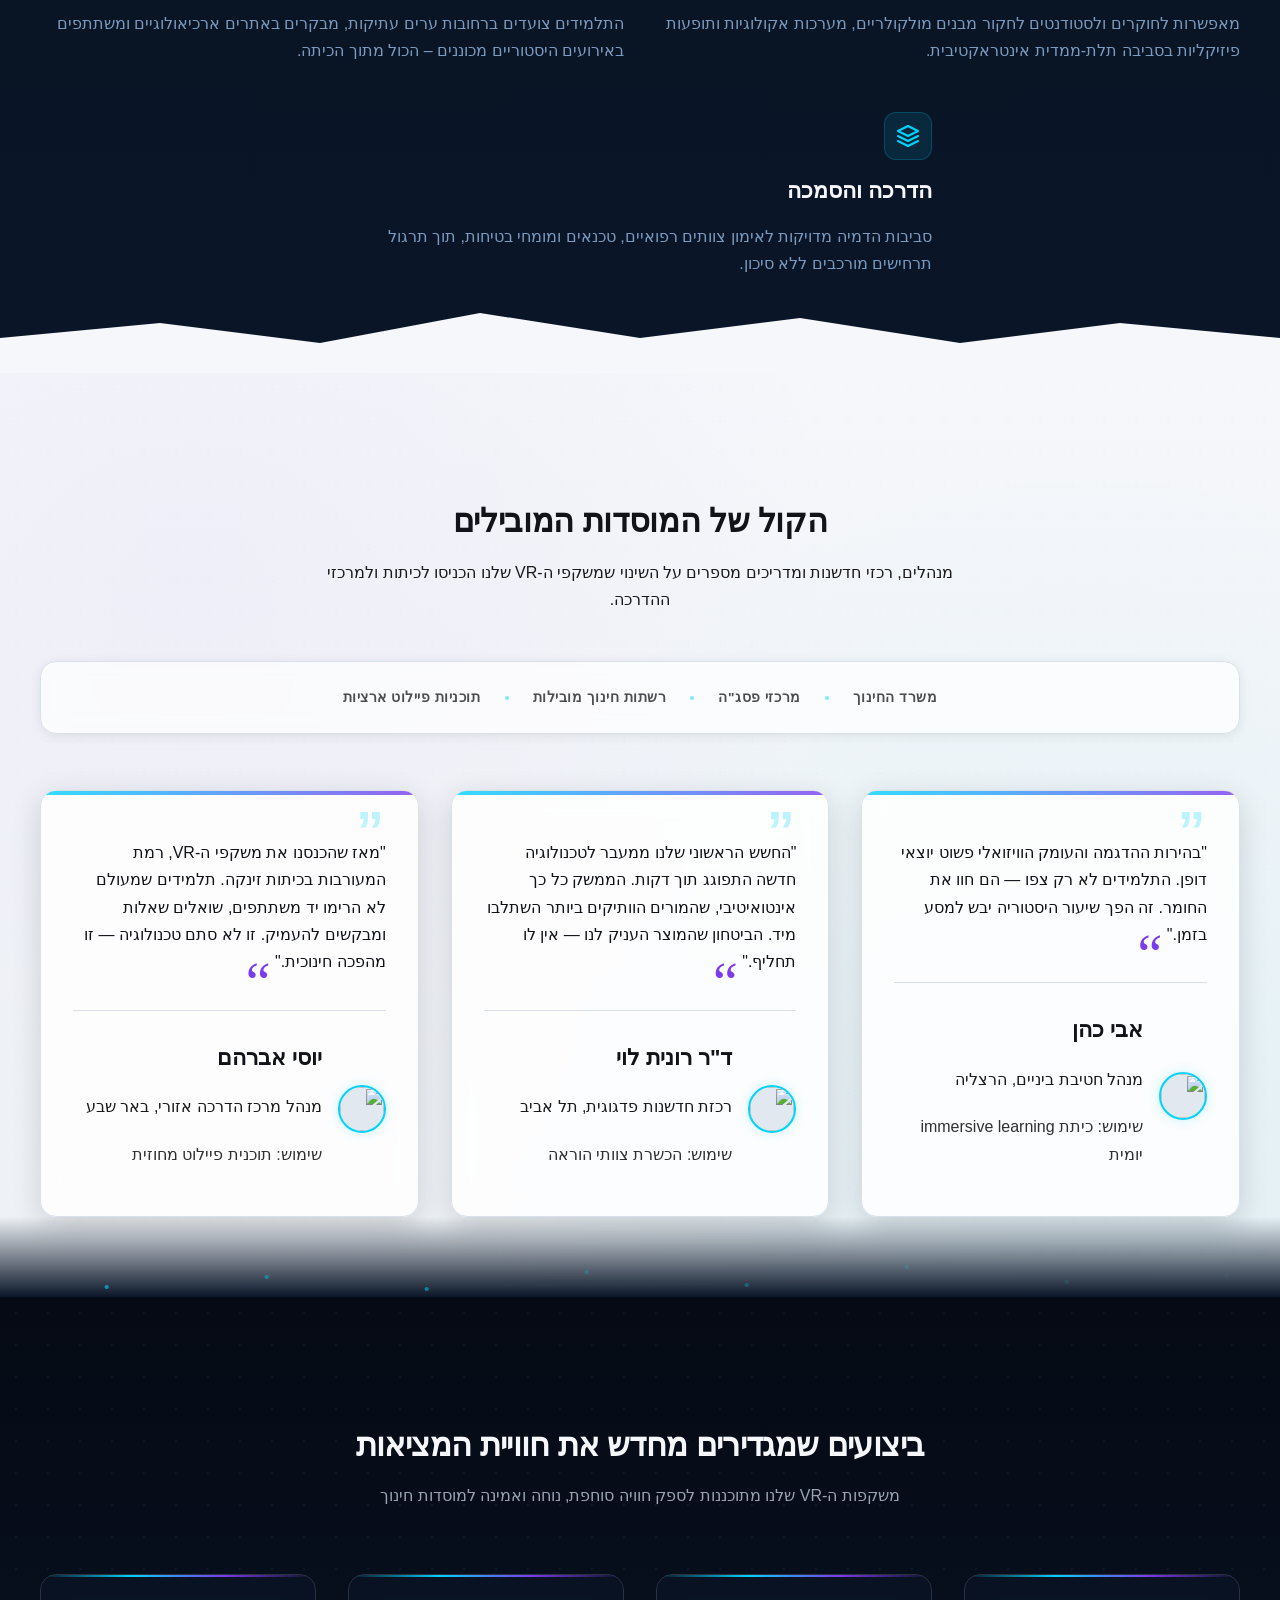
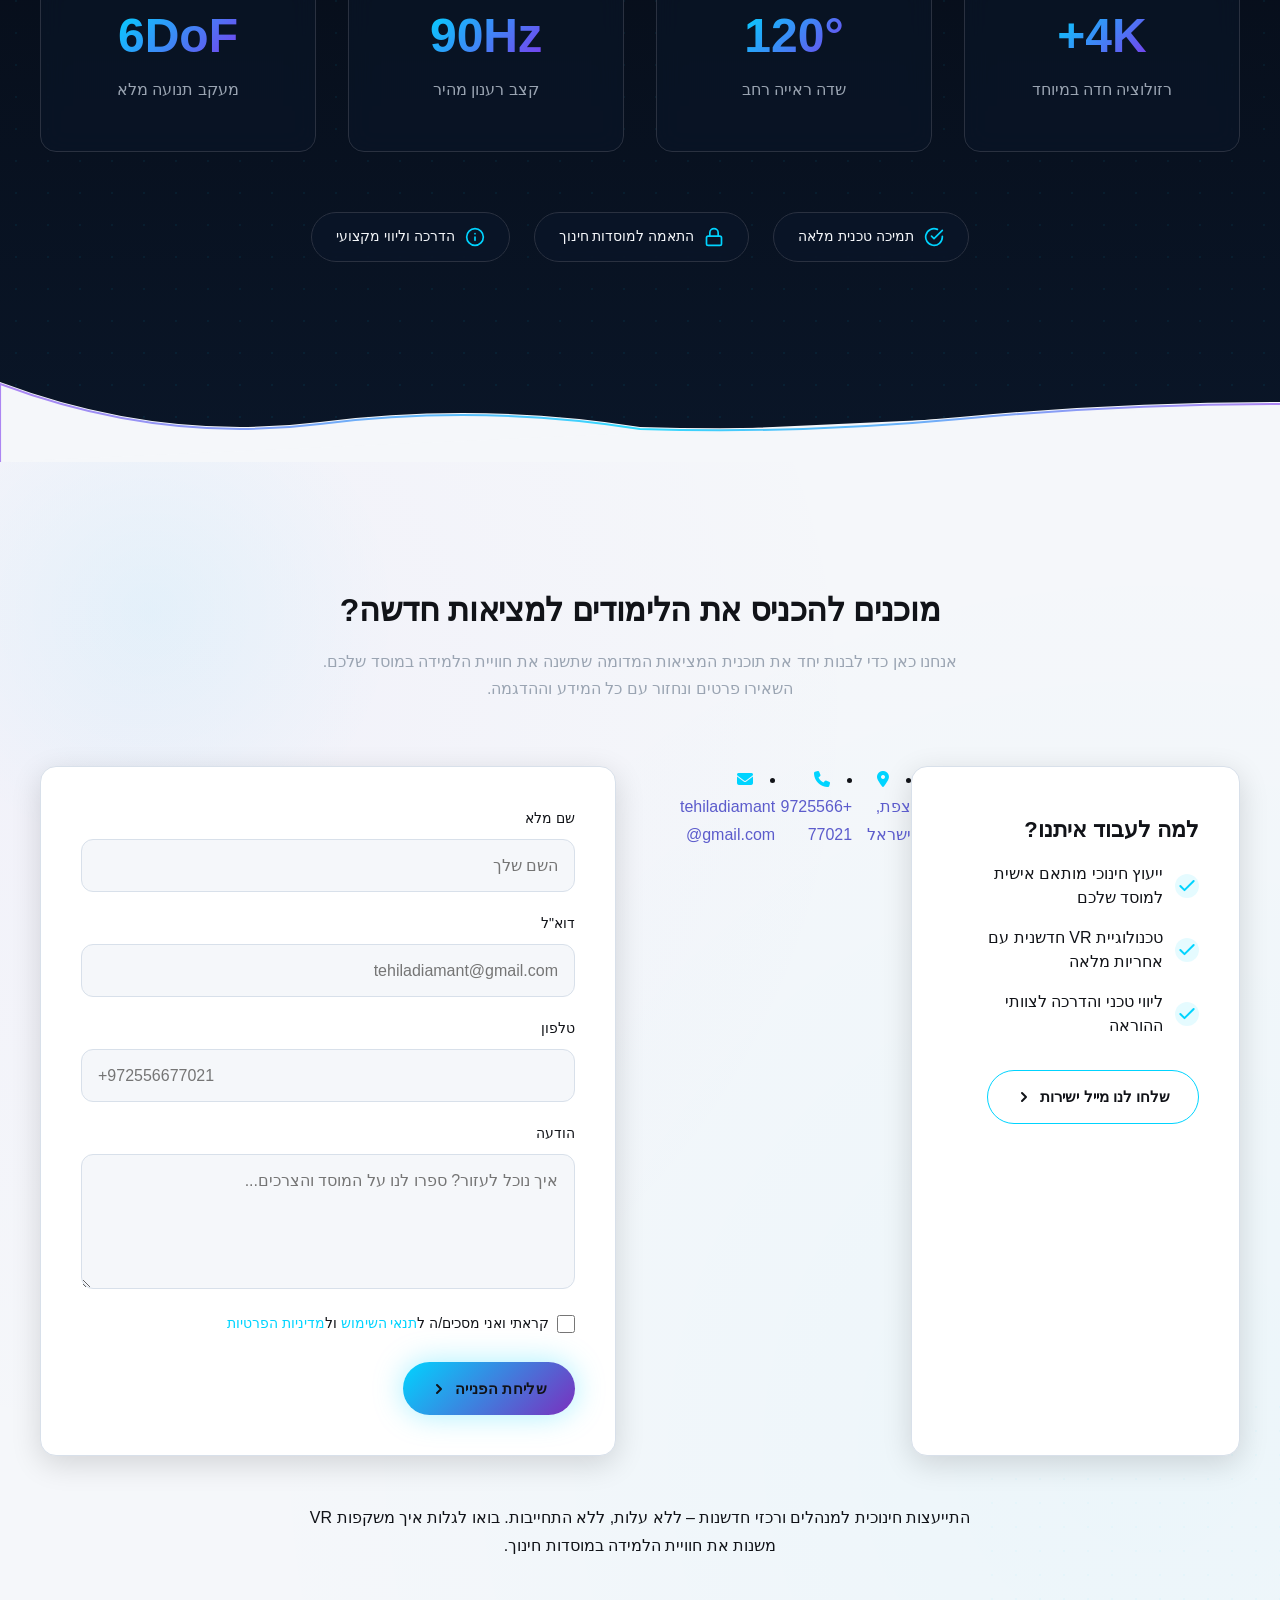
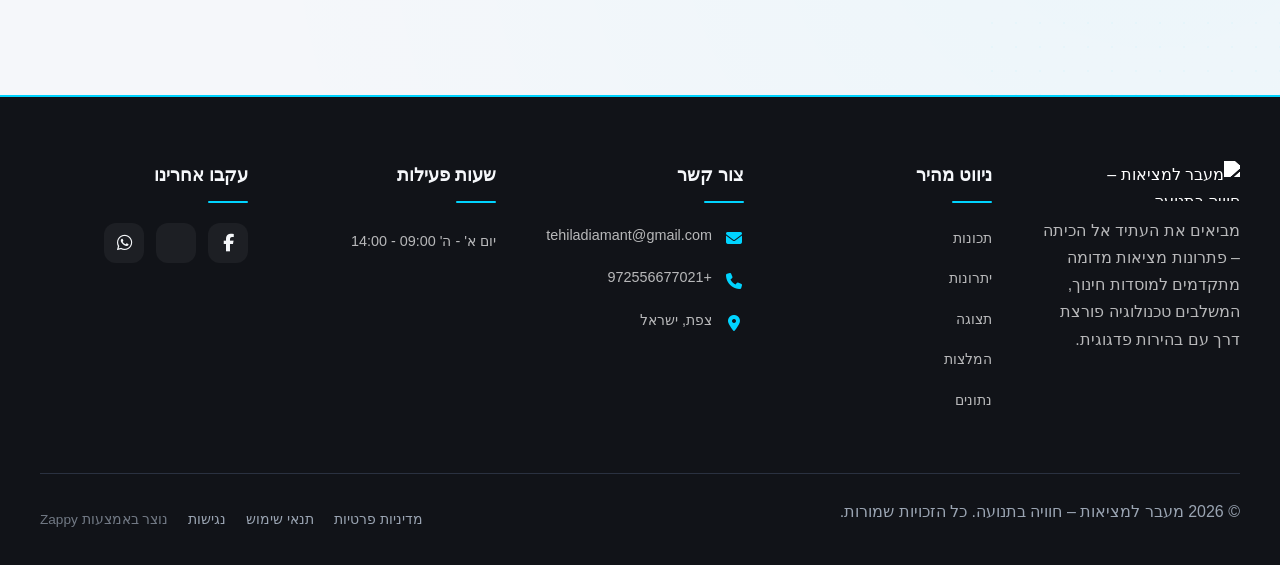
==== commit 4e5cb2c1: "Incremental sync: 1 page(s) — move_element, update_text" ====
--- a/index.html
+++ b/index.html
@@ -838,7 +838,7 @@
     <section data-band-index="0" id="hero" class="index-hero-section" data-layout-spec="בית-hero" data-hero-type="fullscreen-scrim">
   <!-- Full-bleed background image -->
   <div class="index-hero-section__bg-wrapper" id="zappy-section-1">
-    <img loading="eager" fetchpriority="high" data-hero-bg="true" data-placeholder="index-hero-image-1" data-context="Realistic premium VR headset in a low-lit educational environment, with students and an instructor softly visible in the depth of field, cinematic dark atmosphere, electric cyan edge glow on the headset contours, subtle ultraviolet bloom in the background" width="1200" height="600" src="/assets/site-index-hero-image-1.webp" alt="משקפי VR מתקדמים בסביבת למידה עתידנית" class="index-hero-section__bg-image" data-hero-background="true" data-element-type="image" data-element-id="img-1782738658529-3hz9ovejv" style="object-position: 50% 50% !important;" data-zappy-object-position="50% 50%" data-zappy-zoom="1">
+    <div data-zappy-zoom-wrapper="true" data-element-id="img-1782738658529-3hz9ovejv" data-element-type="image" data-zappy-zoom-wrapper-width-mode="full" style="position: absolute !important; top: 0px !important; left: 0px !important; width: 100% !important; height: 100% !important; max-width: none !important; margin-left: 0px !important; margin-right: 0px !important; z-index: 1 !important; overflow: hidden !important;" data-zappy-zoom-clip="true" data-zappy-wrapper-margins-applied="true" data-zappy-zoom-wrapper-align="center"><img loading="eager" fetchpriority="high" data-hero-bg="true" data-placeholder="index-hero-image-1" data-context="Realistic premium VR headset in a low-lit educational environment, with students and an instructor softly visible in the depth of field, cinematic dark atmosphere, electric cyan edge glow on the headset contours, subtle ultraviolet bloom in the background" width="1200" height="600" src="/assets/site-index-hero-image-1.webp" alt="משקפי VR מתקדמים בסביבת למידה עתידנית" class="index-hero-section__bg-image" data-hero-background="true" data-element-type="image" data-element-id="img-1782738658529-3hz9ovejv" style="object-position: 50% 50%; position: absolute !important; margin: 0px !important; left: 0% !important; top: -11.3289% !important; width: 100% !important; height: 122.658% !important; max-width: none !important; max-height: none !important; display: block !important; object-fit: cover !important;" data-zappy-object-position="50% 50%" data-zappy-zoom="1"></div>
   </div>
 
   <!-- Scrim overlay for text legibility -->
@@ -860,8 +860,8 @@
 
   <!-- Text overlay group -->
   <div class="index-hero-section__overlay" id="zappy-section-4">
-    <h1 class="index-hero-section__headline" style="text-align: center;"></h1><h1 style="outline: none; text-align: center; color: rgb(245, 247, 250) !important;"><span style="letter-spacing: -0.02em; font-weight: normal;"><span style="color: #ffffff !important"><span style="color: #ffffff !important"><span style="color: #ffffff !important"><span style="color: #f5f5dc !important"><span style="color: #e5e5e5 !important">משקפי VR — השער ללמידה סוחפת</span></span></span></span></span></span></h1>
-    <h3 class="index-hero-section__subtitle" style="text-align: center;">חוויית תלת-ממד מתקדמת לכיתות לימוד, מרחבי הדרכה ותוכניות טכנולוגיות. אנחנו מביאים את העתיד אל מוסדות החינוך.</h3>
+    <h1 class="index-hero-section__headline" style="text-align: center;"></h1>
+    
     
     <!-- Trust line -->
     <p class="index-hero-section__trust-line" style="">
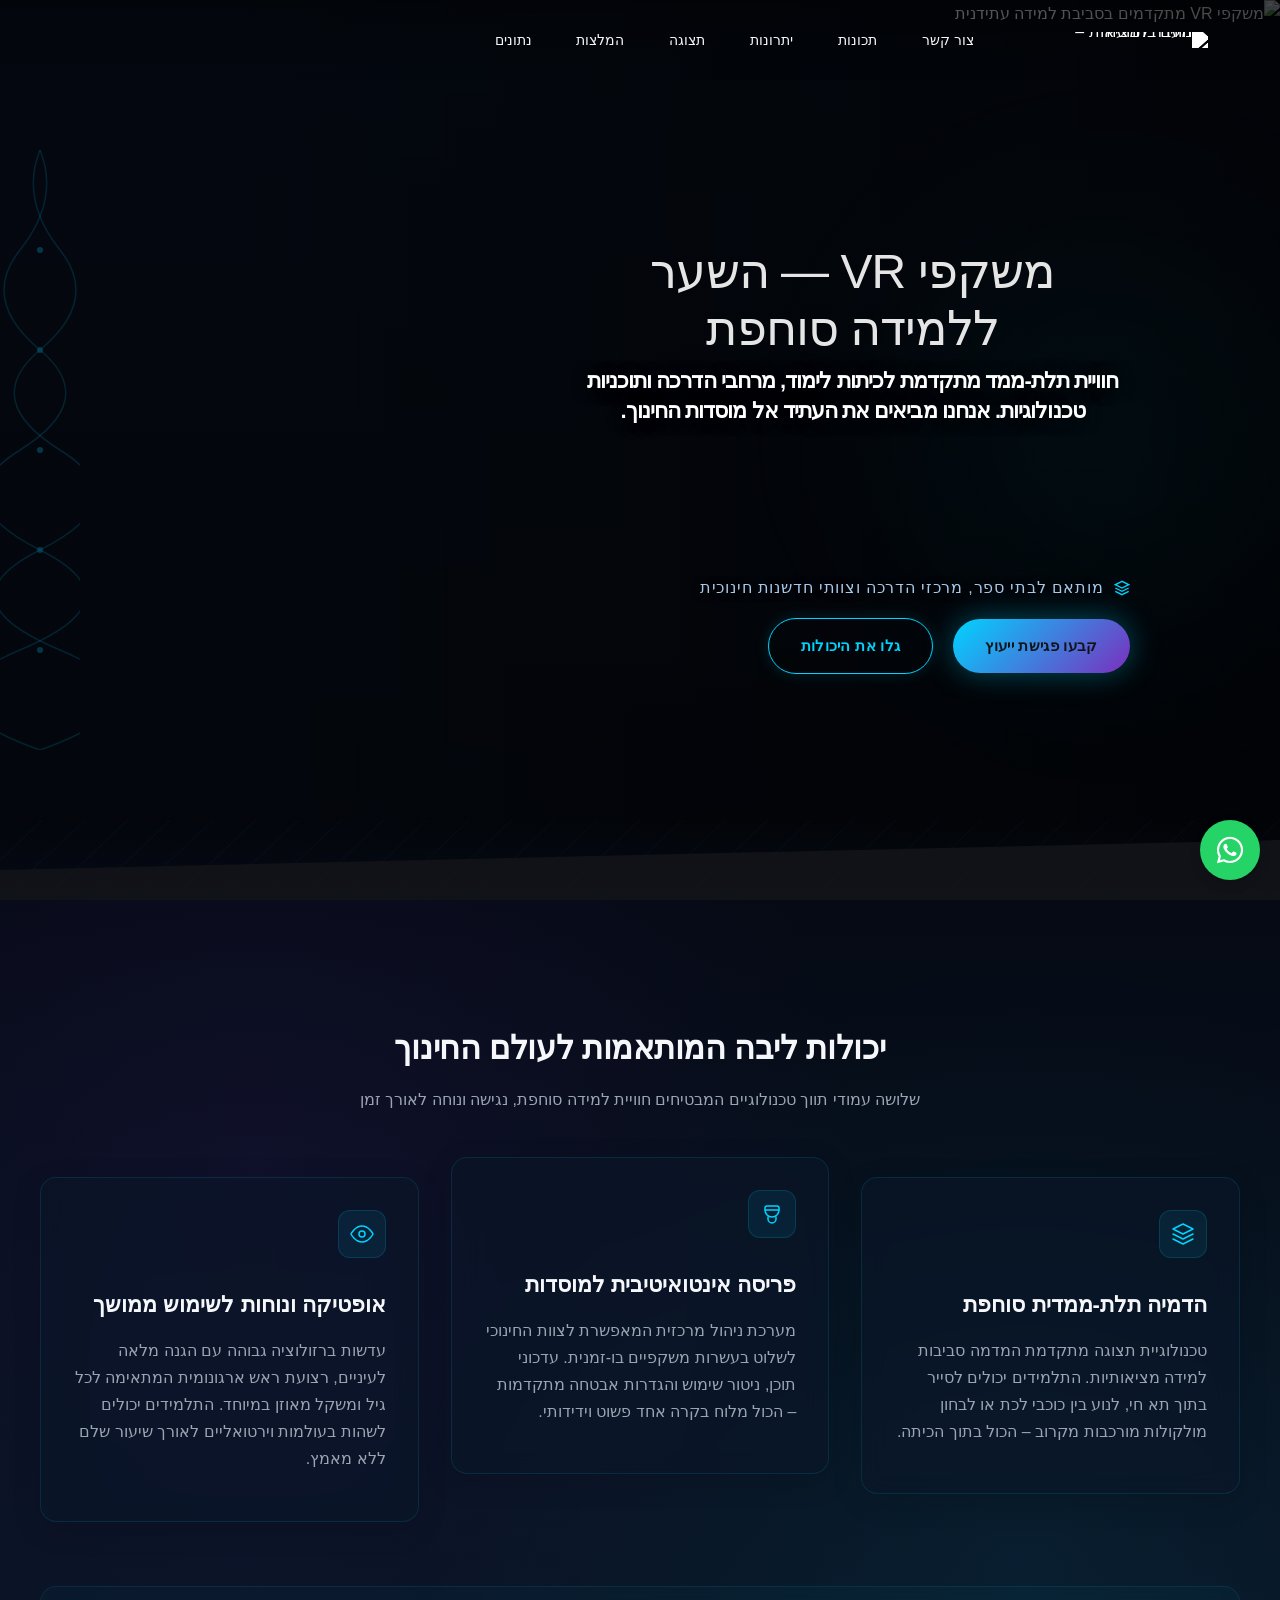
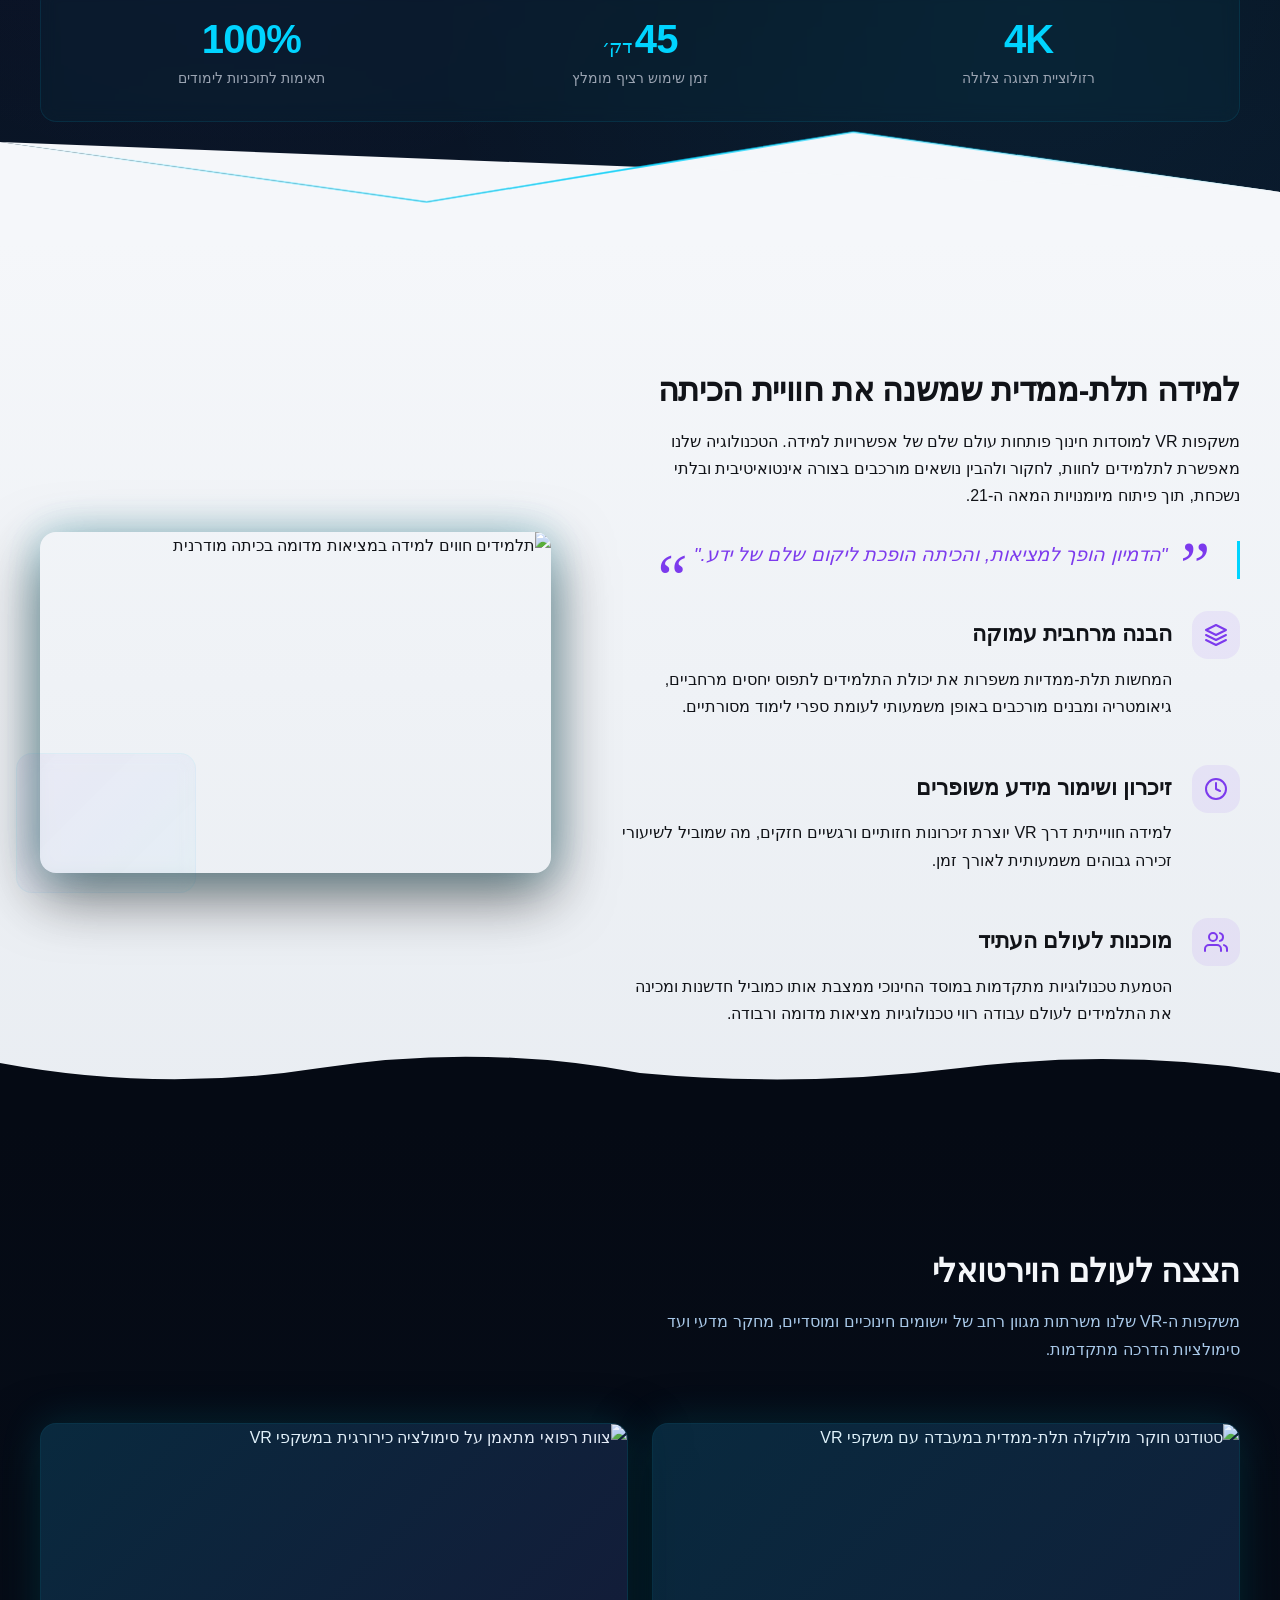
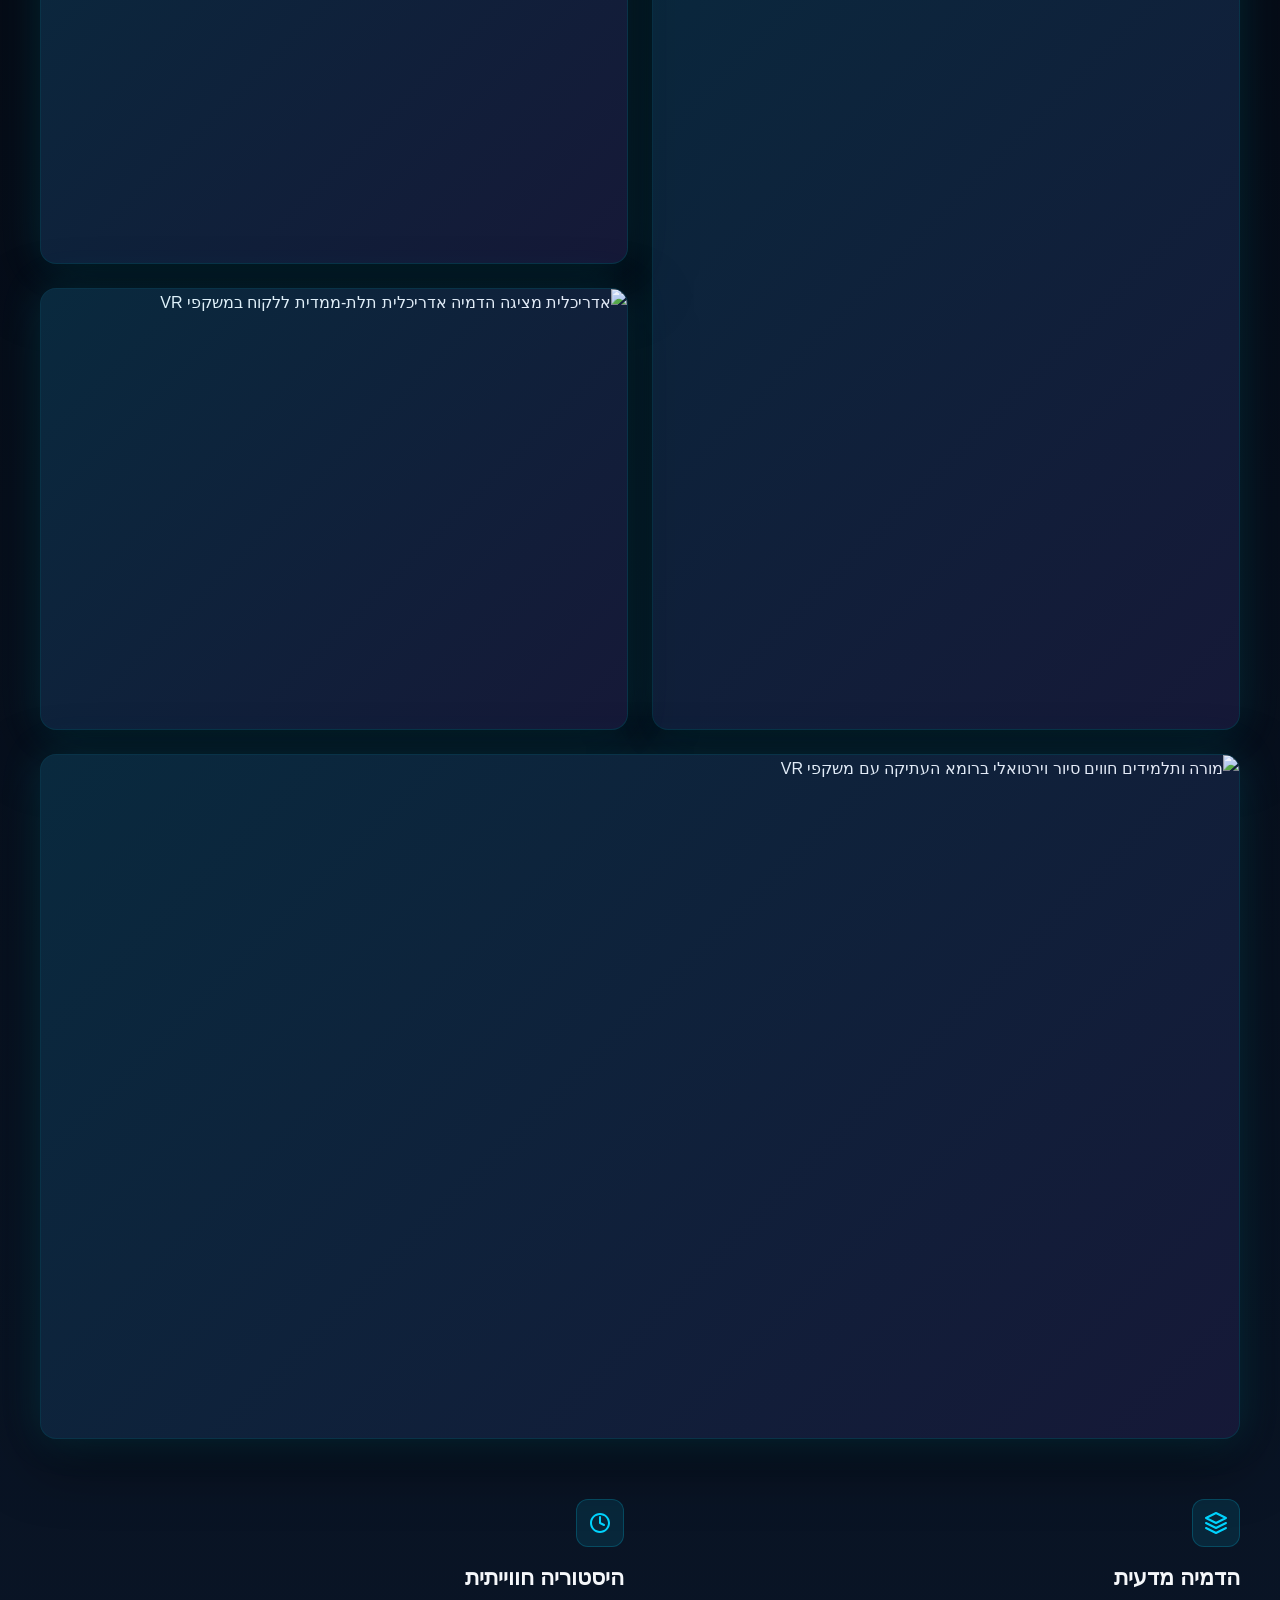
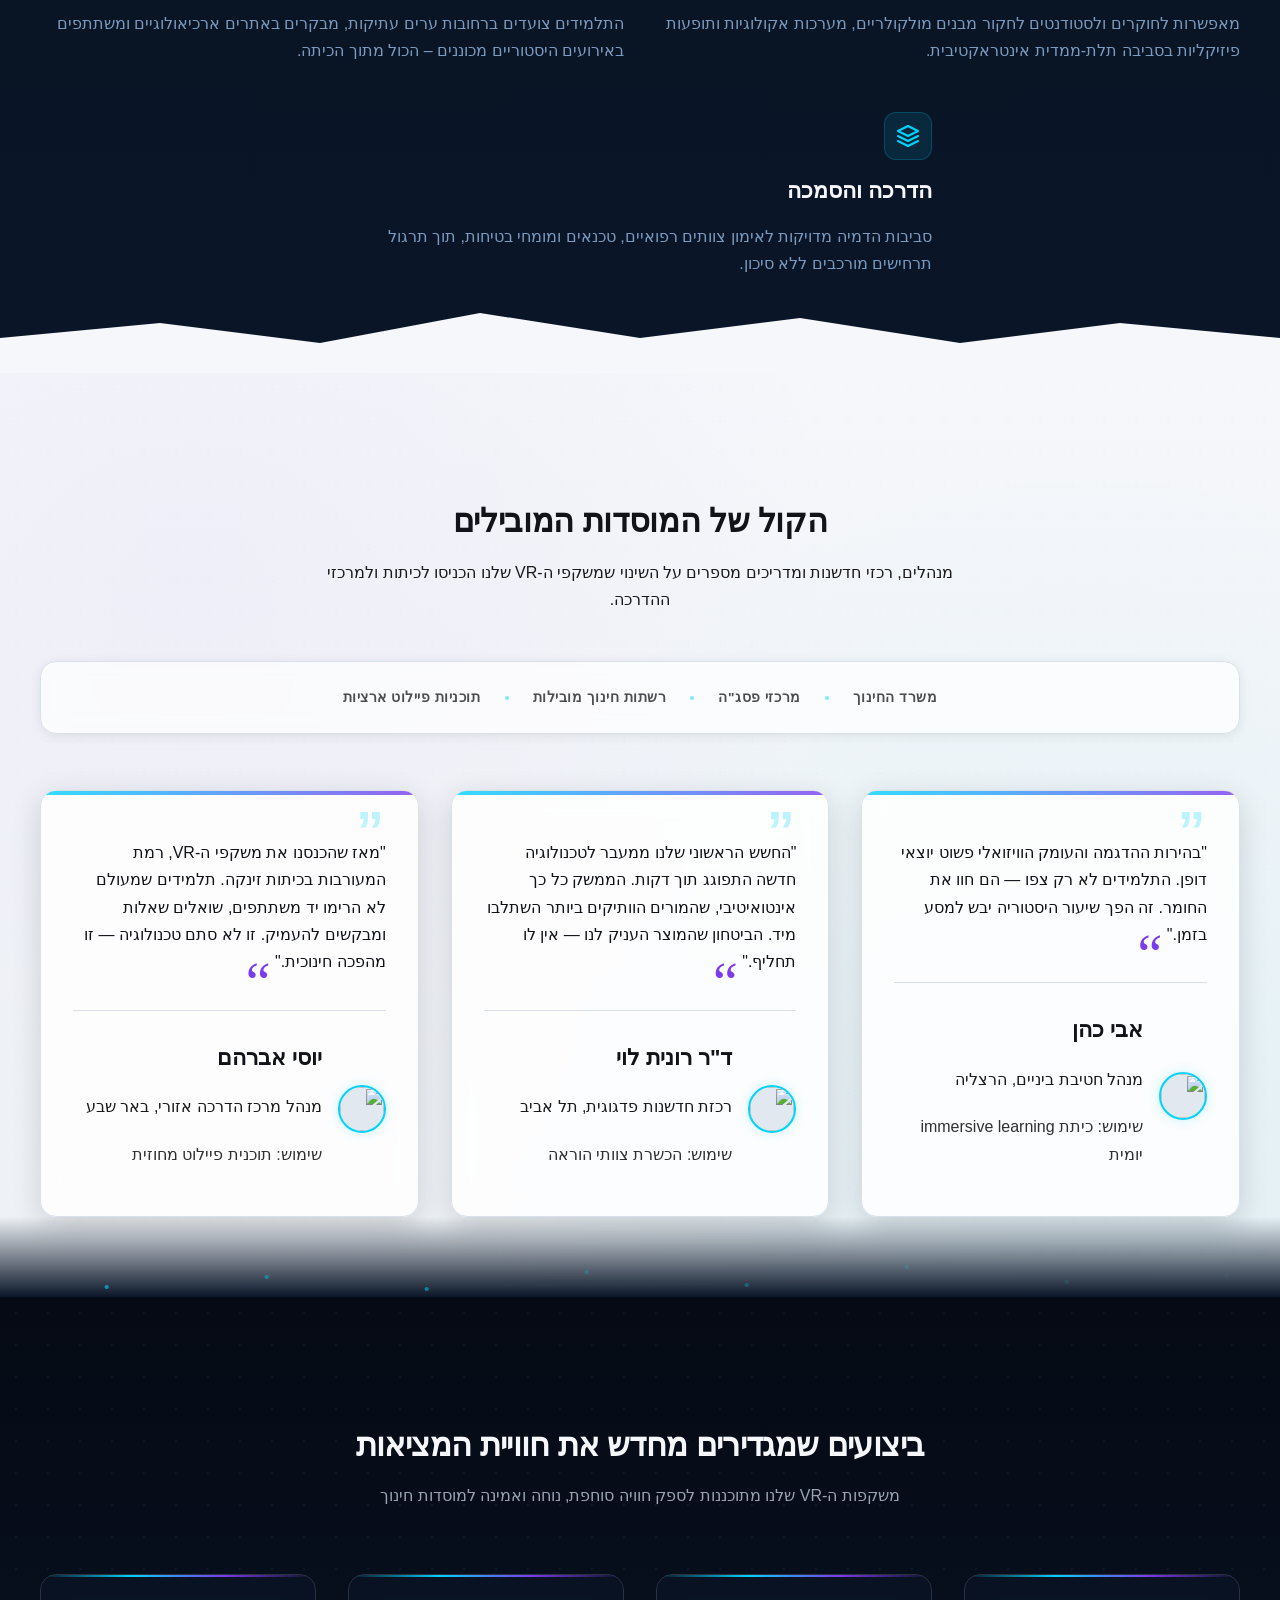
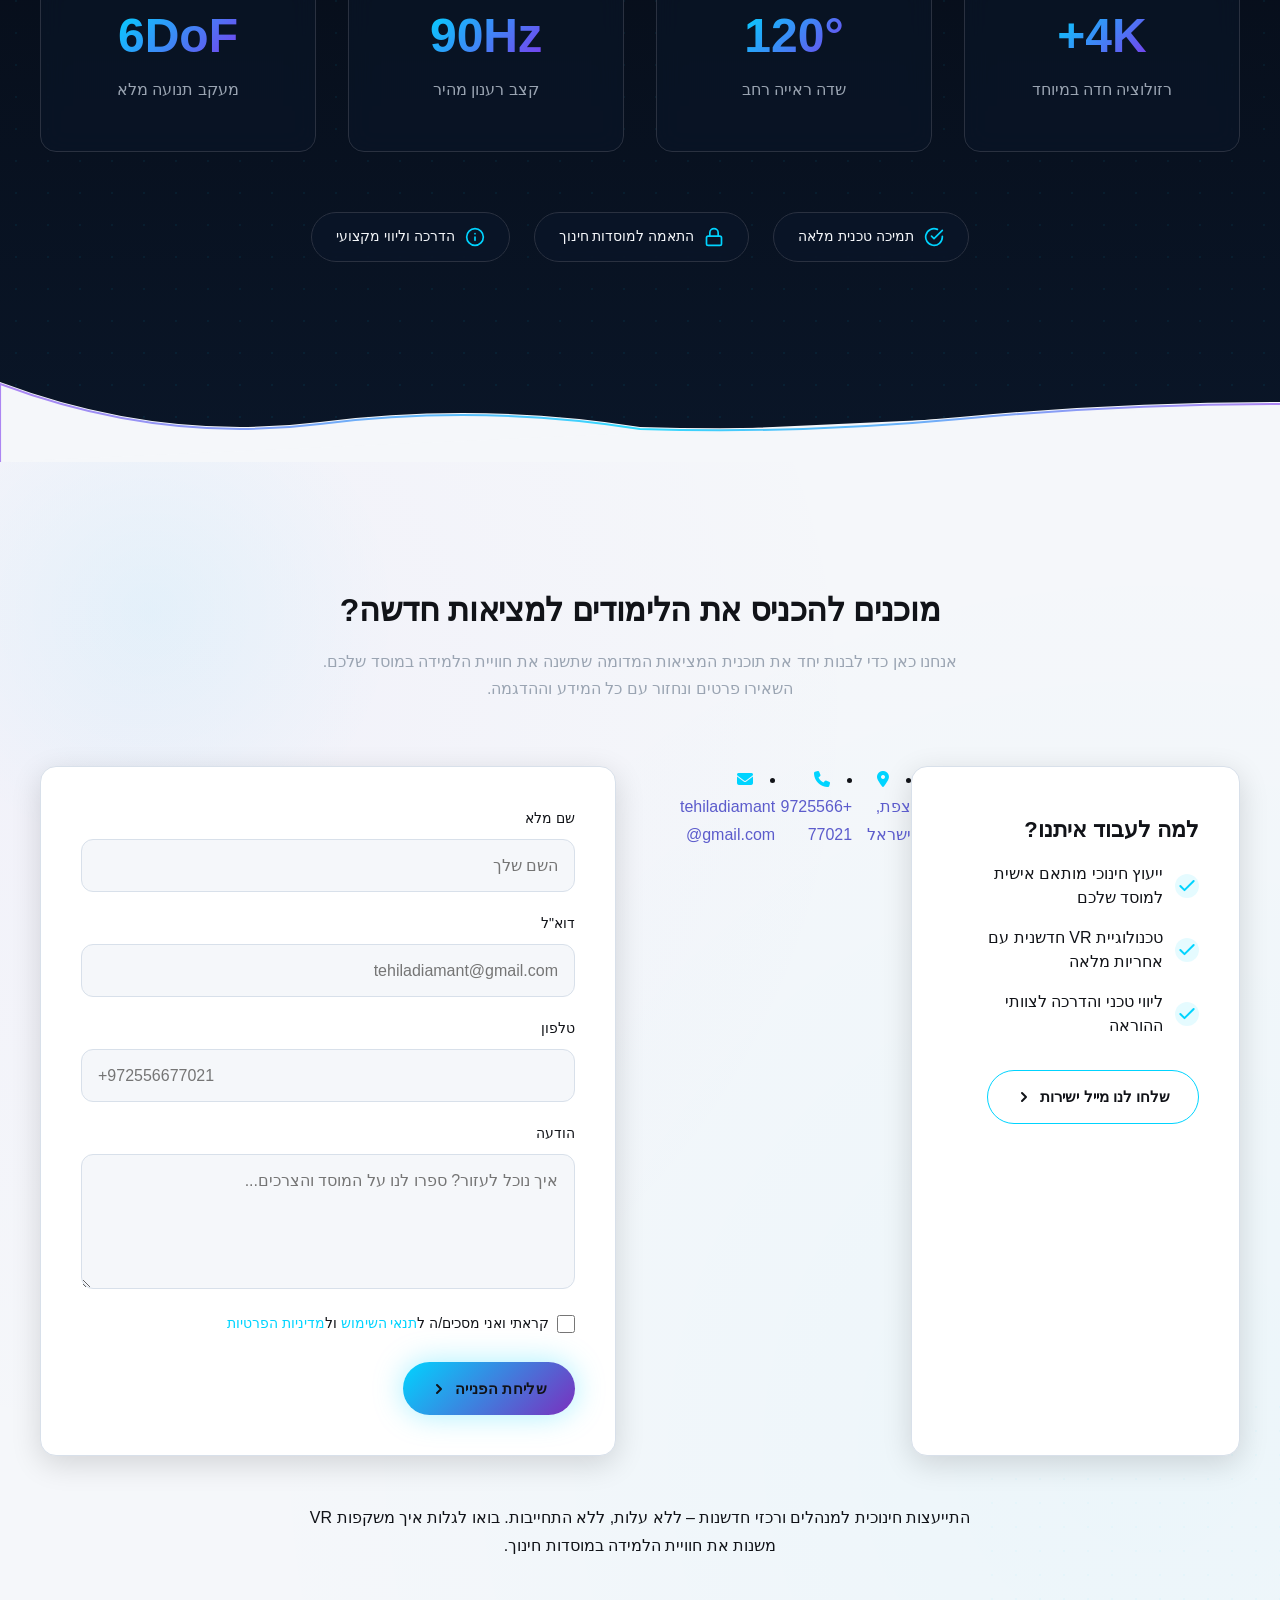
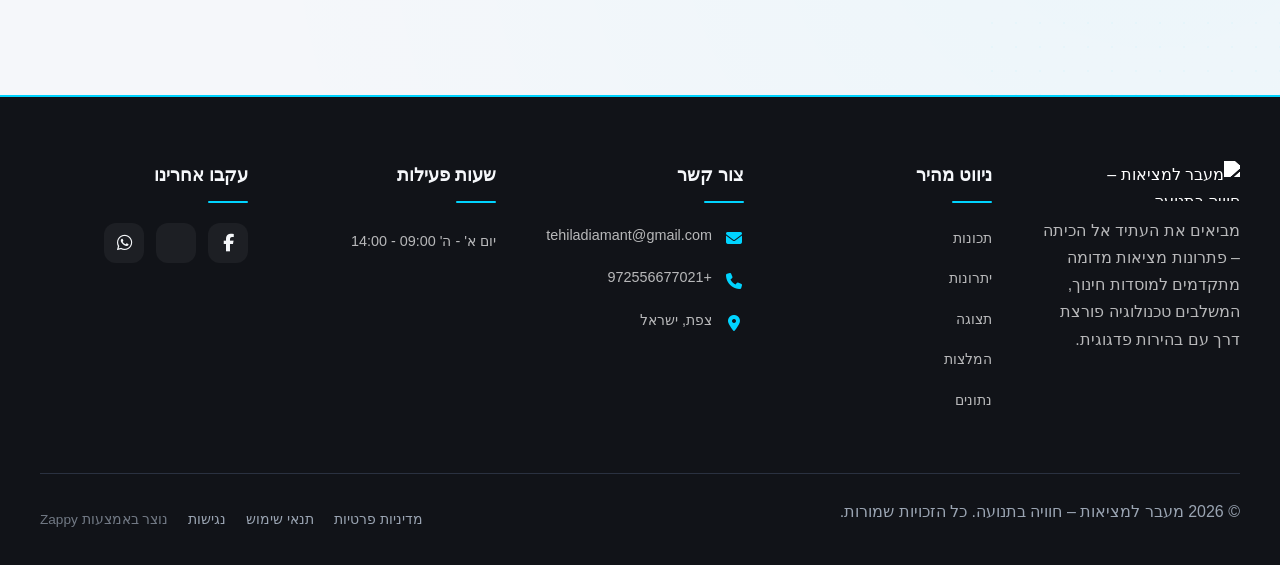
==== commit 96c81d97: "Incremental sync: 1 page(s) — move_element" ====
--- a/index.html
+++ b/index.html
@@ -838,7 +838,7 @@
     <section data-band-index="0" id="hero" class="index-hero-section" data-layout-spec="בית-hero" data-hero-type="fullscreen-scrim">
   <!-- Full-bleed background image -->
   <div class="index-hero-section__bg-wrapper" id="zappy-section-1">
-    <div data-zappy-zoom-wrapper="true" data-element-id="img-1782738658529-3hz9ovejv" data-element-type="image" data-zappy-zoom-wrapper-width-mode="full" style="position: absolute !important; top: 0px !important; left: 0px !important; width: 100% !important; height: 100% !important; max-width: none !important; margin-left: 0px !important; margin-right: 0px !important; z-index: 1 !important; overflow: hidden !important;" data-zappy-zoom-clip="true" data-zappy-wrapper-margins-applied="true" data-zappy-zoom-wrapper-align="center"><img loading="eager" fetchpriority="high" data-hero-bg="true" data-placeholder="index-hero-image-1" data-context="Realistic premium VR headset in a low-lit educational environment, with students and an instructor softly visible in the depth of field, cinematic dark atmosphere, electric cyan edge glow on the headset contours, subtle ultraviolet bloom in the background" width="1200" height="600" src="/assets/site-index-hero-image-1.webp" alt="משקפי VR מתקדמים בסביבת למידה עתידנית" class="index-hero-section__bg-image" data-hero-background="true" data-element-type="image" data-element-id="img-1782738658529-3hz9ovejv" style="object-position: 50% 50%; position: absolute !important; margin: 0px !important; left: 0% !important; top: -11.3289% !important; width: 100% !important; height: 122.658% !important; max-width: none !important; max-height: none !important; display: block !important; object-fit: cover !important;" data-zappy-object-position="50% 50%" data-zappy-zoom="1"></div>
+    <div data-zappy-zoom-wrapper="true" data-element-id="img-1782738658529-3hz9ovejv" data-element-type="image" data-zappy-zoom-wrapper-width-mode="full" style="position: absolute !important; top: 0px !important; left: 0px !important; width: 100% !important; height: 100% !important; max-width: none !important; margin-left: 0px !important; margin-right: 0px !important; z-index: 1 !important; overflow: hidden !important;" data-zappy-zoom-clip="true" data-zappy-wrapper-margins-applied="true" data-zappy-zoom-wrapper-align="center"><img loading="eager" fetchpriority="high" data-hero-bg="true" data-placeholder="index-hero-image-1" data-context="Realistic premium VR headset in a low-lit educational environment, with students and an instructor softly visible in the depth of field, cinematic dark atmosphere, electric cyan edge glow on the headset contours, subtle ultraviolet bloom in the background" width="1200" height="600" src="/assets/site-index-hero-image-1.webp" alt="משקפי VR מתקדמים בסביבת למידה עתידנית" class="index-hero-section__bg-image" data-hero-background="true" data-element-type="image" data-element-id="img-1782738658529-3hz9ovejv" style="object-position: 50% 50% !important; position: absolute !important; margin: 0px !important; left: 0% !important; top: 0% !important; width: 100% !important; height: 100% !important; max-width: none !important; max-height: none !important; display: block !important; object-fit: cover !important;" data-zappy-object-position="50% 50%" data-zappy-zoom="1"></div>
   </div>
 
   <!-- Scrim overlay for text legibility -->
@@ -860,7 +860,7 @@
 
   <!-- Text overlay group -->
   <div class="index-hero-section__overlay" id="zappy-section-4">
-    <h1 class="index-hero-section__headline" style="text-align: center;"></h1>
+    <h1 class="index-hero-section__headline" style="text-align: center;"></h1><h1 style="text-align: center; color: rgb(245, 247, 250) !important;"><span style="letter-spacing: -0.02em; font-weight: normal;"><span style="color: #ffffff !important"><span style="color: #ffffff !important"><span style="color: #ffffff !important"><span style="color: #f5f5dc !important"><span style="color: #e5e5e5 !important">משקפי VR — השער ללמידה סוחפת</span><h3 class="index-hero-section__subtitle" style="text-align: center;" data-element-id="move-1782743553522-pb0e6ycr">חוויית תלת-ממד מתקדמת לכיתות לימוד, מרחבי הדרכה ותוכניות טכנולוגיות. אנחנו מביאים את העתיד אל מוסדות החינוך.</h3><br><br></span></span></span></span></span></h1>
     
     
     <!-- Trust line -->
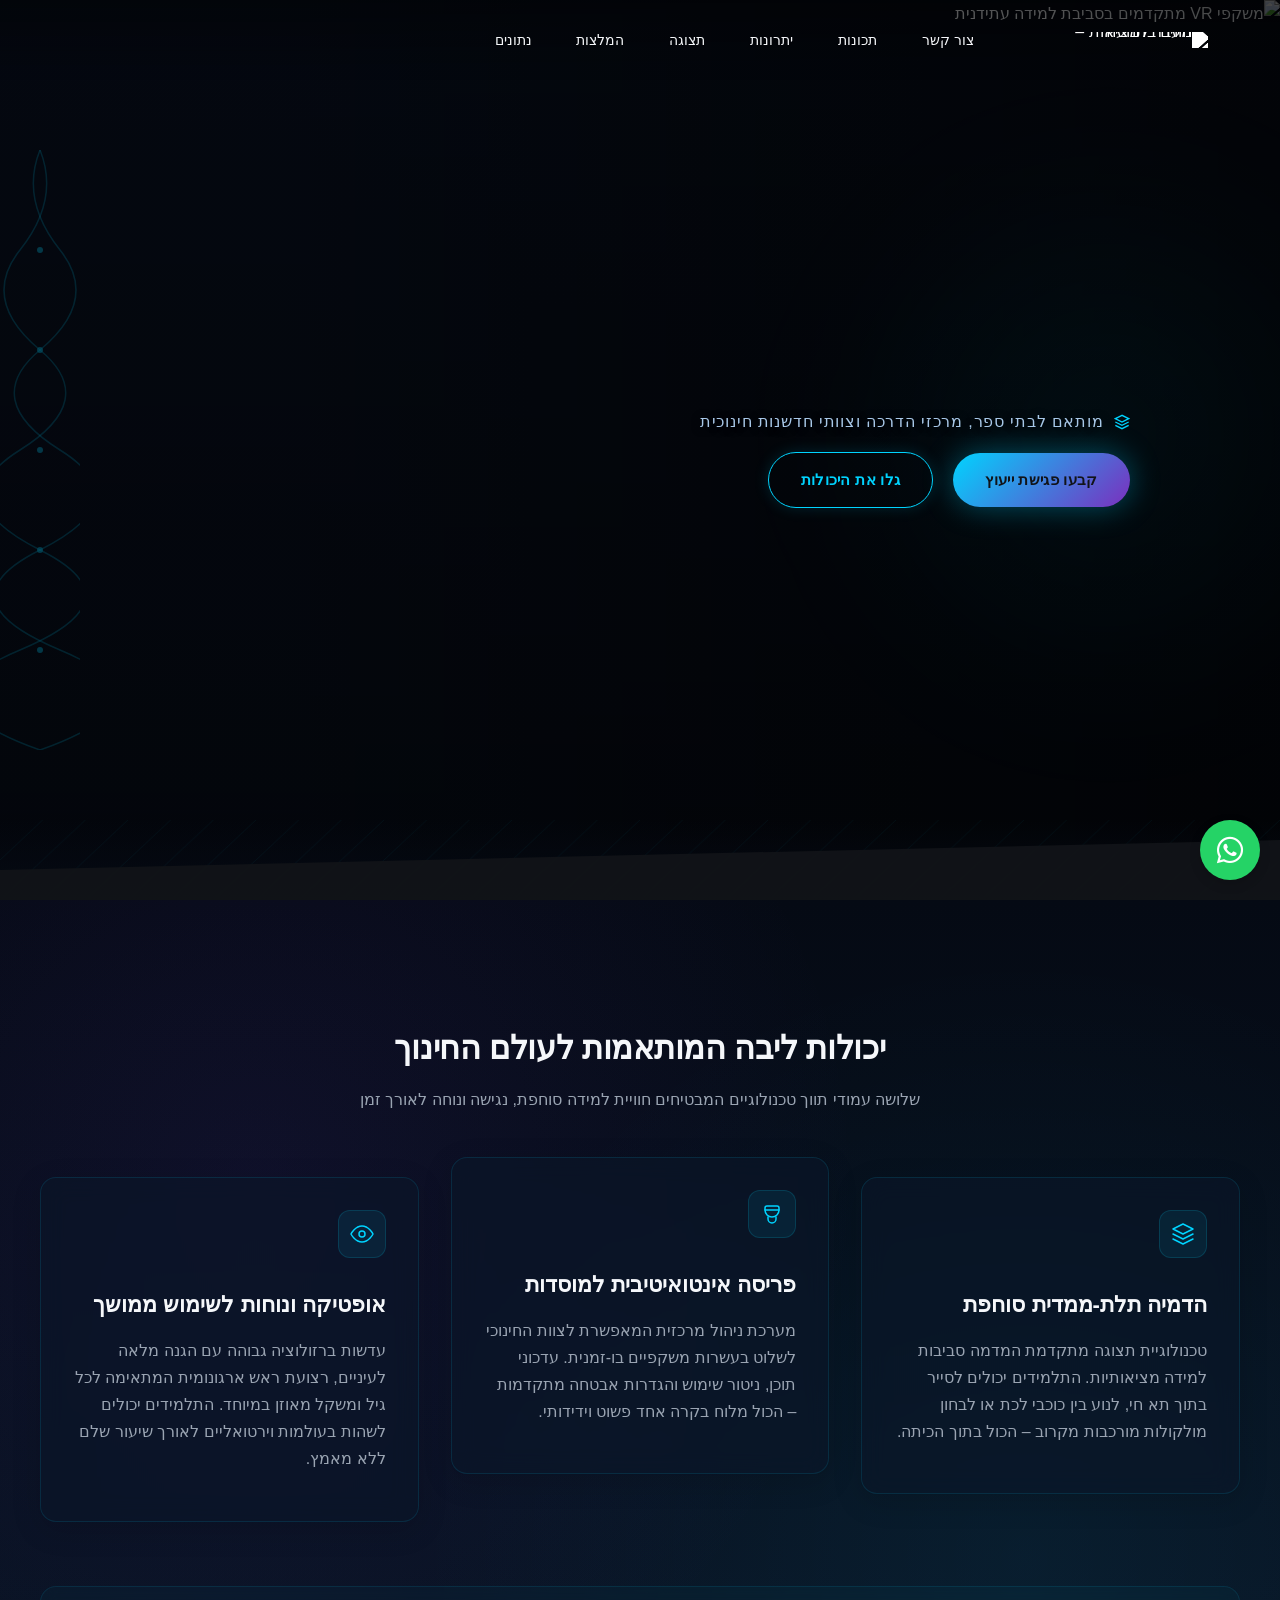
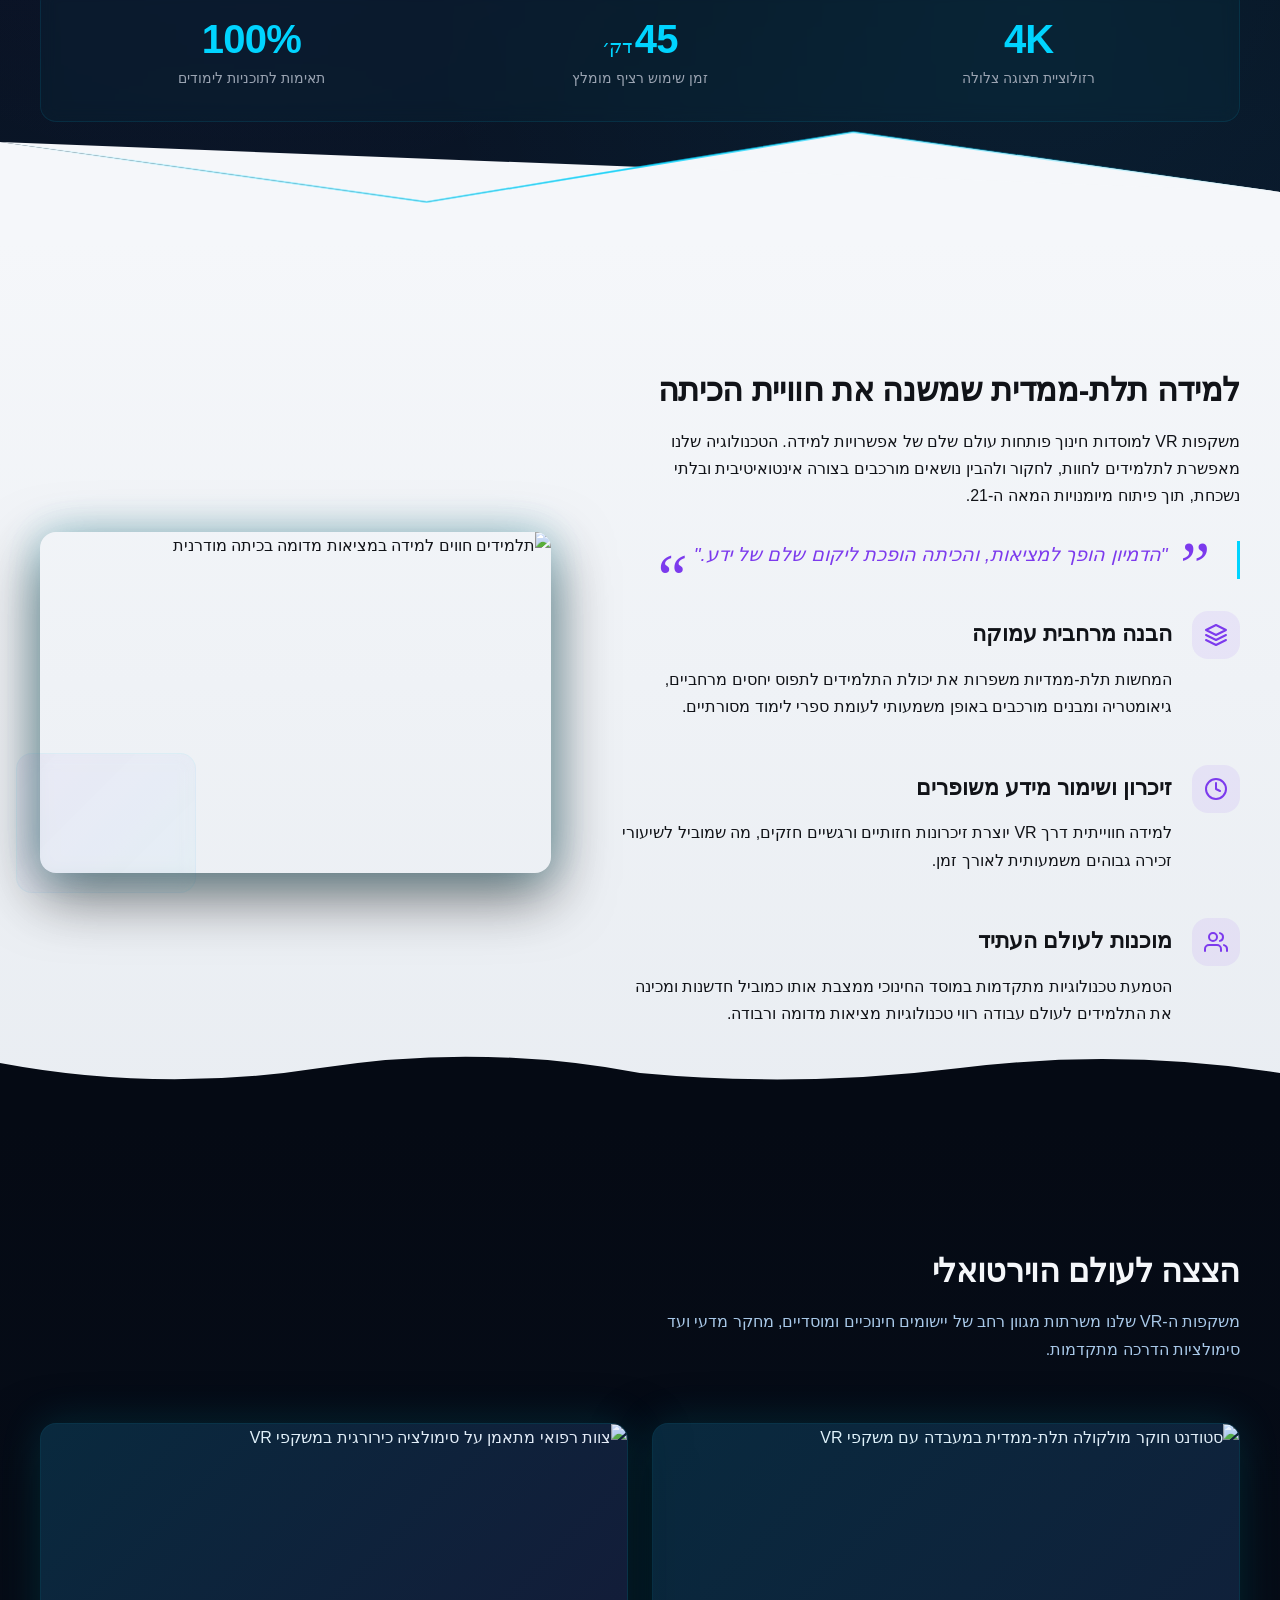
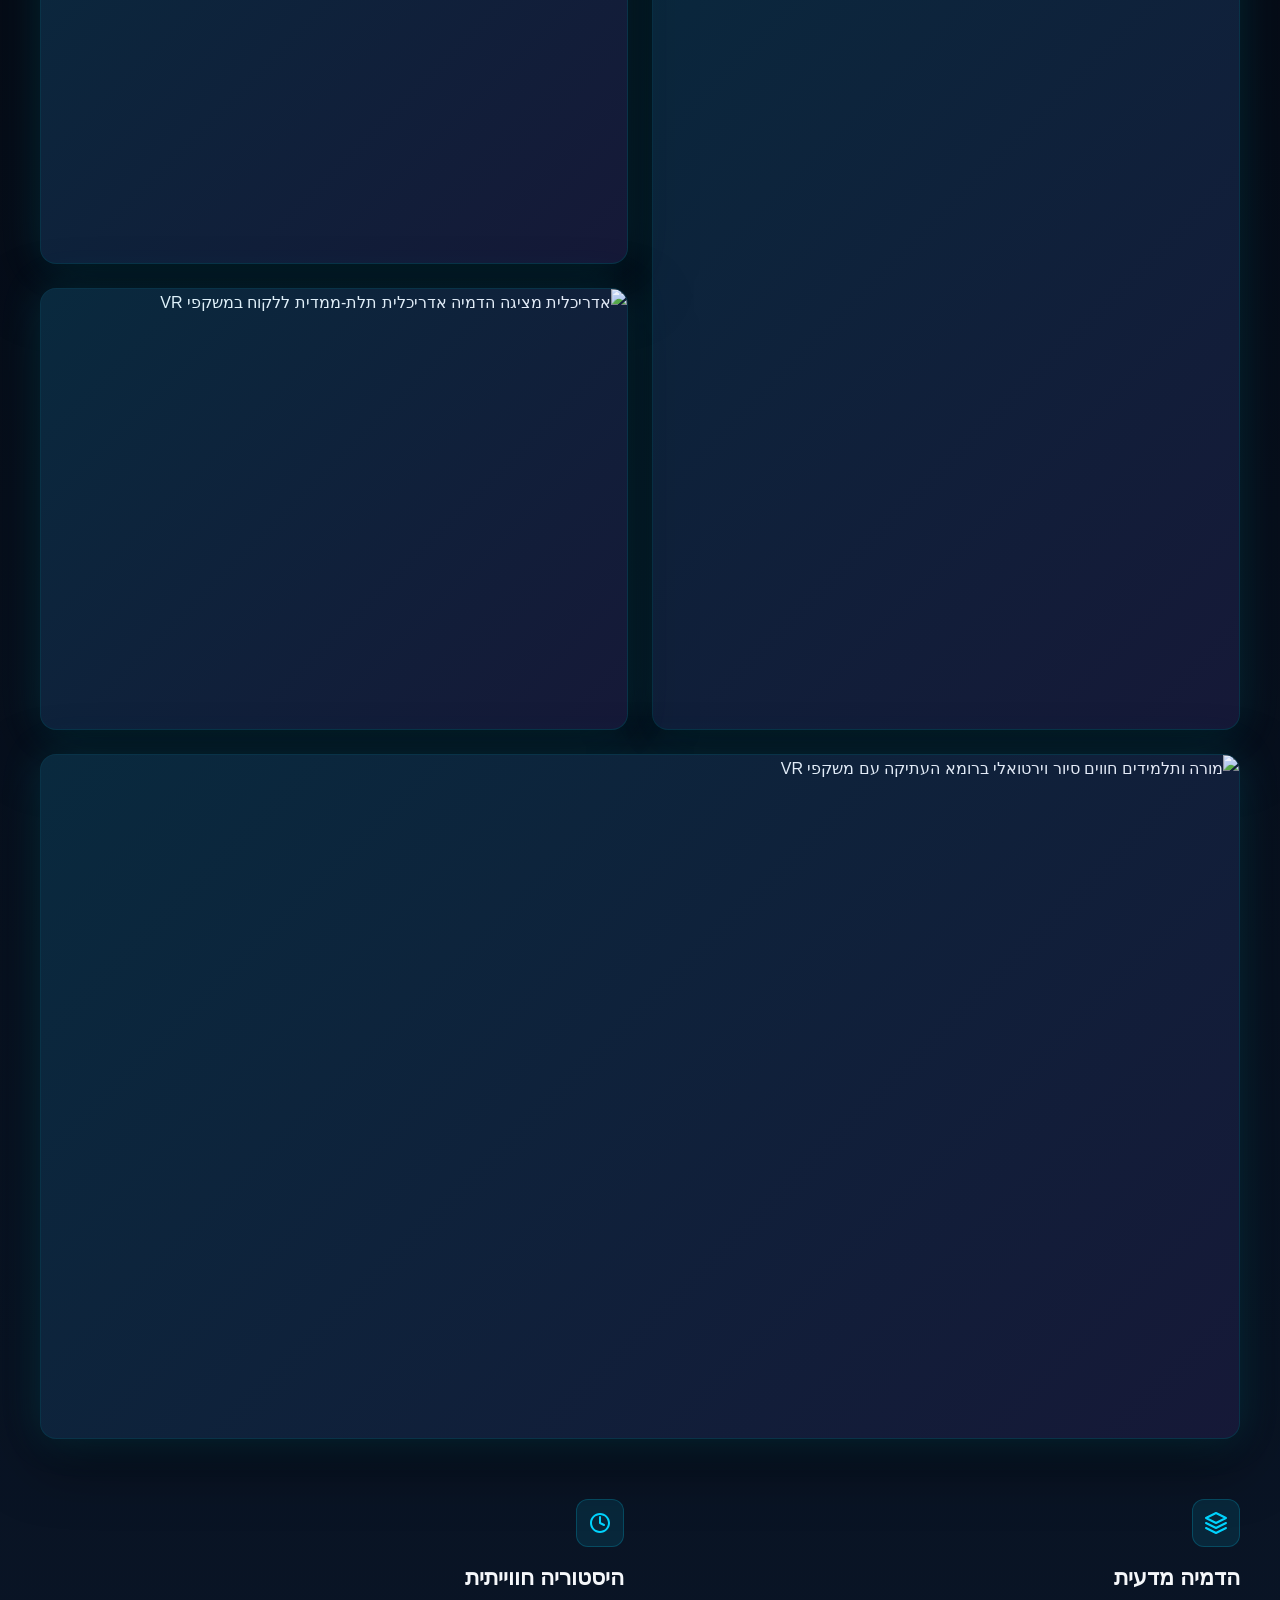
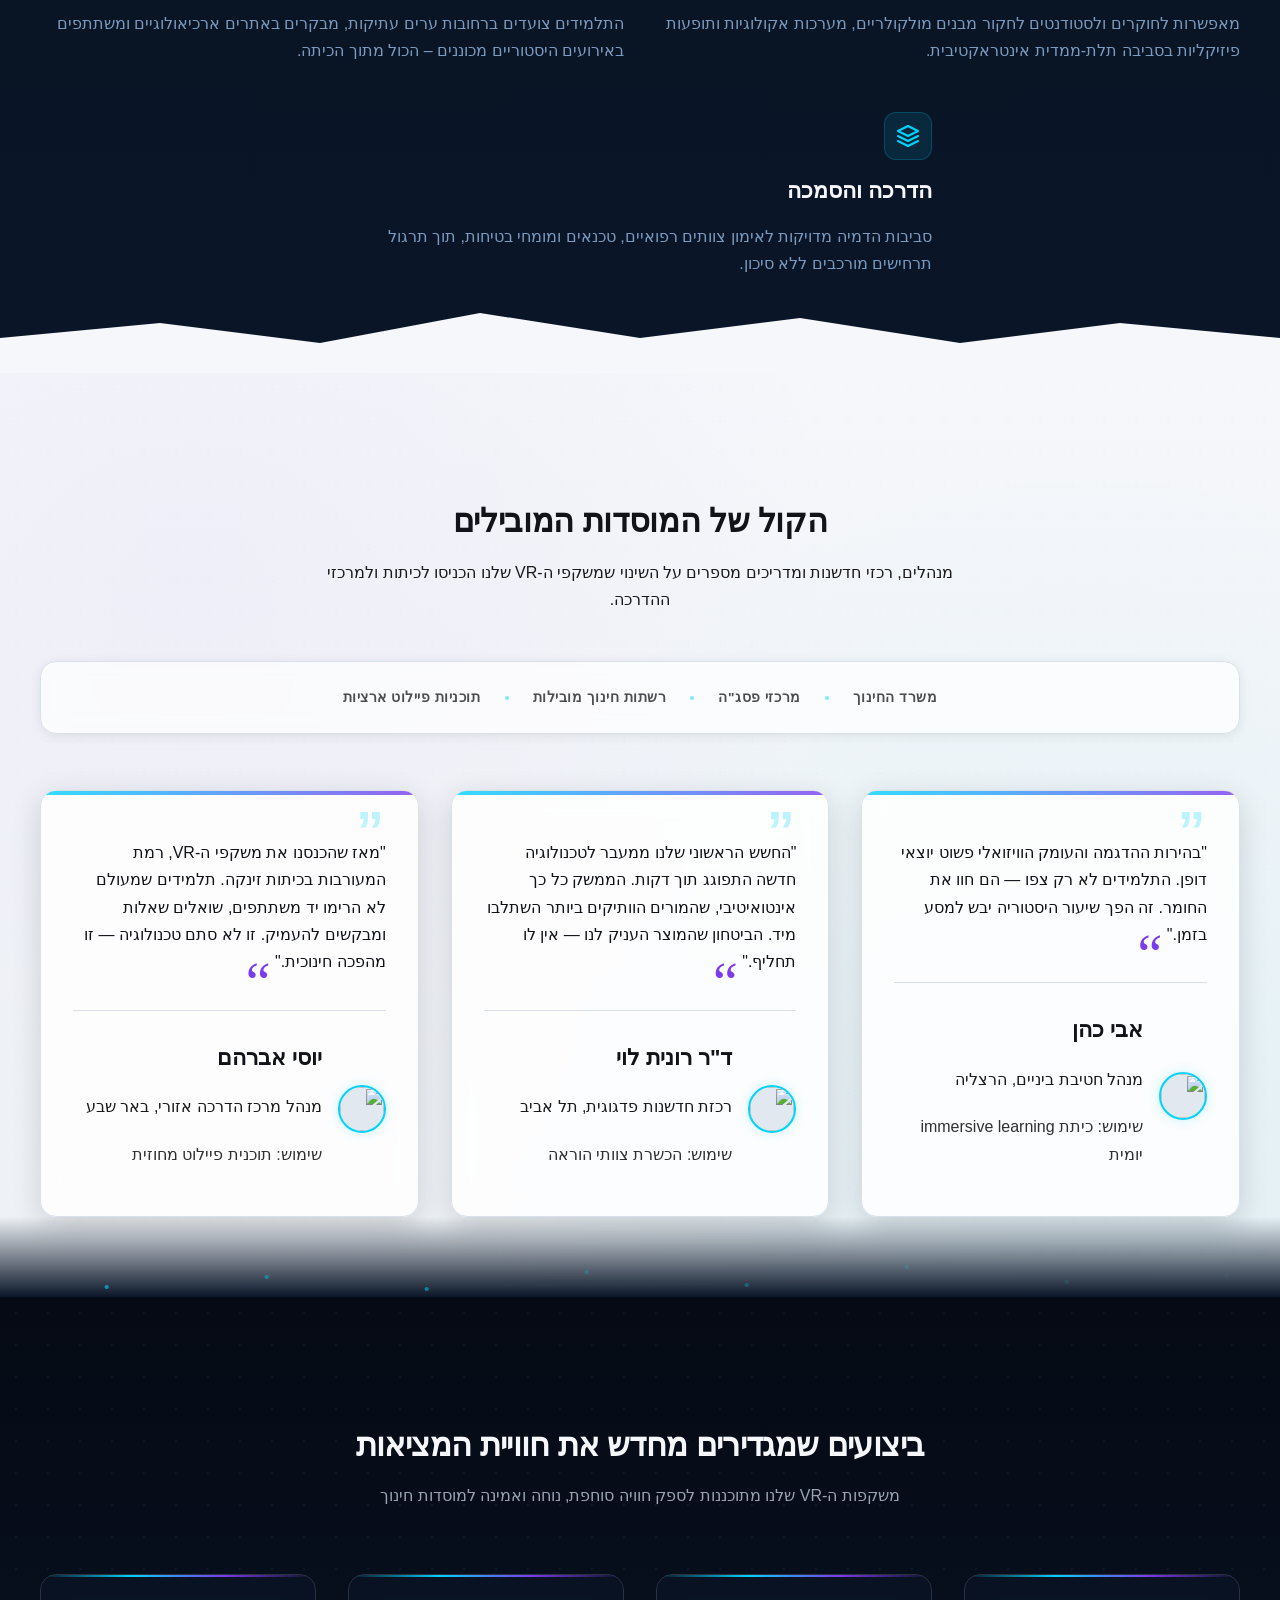
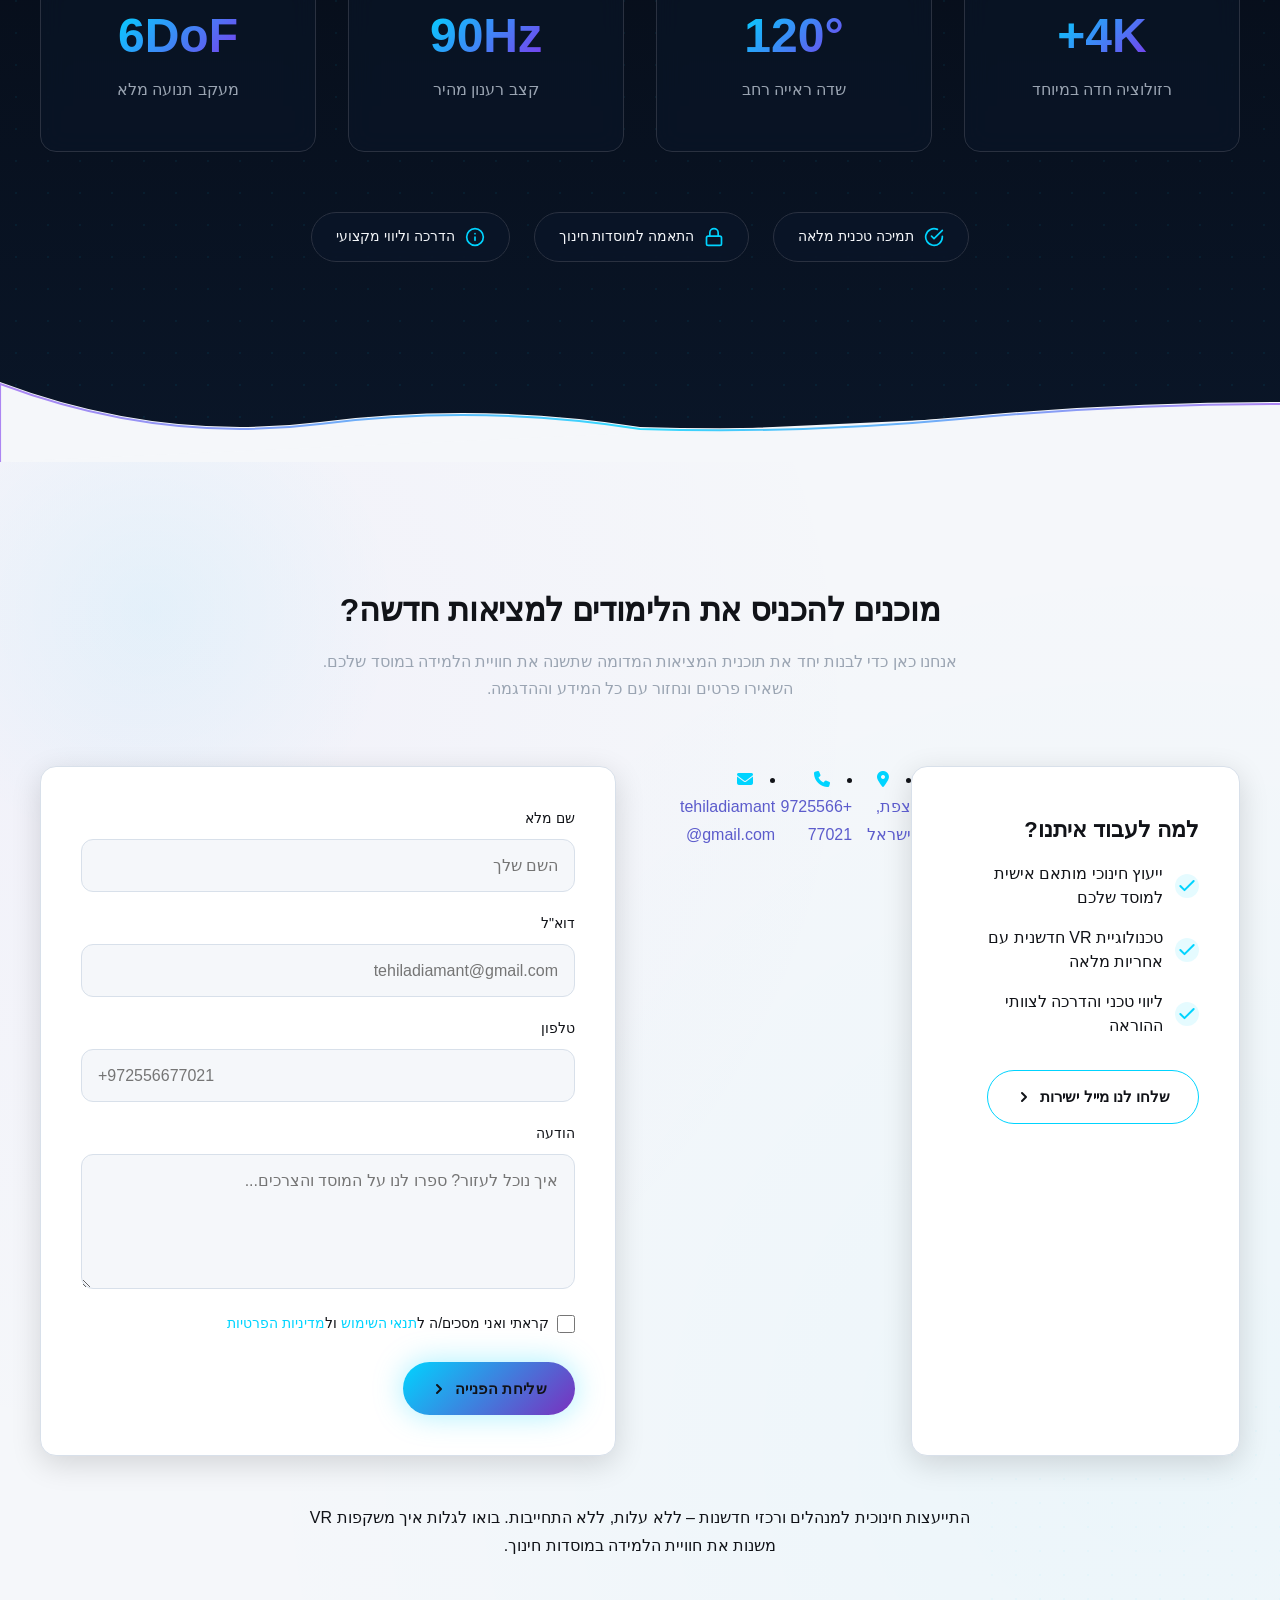
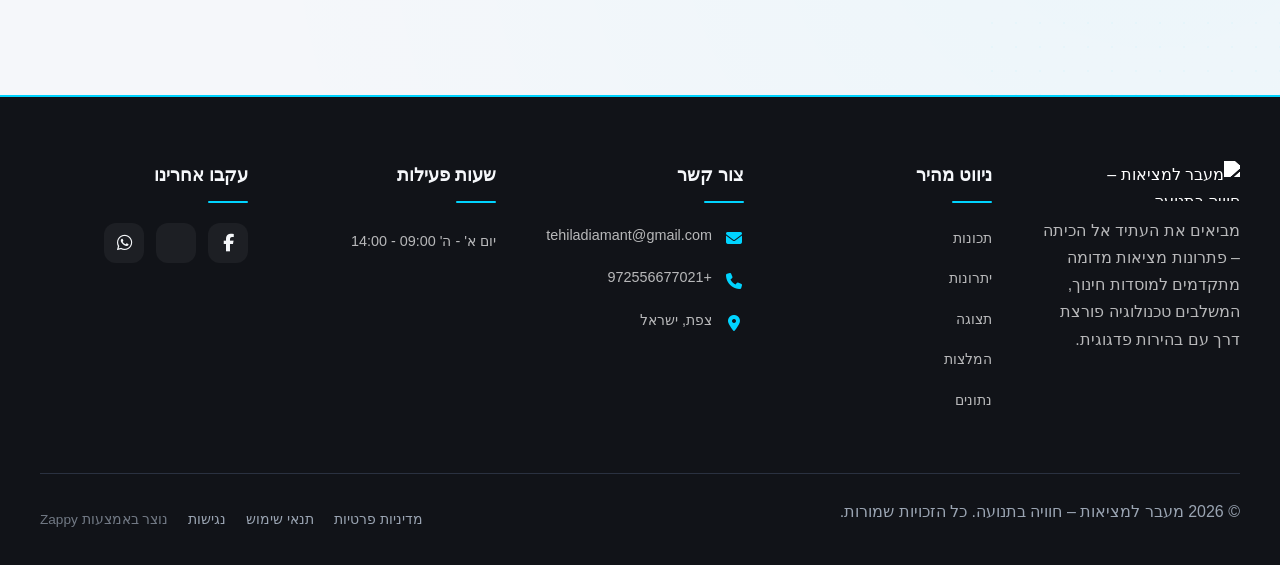
==== commit 19d17f4c: "Incremental sync: 1 page(s) — update_text" ====
--- a/index.html
+++ b/index.html
@@ -838,7 +838,7 @@
     <section data-band-index="0" id="hero" class="index-hero-section" data-layout-spec="בית-hero" data-hero-type="fullscreen-scrim">
   <!-- Full-bleed background image -->
   <div class="index-hero-section__bg-wrapper" id="zappy-section-1">
-    <div data-zappy-zoom-wrapper="true" data-element-id="img-1782738658529-3hz9ovejv" data-element-type="image" data-zappy-zoom-wrapper-width-mode="full" style="position: absolute !important; top: 0px !important; left: 0px !important; width: 100% !important; height: 100% !important; max-width: none !important; margin-left: 0px !important; margin-right: 0px !important; z-index: 1 !important; overflow: hidden !important;" data-zappy-zoom-clip="true" data-zappy-wrapper-margins-applied="true" data-zappy-zoom-wrapper-align="center"><img loading="eager" fetchpriority="high" data-hero-bg="true" data-placeholder="index-hero-image-1" data-context="Realistic premium VR headset in a low-lit educational environment, with students and an instructor softly visible in the depth of field, cinematic dark atmosphere, electric cyan edge glow on the headset contours, subtle ultraviolet bloom in the background" width="1200" height="600" src="/assets/site-index-hero-image-1.webp" alt="משקפי VR מתקדמים בסביבת למידה עתידנית" class="index-hero-section__bg-image" data-hero-background="true" data-element-type="image" data-element-id="img-1782738658529-3hz9ovejv" style="object-position: 50% 50% !important; position: absolute !important; margin: 0px !important; left: 0% !important; top: 0% !important; width: 100% !important; height: 100% !important; max-width: none !important; max-height: none !important; display: block !important; object-fit: cover !important;" data-zappy-object-position="50% 50%" data-zappy-zoom="1"></div>
+    <div data-zappy-zoom-wrapper="true" data-element-id="img-1782738658529-3hz9ovejv" data-element-type="image" data-zappy-zoom-wrapper-width-mode="full" style="position: absolute !important; top: 0px !important; left: 0px !important; width: 100% !important; height: 100% !important; max-width: none !important; margin-left: 0px !important; margin-right: 0px !important; z-index: 1 !important; overflow: hidden !important;" data-zappy-zoom-clip="true" data-zappy-wrapper-margins-applied="true" data-zappy-zoom-wrapper-align="center"><img loading="eager" fetchpriority="high" data-hero-bg="true" data-placeholder="index-hero-image-1" data-context="Realistic premium VR headset in a low-lit educational environment, with students and an instructor softly visible in the depth of field, cinematic dark atmosphere, electric cyan edge glow on the headset contours, subtle ultraviolet bloom in the background" width="1200" height="600" src="/assets/site-index-hero-image-1.webp" alt="משקפי VR מתקדמים בסביבת למידה עתידנית" class="index-hero-section__bg-image" data-hero-background="true" data-element-type="image" data-element-id="img-1782738658529-3hz9ovejv" style="object-position: 50% 50%; position: absolute !important; margin: 0px !important; left: 0% !important; top: -11.3289% !important; width: 100% !important; height: 122.658% !important; max-width: none !important; max-height: none !important; display: block !important; object-fit: cover !important;" data-zappy-object-position="50% 50%" data-zappy-zoom="1"></div>
   </div>
 
   <!-- Scrim overlay for text legibility -->
@@ -860,7 +860,7 @@
 
   <!-- Text overlay group -->
   <div class="index-hero-section__overlay" id="zappy-section-4">
-    <h1 class="index-hero-section__headline" style="text-align: center;"></h1><h1 style="text-align: center; color: rgb(245, 247, 250) !important;"><span style="letter-spacing: -0.02em; font-weight: normal;"><span style="color: #ffffff !important"><span style="color: #ffffff !important"><span style="color: #ffffff !important"><span style="color: #f5f5dc !important"><span style="color: #e5e5e5 !important">משקפי VR — השער ללמידה סוחפת</span><h3 class="index-hero-section__subtitle" style="text-align: center;" data-element-id="move-1782743553522-pb0e6ycr">חוויית תלת-ממד מתקדמת לכיתות לימוד, מרחבי הדרכה ותוכניות טכנולוגיות. אנחנו מביאים את העתיד אל מוסדות החינוך.</h3><br><br></span></span></span></span></span></h1>
+    <h1 class="index-hero-section__headline" style="text-align: center;"></h1>
     
     
     <!-- Trust line -->
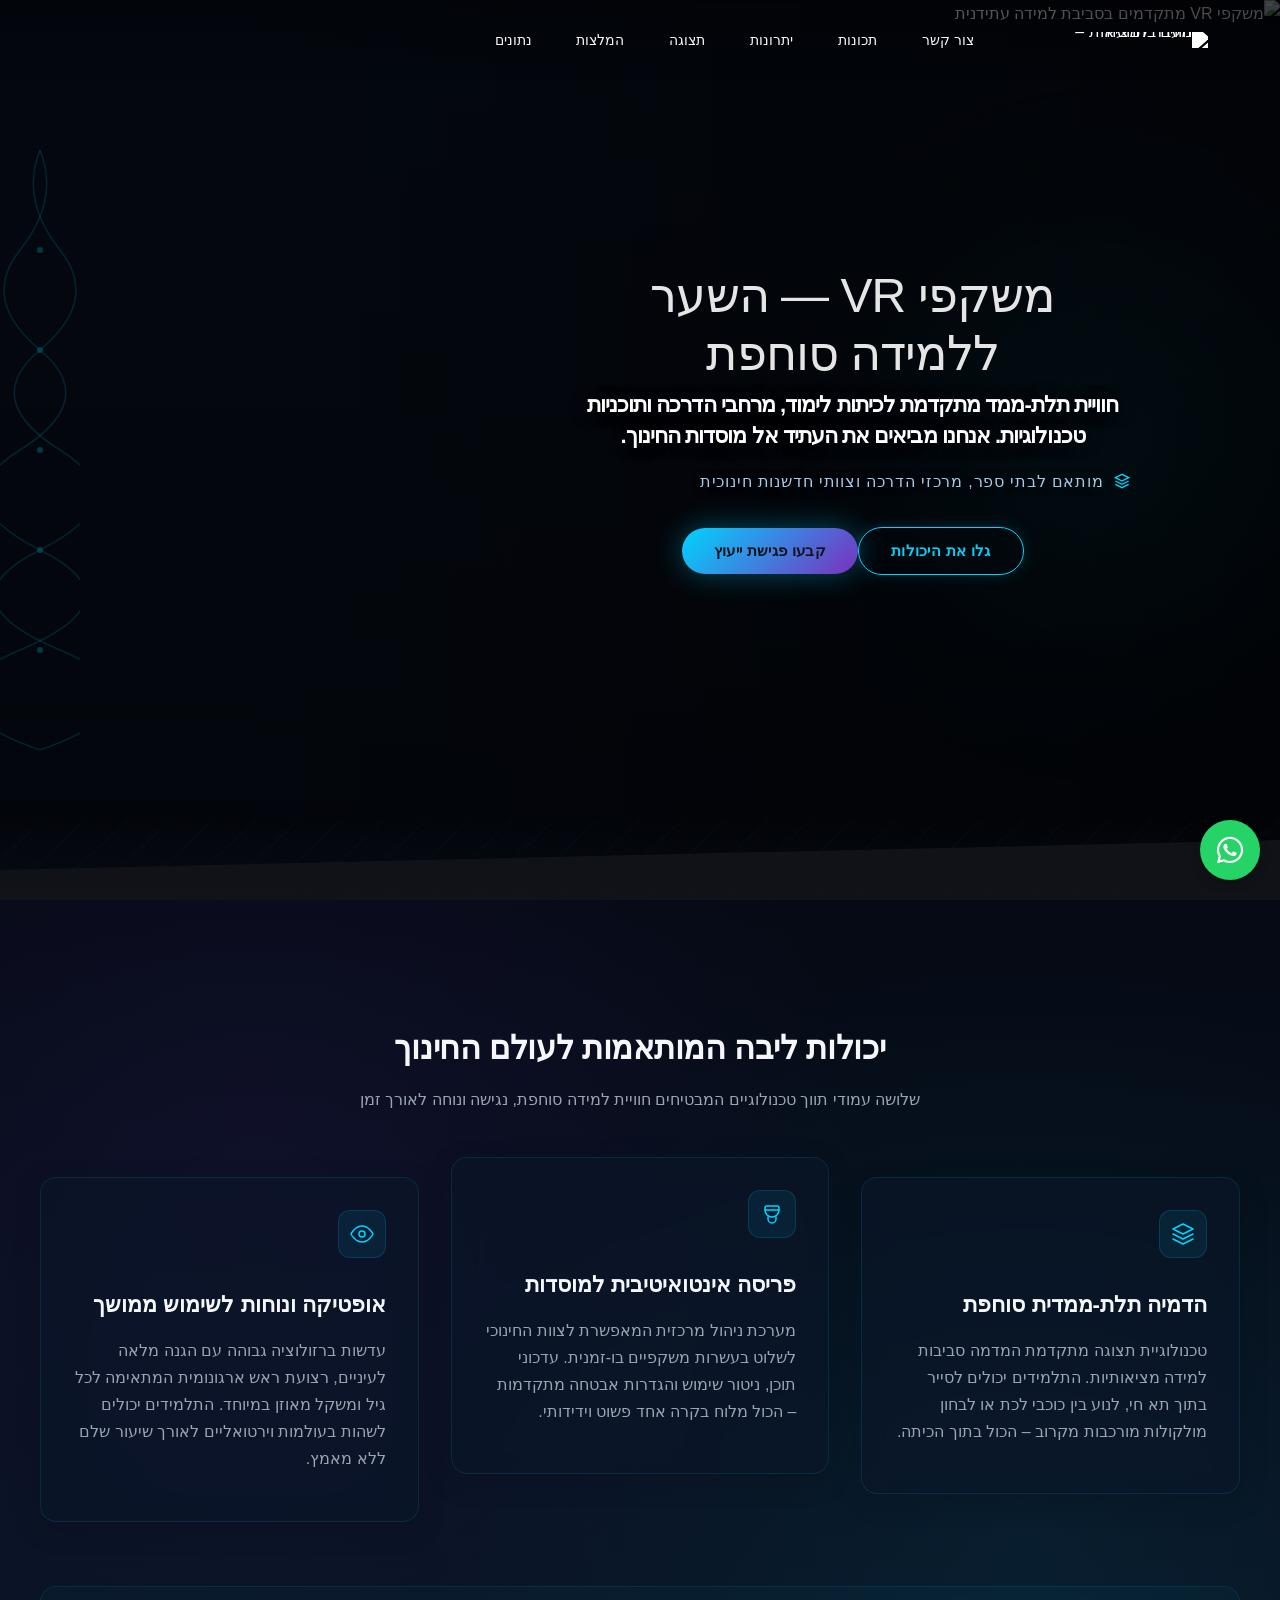
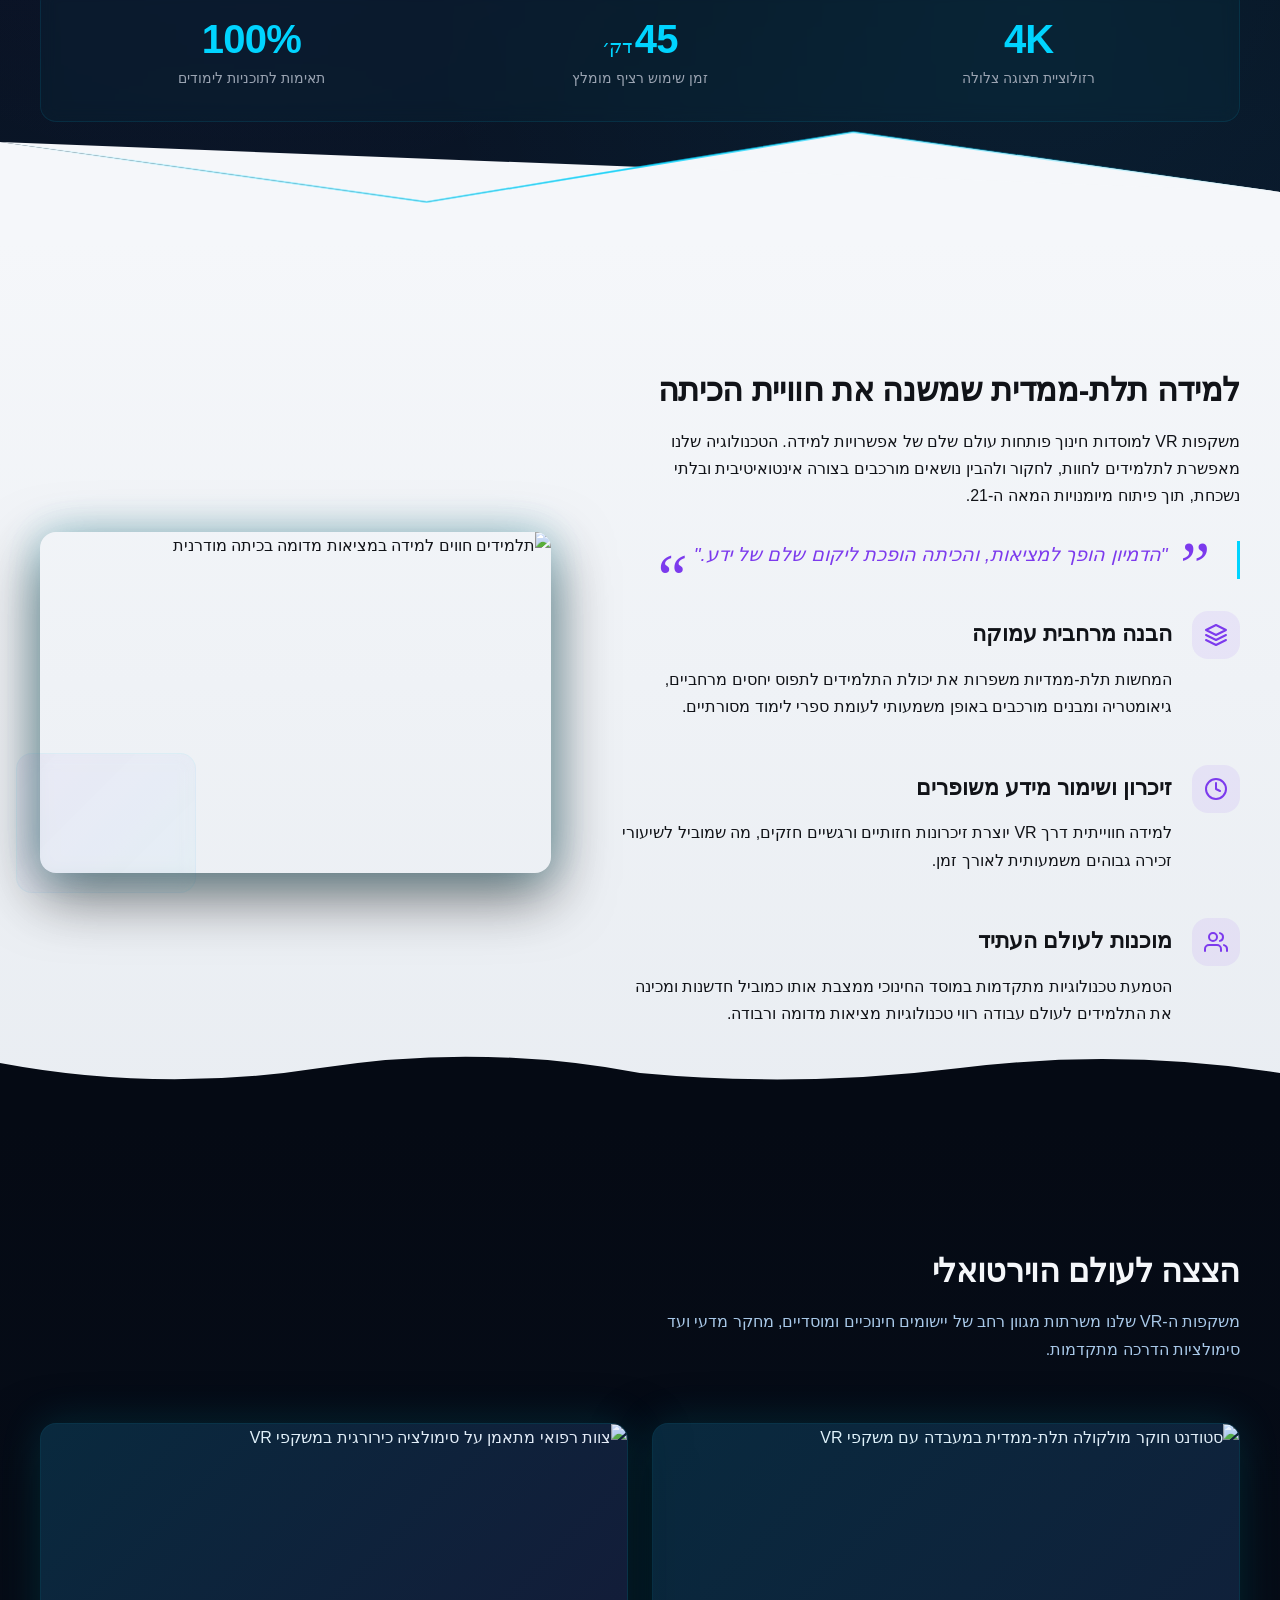
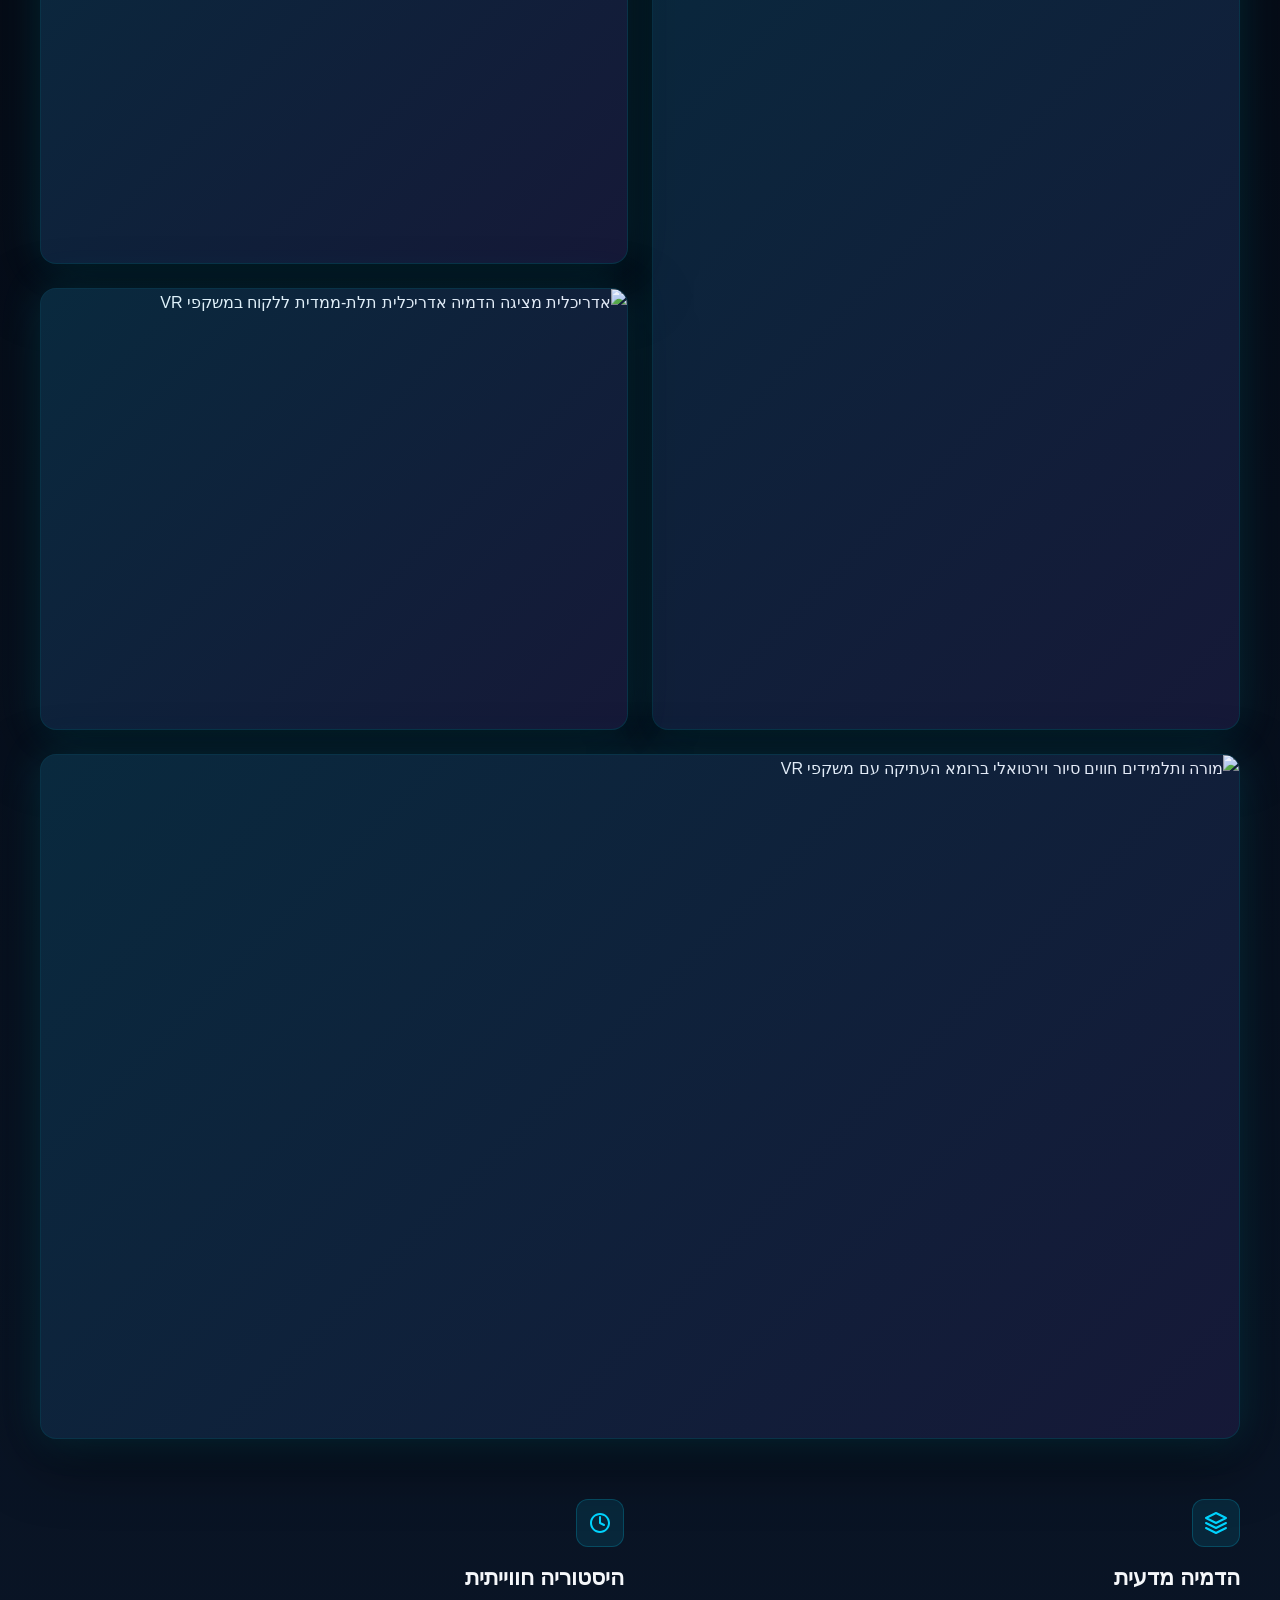
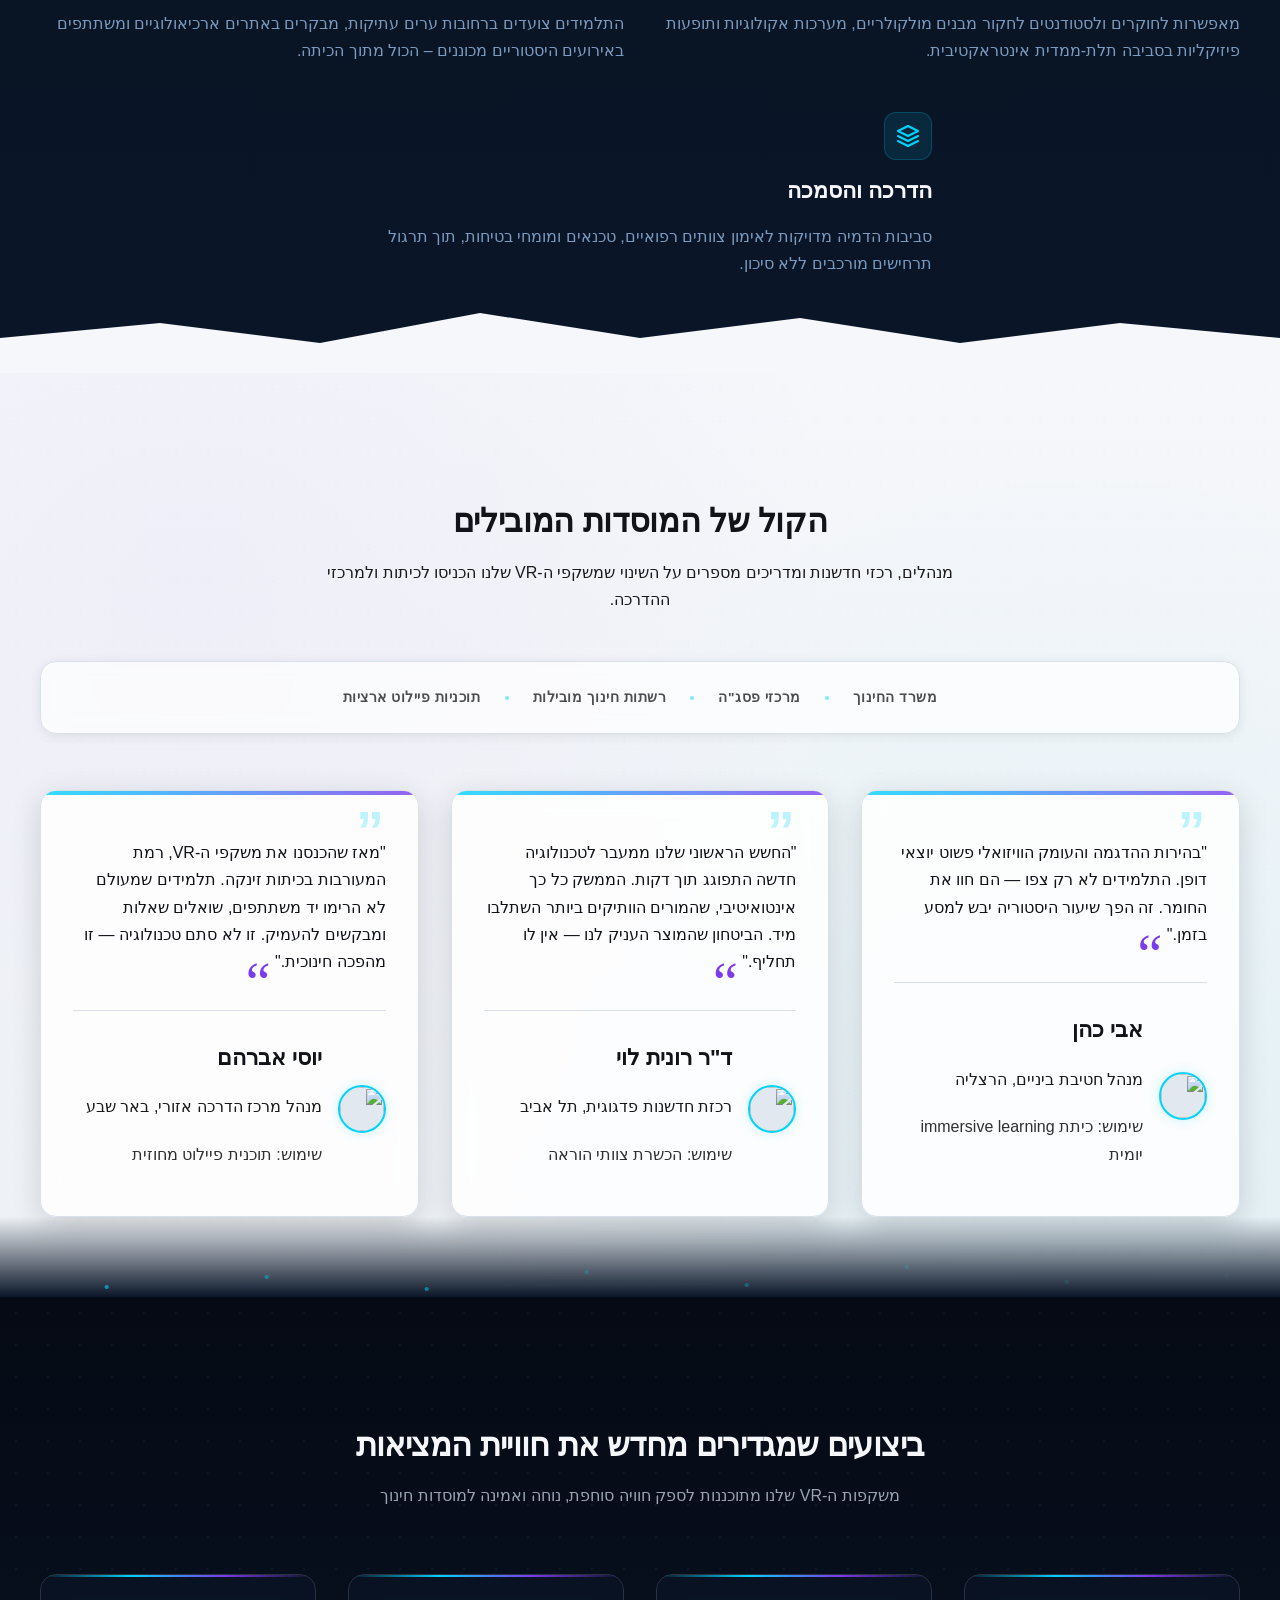
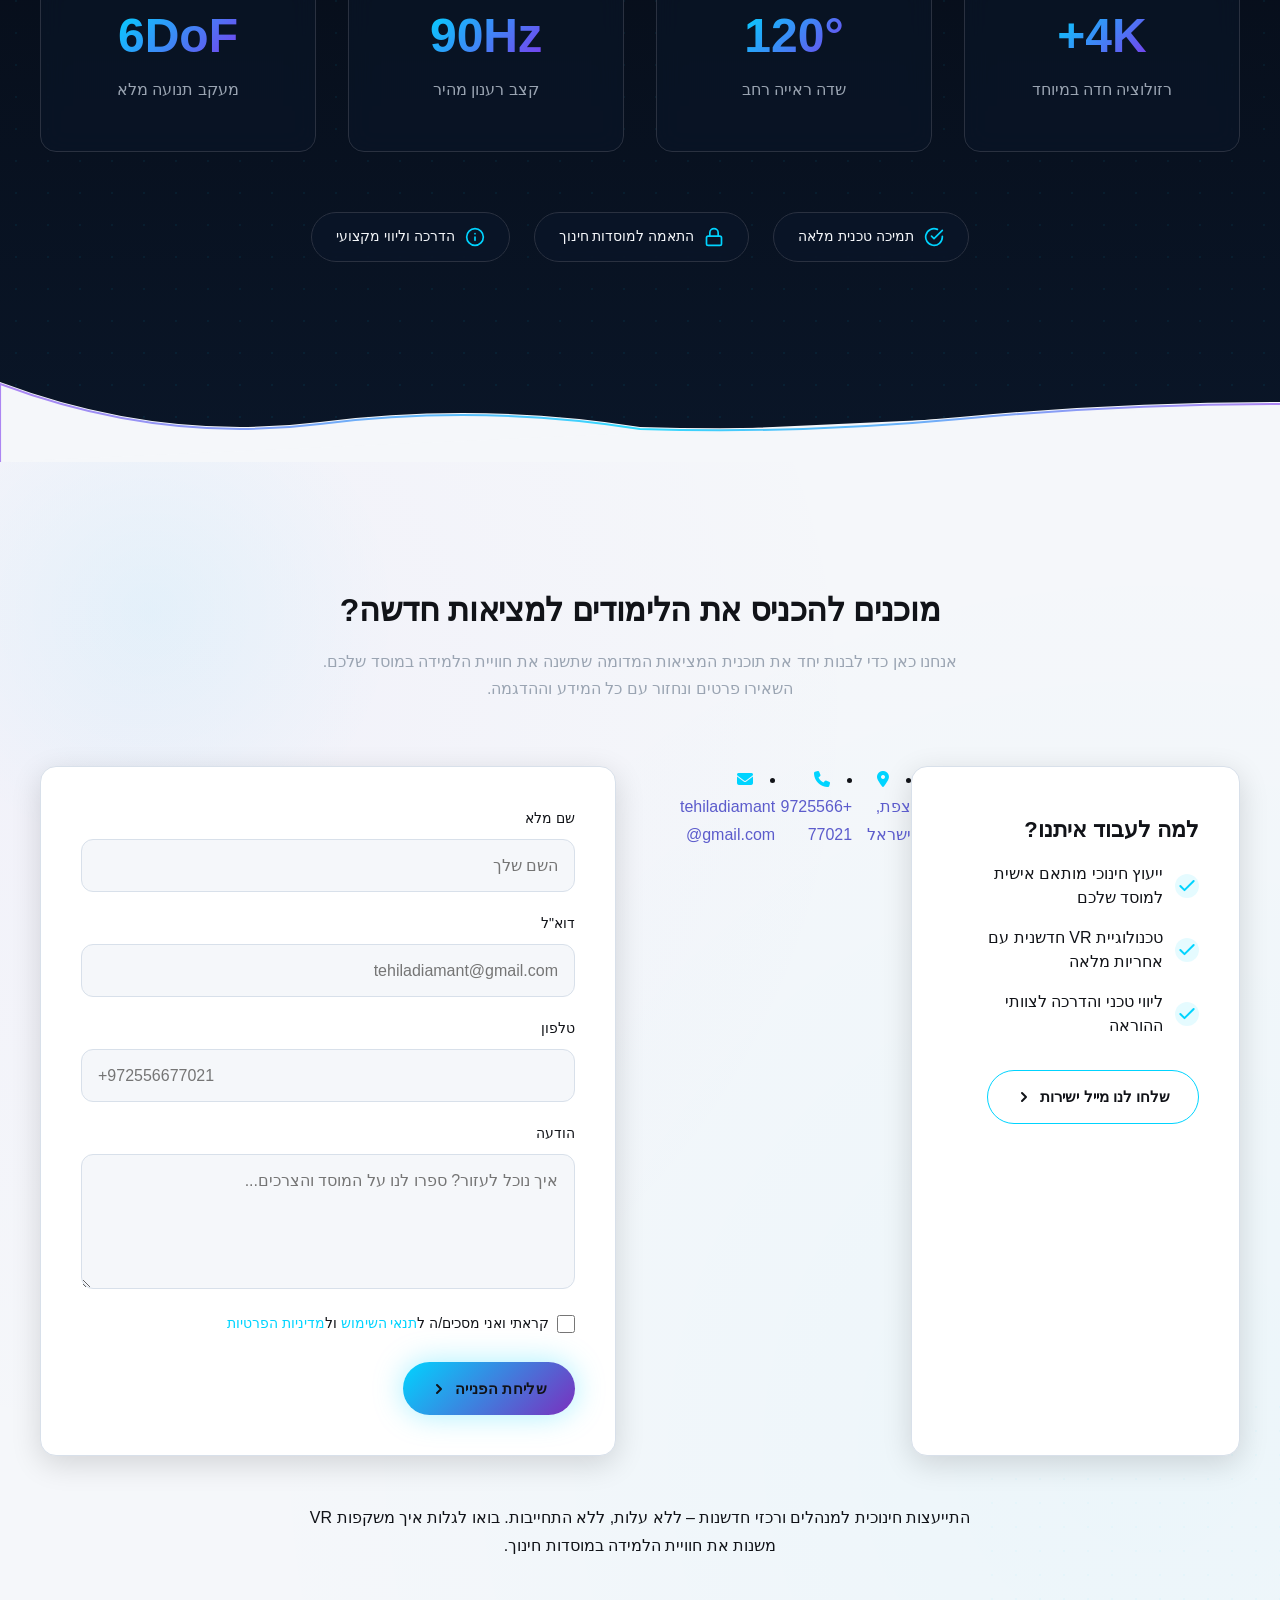
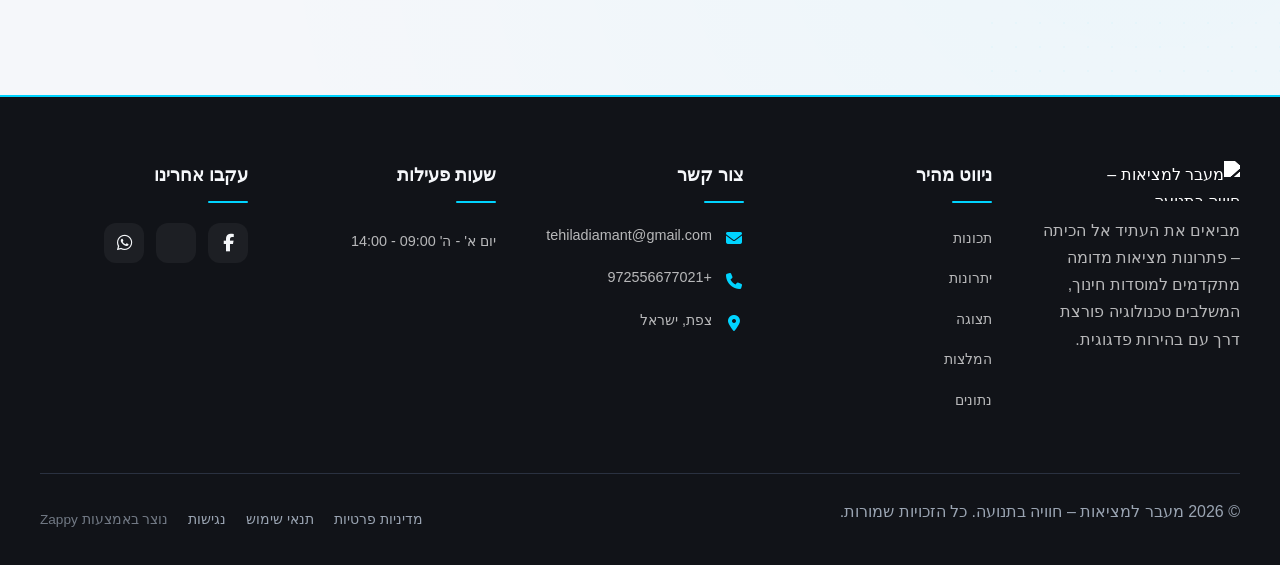
==== commit 90ba4126: "Incremental sync: 1 page(s) — update_text, move_element" ====
--- a/index.html
+++ b/index.html
@@ -838,7 +838,7 @@
     <section data-band-index="0" id="hero" class="index-hero-section" data-layout-spec="בית-hero" data-hero-type="fullscreen-scrim">
   <!-- Full-bleed background image -->
   <div class="index-hero-section__bg-wrapper" id="zappy-section-1">
-    <div data-zappy-zoom-wrapper="true" data-element-id="img-1782738658529-3hz9ovejv" data-element-type="image" data-zappy-zoom-wrapper-width-mode="full" style="position: absolute !important; top: 0px !important; left: 0px !important; width: 100% !important; height: 100% !important; max-width: none !important; margin-left: 0px !important; margin-right: 0px !important; z-index: 1 !important; overflow: hidden !important;" data-zappy-zoom-clip="true" data-zappy-wrapper-margins-applied="true" data-zappy-zoom-wrapper-align="center"><img loading="eager" fetchpriority="high" data-hero-bg="true" data-placeholder="index-hero-image-1" data-context="Realistic premium VR headset in a low-lit educational environment, with students and an instructor softly visible in the depth of field, cinematic dark atmosphere, electric cyan edge glow on the headset contours, subtle ultraviolet bloom in the background" width="1200" height="600" src="/assets/site-index-hero-image-1.webp" alt="משקפי VR מתקדמים בסביבת למידה עתידנית" class="index-hero-section__bg-image" data-hero-background="true" data-element-type="image" data-element-id="img-1782738658529-3hz9ovejv" style="object-position: 50% 50%; position: absolute !important; margin: 0px !important; left: 0% !important; top: -11.3289% !important; width: 100% !important; height: 122.658% !important; max-width: none !important; max-height: none !important; display: block !important; object-fit: cover !important;" data-zappy-object-position="50% 50%" data-zappy-zoom="1"></div>
+    <div data-zappy-zoom-wrapper="true" data-element-id="img-1782738658529-3hz9ovejv" data-element-type="image" data-zappy-zoom-wrapper-width-mode="full" style="position: absolute !important; top: 0px !important; left: 0px !important; width: 100% !important; height: 100% !important; max-width: none !important; margin-left: 0px !important; margin-right: 0px !important; z-index: 1 !important; overflow: hidden !important;" data-zappy-zoom-clip="true" data-zappy-wrapper-margins-applied="true" data-zappy-zoom-wrapper-align="center"><img loading="eager" fetchpriority="high" data-hero-bg="true" data-placeholder="index-hero-image-1" data-context="Realistic premium VR headset in a low-lit educational environment, with students and an instructor softly visible in the depth of field, cinematic dark atmosphere, electric cyan edge glow on the headset contours, subtle ultraviolet bloom in the background" width="1200" height="600" src="/assets/site-index-hero-image-1.webp" alt="משקפי VR מתקדמים בסביבת למידה עתידנית" class="index-hero-section__bg-image" data-hero-background="true" data-element-type="image" data-element-id="img-1782738658529-3hz9ovejv" style="object-position: 50% 50% !important; position: absolute !important; margin: 0px !important; left: 0% !important; top: 0% !important; width: 100% !important; height: 100% !important; max-width: none !important; max-height: none !important; display: block !important; object-fit: cover !important;" data-zappy-object-position="50% 50%" data-zappy-zoom="1"></div>
   </div>
 
   <!-- Scrim overlay for text legibility -->
@@ -860,21 +860,20 @@
 
   <!-- Text overlay group -->
   <div class="index-hero-section__overlay" id="zappy-section-4">
-    <h1 class="index-hero-section__headline" style="text-align: center;"></h1>
-    
-    
-    <!-- Trust line -->
-    <p class="index-hero-section__trust-line" style="">
+    <h1 class="index-hero-section__headline" style="text-align: center;"></h1><h1 style="text-align: center; color: rgb(245, 247, 250) !important;"><span style="letter-spacing: -0.02em; font-weight: normal;"><span style="color: #ffffff !important"><span style="color: #ffffff !important"><span style="color: #ffffff !important"><span style="color: #f5f5dc !important"><span style="color: #e5e5e5 !important">משקפי VR — השער ללמידה סוחפת</span><h3 class="index-hero-section__subtitle" style="text-align: center;" data-element-id="move-1782743553522-pb0e6ycr">חוויית תלת-ממד מתקדמת לכיתות לימוד, מרחבי הדרכה ותוכניות טכנולוגיות. אנחנו מביאים את העתיד אל מוסדות החינוך.</h3><p class="index-hero-section__trust-line" style="" data-element-id="move-1782743725914-6ysr534i">
       <span class="index-hero-section__trust-icon" aria-hidden="true">
         <svg data-element-type="icon" data-icon-type="svg" width="16" height="16" viewBox="0 0 24 24" fill="none" stroke="currentColor" stroke-width="2" style="cursor: pointer;"><path d="M12 2L2 7l10 5 10-5-10-5z"></path><path d="M2 17l10 5 10-5"></path><path d="M2 12l10 5 10-5"></path></svg>
       </span>
-      מותאם לבתי ספר, מרכזי הדרכה וצוותי חדשנות חינוכית
-    </p>
+      מותאם לבתי ספר, מרכזי הדרכה וצוותי חדשנות חינוכית</p><a href="#features" class="index-hero-section__btn index-hero-section__btn--secondary" data-element-type="button" data-element-id="btn-1782738658526-s1nattjx3" data-native-element="true" style="outline: none;">גלו את היכולות</a><a href="#contact" class="index-hero-section__btn index-hero-section__btn--primary" style="color: rgb(17, 19, 24) !important; outline: none;" data-element-type="button" data-element-id="btn-1782738658526-xrclppa83" data-native-element="true">קבעו פגישת ייעוץ</a><br><br></span></span></span></span></span></h1>
+    
+    
+    <!-- Trust line -->
+    
 
     <!-- CTA buttons -->
     <div class="index-hero-section__cta-group" id="zappy-section-5">
-      <a href="#contact" class="index-hero-section__btn index-hero-section__btn--primary" style="color: rgb(17, 19, 24) !important; outline: none;" data-element-type="button" data-element-id="btn-1782738658526-xrclppa83" data-native-element="true">קבעו פגישת ייעוץ</a>
-      <a href="#features" class="index-hero-section__btn index-hero-section__btn--secondary" data-element-type="button" data-element-id="btn-1782738658526-s1nattjx3" data-native-element="true" style="outline: none;">גלו את היכולות</a>
+      
+      
     </div>
   </div>
 
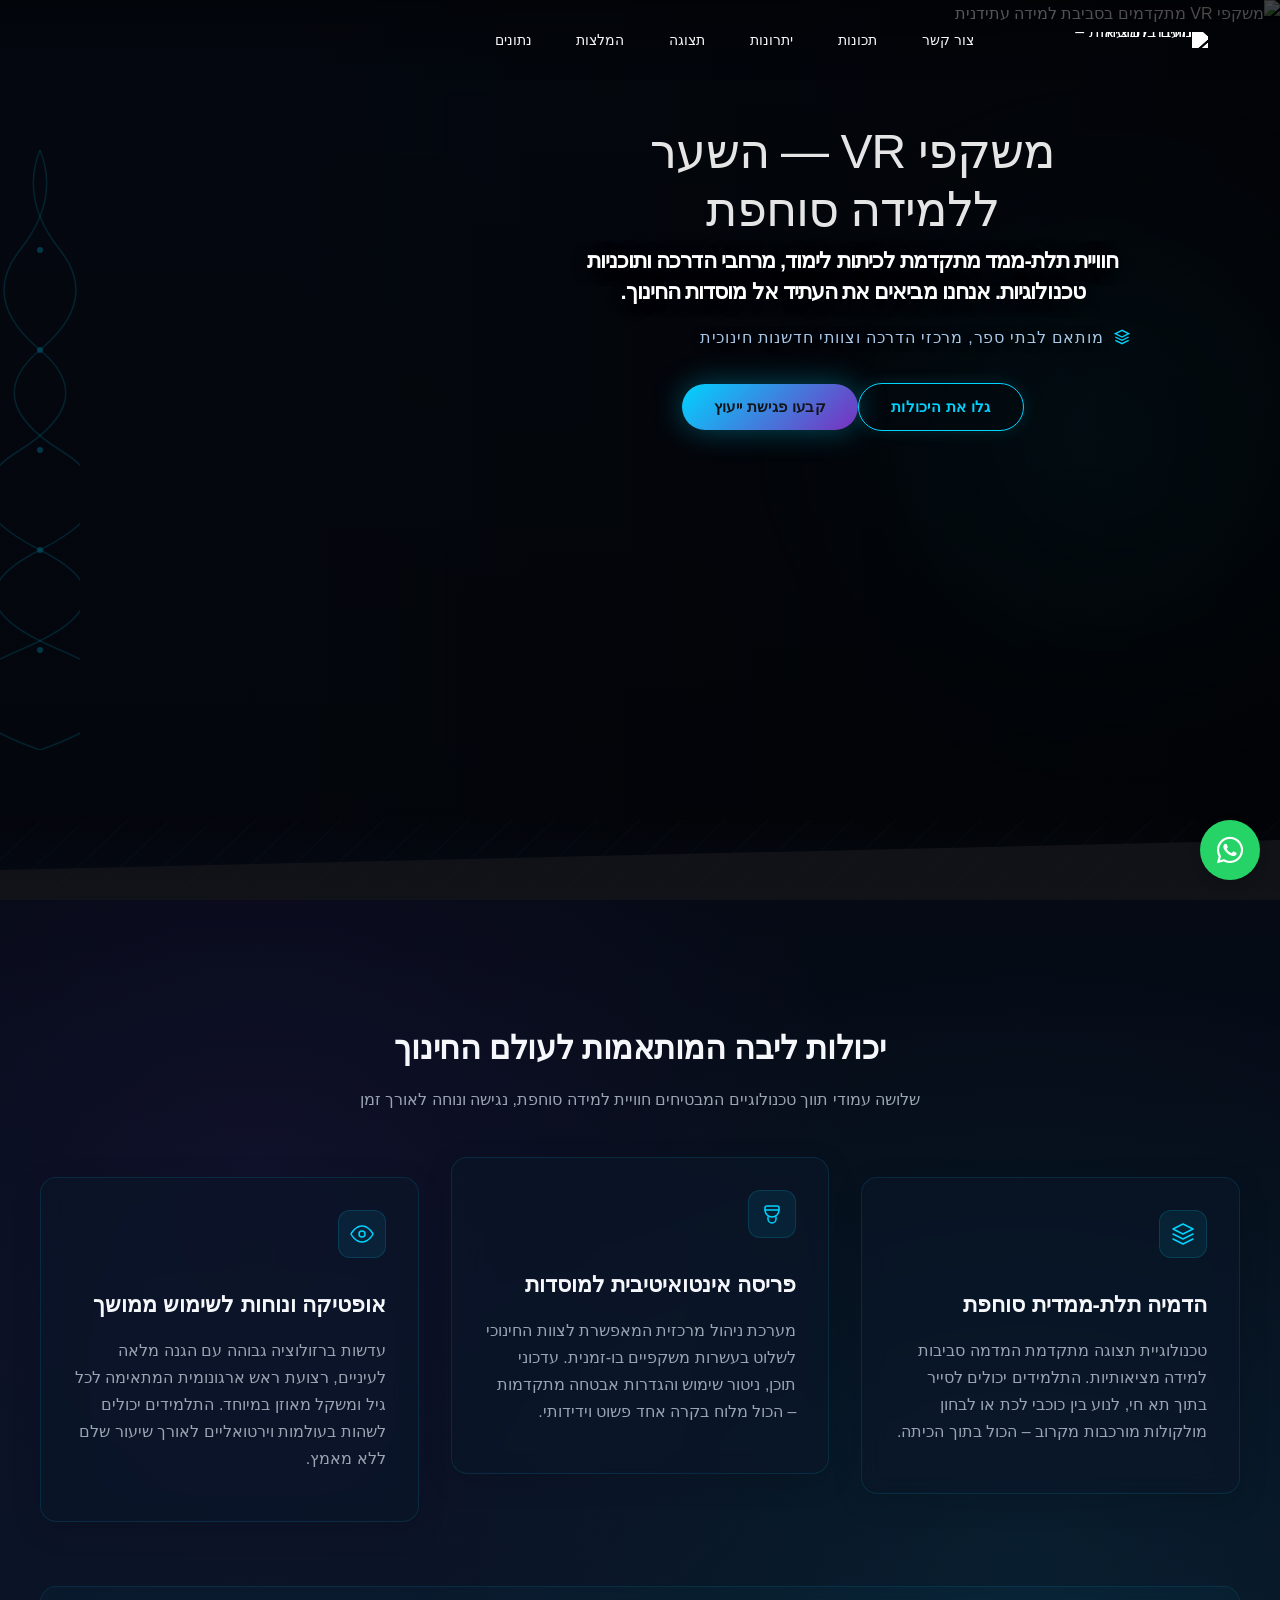
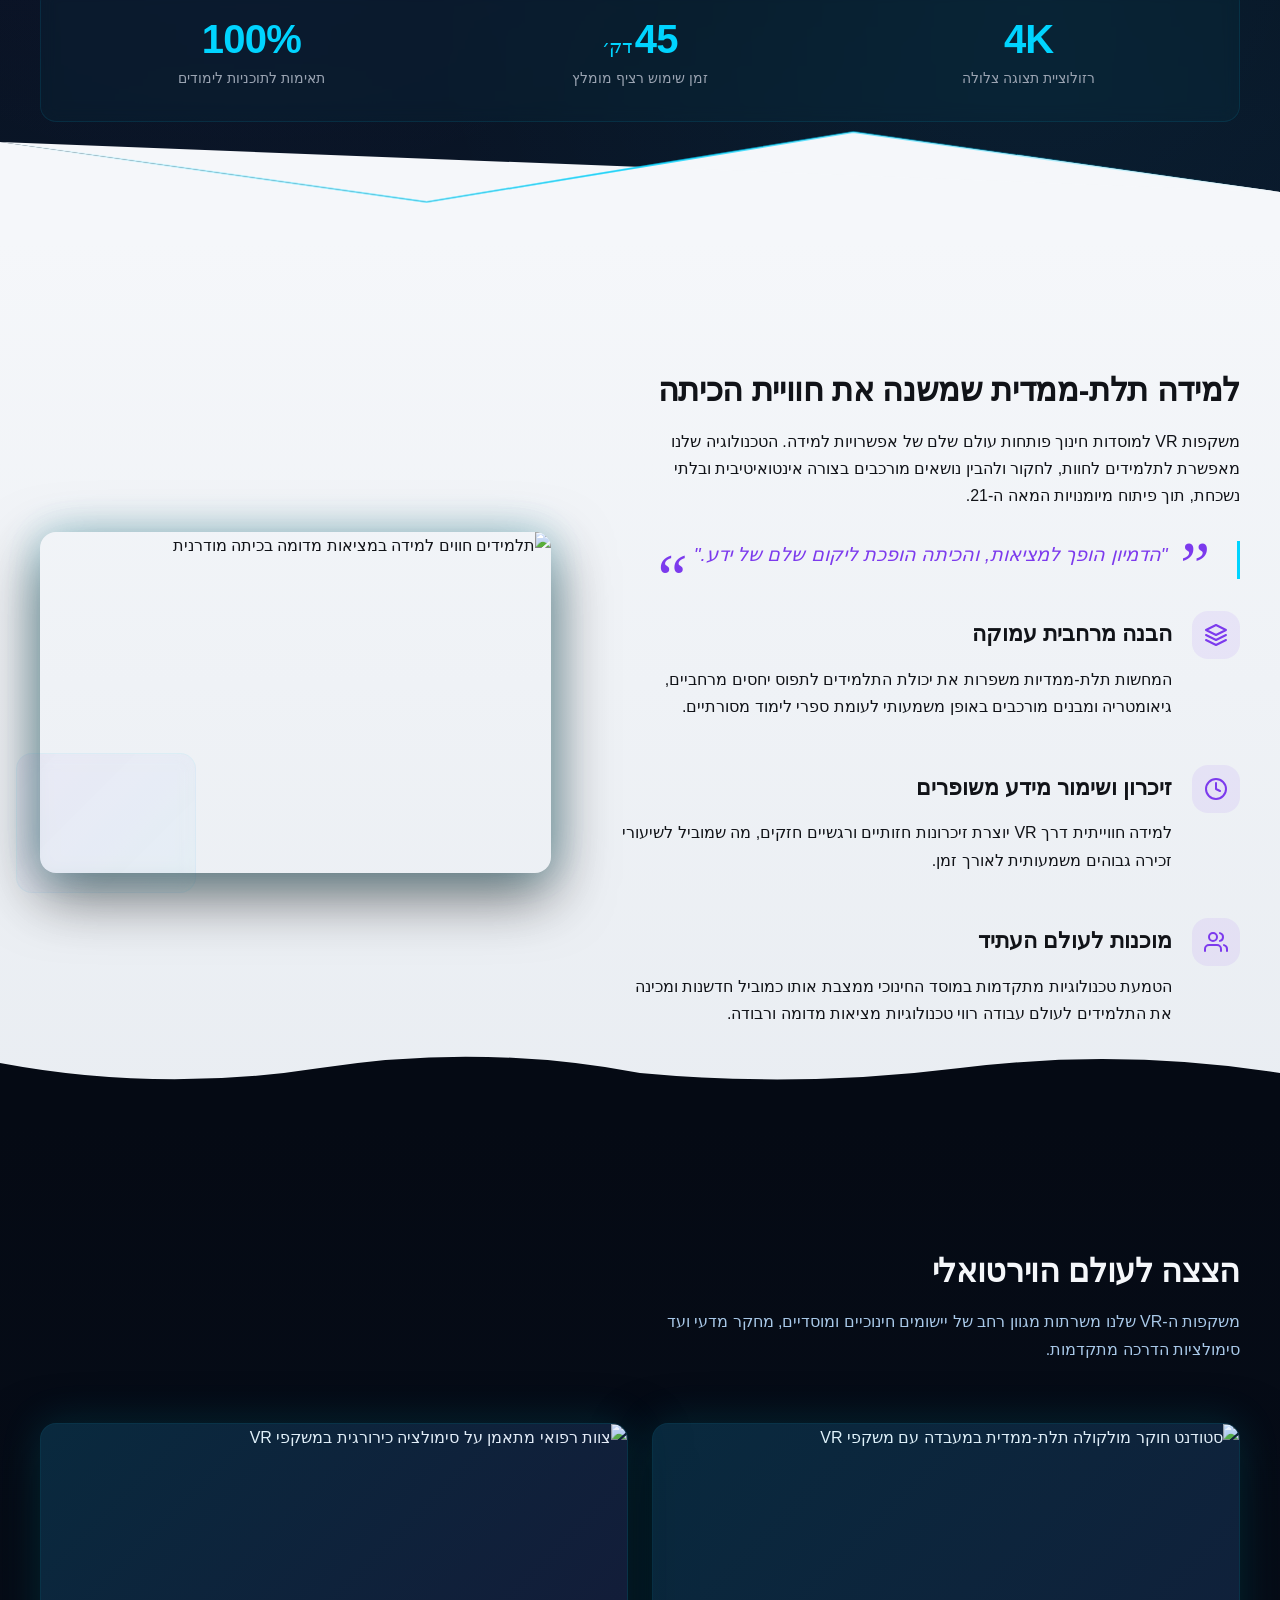
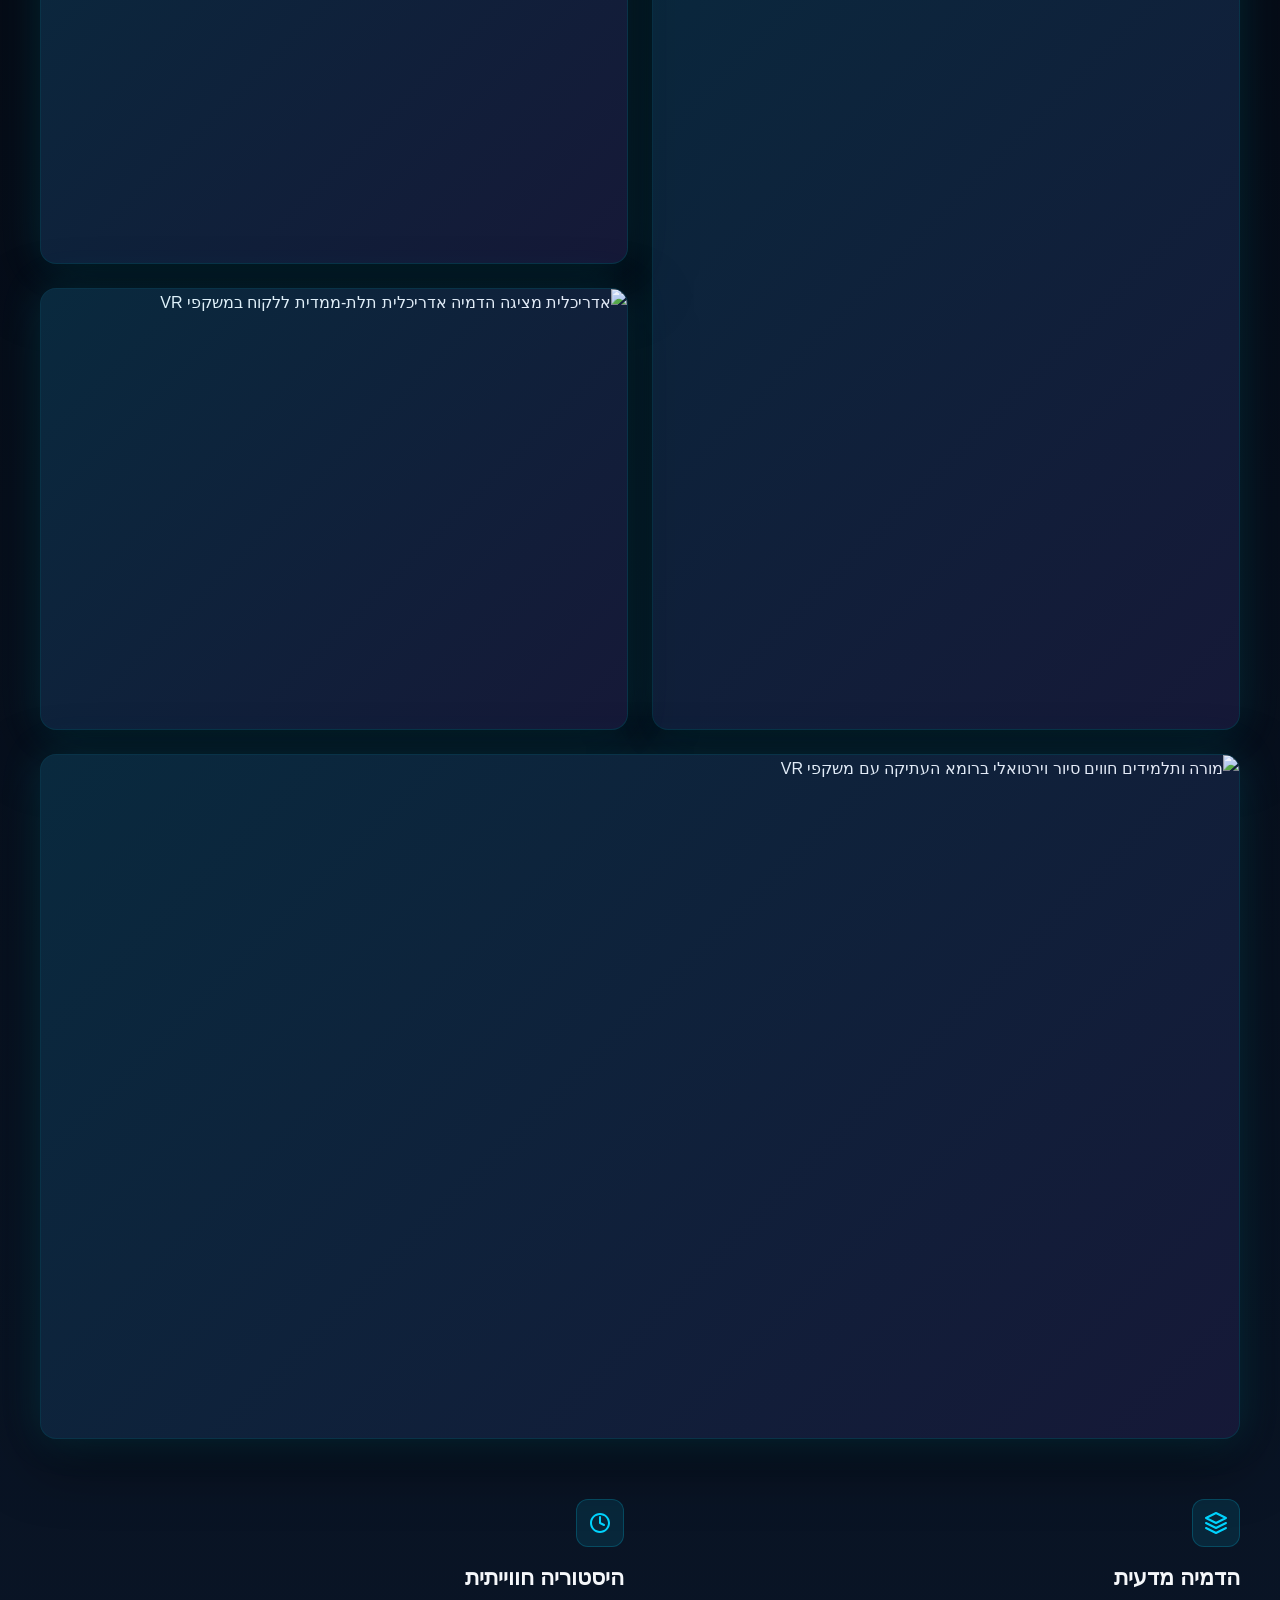
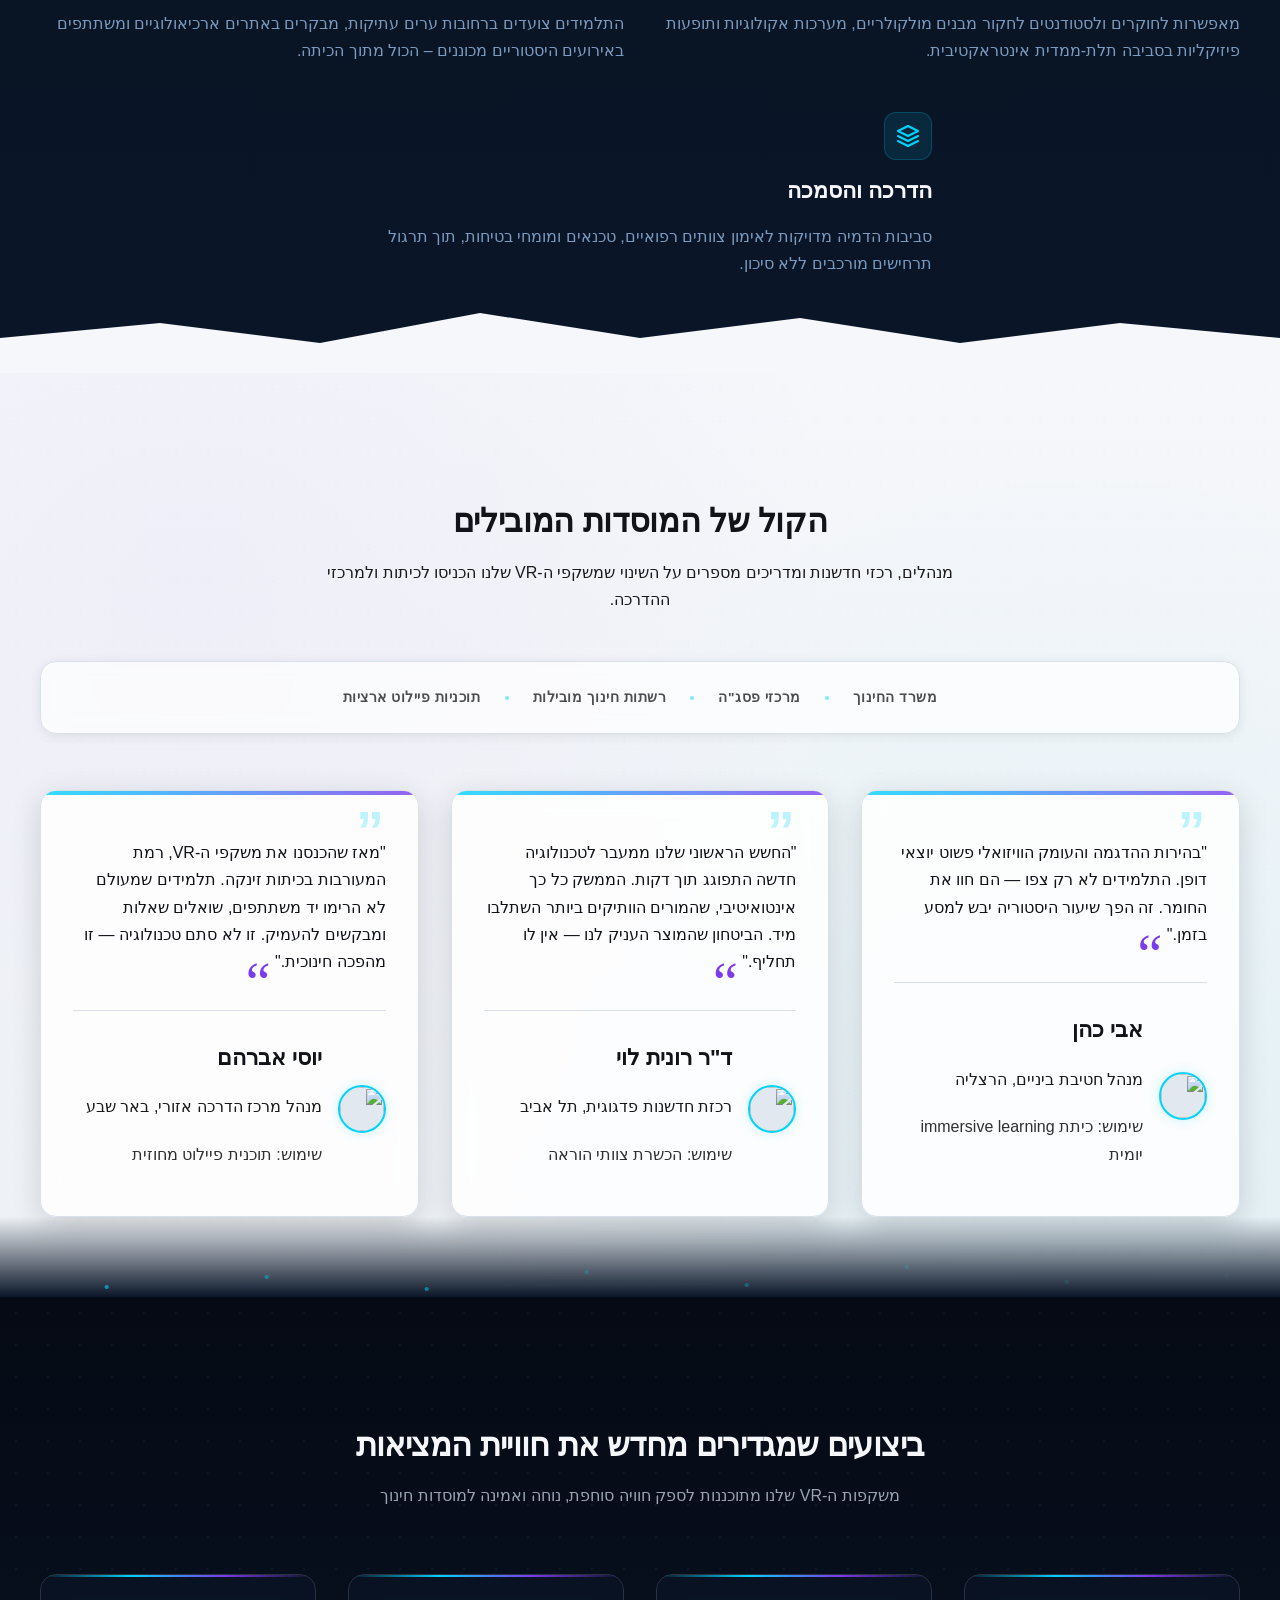
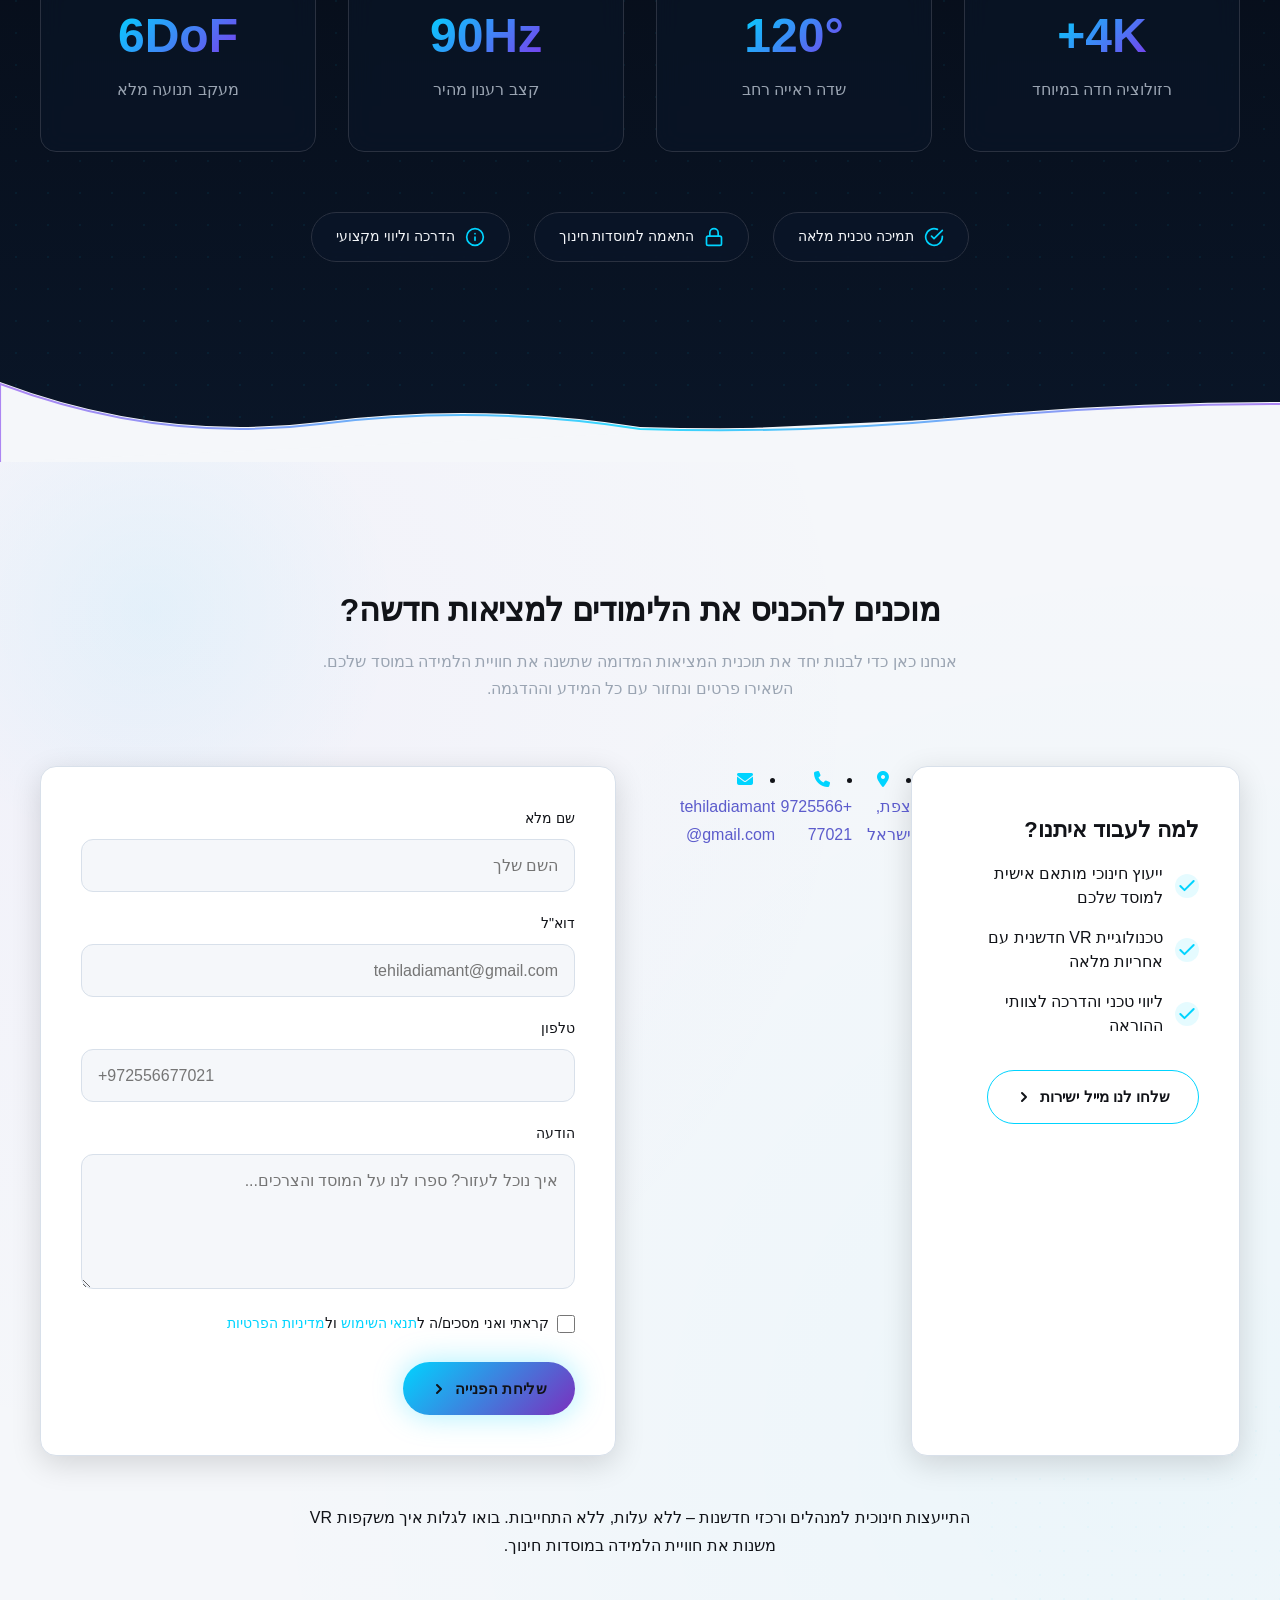
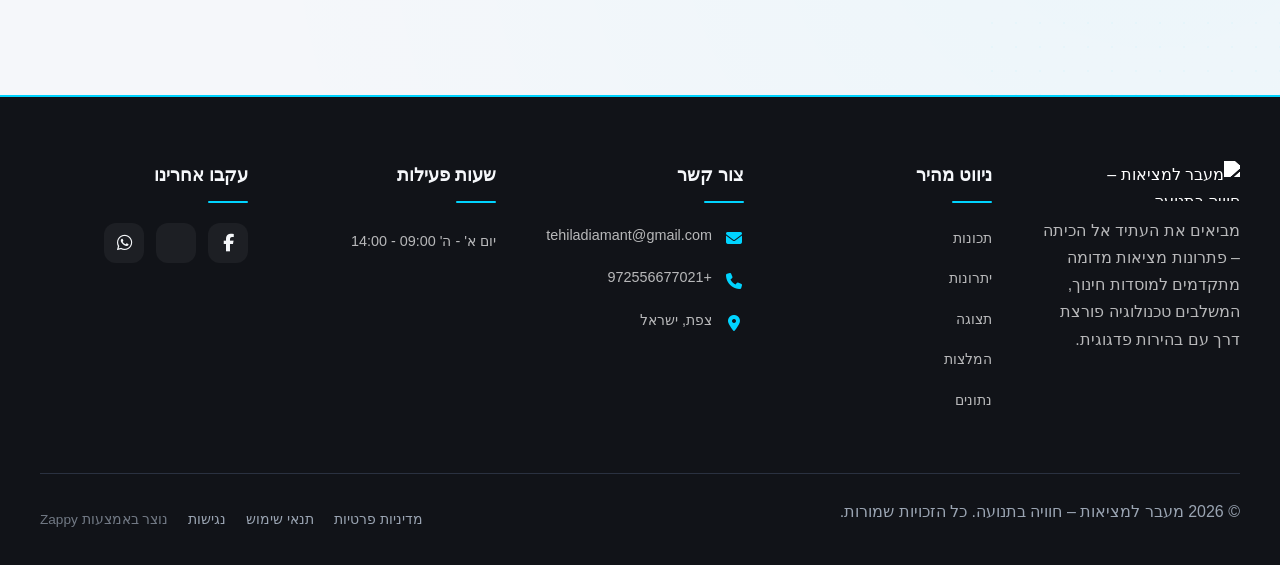
==== commit dbc8a417: "Incremental sync: 1 page(s) — update_text" ====
--- a/index.html
+++ b/index.html
@@ -864,10 +864,7 @@
       <span class="index-hero-section__trust-icon" aria-hidden="true">
         <svg data-element-type="icon" data-icon-type="svg" width="16" height="16" viewBox="0 0 24 24" fill="none" stroke="currentColor" stroke-width="2" style="cursor: pointer;"><path d="M12 2L2 7l10 5 10-5-10-5z"></path><path d="M2 17l10 5 10-5"></path><path d="M2 12l10 5 10-5"></path></svg>
       </span>
-      מותאם לבתי ספר, מרכזי הדרכה וצוותי חדשנות חינוכית</p><a href="#features" class="index-hero-section__btn index-hero-section__btn--secondary" data-element-type="button" data-element-id="btn-1782738658526-s1nattjx3" data-native-element="true" style="outline: none;">גלו את היכולות</a><a href="#contact" class="index-hero-section__btn index-hero-section__btn--primary" style="color: rgb(17, 19, 24) !important; outline: none;" data-element-type="button" data-element-id="btn-1782738658526-xrclppa83" data-native-element="true">קבעו פגישת ייעוץ</a><br><br></span></span></span></span></span></h1>
-    
-    
-    <!-- Trust line -->
+      מותאם לבתי ספר, מרכזי הדרכה וצוותי חדשנות חינוכית</p><a href="#features" class="index-hero-section__btn index-hero-section__btn--secondary" data-element-type="button" data-element-id="btn-1782738658526-s1nattjx3" data-native-element="true" style="outline: none;">גלו את היכולות</a><a href="#contact" class="index-hero-section__btn index-hero-section__btn--primary" style="color: rgb(17, 19, 24) !important; outline: none;" data-element-type="button" data-element-id="btn-1782738658526-xrclppa83" data-native-element="true">קבעו פגישת ייעוץ</a></span></span></span></span></span><br><span style="letter-spacing: -0.02em; font-weight: normal;"><span style="color: #ffffff !important"><span style="color: #ffffff !important"><span style="color: #ffffff !important"><span style="color: #f5f5dc !important"><br></span></span></span></span></span><br><span style="letter-spacing: -0.02em; font-weight: normal;"><span style="color: #ffffff !important"><span style="color: #ffffff !important"><span style="color: #ffffff !important"><span style="color: #f5f5dc !important"><br></span></span></span></span></span><br><span style="letter-spacing: -0.02em; font-weight: normal;"><span style="color: #ffffff !important"><span style="color: #ffffff !important"><span style="color: #ffffff !important"><span style="color: #f5f5dc !important"><br><br></span></span></span></span></span></h1><!-- Trust line -->
     
 
     <!-- CTA buttons -->
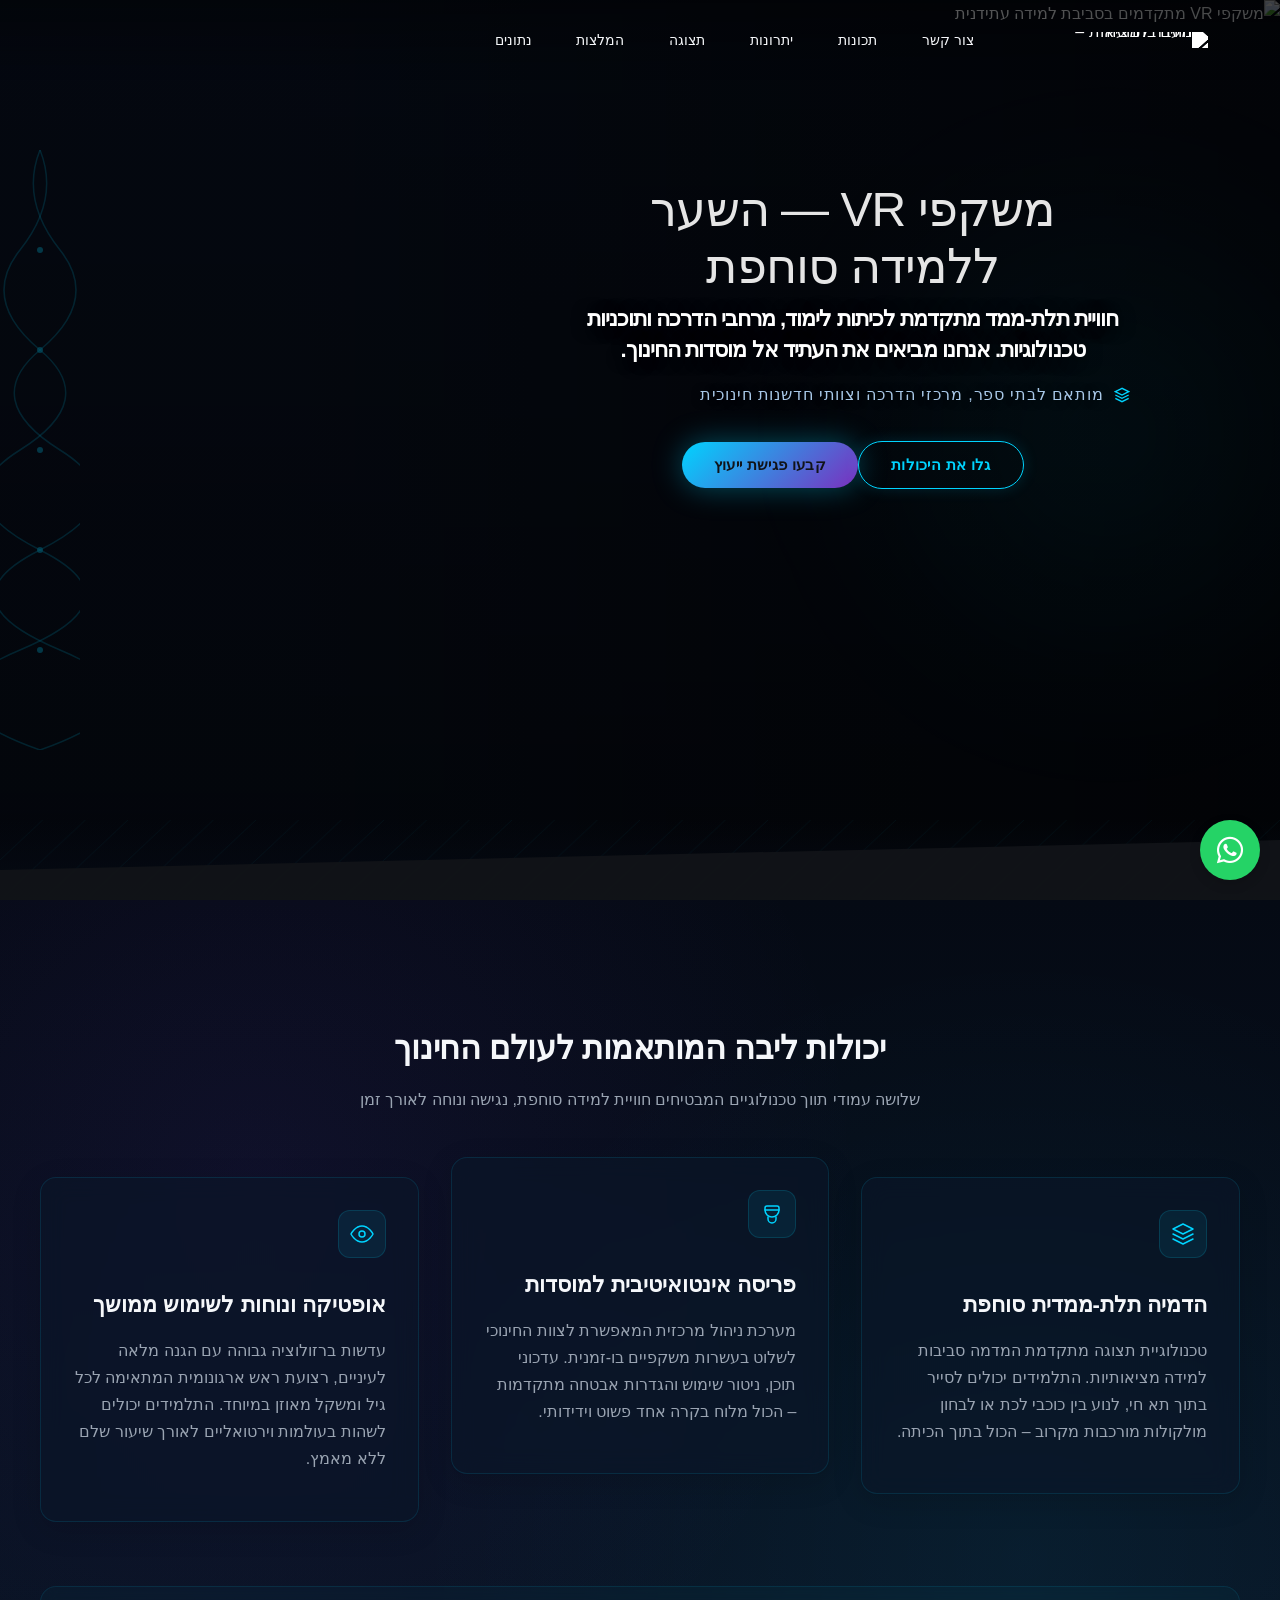
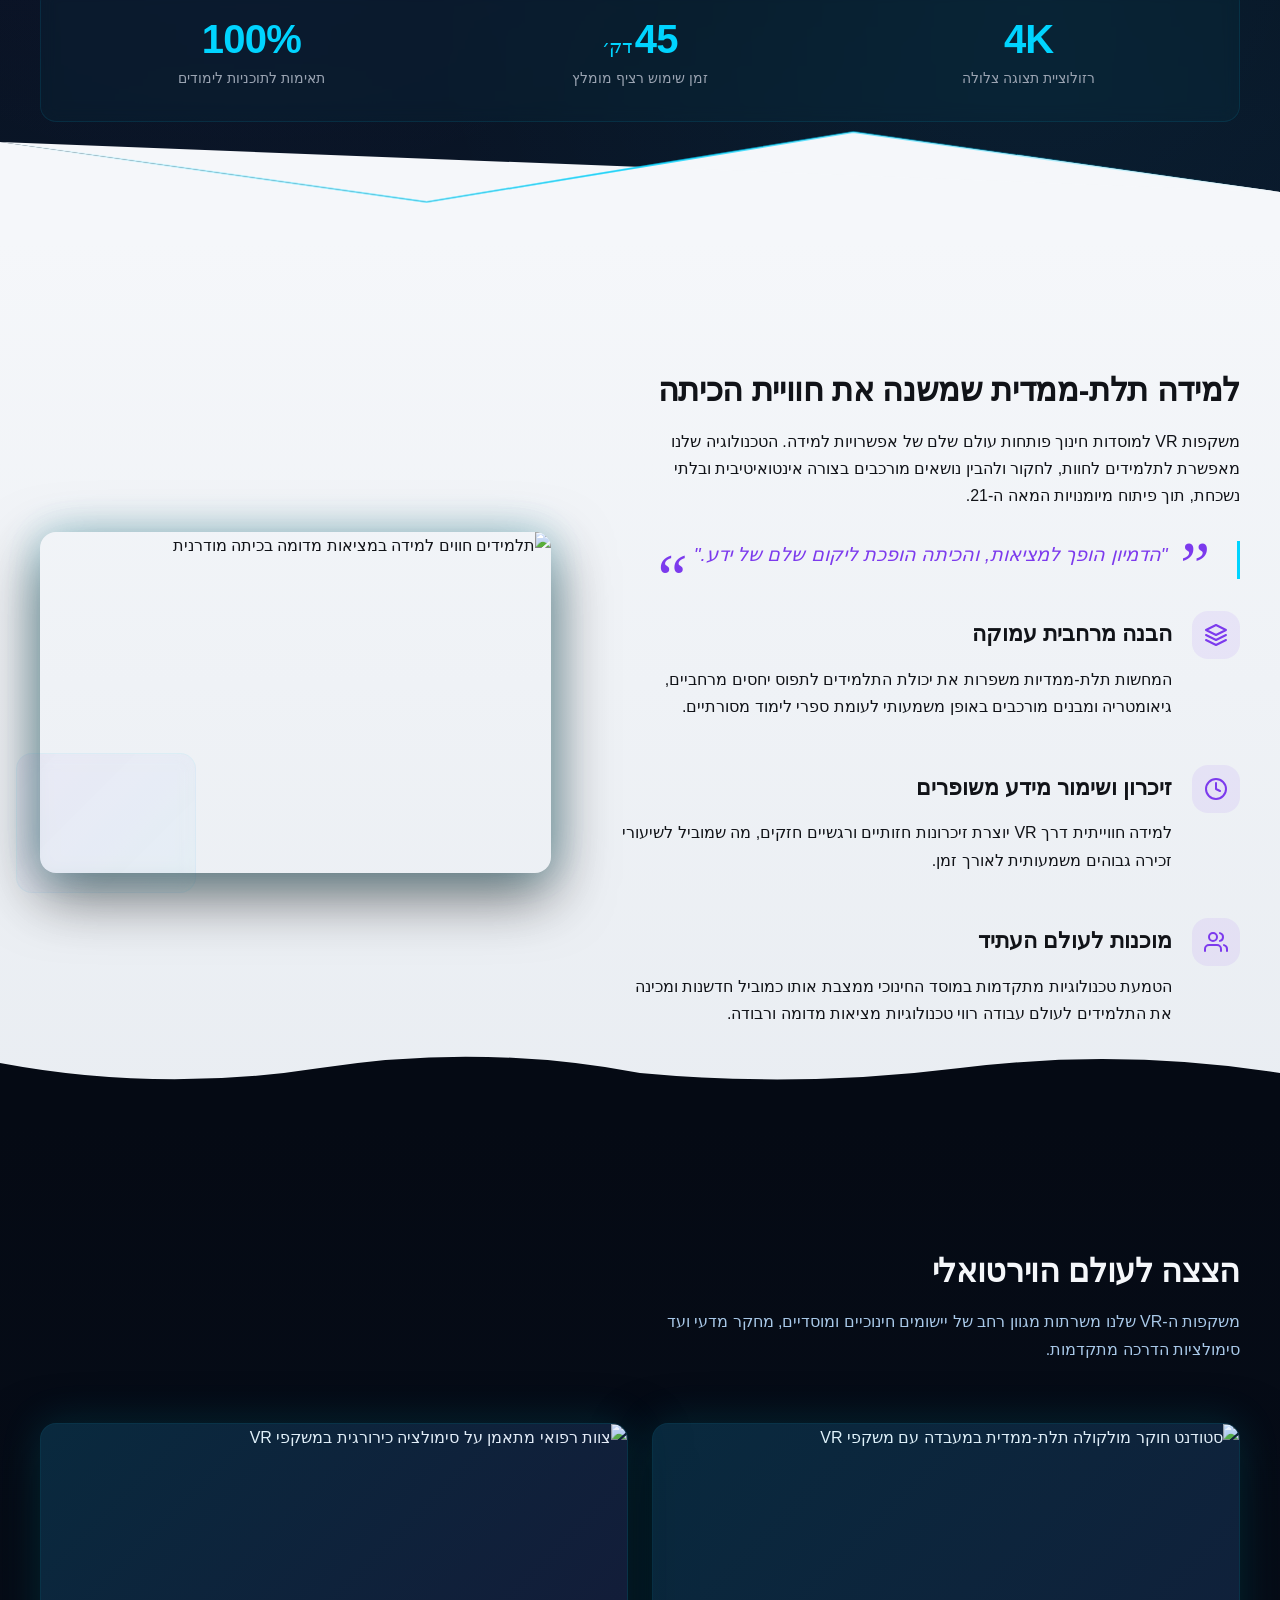
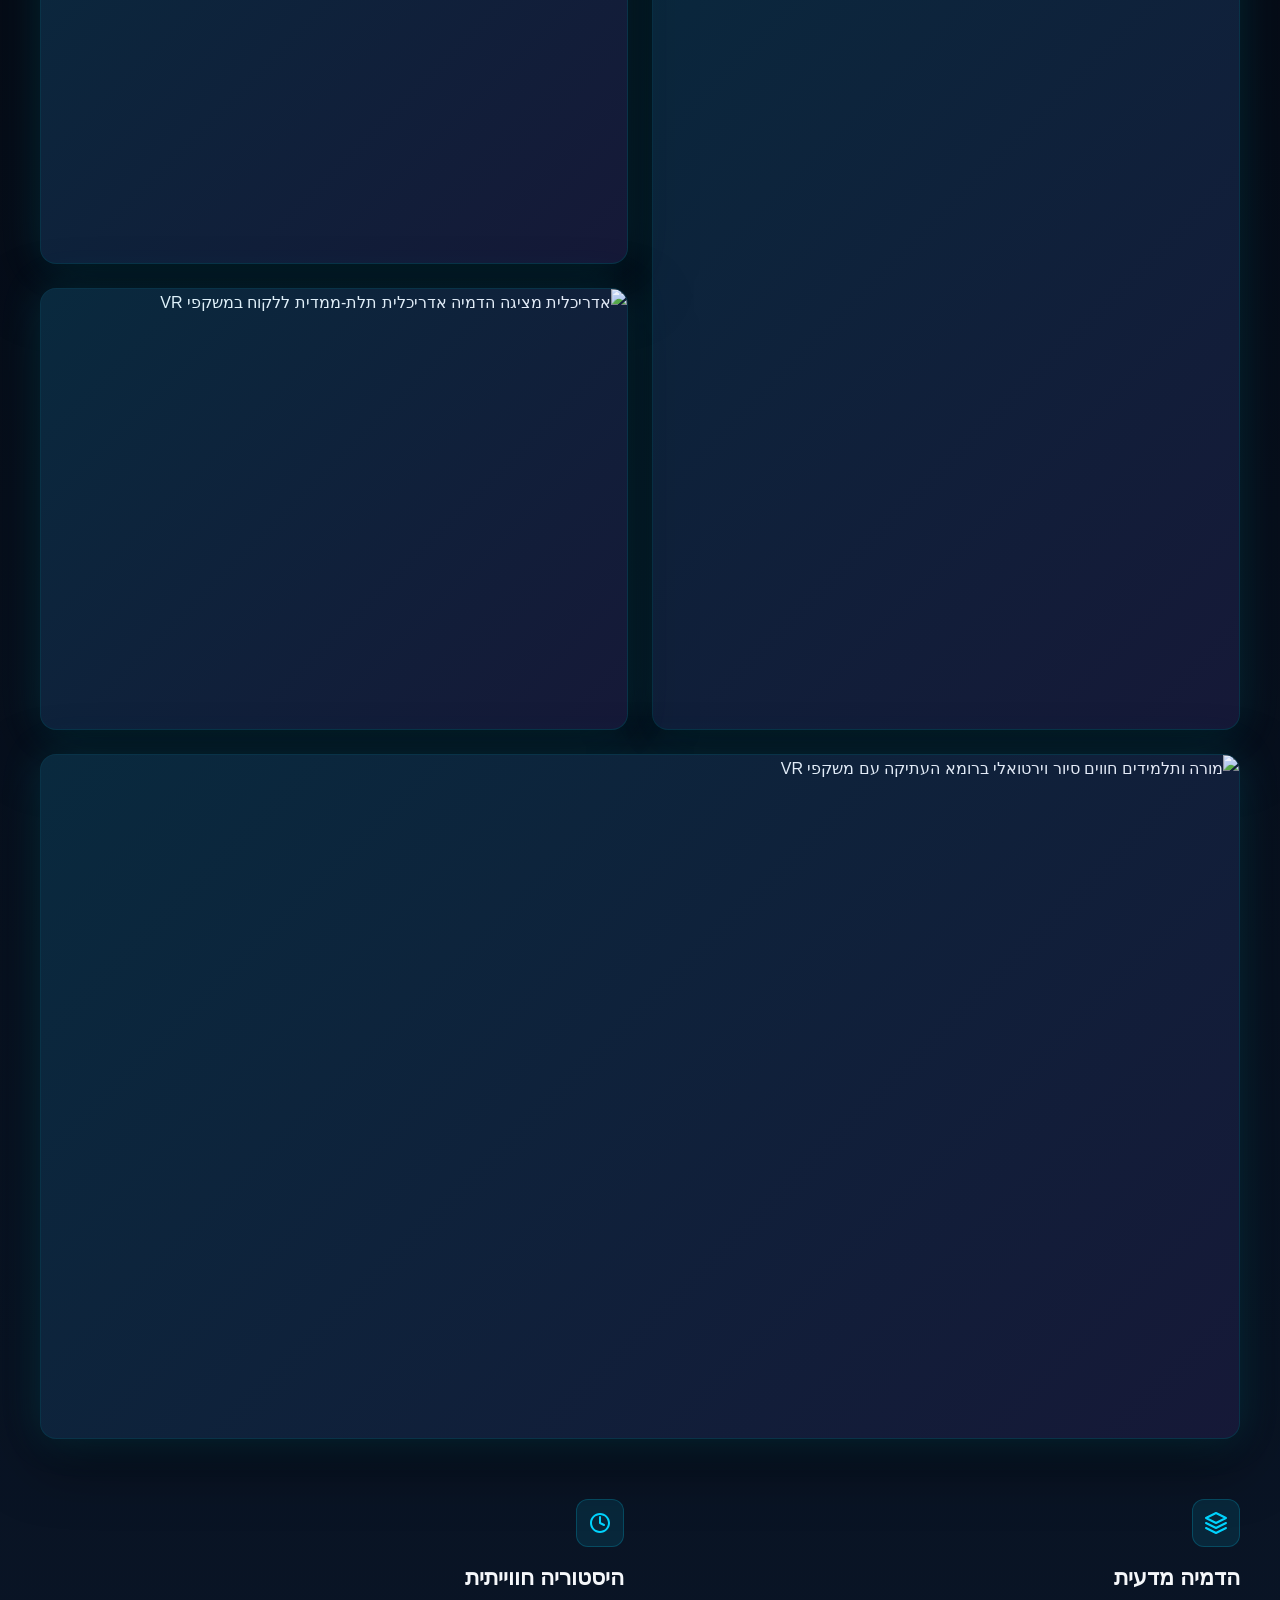
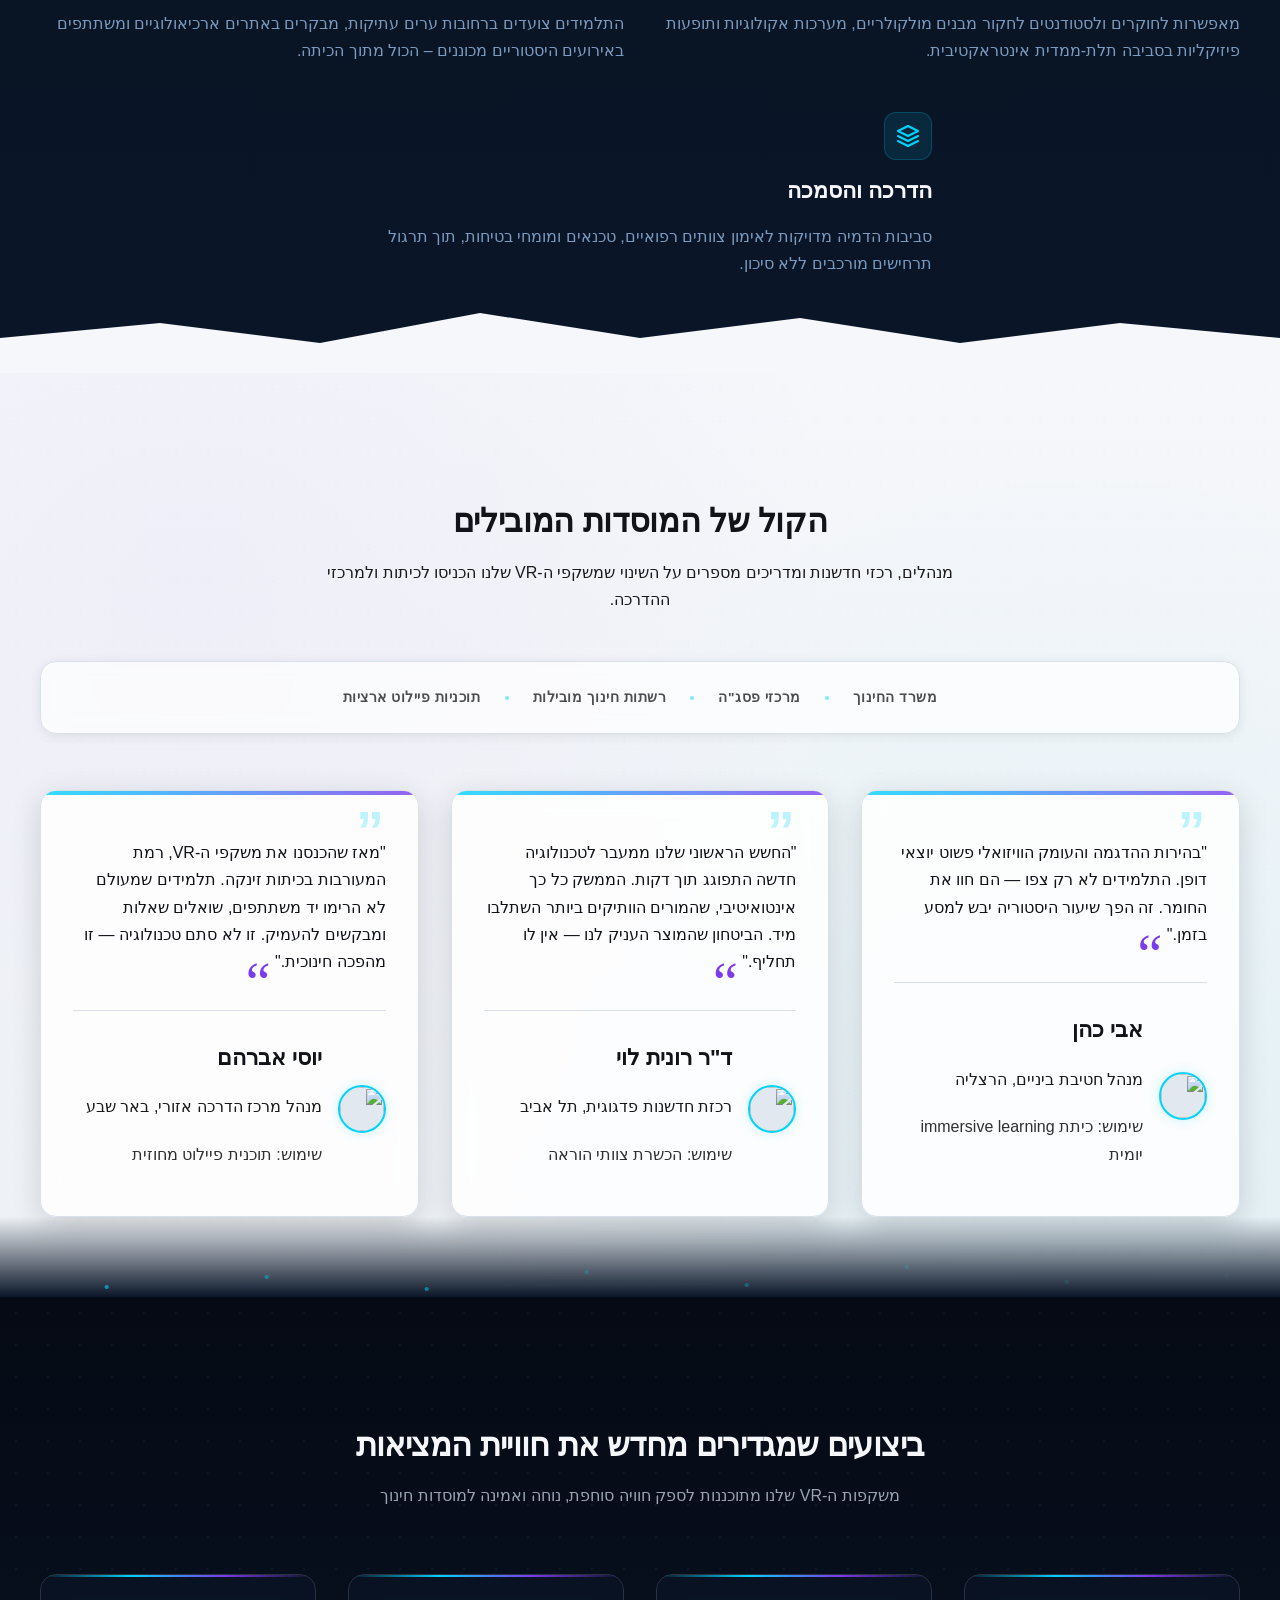
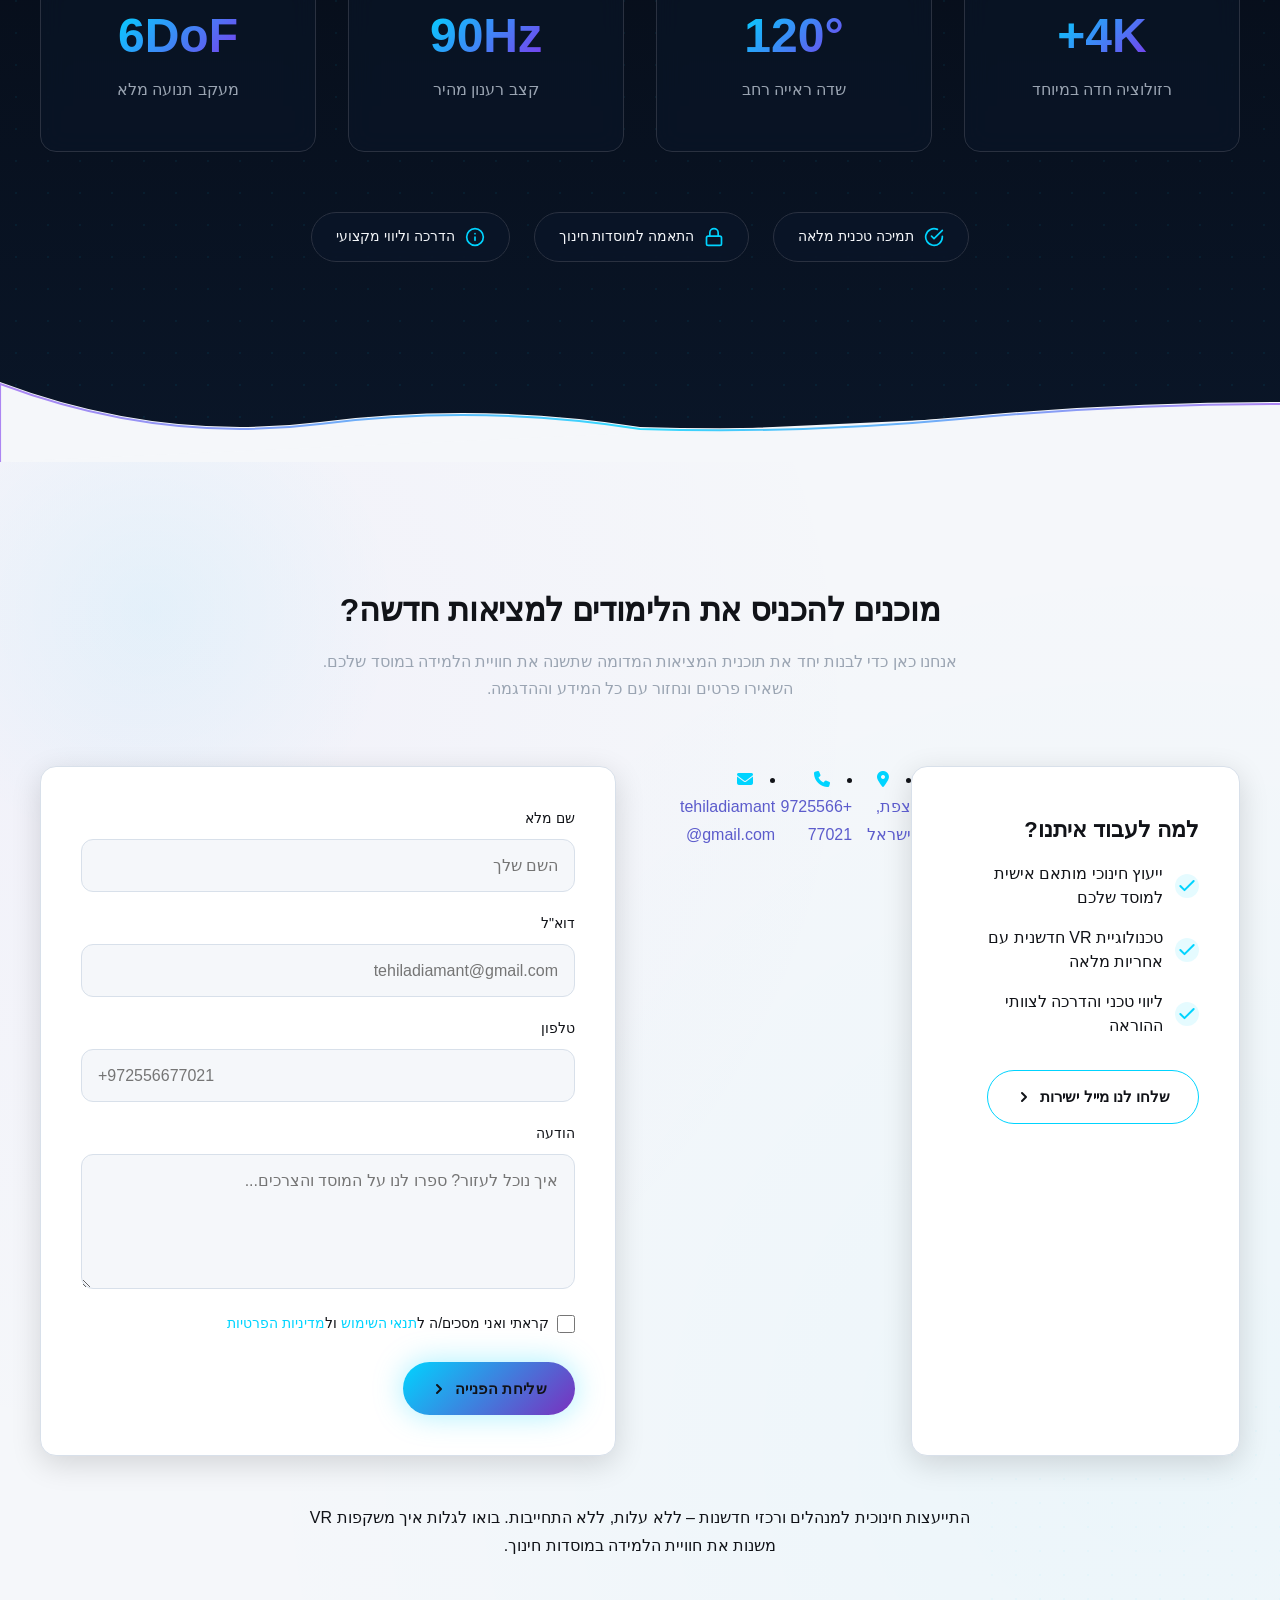
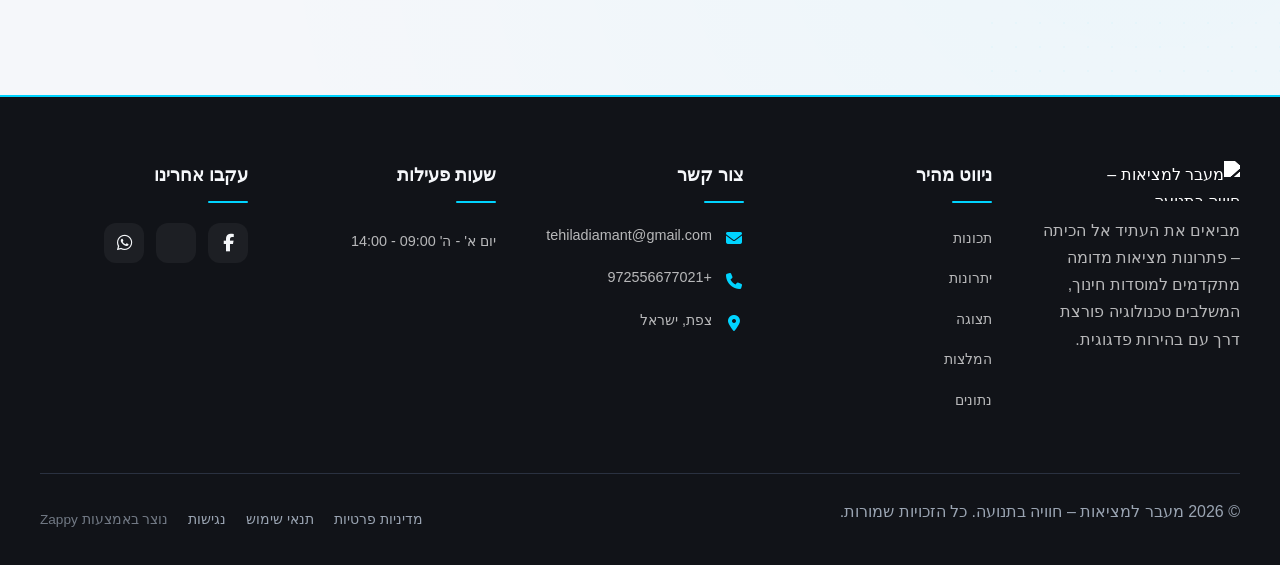
==== commit aa898548: "Incremental sync: 1 page(s) — update_text" ====
--- a/index.html
+++ b/index.html
@@ -860,11 +860,11 @@
 
   <!-- Text overlay group -->
   <div class="index-hero-section__overlay" id="zappy-section-4">
-    <h1 class="index-hero-section__headline" style="text-align: center;"></h1><h1 style="text-align: center; color: rgb(245, 247, 250) !important;"><span style="letter-spacing: -0.02em; font-weight: normal;"><span style="color: #ffffff !important"><span style="color: #ffffff !important"><span style="color: #ffffff !important"><span style="color: #f5f5dc !important"><span style="color: #e5e5e5 !important">משקפי VR — השער ללמידה סוחפת</span><h3 class="index-hero-section__subtitle" style="text-align: center;" data-element-id="move-1782743553522-pb0e6ycr">חוויית תלת-ממד מתקדמת לכיתות לימוד, מרחבי הדרכה ותוכניות טכנולוגיות. אנחנו מביאים את העתיד אל מוסדות החינוך.</h3><p class="index-hero-section__trust-line" style="" data-element-id="move-1782743725914-6ysr534i">
+    <h1 class="index-hero-section__headline" style="text-align: center;"></h1><h1 style="text-align: center; color: rgb(245, 247, 250) !important;" data-element-id="move-1782743966027-4by3a4br"><span style="letter-spacing: -0.02em; font-weight: normal;"><span style="color: #ffffff !important"><span style="color: #ffffff !important"><span style="color: #ffffff !important"><span style="color: #f5f5dc !important"><span style="color: #e5e5e5 !important">משקפי VR — השער ללמידה סוחפת</span><h3 class="index-hero-section__subtitle" style="text-align: center;" data-element-id="move-1782743553522-pb0e6ycr">חוויית תלת-ממד מתקדמת לכיתות לימוד, מרחבי הדרכה ותוכניות טכנולוגיות. אנחנו מביאים את העתיד אל מוסדות החינוך.</h3><p class="index-hero-section__trust-line" style="" data-element-id="move-1782743725914-6ysr534i">
       <span class="index-hero-section__trust-icon" aria-hidden="true">
         <svg data-element-type="icon" data-icon-type="svg" width="16" height="16" viewBox="0 0 24 24" fill="none" stroke="currentColor" stroke-width="2" style="cursor: pointer;"><path d="M12 2L2 7l10 5 10-5-10-5z"></path><path d="M2 17l10 5 10-5"></path><path d="M2 12l10 5 10-5"></path></svg>
       </span>
-      מותאם לבתי ספר, מרכזי הדרכה וצוותי חדשנות חינוכית</p><a href="#features" class="index-hero-section__btn index-hero-section__btn--secondary" data-element-type="button" data-element-id="btn-1782738658526-s1nattjx3" data-native-element="true" style="outline: none;">גלו את היכולות</a><a href="#contact" class="index-hero-section__btn index-hero-section__btn--primary" style="color: rgb(17, 19, 24) !important; outline: none;" data-element-type="button" data-element-id="btn-1782738658526-xrclppa83" data-native-element="true">קבעו פגישת ייעוץ</a></span></span></span></span></span><br><span style="letter-spacing: -0.02em; font-weight: normal;"><span style="color: #ffffff !important"><span style="color: #ffffff !important"><span style="color: #ffffff !important"><span style="color: #f5f5dc !important"><br></span></span></span></span></span><br><span style="letter-spacing: -0.02em; font-weight: normal;"><span style="color: #ffffff !important"><span style="color: #ffffff !important"><span style="color: #ffffff !important"><span style="color: #f5f5dc !important"><br></span></span></span></span></span><br><span style="letter-spacing: -0.02em; font-weight: normal;"><span style="color: #ffffff !important"><span style="color: #ffffff !important"><span style="color: #ffffff !important"><span style="color: #f5f5dc !important"><br><br></span></span></span></span></span></h1><!-- Trust line -->
+      מותאם לבתי ספר, מרכזי הדרכה וצוותי חדשנות חינוכית</p><a href="#features" class="index-hero-section__btn index-hero-section__btn--secondary" data-element-type="button" data-element-id="btn-1782738658526-s1nattjx3" data-native-element="true" style="outline: none;">גלו את היכולות</a><a href="#contact" class="index-hero-section__btn index-hero-section__btn--primary" style="color: rgb(17, 19, 24) !important; outline: none;" data-element-type="button" data-element-id="btn-1782738658526-xrclppa83" data-native-element="true">קבעו פגישת ייעוץ</a></span></span></span></span></span><br><span style="letter-spacing: -0.02em; font-weight: normal;"><span style="color: #ffffff !important"><span style="color: #ffffff !important"><span style="color: #ffffff !important"><span style="color: #f5f5dc !important"><br></span></span></span></span></span><br><span style="letter-spacing: -0.02em; font-weight: normal;"><span style="color: #ffffff !important"><span style="color: #ffffff !important"><span style="color: #ffffff !important"><span style="color: #f5f5dc !important"><br><br></span></span></span></span></span></h1><!-- Trust line -->
     
 
     <!-- CTA buttons -->
